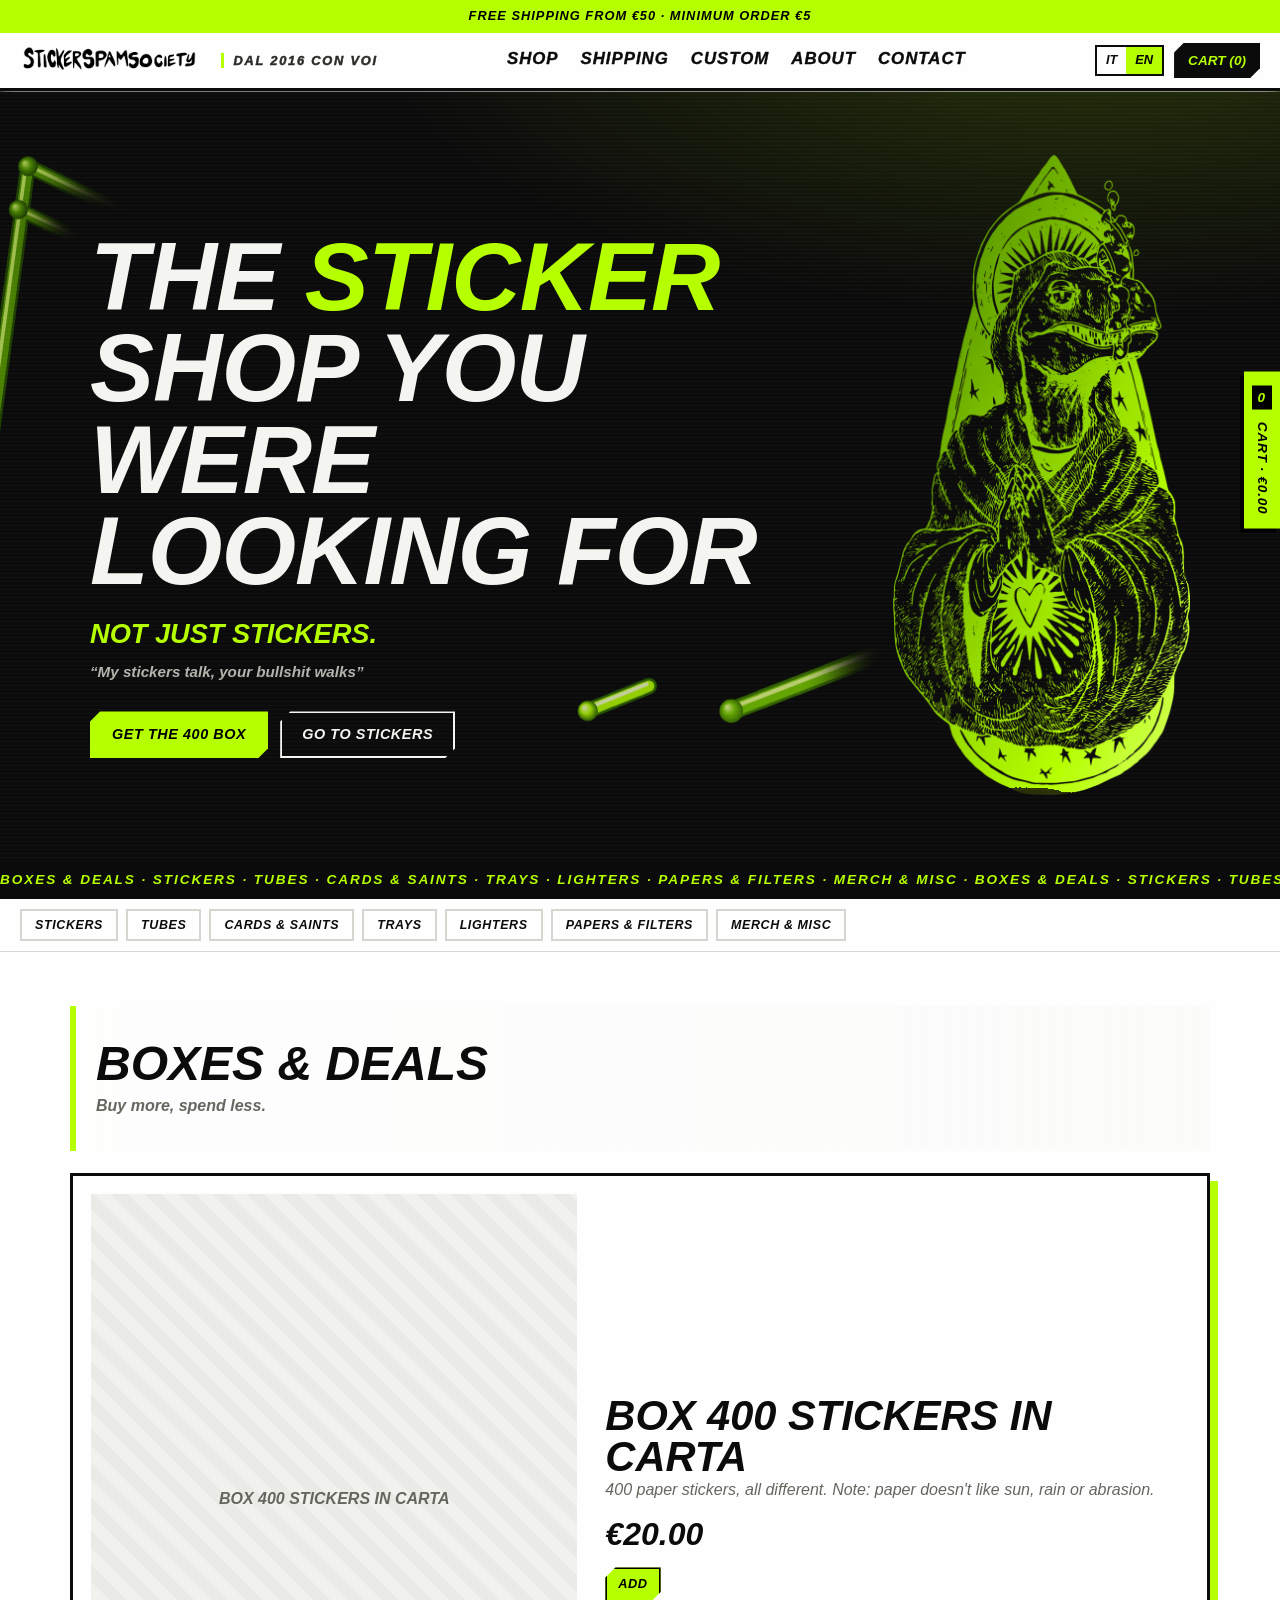
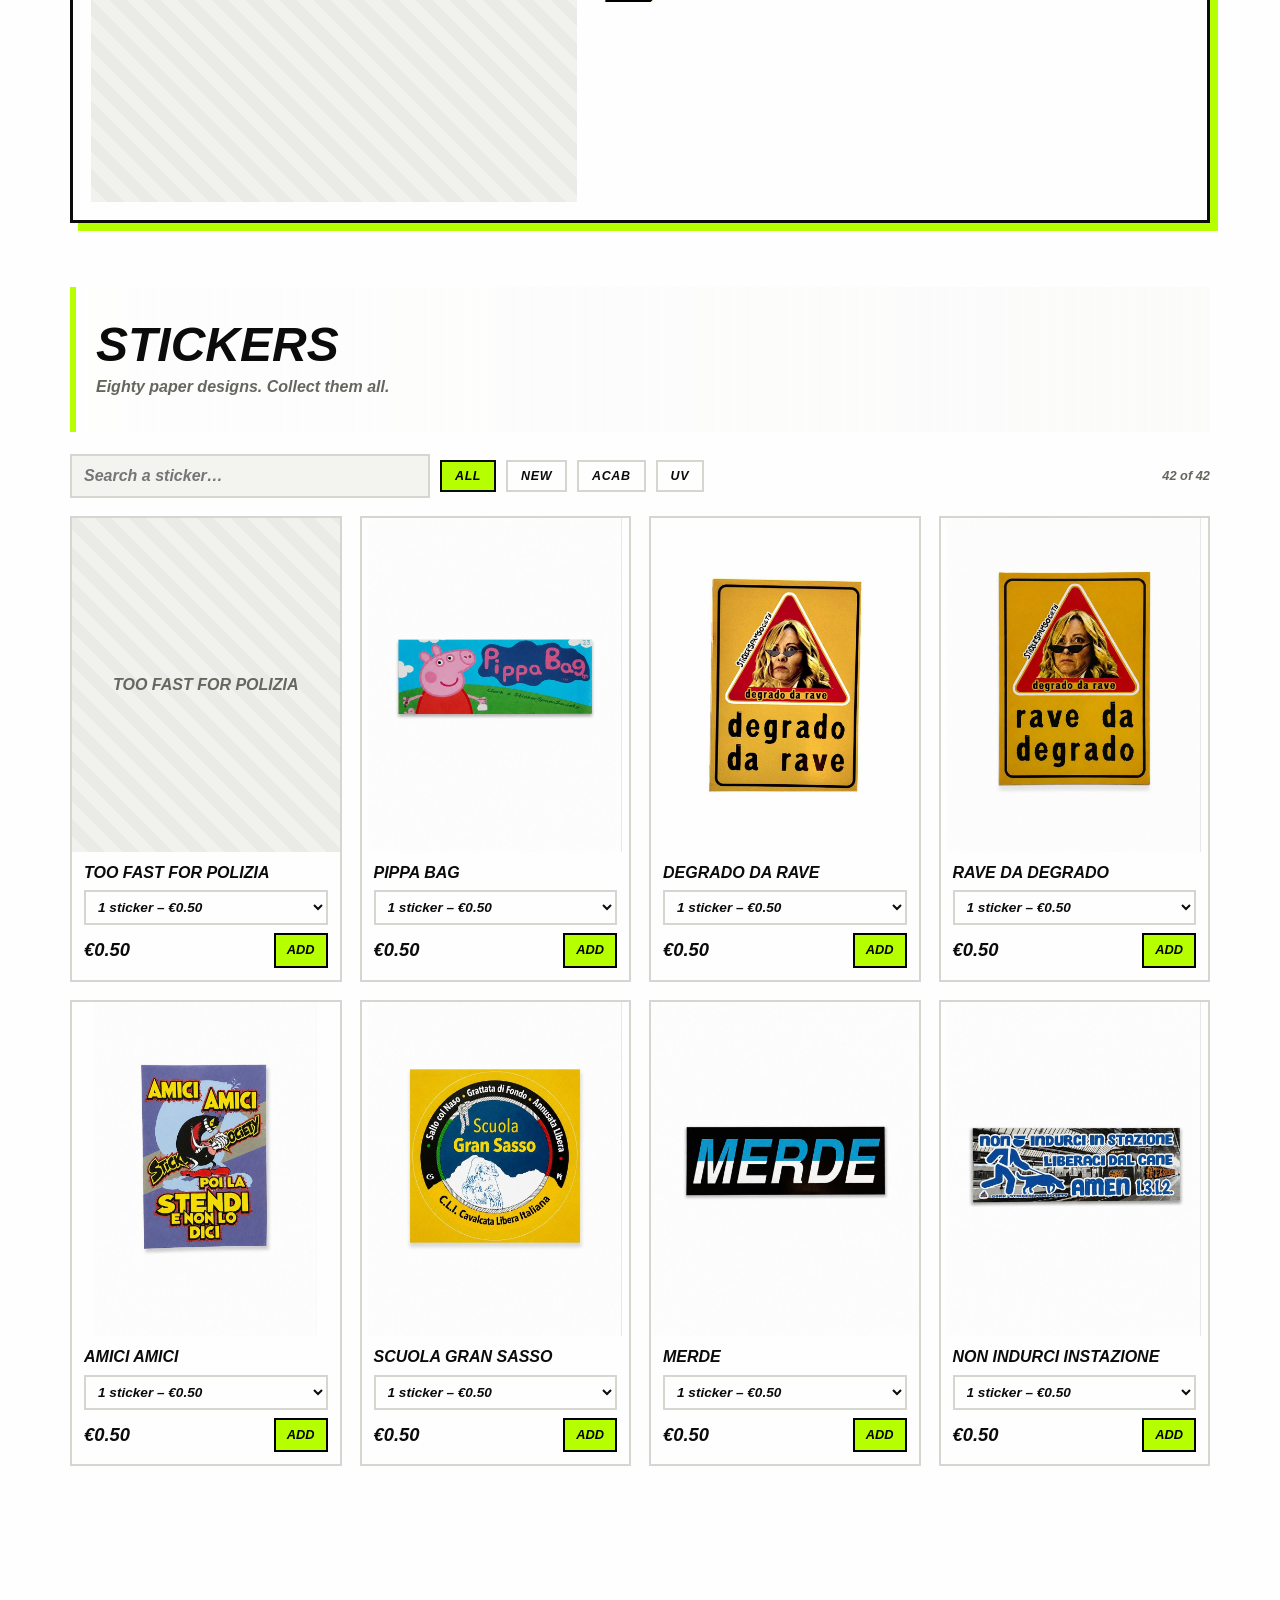
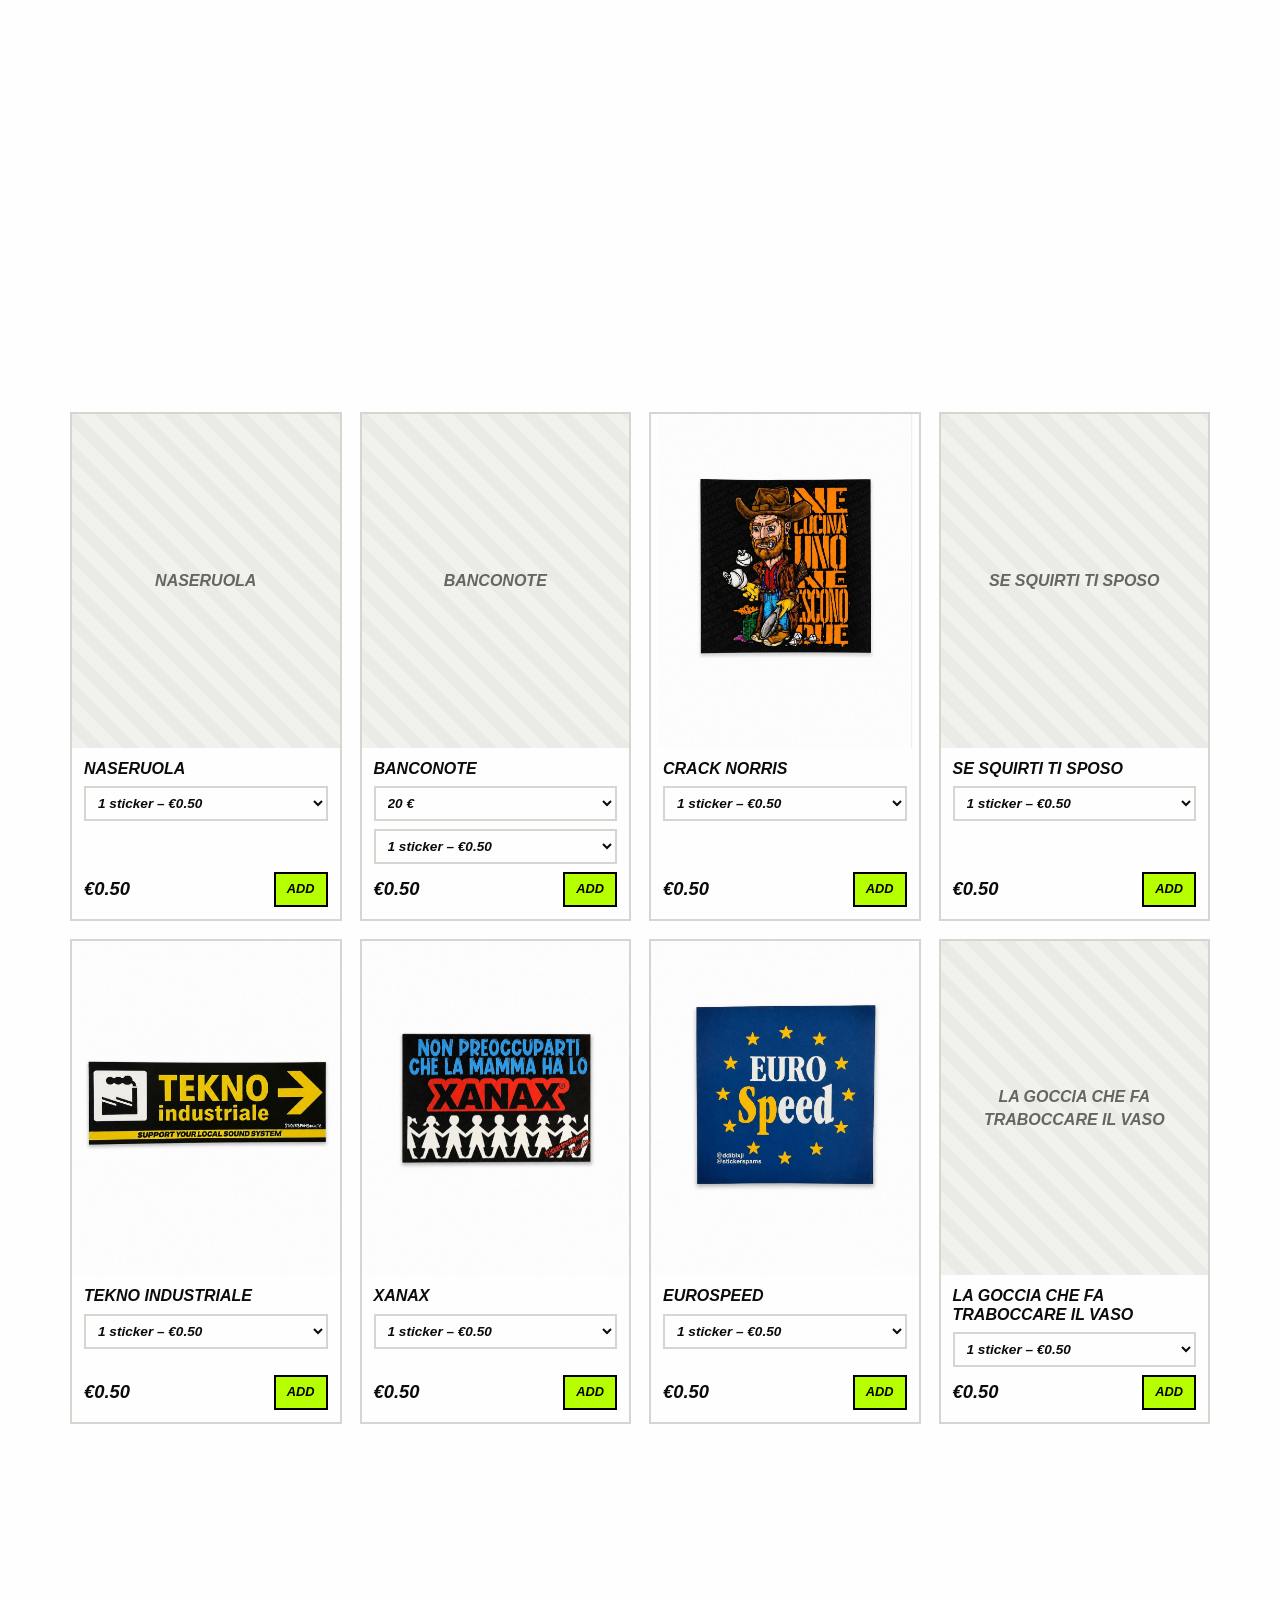
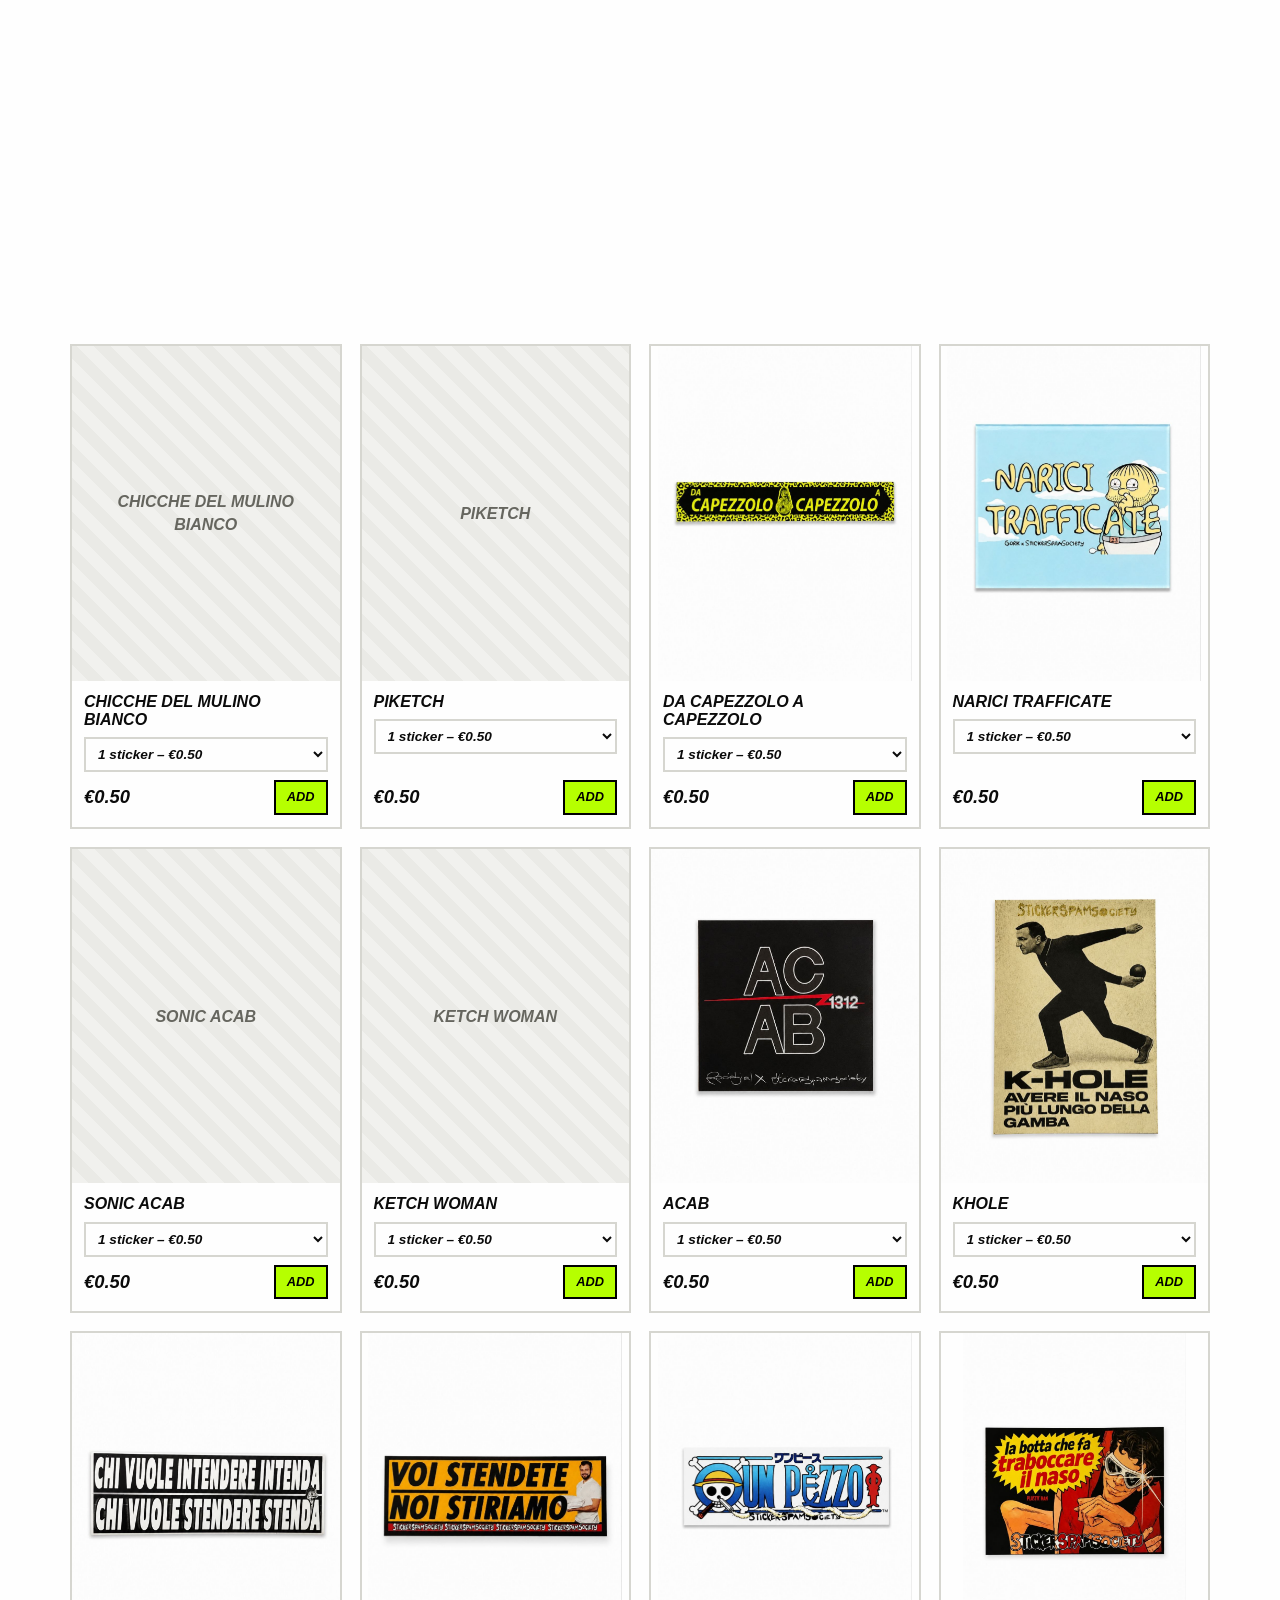
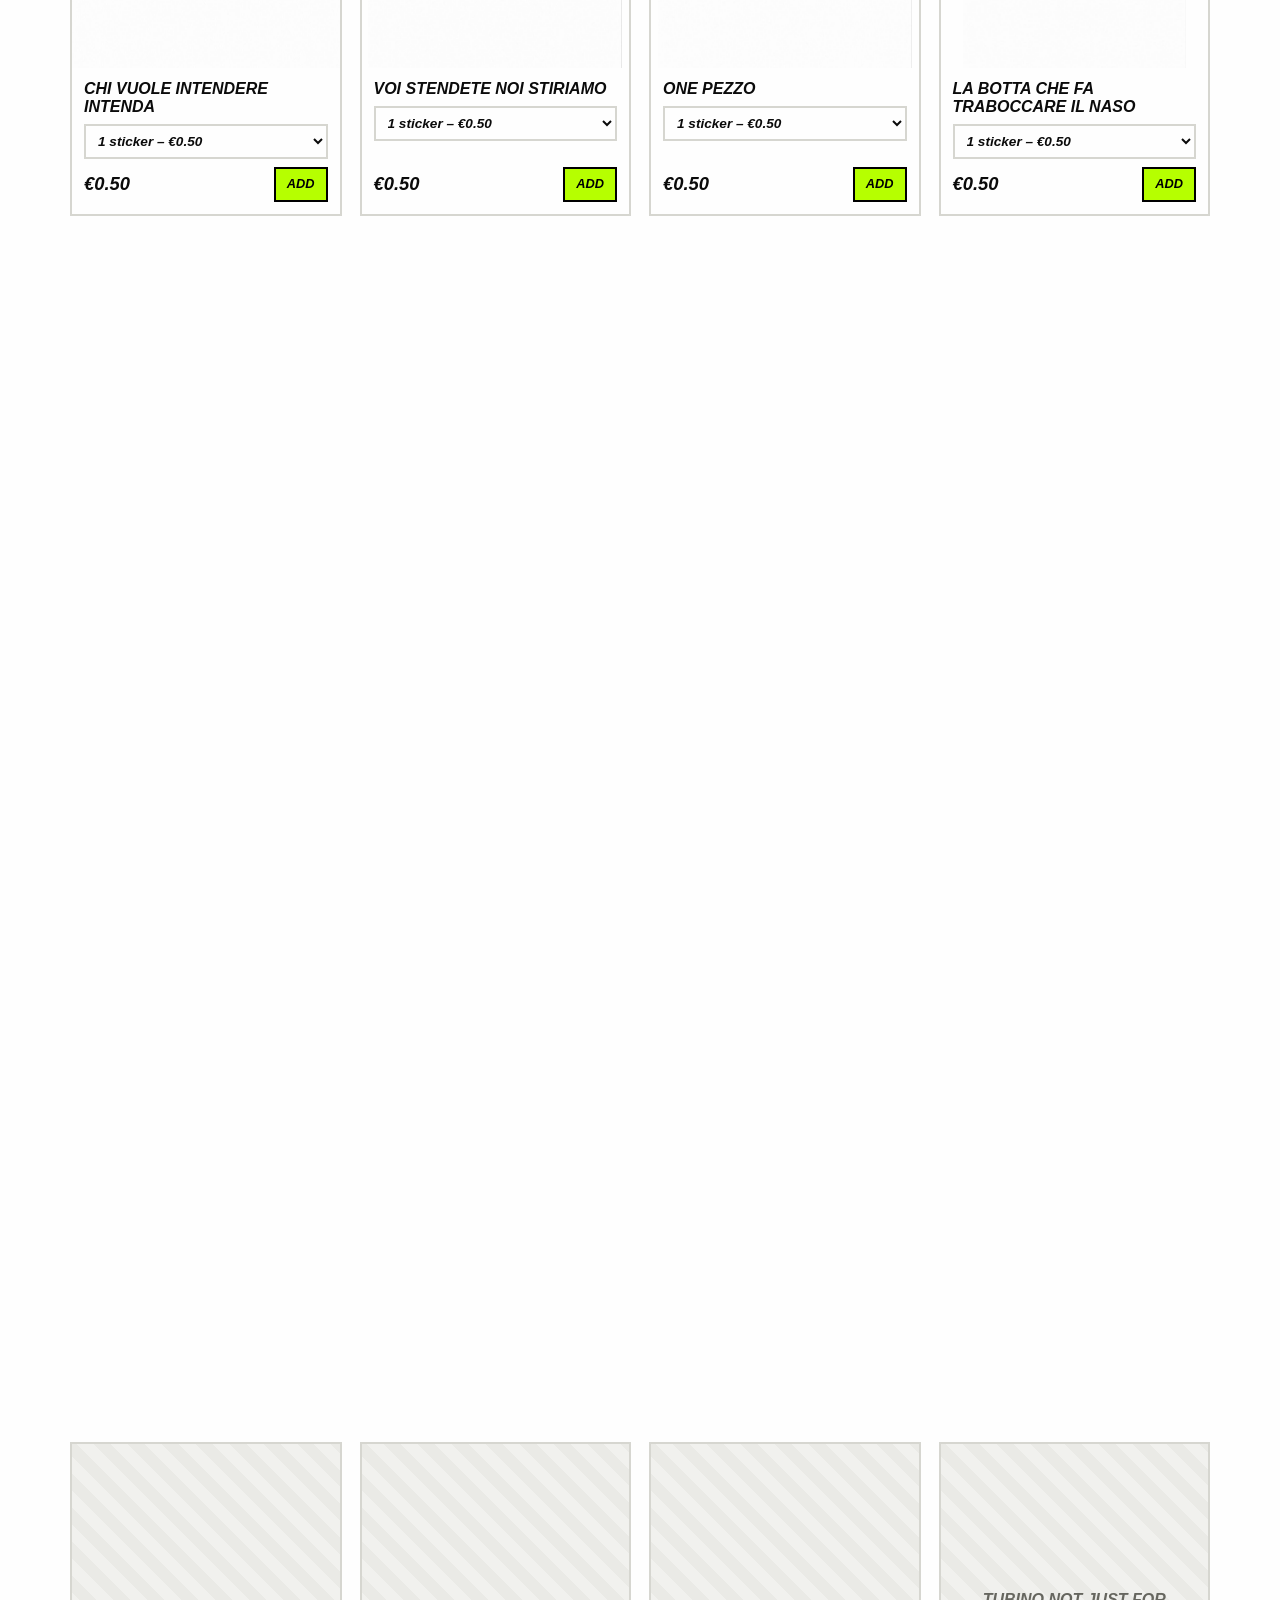
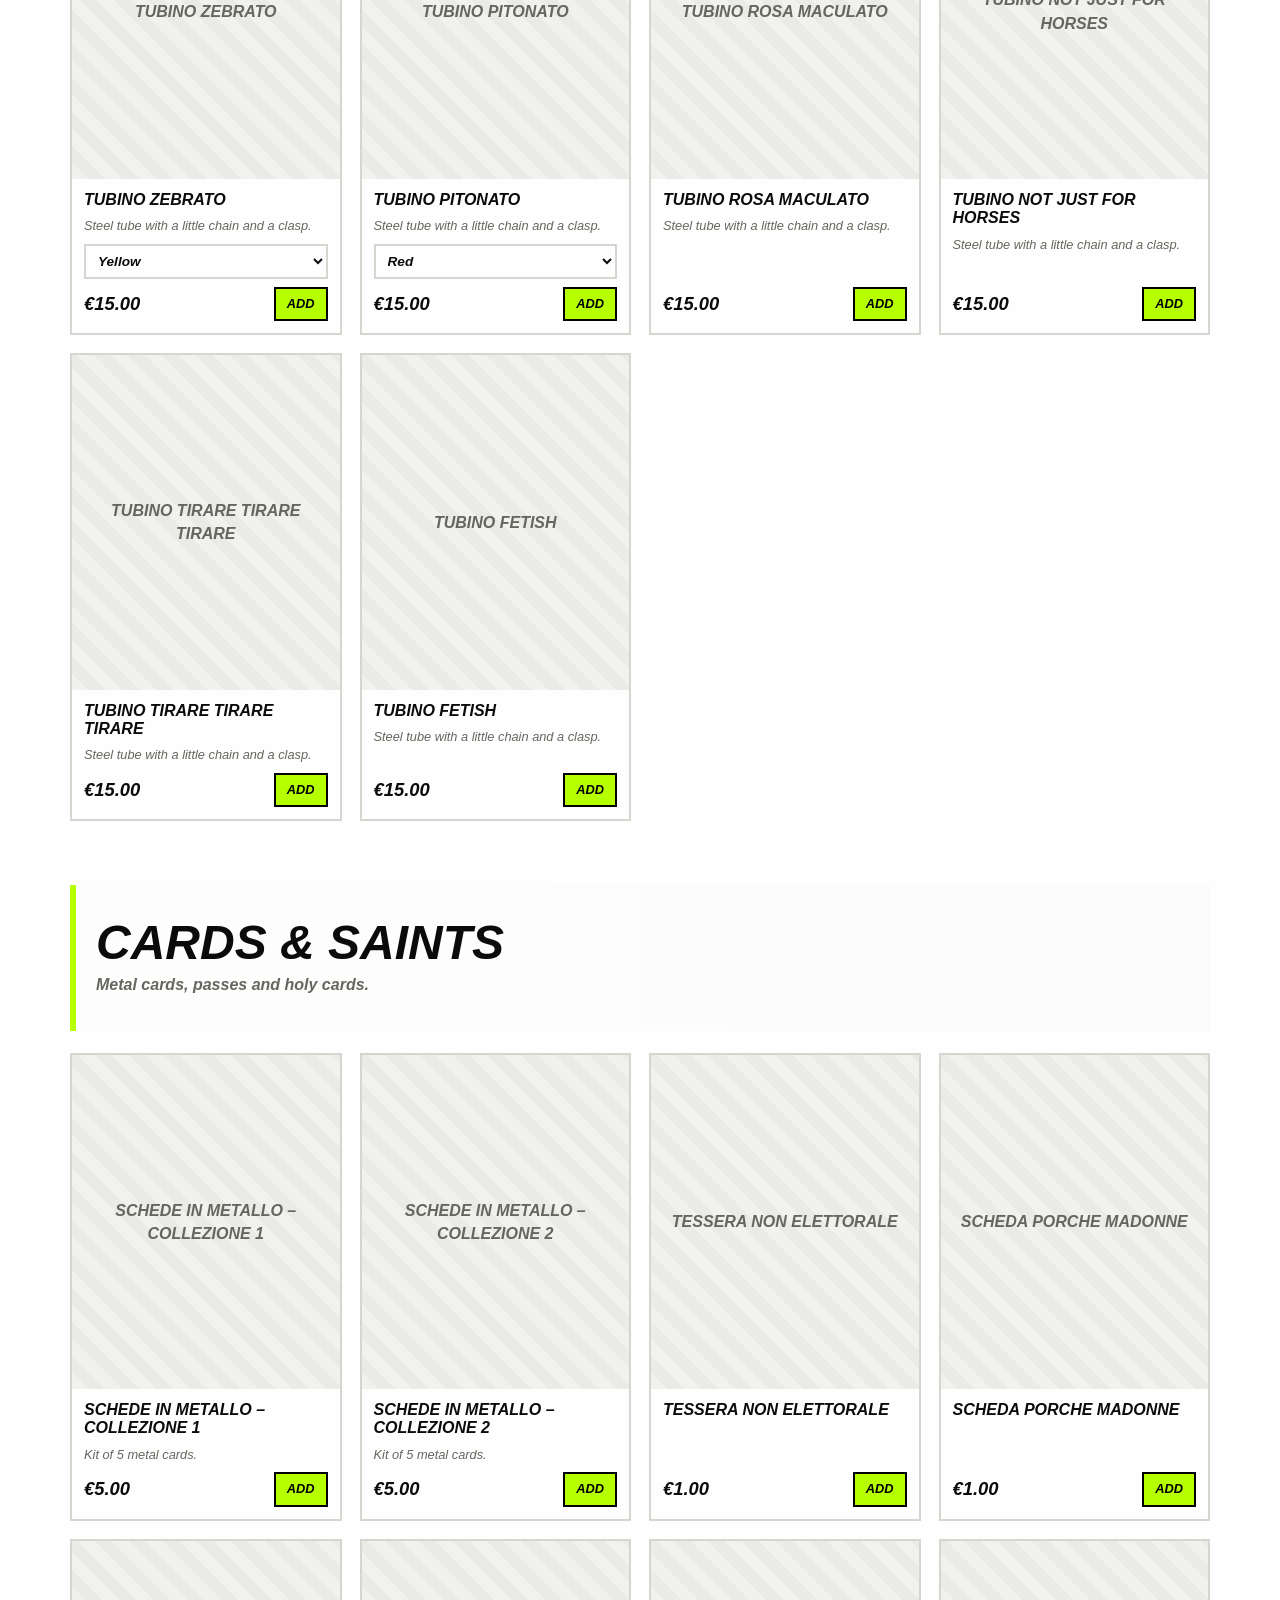
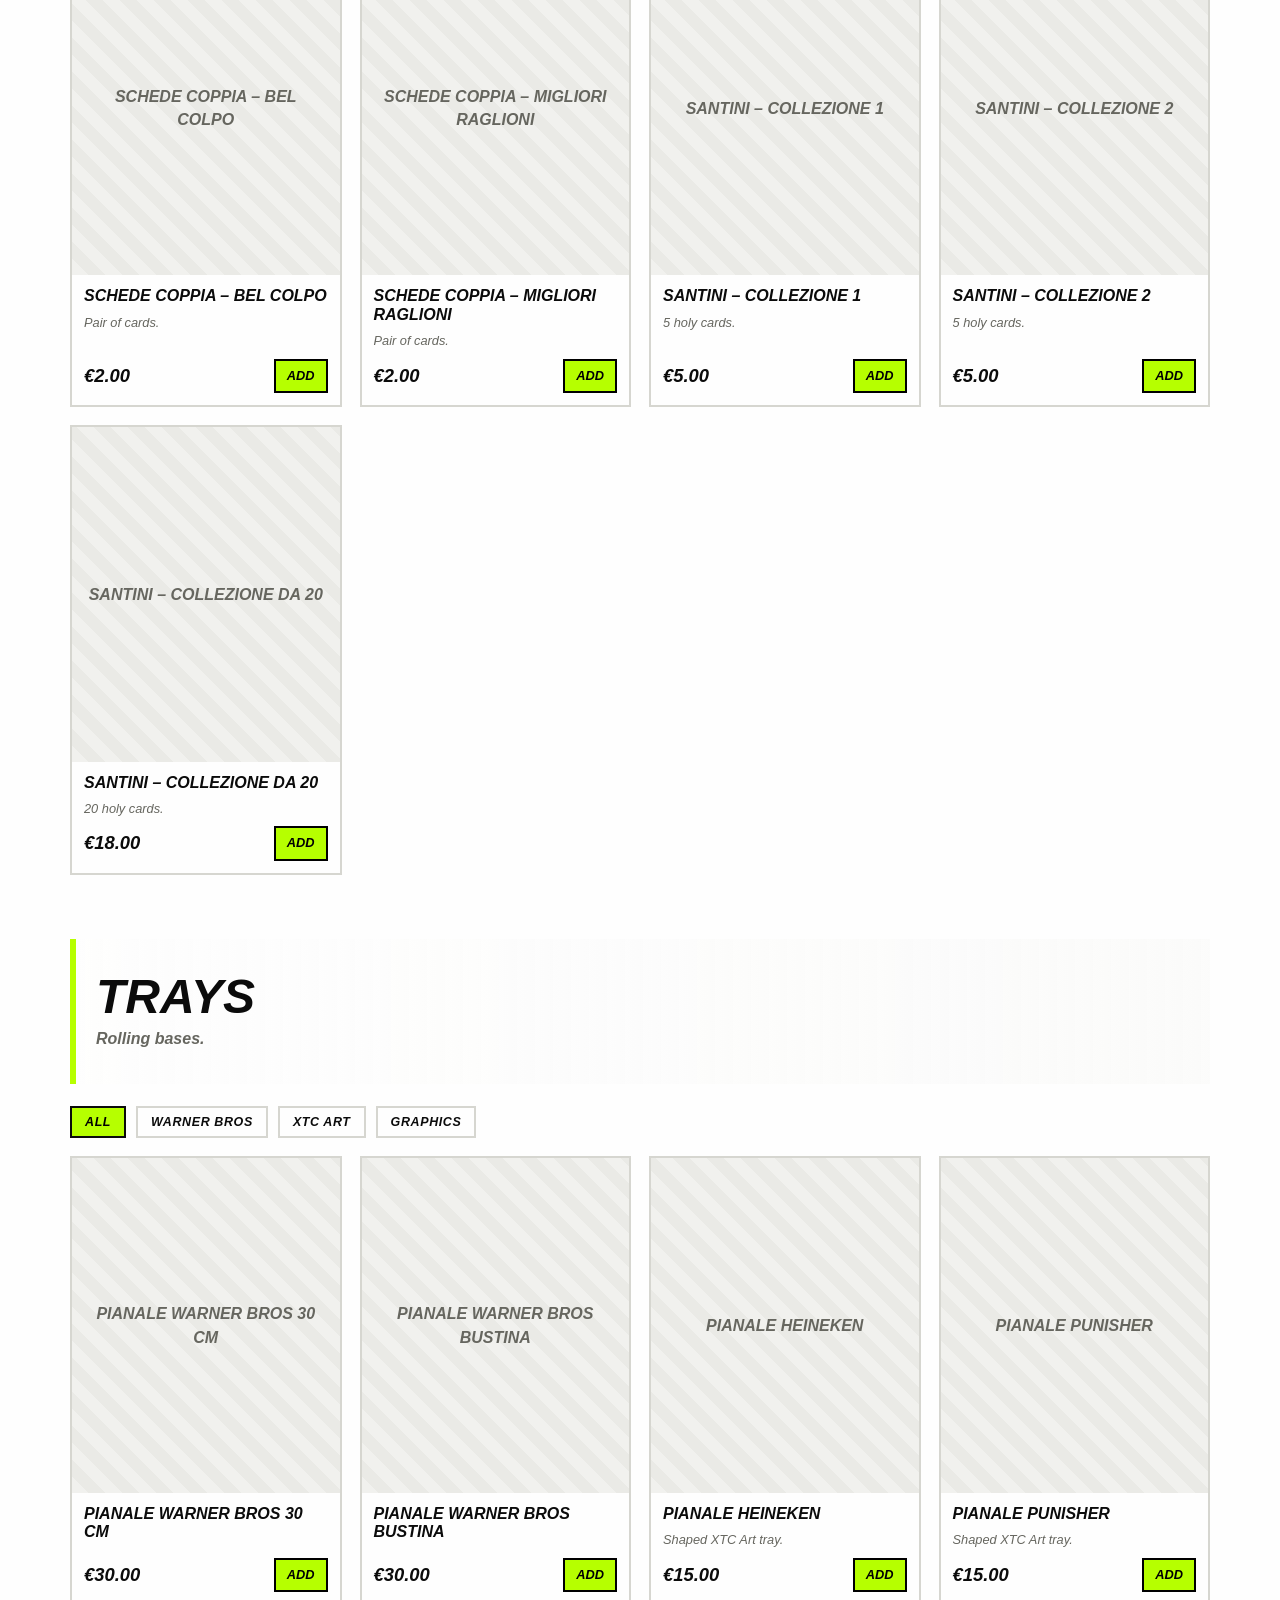
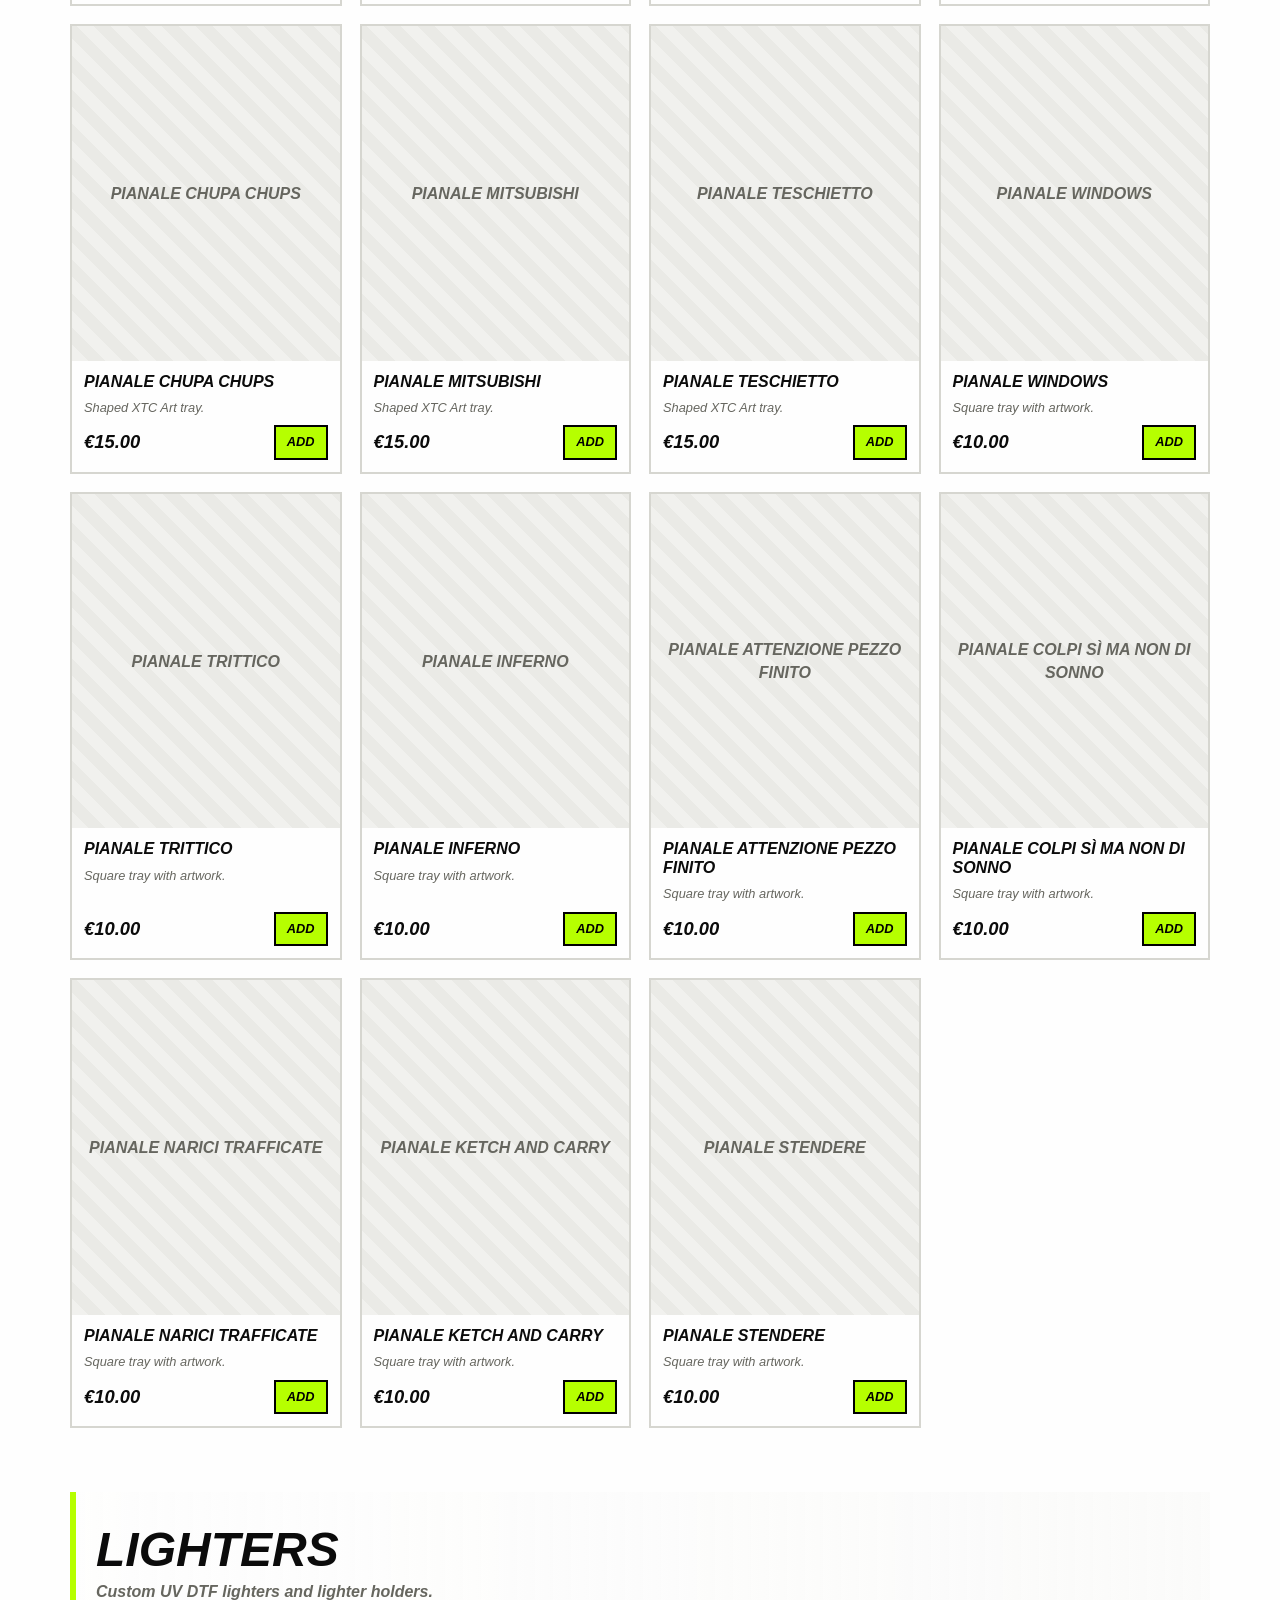
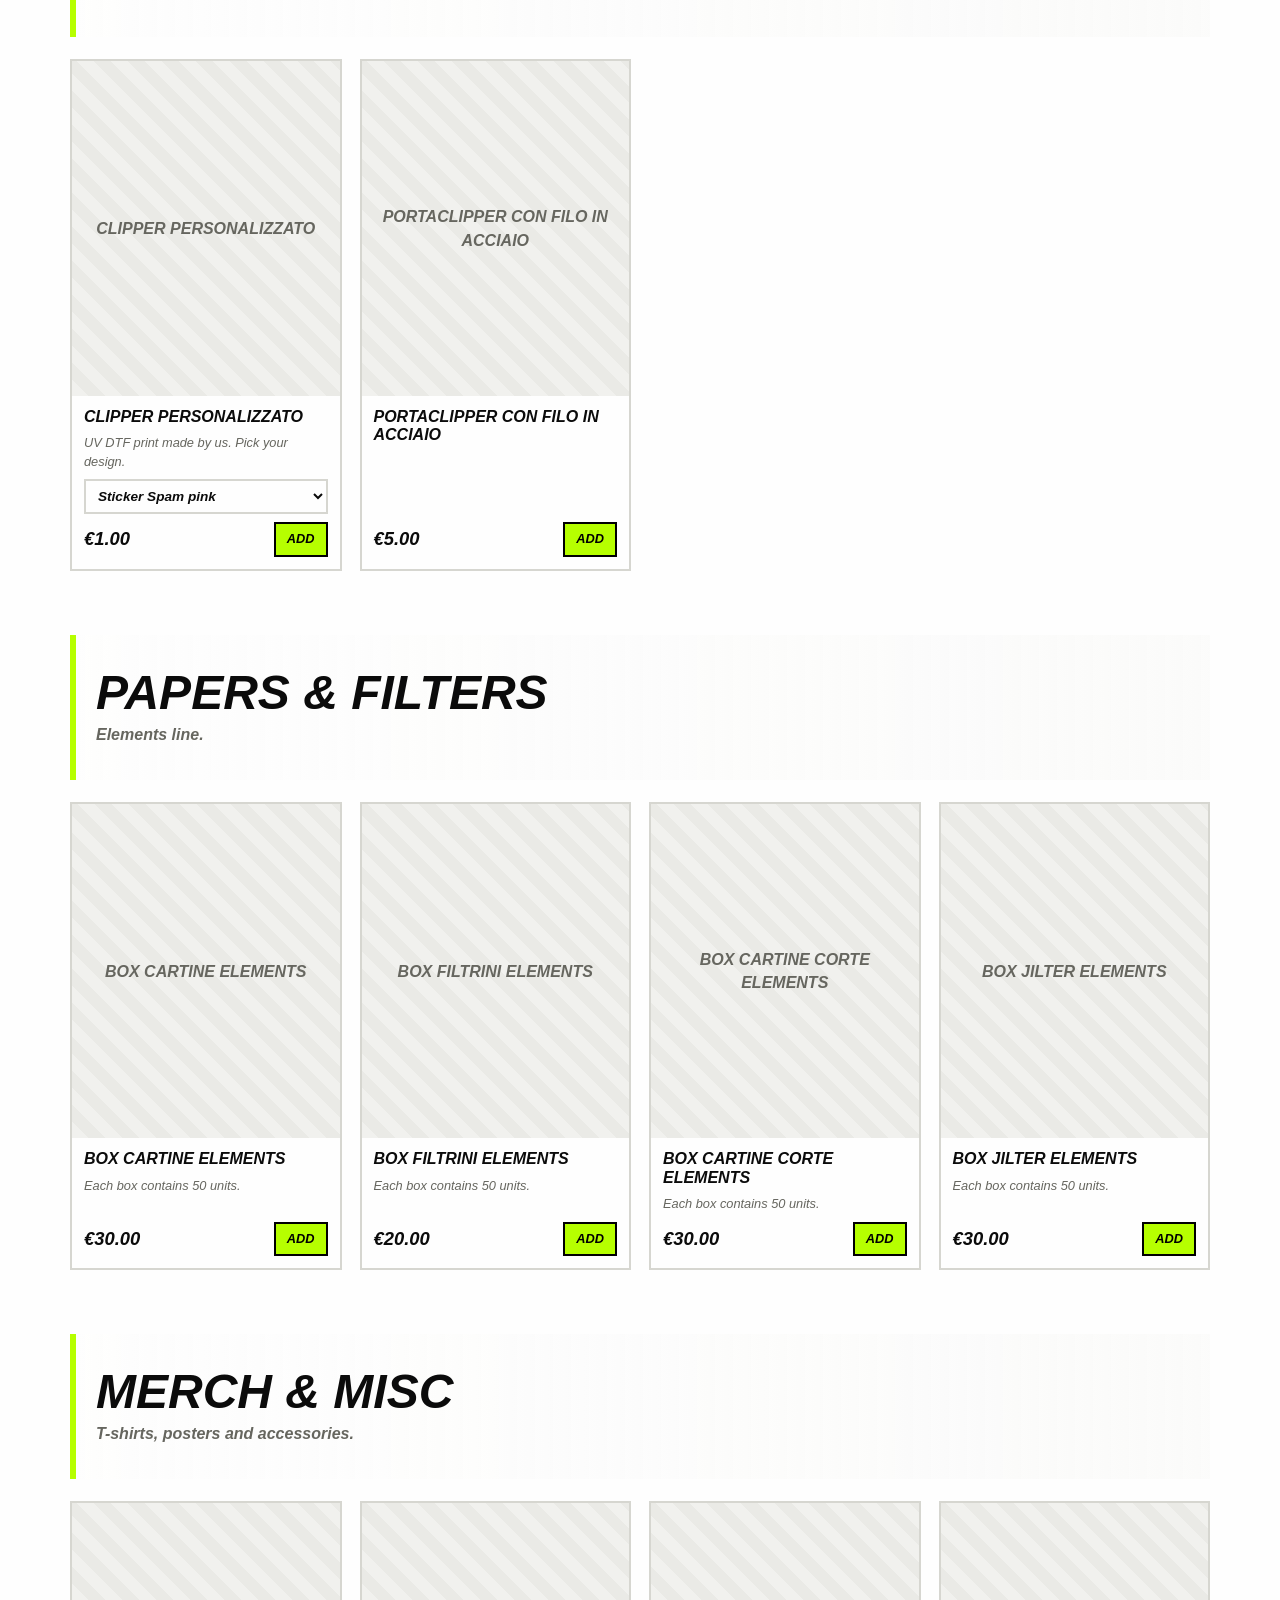
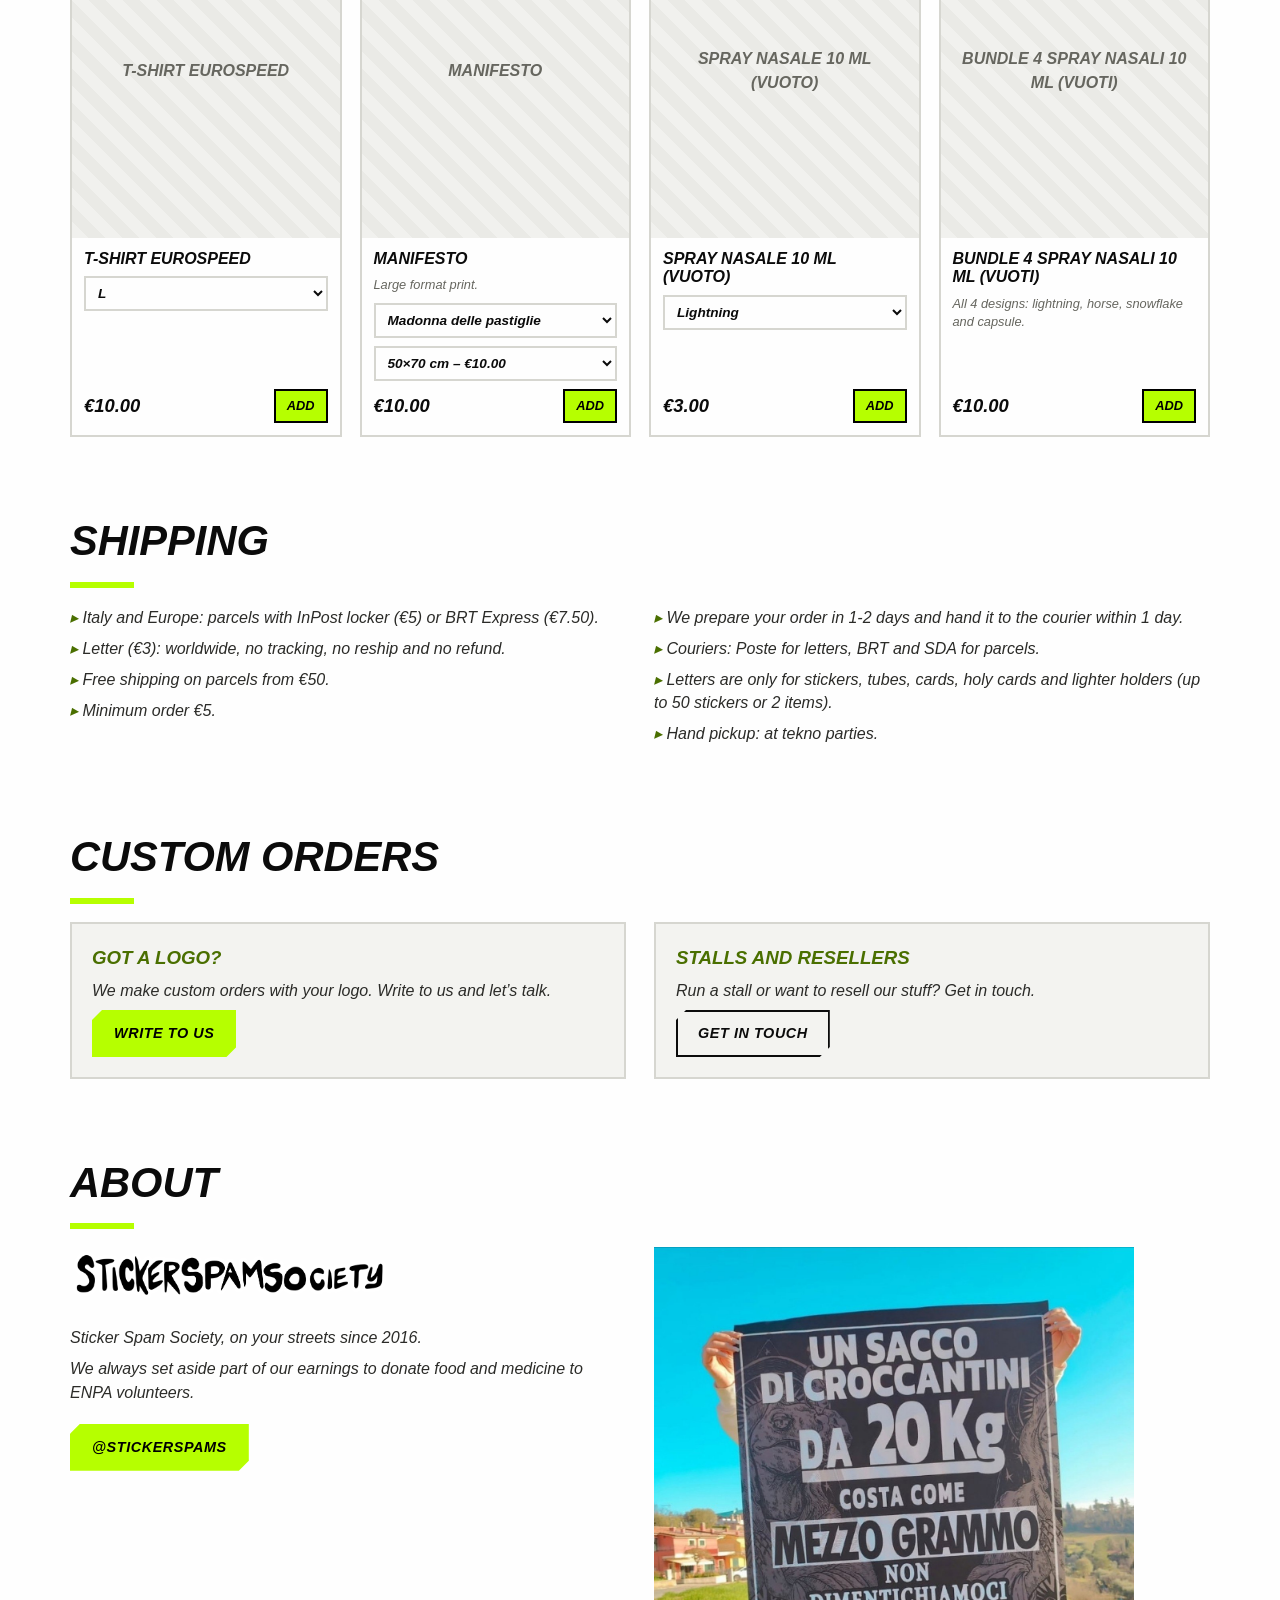
==== index.html @ 3f1a2cfa "Chi siamo: logo, bottone Instagram e foto del manifesto" ====
<!DOCTYPE html>
<html lang="it">
<head>
  <meta charset="UTF-8">
  <meta name="viewport" content="width=device-width, initial-scale=1">
  <title>Sticker Spam Society</title>
  <meta name="description" content="Il negozio di stickers che cercavi. Stickers, tubini, schede, pianali, clipper e altro. Sticker Spam Society dal 2016.">
  <meta property="og:title" content="Sticker Spam Society">
  <meta property="og:description" content="My stickers talk, your bullshit walks.">
  <meta property="og:image" content="img/og.jpg">
  <meta name="theme-color" content="#0b0b0b">
  <link rel="icon" href="favicon.svg" type="image/svg+xml">
  <link rel="stylesheet" href="style.css">
</head>
<body>

<div class="announce" data-i18n="announce">Spedizione gratis da 50€ · Ordine minimo 5€</div>

<header class="site-header">
  <a class="logo" href="#top" id="logo"><span id="logoText">Sticker <b>Spam</b> Society</span></a>
  <nav class="nav" aria-label="Menu">
    <a href="#shop" data-i18n="nav_shop">Shop</a>
    <a href="#spedizioni" data-i18n="nav_ship">Spedizioni</a>
    <a href="#su-misura" data-i18n="nav_custom">Su misura</a>
    <a href="#chi-siamo" data-i18n="nav_about">Chi siamo</a>
    <a href="#contatti" data-i18n="nav_contact">Contatti</a>
  </nav>
  <div class="tools">
    <div class="lang" role="group" aria-label="Lingua / Language">
      <button type="button" data-lang="it" aria-pressed="true">IT</button>
      <button type="button" data-lang="en" aria-pressed="false">EN</button>
    </div>
    <button type="button" class="cart-btn" id="cartBtn"><span data-i18n="cart">Carrello</span> (<span id="cartCount">0</span>)</button>
  </div>
</header>

<main id="top">
  <section class="hero">
    <div class="hero-in">
      <h1><span class="echo" id="heroTitle" data-text="">Il negozio di <em>stickers</em> che cercavi</span></h1>
      <p class="sub" data-i18n="hero_sub">Non solo stickers.</p>
      <p class="slogan">“My stickers talk, your bullshit walks”</p>
      <div class="cta-row">
        <a class="btn" href="#offerte" data-i18n="cta_box">Prendi il box da 400</a>
        <a class="btn ghost" href="#stickers" data-i18n="cta_shop">Vai agli stickers</a>
      </div>
    </div>
  </section>

  <div class="marquee" aria-hidden="true"><span id="marquee"></span></div>

  <nav class="catbar" id="catbar" aria-label="Categorie"></nav>

  <div class="wrap" id="shop"></div>

  <div class="wrap">
    <section class="info" id="spedizioni">
      <h2 class="rv rv-out" data-i18n="ship_title">Spedizioni</h2>
      <div class="two">
        <ul class="rv">
          <li data-i18n="ship_1">Italia ed Europa: pacchi con InPost al locker (5€) o BRT Express (7,50€).</li>
          <li data-i18n="ship_2">Lettera (3€): in tutto il mondo, senza tracking, senza rispedizione e senza rimborso.</li>
          <li data-i18n="ship_3">Spedizione gratis sui pacchi da 50€.</li>
          <li data-i18n="ship_4">Ordine minimo 5€.</li>
        </ul>
        <ul class="rv">
          <li data-i18n="ship_5">Prepariamo l’ordine in 1-2 giorni e lo consegniamo al corriere entro 1 giorno.</li>
          <li data-i18n="ship_6">Corrieri: Poste per le lettere, BRT e SDA per i pacchi.</li>
          <li data-i18n="ship_7">La lettera va bene solo per stickers, tubini, schede, santini e portaclipper (fino a 50 stickers o 2 oggetti).</li>
          <li data-i18n="ship_8">Ritiro a mano: alle feste tekno.</li>
        </ul>
      </div>
    </section>

    <section class="info" id="su-misura">
      <h2 class="rv rv-out" data-i18n="custom_title">Ordini personalizzati</h2>
      <div class="two">
        <div class="box rv">
          <h3 data-i18n="custom_h">Hai un logo?</h3>
          <p data-i18n="custom_p">Facciamo ordini personalizzati con i loghi dei clienti. Scrivici e ne parliamo.</p>
          <a class="btn" id="mailCustom" href="mailto:stickerspamsociety@gmail.com?subject=Ordine%20personalizzato" data-i18n="custom_cta">Scrivici</a>
        </div>
        <div class="box rv">
          <h3 data-i18n="whole_h">Bancarelle e rivenditori</h3>
          <p data-i18n="whole_p">Hai una bancarella o vuoi rivendere i nostri prodotti? Contattaci.</p>
          <a class="btn ghost" href="mailto:stickerspamsociety@gmail.com?subject=Rivendita" data-i18n="whole_cta">Contattaci</a>
        </div>
      </div>
    </section>

    <section class="info" id="chi-siamo">
      <h2 class="rv rv-out" data-i18n="about_title">Chi siamo</h2>
      <div class="two">
        <div class="rv">
          <img class="about-logo" src="img/logo.png" alt="Sticker Spam Society" style="max-width:320px;margin-bottom:18px"><p data-i18n="about_1">Sticker Spam Society dal 2016 in giro per le vostre strade.</p>
          <p data-i18n="about_2">Una parte degli incassi la teniamo da parte per donare cibo e medicinali ai volontari ENPA.</p><a class="btn" href="https://www.instagram.com/stickerspams" target="_blank" rel="noopener" style="margin-top:12px">@stickerspams</a>
        </div>
        <img class="about-img rv" id="aboutImg" src="img/chi-siamo.jpg" alt="" hidden>
      </div>
    </section>

    <section class="info" id="contatti">
      <h2 class="rv rv-out" data-i18n="contact_title">Contatti</h2>
      <ul class="rv">
        <li>Email: <a href="mailto:stickerspamsociety@gmail.com"><u>stickerspamsociety@gmail.com</u></a></li>
        <li>Instagram: <a href="https://www.instagram.com/stickerspams" target="_blank" rel="noopener"><u>@stickerspams</u></a></li>
        <li data-i18n="contact_online">Solo online. Ci trovi alle feste tekno.</li>
      </ul>
    </section>
  </div>
</main>

<footer>
  <p><a href="privacy.html">Privacy</a><a href="termini.html" data-i18n="terms">Termini</a><a href="https://www.instagram.com/stickerspams" target="_blank" rel="noopener">Instagram</a></p>
  <p style="margin-top:10px">© 2026 Sticker Spam Society</p>
</footer>

<!-- carrello sempre a vista -->
<button type="button" class="cart-tab" id="cartTab" aria-label="Carrello">
  <span class="n" id="tabCount">0</span> <span data-i18n="cart">Carrello</span> · <span id="tabTotal">0,00 €</span>
</button>
<div class="veil" id="veil"></div>
<aside class="drawer" id="drawer" aria-label="Carrello" aria-hidden="true">
  <div class="dr-head"><span data-i18n="cart">Carrello</span><button type="button" class="x" id="closeCart" aria-label="Chiudi">✕</button></div>
  <div class="dr-body" id="cartLines"></div>
  <div class="dr-foot" id="cartFoot"></div>
</aside>
<div class="toast" id="toast" role="status"></div>
<canvas id="trail"></canvas>

<script src="products.js"></script>
<script src="config.js"></script>
<script src="app.js"></script>
</body>
</html>
---- style.css ----
/* Sticker Spam Society - stile chiaro: sfondo #FEFEFE (uguale alle foto), testo nero, verde acido */
@font-face { font-family: "SSC Display"; src: url("fonts/futura-bold-italic.woff2") format("woff2"); font-weight: 700; font-style: italic; font-display: swap; }

:root {
  --bg: #fefefe;        /* sfondo pagina = sfondo delle foto: le immagini si fondono */
  --bg2: #f3f3f0;       /* pannelli e caselle leggermente piu' scuri */
  --ink: #0b0b0b;       /* testo */
  --mute: #66665f;      /* testo secondario */
  --acid: #b6ff00;      /* verde acido: sfondi, bottoni, evidenziazioni */
  --acid-ink: #4a6f00;  /* verde scuro: solo per testi su fondo chiaro (leggibile) */
  --dark: #0b0b0b;      /* nero della fascia iniziale (hero) */
  --line: #d6d6d0;      /* bordi e linee sottili */
  --cut: 10px;
  --font: "SSC Display", "Futura", "Futura PT", "Jost", "Century Gothic", "Avenir Next", "Trebuchet MS", sans-serif;
}
* { box-sizing: border-box; margin: 0; padding: 0; }
html { scroll-behavior: smooth; scroll-padding-top: 118px; }
body { background: var(--bg); color: var(--ink); font-family: var(--font); font-weight: 700; font-style: italic; line-height: 1.45; -webkit-font-smoothing: antialiased; overflow-x: hidden; }
a { color: inherit; text-decoration: none; }
button, select, input { font: inherit; font-style: italic; font-weight: 700; color: inherit; }
img { max-width: 100%; display: block; }
:focus-visible { outline: 3px solid var(--ink); outline-offset: 2px; }
/* Ritocchi scritta logo: piu grande, piu grassa, meno spaziata, ciclo 5s */
.logo::after { font-size: .9rem; font-weight: 900; -webkit-text-stroke: .5px #2b2b28; letter-spacing: .06em; animation-duration: 5s; }

/* barra annuncio */
.announce { background: var(--acid); color: #000; text-align: center; font-size: .8rem; letter-spacing: .08em; text-transform: uppercase; padding: 7px 12px; }

/* header */
.site-header { position: sticky; top: 0; z-index: 50; background: rgba(254,254,254,.94); backdrop-filter: blur(8px); border-bottom: 3px solid var(--ink); display: flex; align-items: center; justify-content: space-between; gap: 14px; padding: 10px 20px; flex-wrap: wrap; }
.logo { font-size: 1.25rem; letter-spacing: .04em; text-transform: uppercase; line-height: 1; display: flex; align-items: center; gap: 8px; }
.logo b { background: var(--acid); color: #000; padding: 2px 6px; }
.logo img { height: 34px; width: auto; }
.nav { display: flex; gap: 18px; flex-wrap: wrap; font-size: .85rem; text-transform: uppercase; letter-spacing: .06em; }
.nav a { padding: 4px 0; border-bottom: 2px solid transparent; transition: border-color .15s, color .15s; }
.nav a:hover { color: var(--acid-ink); border-color: var(--acid-ink); }
.tools { display: flex; align-items: center; gap: 10px; }
.lang { display: flex; border: 2px solid var(--ink); }
.lang button { background: none; border: 0; padding: 4px 9px; cursor: pointer; font-size: .8rem; }
.lang button[aria-pressed="true"] { background: var(--acid); color: #000; }
.cart-btn { background: var(--ink); color: var(--acid); border: 0; cursor: pointer; padding: 8px 14px; font-size: .85rem; text-transform: uppercase; clip-path: polygon(var(--cut) 0, 100% 0, 100% calc(100% - var(--cut)), calc(100% - var(--cut)) 100%, 0 100%, 0 var(--cut)); }

/* hero: resta scuro, con testo chiaro */
.hero { position: relative; color: #f4f4f0; padding: clamp(56px, 11vw, 140px) 20px clamp(48px, 8vw, 100px); border-bottom: 3px solid var(--ink); overflow: hidden; background: radial-gradient(1200px 500px at 85% -10%, rgba(182,255,0,.16), transparent 60%), linear-gradient(rgba(11,11,11,.55), rgba(11,11,11,.9)), url("img/sfondi/hero.jpg") center/cover no-repeat, var(--dark); }
@media (max-width: 700px) { .hero { background: radial-gradient(700px 400px at 90% -10%, rgba(182,255,0,.18), transparent 60%), linear-gradient(rgba(11,11,11,.55), rgba(11,11,11,.9)), url("img/sfondi/hero-mobile.jpg") center/cover no-repeat, var(--dark); } }
.hero::after { content: ""; position: absolute; inset: 0; pointer-events: none; background: repeating-linear-gradient(0deg, rgba(255,255,255,.025) 0 1px, transparent 1px 4px); }
.hero-in { position: relative; z-index: 1; max-width: 1100px; margin: 0 auto; }
.hero h1 { font-size: clamp(2.2rem, 8.5vw, 6rem); line-height: .95; text-transform: uppercase; letter-spacing: -.01em; max-width: 14ch; }
.hero h1 em { color: var(--acid); font-style: inherit; }
.echo { position: relative; display: inline-block; }
.echo::before, .echo::after { content: attr(data-text); position: absolute; left: 0; top: 0; width: 100%; pointer-events: none; opacity: 0; }
.echo::before { color: var(--acid); animation: echo1 5.5s infinite; }
.echo::after { color: #fff; animation: echo2 5.5s infinite; }
@keyframes echo1 { 0%, 70%, 100% { opacity: 0; transform: none; } 74% { opacity: .55; transform: translate(-6px, 0); } 80% { opacity: .25; transform: translate(-14px, 0); } 86% { opacity: 0; transform: translate(-22px, 0); } }
@keyframes echo2 { 0%, 72%, 100% { opacity: 0; transform: none; } 76% { opacity: .35; transform: translate(6px, 0); } 82% { opacity: .15; transform: translate(14px, 0); } 88% { opacity: 0; transform: translate(22px, 0); } }
.hero p.sub { margin-top: 18px; font-size: clamp(1.1rem, 3vw, 1.7rem); color: var(--acid); text-transform: uppercase; }
.hero p.slogan { margin-top: 8px; color: #b4b4ae; font-size: .95rem; }
.cta-row { margin-top: 28px; display: flex; gap: 12px; flex-wrap: wrap; }
.btn { display: inline-block; border: 0; cursor: pointer; background: var(--acid); color: #000; padding: 13px 22px; text-transform: uppercase; font-size: .9rem; letter-spacing: .04em; clip-path: polygon(var(--cut) 0, 100% 0, 100% calc(100% - var(--cut)), calc(100% - var(--cut)) 100%, 0 100%, 0 var(--cut)); transition: transform .12s, background .12s; }
.btn:hover { transform: translate(-2px, -2px); background: #a6ee00; }
.btn.ghost { background: transparent; color: var(--ink); box-shadow: inset 0 0 0 2px var(--ink); }
.btn.ghost:hover { background: var(--ink); color: var(--bg); }
.hero .btn.ghost { color: #f4f4f0; box-shadow: inset 0 0 0 2px #f4f4f0; }
.hero .btn.ghost:hover { background: #f4f4f0; color: #000; }
.btn[disabled] { opacity: .4; cursor: not-allowed; transform: none; }

/* marquee */
.marquee { overflow: hidden; white-space: nowrap; background: var(--ink); color: var(--acid); padding: 9px 0; text-transform: uppercase; letter-spacing: .14em; font-size: .85rem; }
.marquee span { display: inline-block; animation: scroll 38s linear infinite; }
@keyframes scroll { to { transform: translateX(-50%); } }

/* barra categorie */
.catbar { position: sticky; top: 61px; z-index: 40; background: var(--bg); border-bottom: 1px solid var(--line); display: flex; gap: 8px; overflow-x: auto; padding: 10px 20px; scrollbar-width: none; }
.catbar::-webkit-scrollbar { display: none; }
.chip { flex: none; cursor: pointer; background: transparent; border: 2px solid var(--line); padding: 5px 13px; font-size: .78rem; text-transform: uppercase; letter-spacing: .05em; transition: .12s; }
.chip:hover, .chip[aria-pressed="true"] { background: var(--acid); border-color: var(--ink); color: #000; }

/* sezioni */
.wrap { max-width: 1180px; margin: 0 auto; padding: 0 20px; }
.cat { padding: 54px 0 10px; }
.cat-head { position: relative; padding: 34px 20px; margin-bottom: 22px; border-left: 6px solid var(--acid); background: linear-gradient(90deg, rgba(254,254,254,.97), rgba(254,254,254,.72)), var(--bg-img, none) center/cover, var(--bg2); }
.cat-head h2 { font-size: clamp(1.7rem, 5vw, 3rem); text-transform: uppercase; line-height: 1; }
.cat-head p { color: var(--mute); margin-top: 6px; }
.tools-row { display: flex; gap: 10px; flex-wrap: wrap; margin-bottom: 18px; align-items: center; }
.search { background: var(--bg2); border: 2px solid var(--line); padding: 8px 12px; min-width: 220px; flex: 1 1 220px; max-width: 360px; }
.search:focus { border-color: var(--ink); outline: 0; }
.count { color: var(--mute); font-size: .8rem; margin-left: auto; }

/* griglia prodotti: le foto hanno lo stesso sfondo della pagina, quindi si fondono */
.grid { display: grid; grid-template-columns: repeat(auto-fill, minmax(215px, 1fr)); gap: 18px; }
.card { background: var(--bg); border: 2px solid var(--line); display: flex; flex-direction: column; transition: transform .15s, box-shadow .15s, border-color .15s; }
.card:hover { transform: translate(-3px, -3px); box-shadow: 6px 6px 0 var(--acid); border-color: var(--ink); }
.card .ph { position: relative; aspect-ratio: 4/5; background: var(--bg); display: flex; align-items: center; justify-content: center; overflow: hidden; }
.card .ph img { width: 100%; height: 100%; object-fit: contain; mix-blend-mode: multiply; transition: transform .25s; }
.card:hover .ph img { transform: scale(1.05); }
.ph .fallback { position: absolute; inset: 0; display: none; align-items: center; justify-content: center; text-align: center; padding: 16px; font-size: 1rem; text-transform: uppercase; color: var(--mute); background: repeating-linear-gradient(45deg, #f1f1ee 0 12px, #eaeae6 12px 24px); }
.ph.nofoto .fallback { display: flex; }
.ph.nofoto img { display: none; }
.badge { position: absolute; top: 8px; left: 8px; z-index: 2; background: var(--acid); color: #000; font-size: .68rem; padding: 3px 7px; text-transform: uppercase; box-shadow: inset 0 0 0 2px #000; }
.badge.uv { background: #8a2be2; color: #fff; box-shadow: none; }
.card .body { padding: 12px; display: flex; flex-direction: column; gap: 8px; flex: 1; }
.card h3 { font-size: 1rem; line-height: 1.15; text-transform: uppercase; }
.card .d { color: var(--mute); font-size: .8rem; font-weight: 400; }
.card select { width: 100%; background: var(--bg); border: 2px solid var(--line); padding: 7px 8px; font-size: .85rem; }
.card select:focus { border-color: var(--ink); outline: 0; }
.buy { margin-top: auto; display: flex; align-items: center; justify-content: space-between; gap: 8px; }
.price { font-size: 1.15rem; color: var(--ink); }
.add { background: var(--acid); color: #000; border: 0; cursor: pointer; padding: 8px 13px; font-size: .8rem; text-transform: uppercase; box-shadow: inset 0 0 0 2px #000; transition: transform .12s; }
.add:hover { transform: scale(1.06); }
.add.pop { animation: pop .35s; }
@keyframes pop { 40% { transform: scale(1.18); } }
.empty { color: var(--mute); padding: 24px 0; }

/* box in evidenza */
.feat { display: grid; grid-template-columns: minmax(0, 1fr) minmax(0, 1.2fr); gap: 28px; align-items: center; border: 3px solid var(--ink); padding: 18px; background: var(--bg); box-shadow: 8px 8px 0 var(--acid); }
.feat .ph { aspect-ratio: 4/5; background: var(--bg); position: relative; overflow: hidden; }
.feat .ph img { width: 100%; height: 100%; object-fit: contain; mix-blend-mode: multiply; }
.feat h3 { font-size: clamp(1.6rem, 4vw, 2.6rem); text-transform: uppercase; line-height: 1; }
.feat .price { font-size: 2rem; margin: 10px 0; display: block; }
@media (max-width: 720px) { .feat { grid-template-columns: 1fr; } }

/* sezioni info */
.info { padding: 64px 0 10px; }
.info h2 { font-size: clamp(1.6rem, 4.5vw, 2.6rem); text-transform: uppercase; margin-bottom: 18px; }
.info h2::after { content: ""; display: block; width: 64px; height: 6px; background: var(--acid); margin-top: 10px; }
.info p, .info li { font-weight: 400; color: #2b2b28; max-width: 70ch; margin-bottom: 8px; }
.info ul { list-style: none; }
.info li::before { content: "▸ "; color: var(--acid-ink); }
.two { display: grid; grid-template-columns: 1fr 1fr; gap: 28px; align-items: start; }
@media (max-width: 760px) { .two { grid-template-columns: 1fr; } }
.about-img { display: block; width: 100%; max-width: 480px; height: auto; }
.box { border: 2px solid var(--line); background: var(--bg2); padding: 20px; }
.box h3 { text-transform: uppercase; margin-bottom: 8px; color: var(--acid-ink); }

footer { margin-top: 70px; border-top: 3px solid var(--ink); padding: 30px 20px 90px; text-align: center; font-size: .85rem; color: var(--mute); }
footer a { margin: 0 10px; text-decoration: underline; }

/* carrello laterale */
.cart-tab { position: fixed; right: 0; top: 50%; transform: translateY(-50%); z-index: 60; background: var(--acid); color: #000; border: 0; cursor: pointer; padding: 14px 8px; writing-mode: vertical-rl; text-orientation: mixed; font-size: .85rem; text-transform: uppercase; letter-spacing: .06em; box-shadow: -4px 4px 0 #000; transition: padding .15s; }
.cart-tab:hover { padding-right: 14px; }
.cart-tab .n { background: #000; color: var(--acid); padding: 2px 6px; margin-bottom: 8px; display: inline-block; writing-mode: horizontal-tb; }
.cart-tab.bump { animation: bump .4s; }
@keyframes bump { 40% { padding-right: 22px; } }
.drawer { position: fixed; top: 0; right: 0; height: 100%; width: min(430px, 100%); z-index: 90; background: var(--bg); border-left: 3px solid var(--ink); transform: translateX(105%); transition: transform .28s cubic-bezier(.2, .8, .2, 1); display: flex; flex-direction: column; }
.drawer.open { transform: none; }
.veil { position: fixed; inset: 0; background: rgba(0,0,0,.5); z-index: 80; opacity: 0; pointer-events: none; transition: opacity .25s; }
.veil.open { opacity: 1; pointer-events: auto; }
.dr-head { display: flex; justify-content: space-between; align-items: center; padding: 14px 18px; border-bottom: 1px solid var(--line); text-transform: uppercase; font-size: 1.1rem; }
.x { background: none; border: 2px solid var(--ink); width: 34px; height: 34px; cursor: pointer; font-size: 1rem; }
.dr-body { flex: 1; overflow-y: auto; padding: 14px 18px; }
.line { display: grid; grid-template-columns: 56px 1fr auto; gap: 10px; align-items: center; padding: 10px 0; border-bottom: 1px solid var(--line); }
.line .th { width: 56px; height: 56px; background: var(--bg); border: 1px solid var(--line); display: flex; align-items: center; justify-content: center; overflow: hidden; font-size: .6rem; color: var(--mute); text-align: center; }
.line .th img { width: 100%; height: 100%; object-fit: contain; mix-blend-mode: multiply; }
.line .nm { font-size: .85rem; text-transform: uppercase; line-height: 1.15; }
.line .vr { color: var(--mute); font-size: .75rem; font-weight: 400; }
.line .pr { text-align: right; }
.qty { display: inline-flex; align-items: center; margin-top: 4px; border: 2px solid var(--line); }
.qty button { background: none; border: 0; width: 26px; height: 26px; cursor: pointer; }
.qty button:hover { background: var(--acid); color: #000; }
.qty span { min-width: 24px; text-align: center; font-size: .85rem; }
.rm { background: none; border: 0; color: var(--mute); cursor: pointer; font-size: .7rem; text-decoration: underline; display: block; margin-top: 4px; margin-left: auto; }
.dr-foot { border-top: 3px solid var(--ink); padding: 14px 18px 18px; background: var(--bg2); }
.ship { display: grid; gap: 6px; margin-bottom: 10px; }
.ship label { display: flex; gap: 8px; align-items: flex-start; font-size: .8rem; cursor: pointer; border: 2px solid var(--line); background: var(--bg); padding: 7px 9px; }
.ship label:has(input:checked) { border-color: var(--ink); background: #f3ffd0; }
.ship label.off { opacity: .4; cursor: not-allowed; }
.ship input { accent-color: var(--ink); margin-top: 3px; }
.ship small { display: block; font-weight: 400; color: var(--mute); font-size: .72rem; }
.bar { height: 7px; background: #dcdcd6; margin: 6px 0 4px; }
.bar i { display: block; height: 100%; background: var(--acid); box-shadow: inset 0 0 0 1px #000; width: 0; transition: width .3s; }
.hint { font-size: .75rem; color: var(--mute); font-weight: 400; margin-bottom: 8px; }
.sum { display: flex; justify-content: space-between; font-size: .9rem; margin: 3px 0; }
.sum.tot { font-size: 1.2rem; color: var(--ink); margin-top: 8px; }
.terms { display: flex; gap: 8px; align-items: flex-start; font-size: .75rem; font-weight: 400; margin: 10px 0; }
.terms input { accent-color: var(--ink); margin-top: 2px; }
.terms a { text-decoration: underline; }
.dr-foot .btn { width: 100%; text-align: center; }
.err { color: #c62828; font-size: .8rem; margin-top: 8px; font-weight: 400; }

/* toast */
.toast { position: fixed; left: 50%; bottom: 22px; transform: translate(-50%, 30px); background: var(--acid); color: #000; border: 2px solid #000; padding: 10px 18px; z-index: 120; opacity: 0; transition: .25s; pointer-events: none; text-transform: uppercase; font-size: .8rem; }
.toast.show { opacity: 1; transform: translate(-50%, 0); }

/* scia cursore */
#trail { position: fixed; inset: 0; pointer-events: none; z-index: 30; }

/* scomparsa / comparsa allo scroll */
.rv { opacity: 0; transform: translateY(18px); transition: opacity .55s, transform .55s; }
.rv.in { opacity: 1; transform: none; }
.rv-out.in-out { opacity: .15; transform: translateY(-10px); }

/* pagine testo */
.page { max-width: 760px; margin: 0 auto; padding: 50px 20px 30px; }
.page h1 { font-size: clamp(1.8rem, 6vw, 3rem); text-transform: uppercase; margin-bottom: 20px; }
.page h2 { font-size: 1.2rem; text-transform: uppercase; color: var(--acid-ink); margin: 26px 0 8px; }
.page p, .page li { font-weight: 400; color: #2b2b28; margin-bottom: 8px; }
.page ul { padding-left: 20px; }
.page .draft { border: 2px dashed var(--acid-ink); padding: 10px 14px; font-weight: 400; color: var(--acid-ink); margin-bottom: 20px; font-size: .85rem; }

@media (prefers-reduced-motion: reduce) {
  *, *::before, *::after { animation: none !important; transition: none !important; scroll-behavior: auto !important; }
  .rv { opacity: 1; transform: none; }
  #trail { display: none; }
}
@media (max-width: 640px) {
  .site-header { padding: 8px 12px; }
  .nav { display: none; }
  .catbar { top: 52px; padding: 8px 12px; }
  html { scroll-padding-top: 100px; }
  .cart-btn { display: none; }
}
/* Logo animato hero: liquido + gradiente verde acido */
.hero-art { position: absolute; z-index: 1; right: max(2vw, calc((100vw - 1100px) / 2)); top: 50%; height: min(640px, 94%); aspect-ratio: 600 / 1292; transform: translateY(-50%); pointer-events: none; }
.hero-art i { display: block; width: 100%; height: 100%;
  -webkit-mask: url(img/madonna.png) center / contain no-repeat; mask: url(img/madonna.png) center / contain no-repeat;
  background: linear-gradient(115deg, #3f7a00 0%, #b6ff00 25%, #f2ffc2 40%, #b6ff00 55%, #2f6a00 75%, #b6ff00 100%); background-size: 300% 300%;
  animation: ssc-grad 8s ease-in-out infinite alternate, ssc-float 6s ease-in-out infinite alternate;
  filter: url(#ssc-liquid) drop-shadow(0 0 20px rgba(182,255,0,.35)); }
@keyframes ssc-grad { from { background-position: 0% 20%; } to { background-position: 100% 80%; } }
@keyframes ssc-float { from { transform: translateY(-8px) rotate(-1.5deg); } to { transform: translateY(10px) rotate(1.5deg); } }
@media (max-width: 700px) { .hero-art { opacity: .35; right: -8vw; height: 70%; } .hero-art i { filter: none; } }
@media (prefers-reduced-motion: reduce) { .hero-art i { animation: none; filter: none; } }
/* Scritta accanto al logo */
.logo::after { content: "dal 2016 con voi"; font-size: .62rem; font-weight: 700; letter-spacing: .14em; text-transform: uppercase; line-height: 1.2; white-space: nowrap; color: #6b6b66; border-left: 3px solid var(--acid); padding-left: 10px; margin-left: 14px; }
@media (max-width: 900px) { .logo::after { display: none; } }
/* Scritta accanto al logo: piu grande, piu scura, si scioglie e si ricompone */
.logo::after { font-size: .8rem; color: #2b2b28; transform-origin: left center; animation: ssc-tag 10s ease-in-out infinite; }
@keyframes ssc-tag {
  0%, 58% { opacity: 1; filter: blur(0); transform: none; }
  70% { opacity: 0; filter: blur(7px); transform: translateY(7px) scale(1.06, 1.6); }
  82% { opacity: 0; filter: blur(7px); transform: translateY(-5px) scale(1.06, .6); }
  94%, 100% { opacity: 1; filter: blur(0); transform: none; }
}
@media (prefers-reduced-motion: reduce) { .logo::after { animation: none; } }
/* Menu: piu grande, piu grassetto, leggero tremolio al passaggio del mouse */
.nav { font-size: 1.05rem; gap: 22px; }
.nav a { font-weight: 900; -webkit-text-stroke: .35px currentColor; display: inline-block; }
.nav a:hover, .nav a:focus-visible { animation: ssc-shake .4s linear infinite; }
@keyframes ssc-shake {
  0%, 100% { transform: translate(0, 0) rotate(0); }
  20% { transform: translate(-1px, 0) rotate(-1.2deg); }
  40% { transform: translate(1px, -1px) rotate(1deg); }
  60% { transform: translate(-1px, 1px) rotate(-.8deg); }
  80% { transform: translate(1px, 0) rotate(.8deg); }
}
@media (prefers-reduced-motion: reduce) { .nav a:hover, .nav a:focus-visible { animation: none; } }
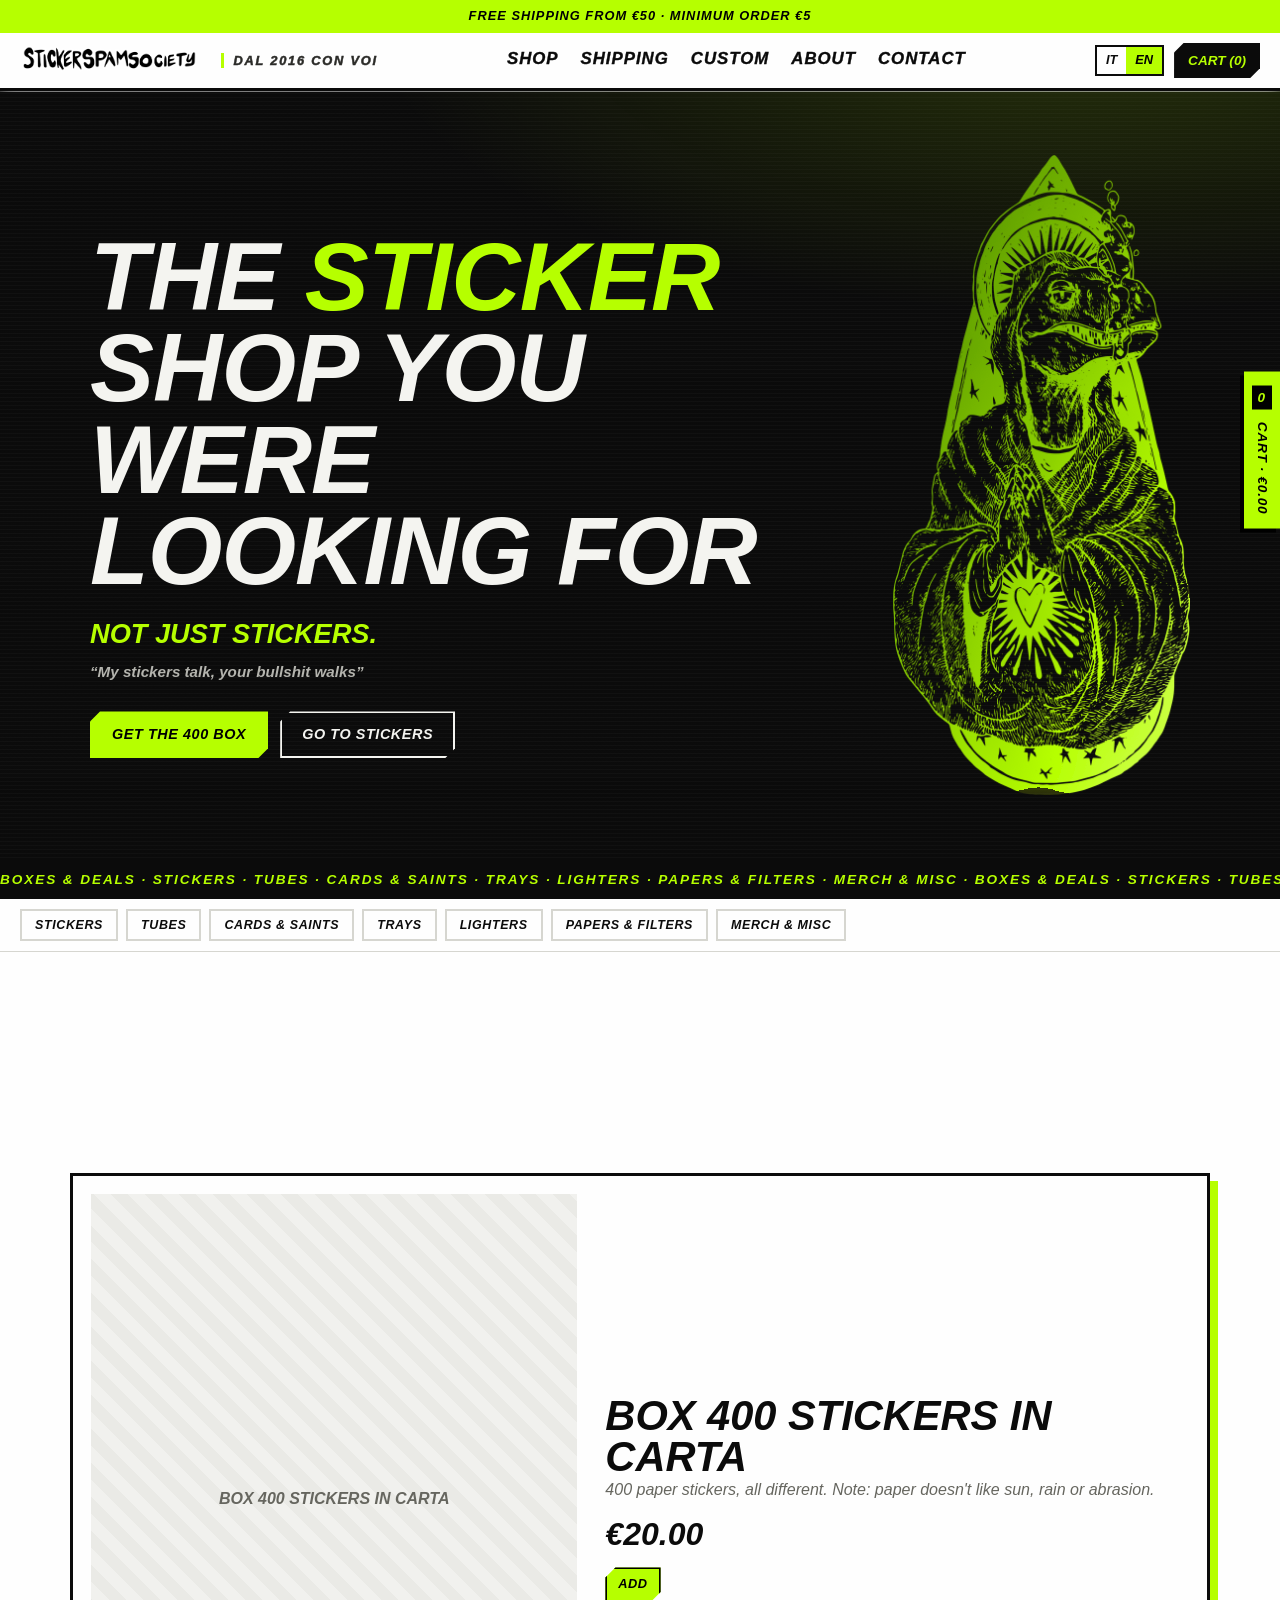
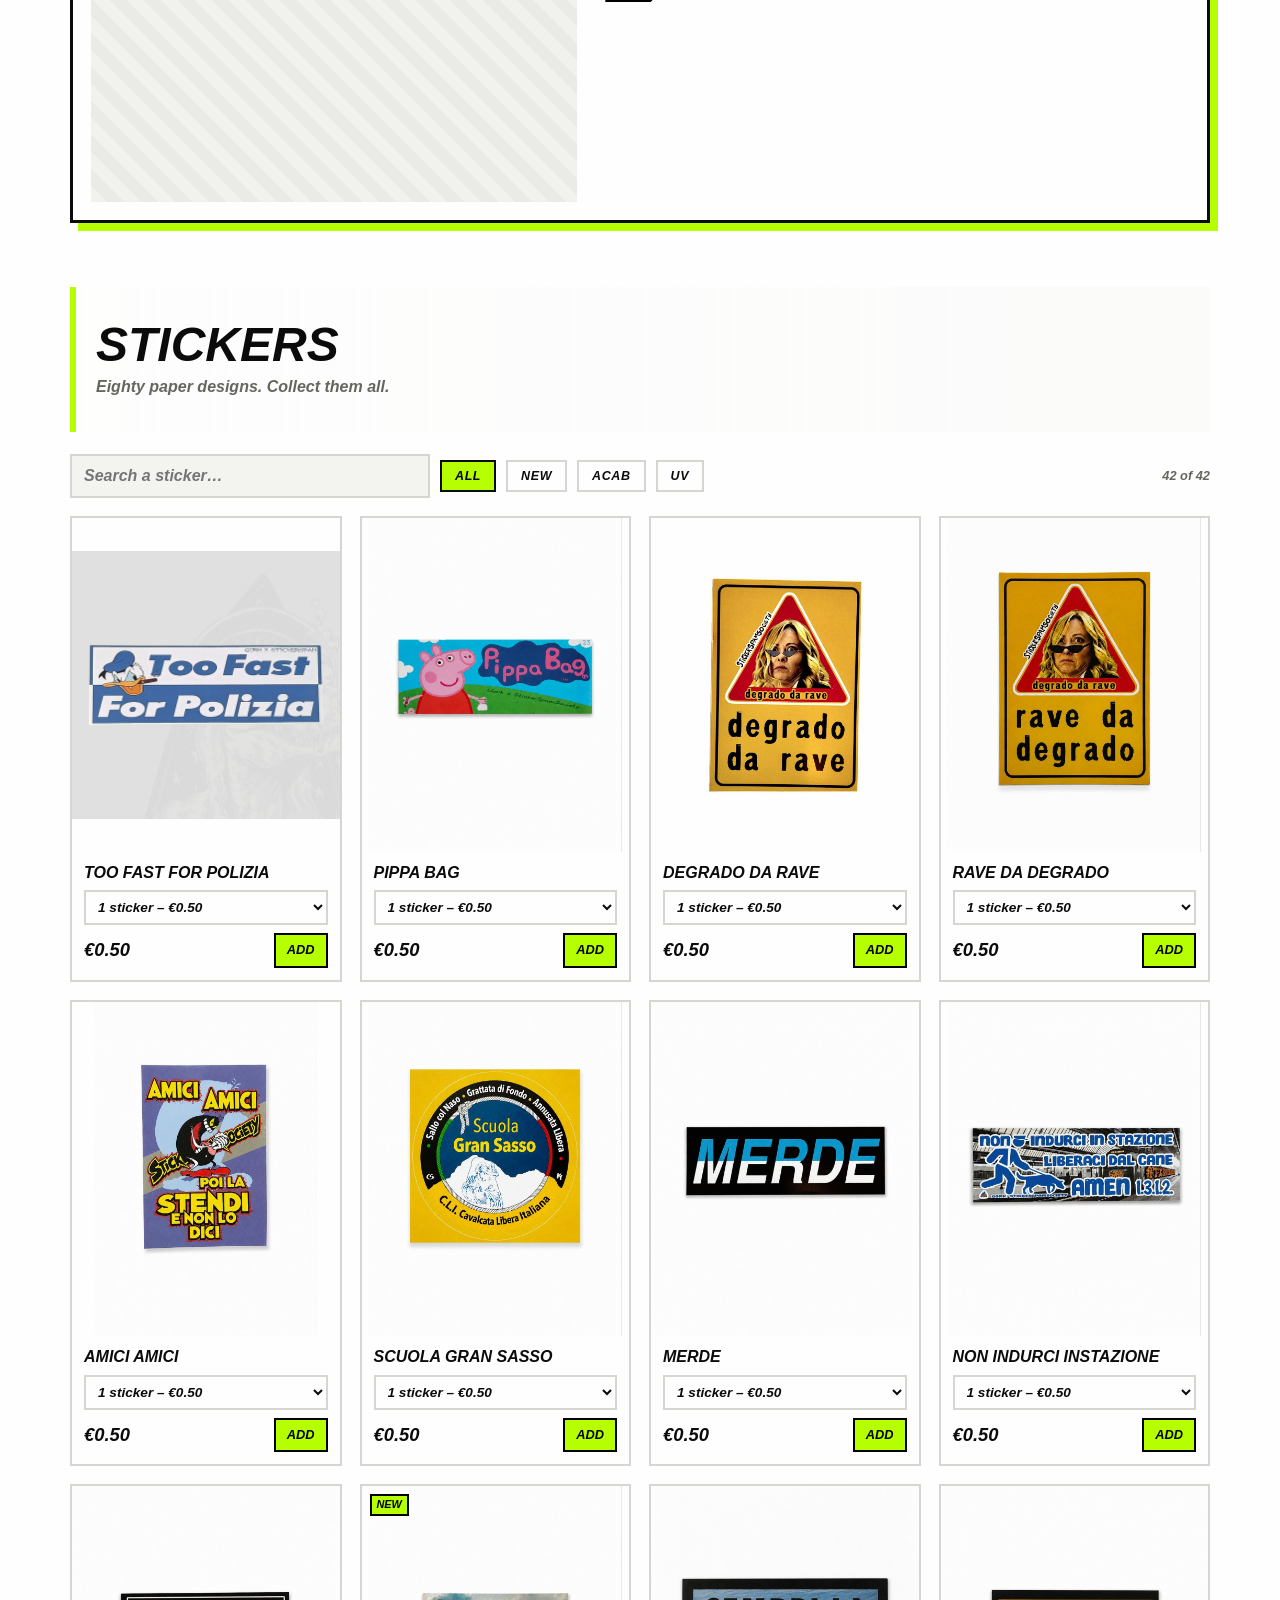
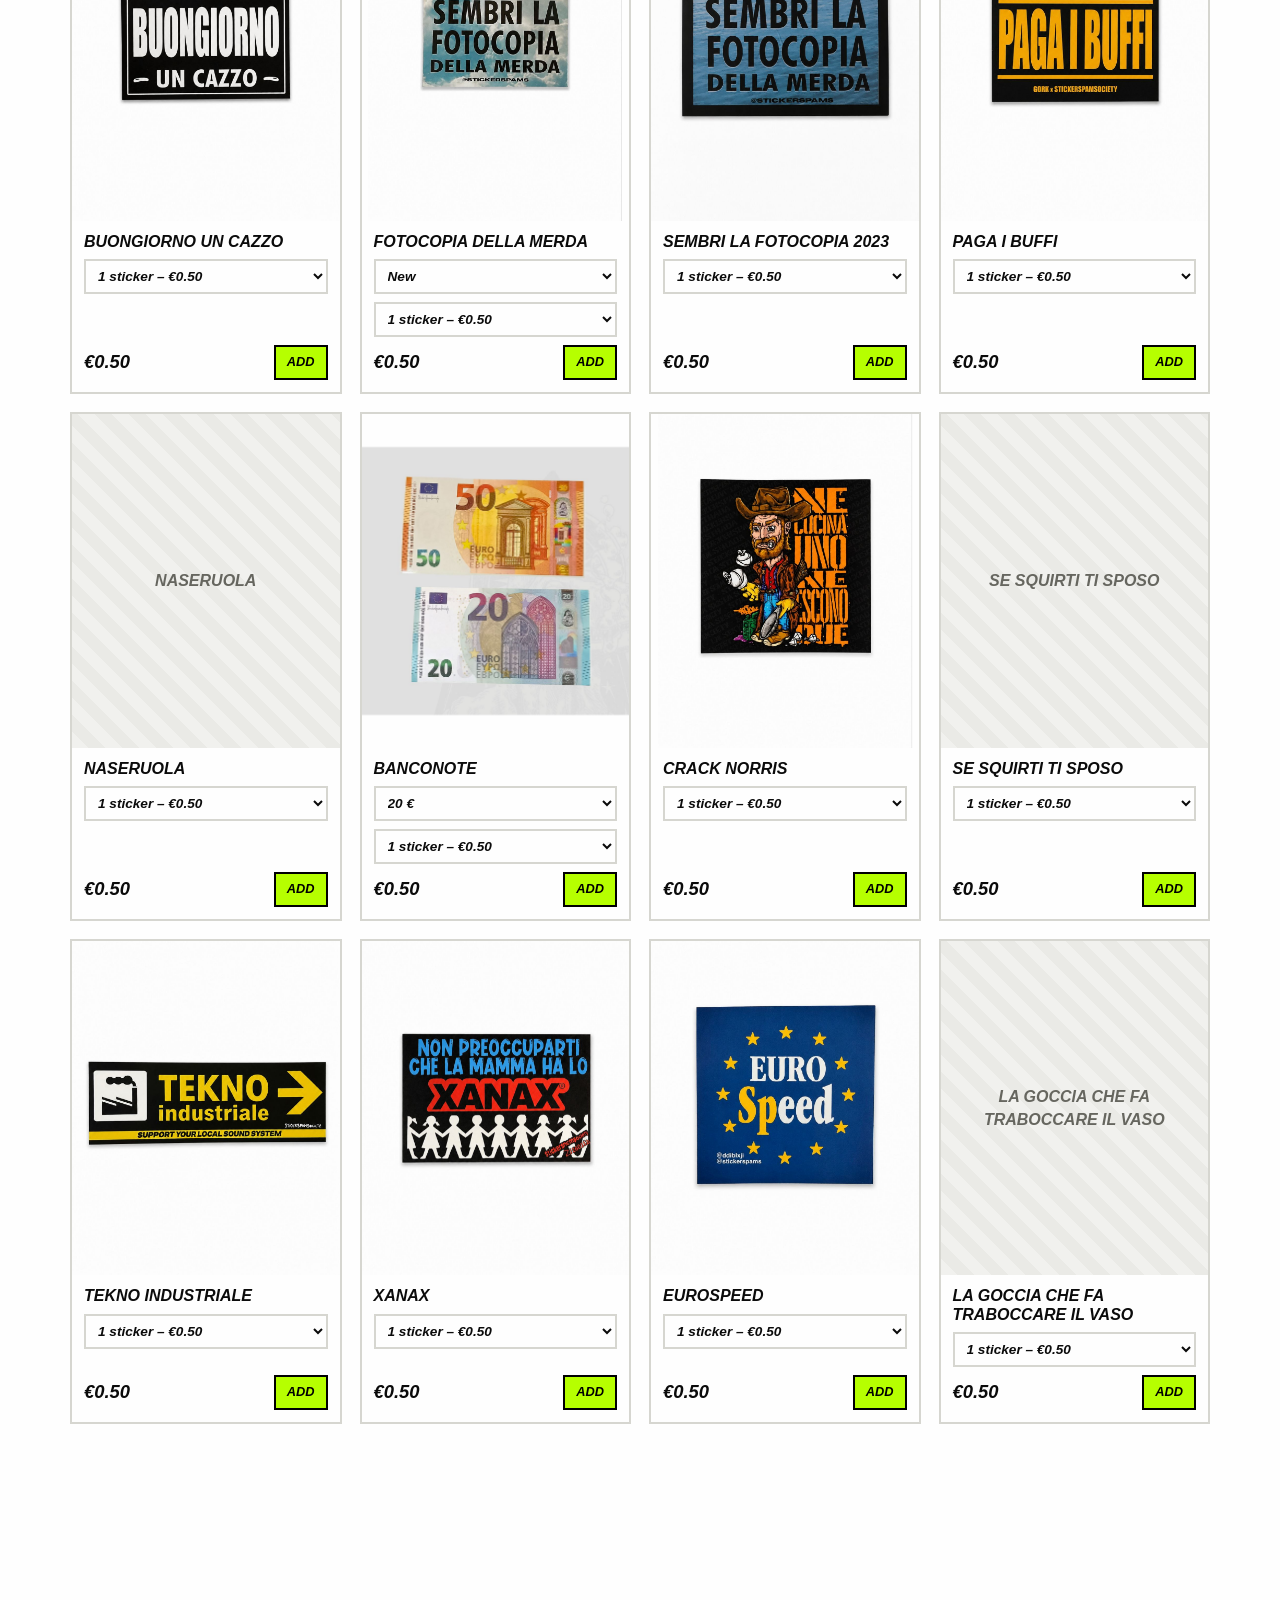
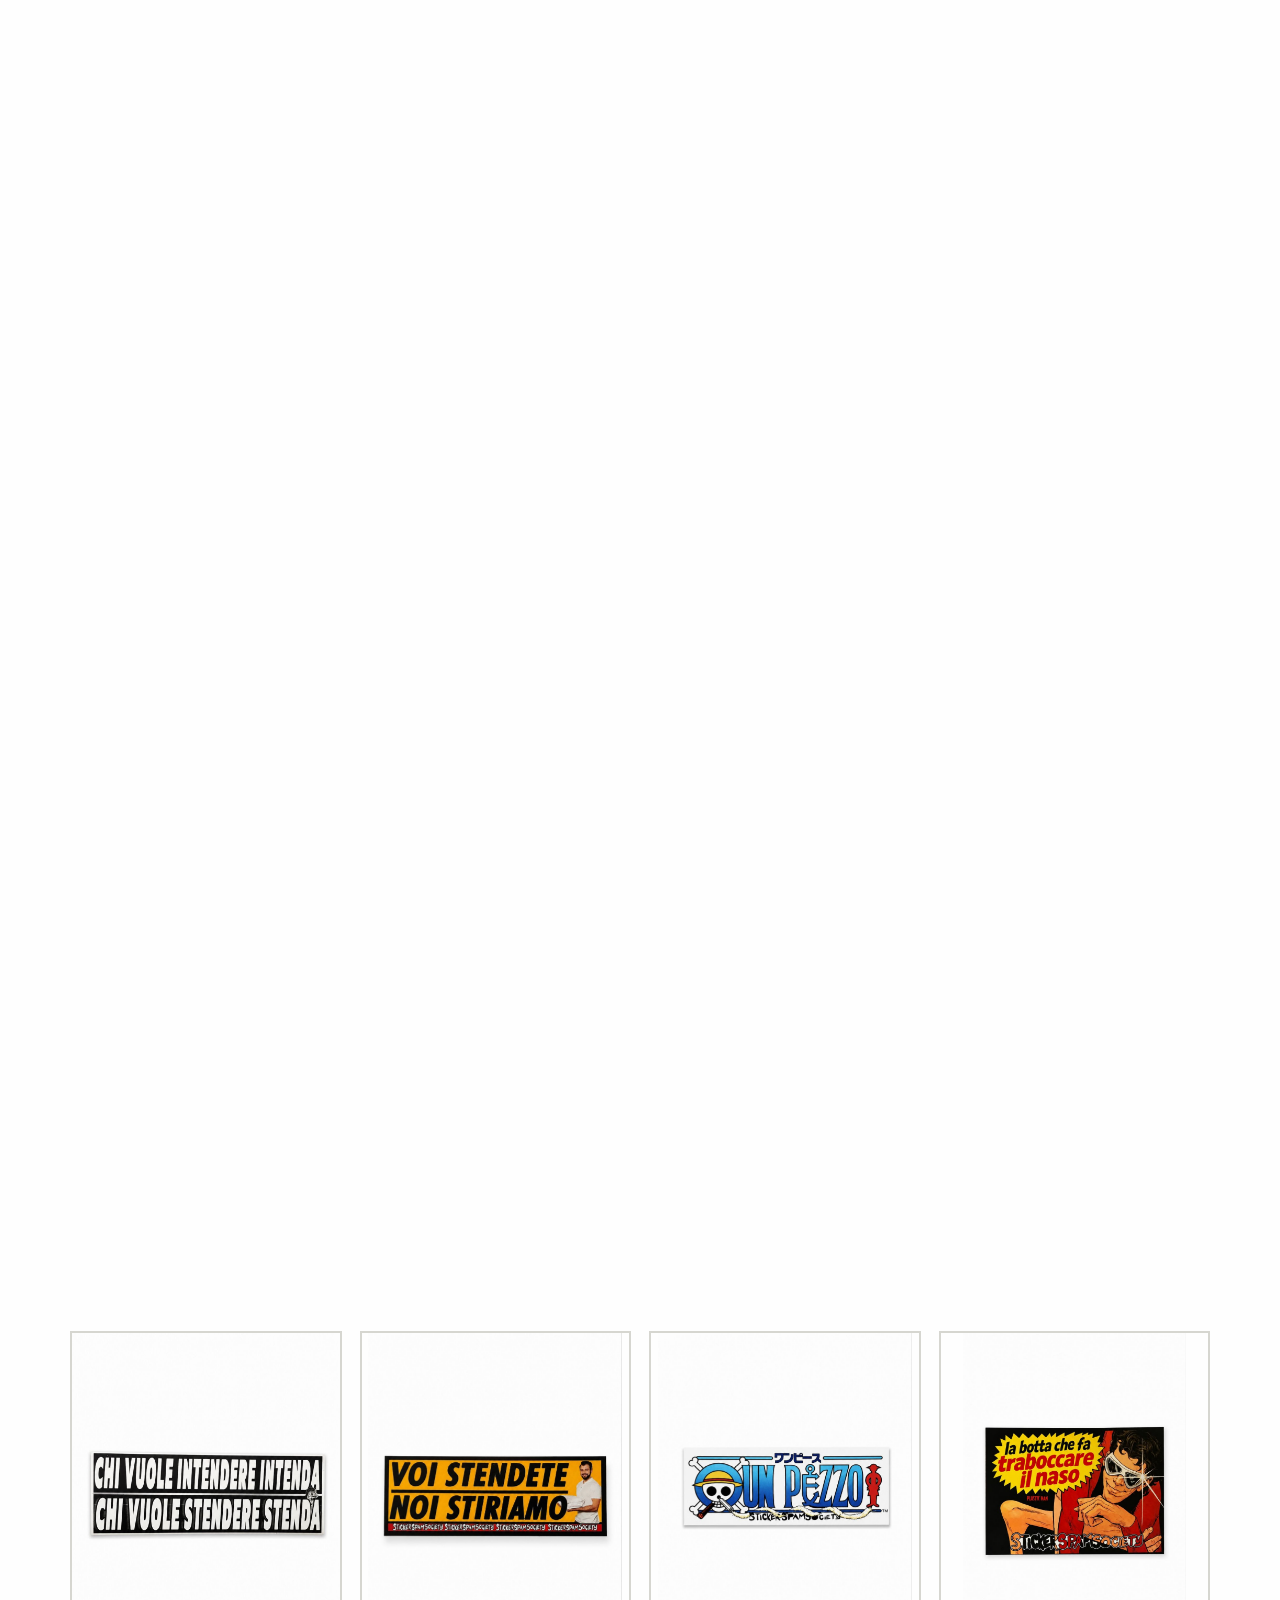
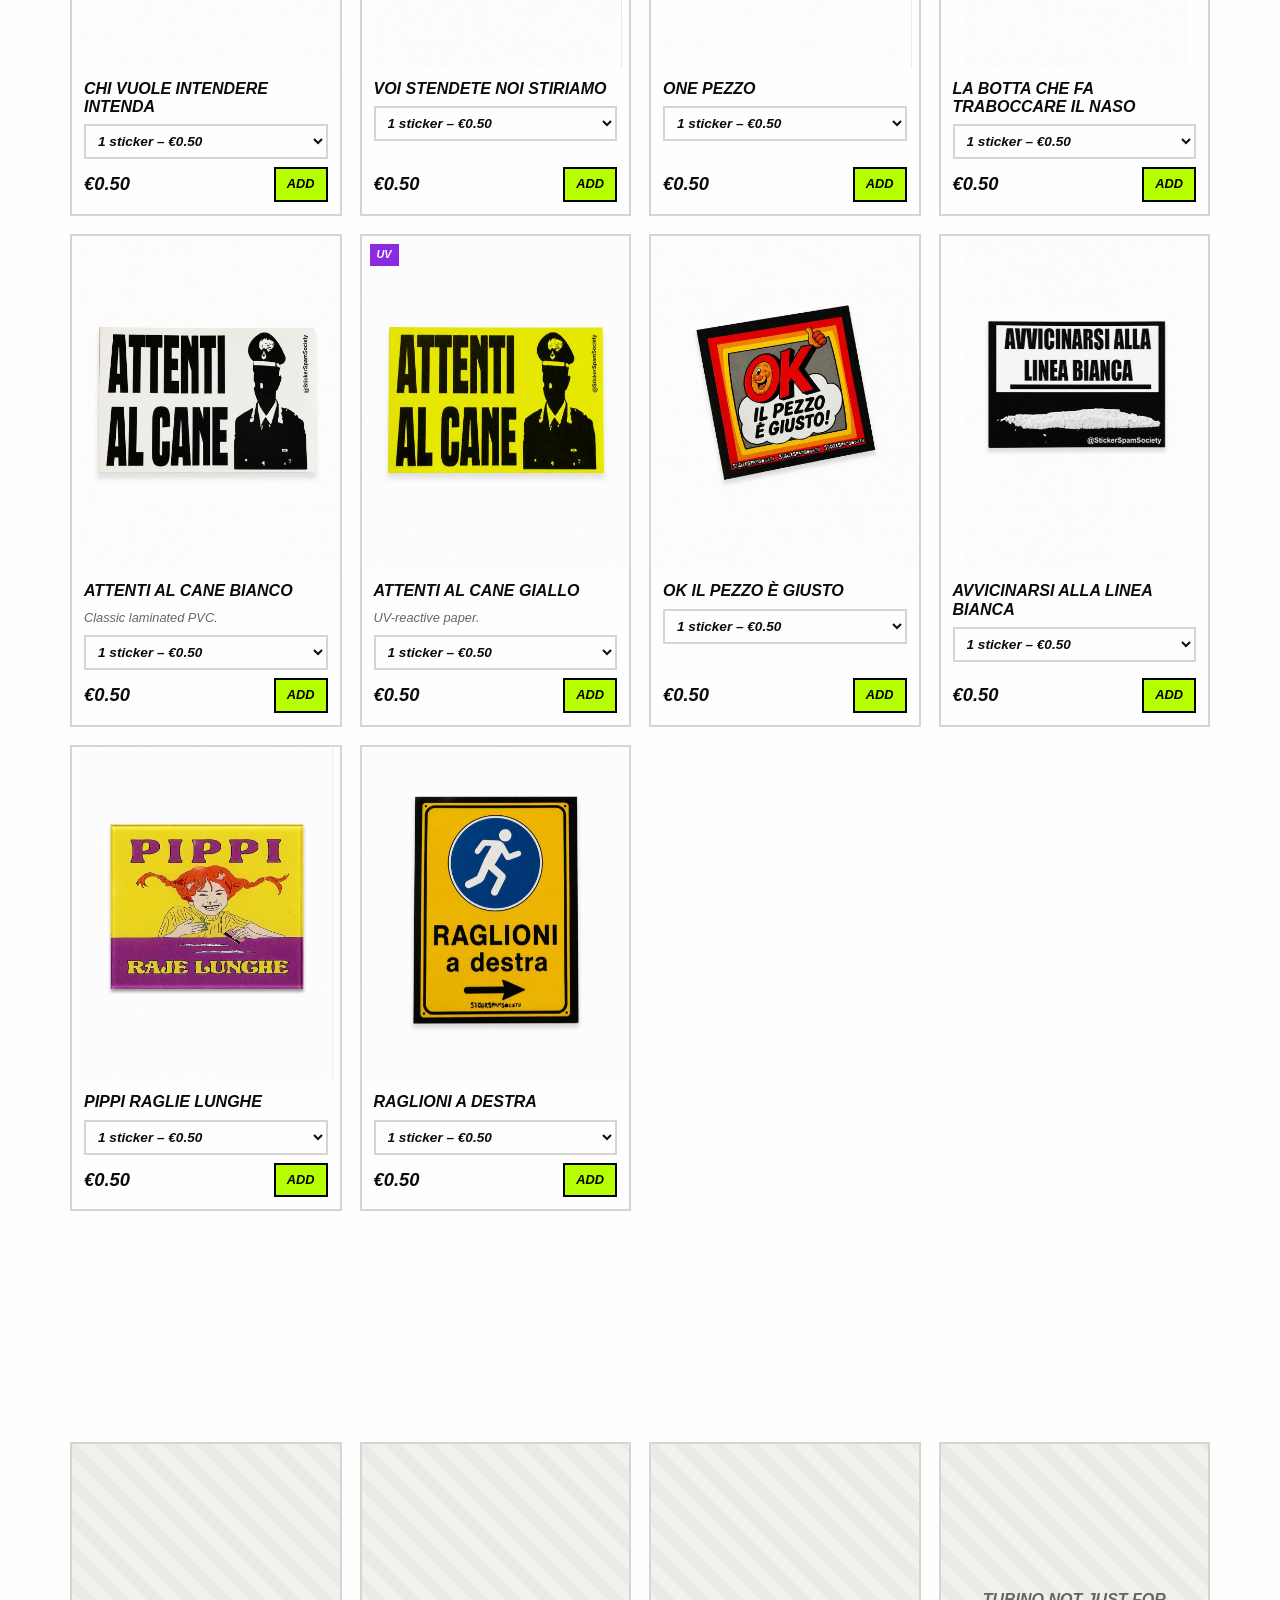
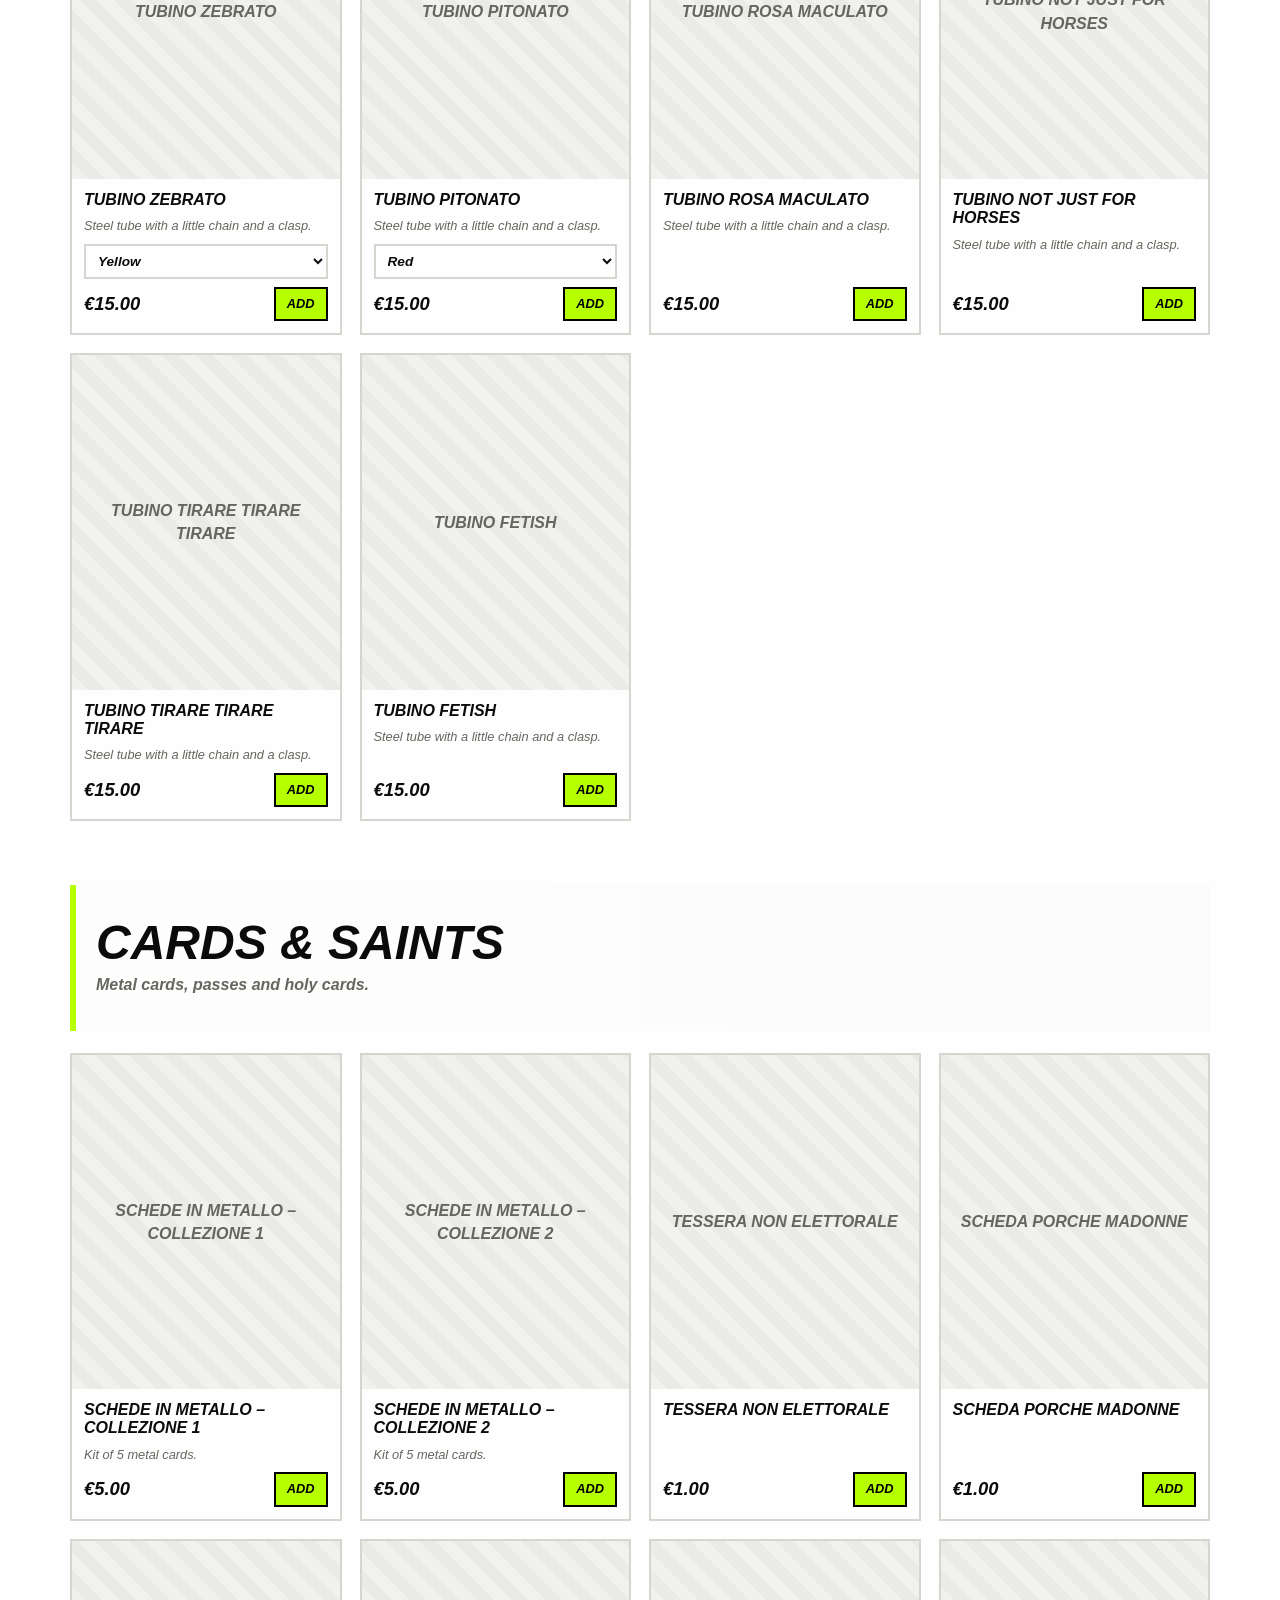
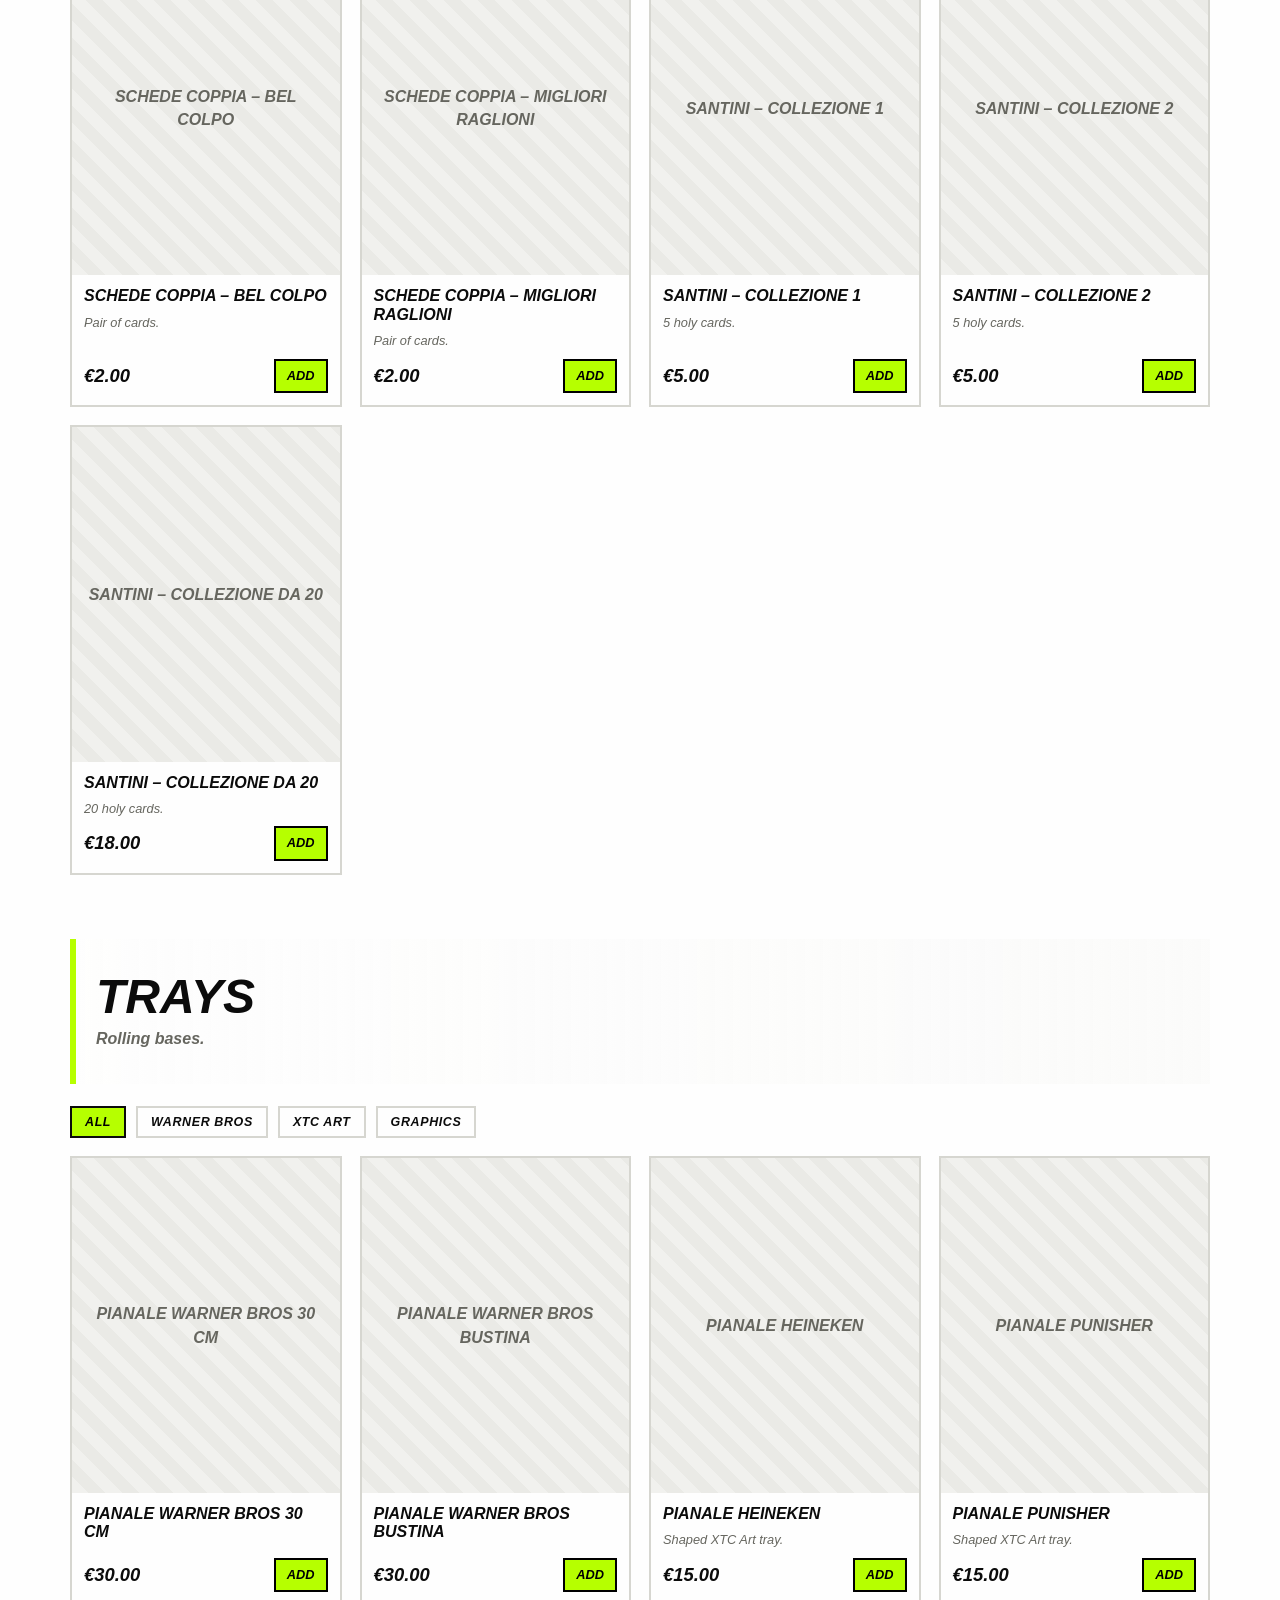
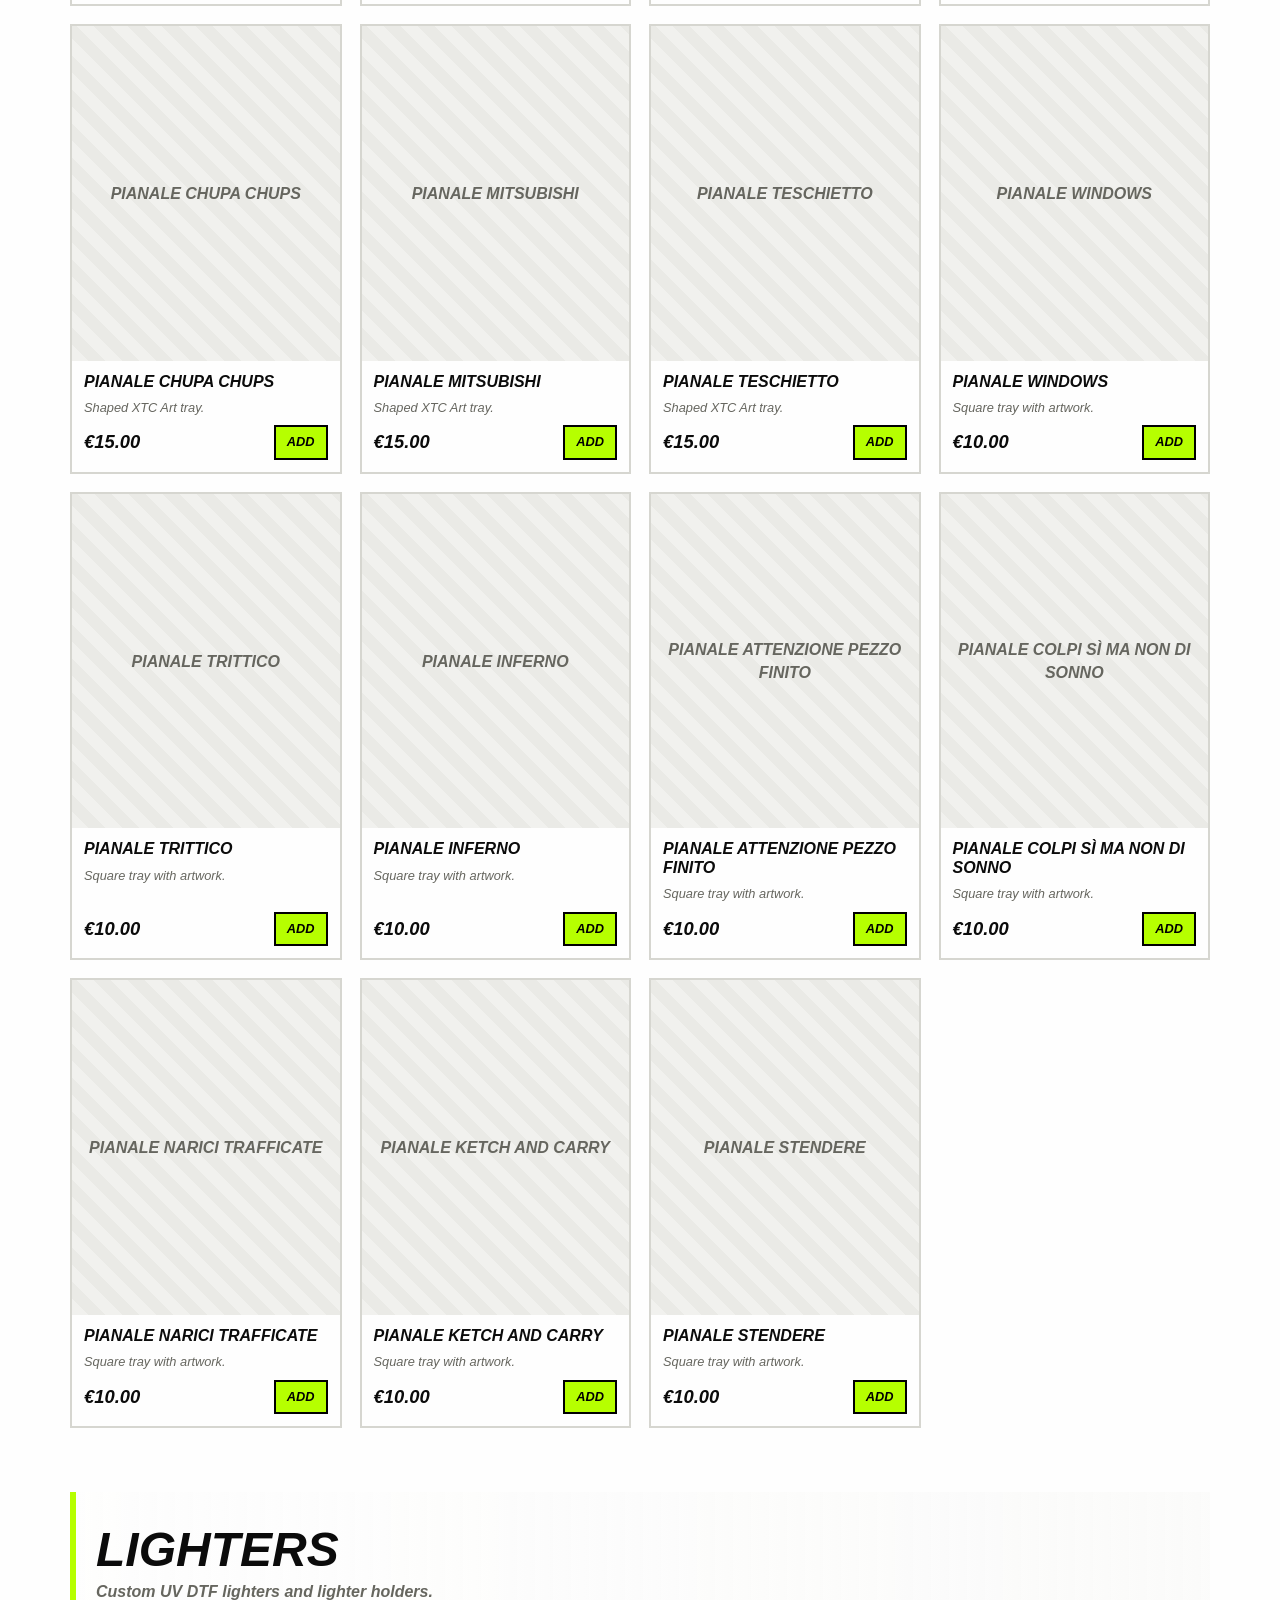
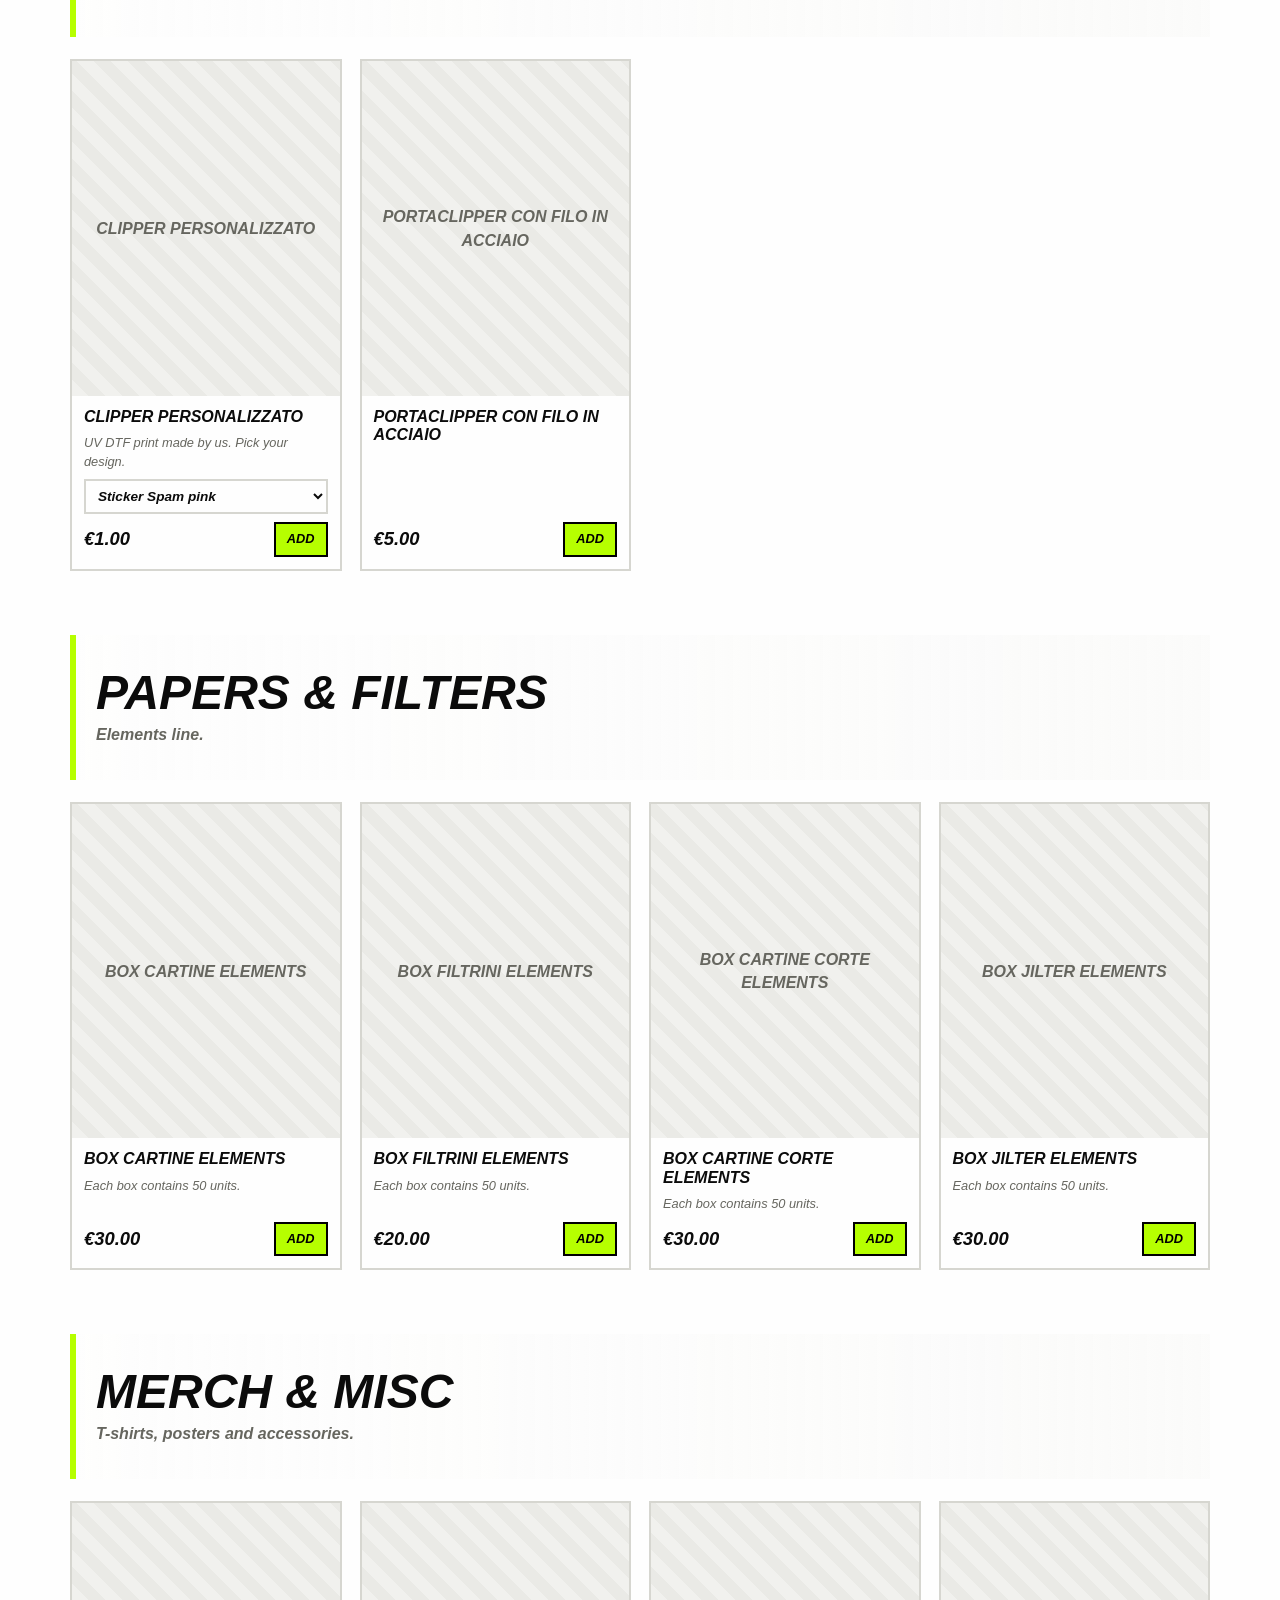
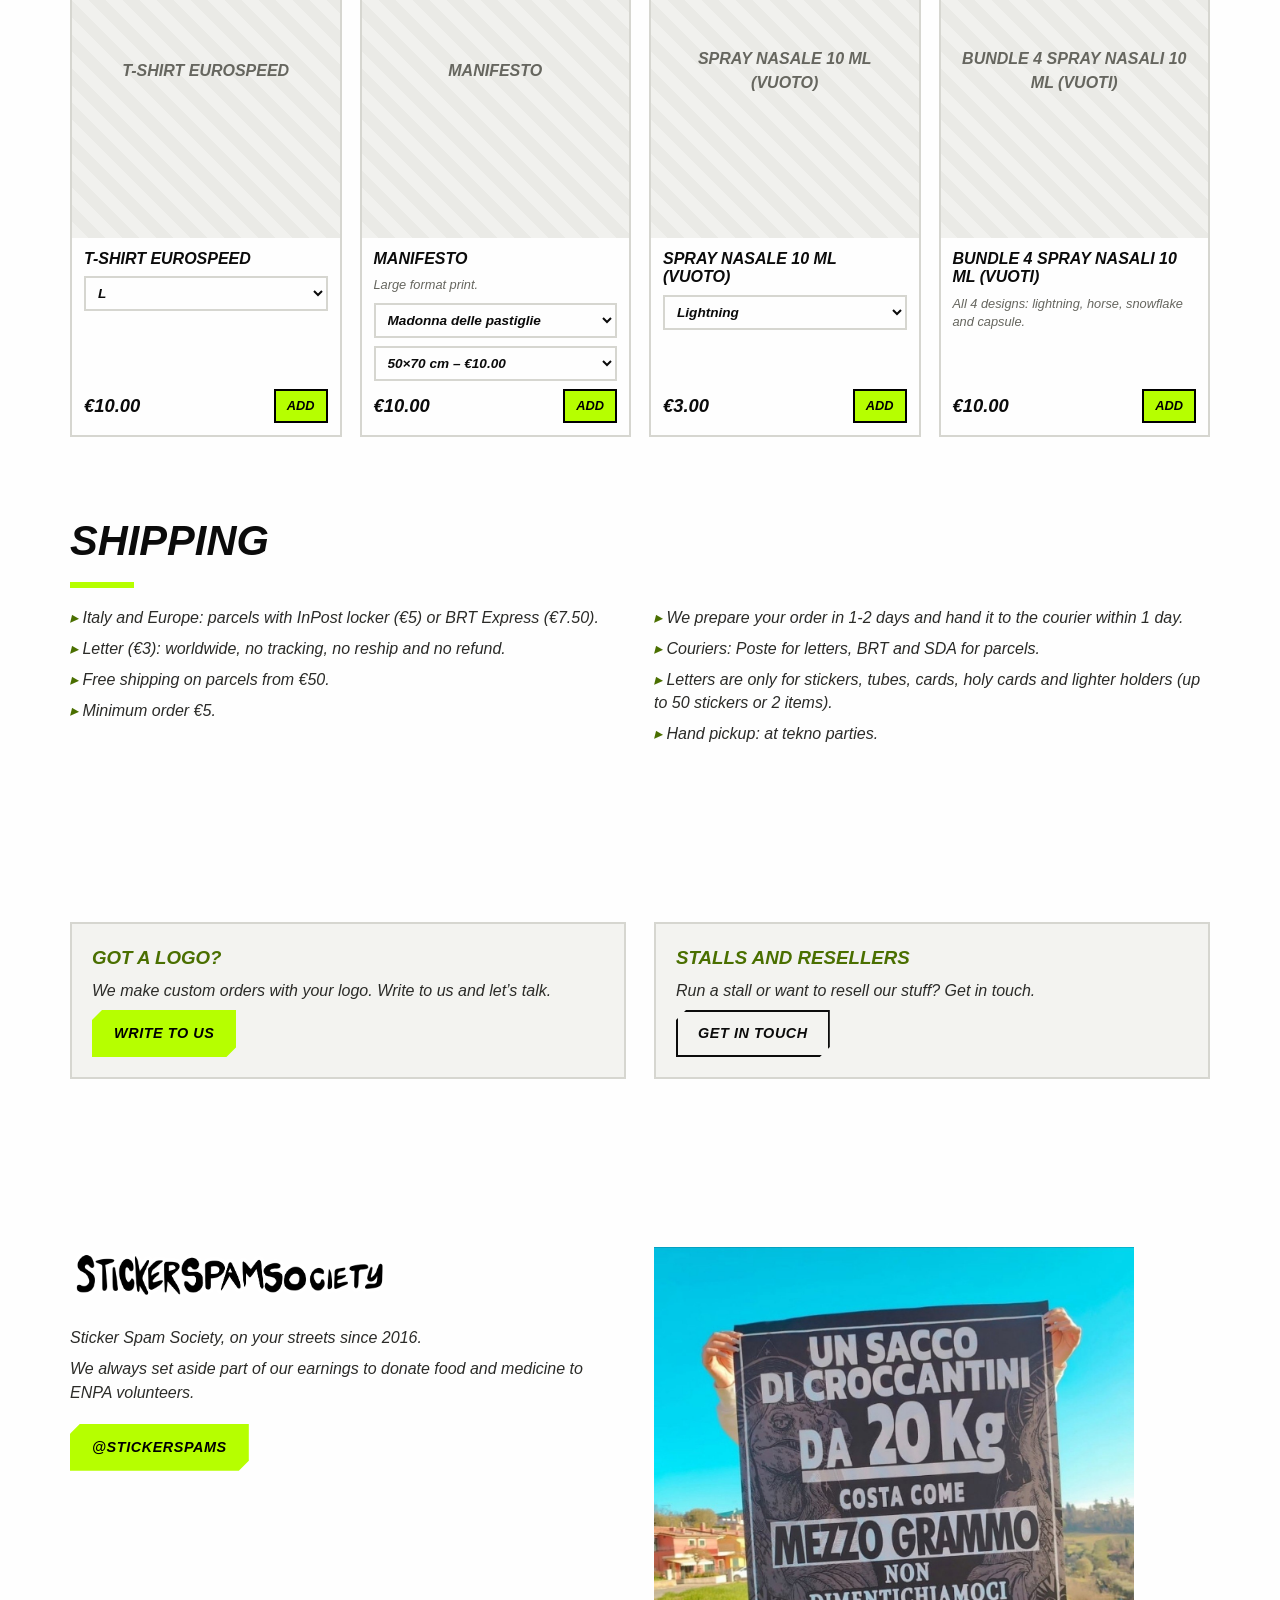
==== commit 58e53edb: "Update index.html" ====
--- a/index.html
+++ b/index.html
@@ -58,7 +58,7 @@
       <h2 class="rv rv-out" data-i18n="ship_title">Spedizioni</h2>
       <div class="two">
         <ul class="rv">
-          <li data-i18n="ship_1">Italia ed Europa: pacchi con InPost al locker (5€) o BRT Express (7,50€).</li>
+          <li data-i18n="ship_1">Italia ed Europa: pacchi con InPost al locker (5.50€) o BRT Express (7,50€).</li>
           <li data-i18n="ship_2">Lettera (3€): in tutto il mondo, senza tracking, senza rispedizione e senza rimborso.</li>
           <li data-i18n="ship_3">Spedizione gratis sui pacchi da 50€.</li>
           <li data-i18n="ship_4">Ordine minimo 5€.</li>
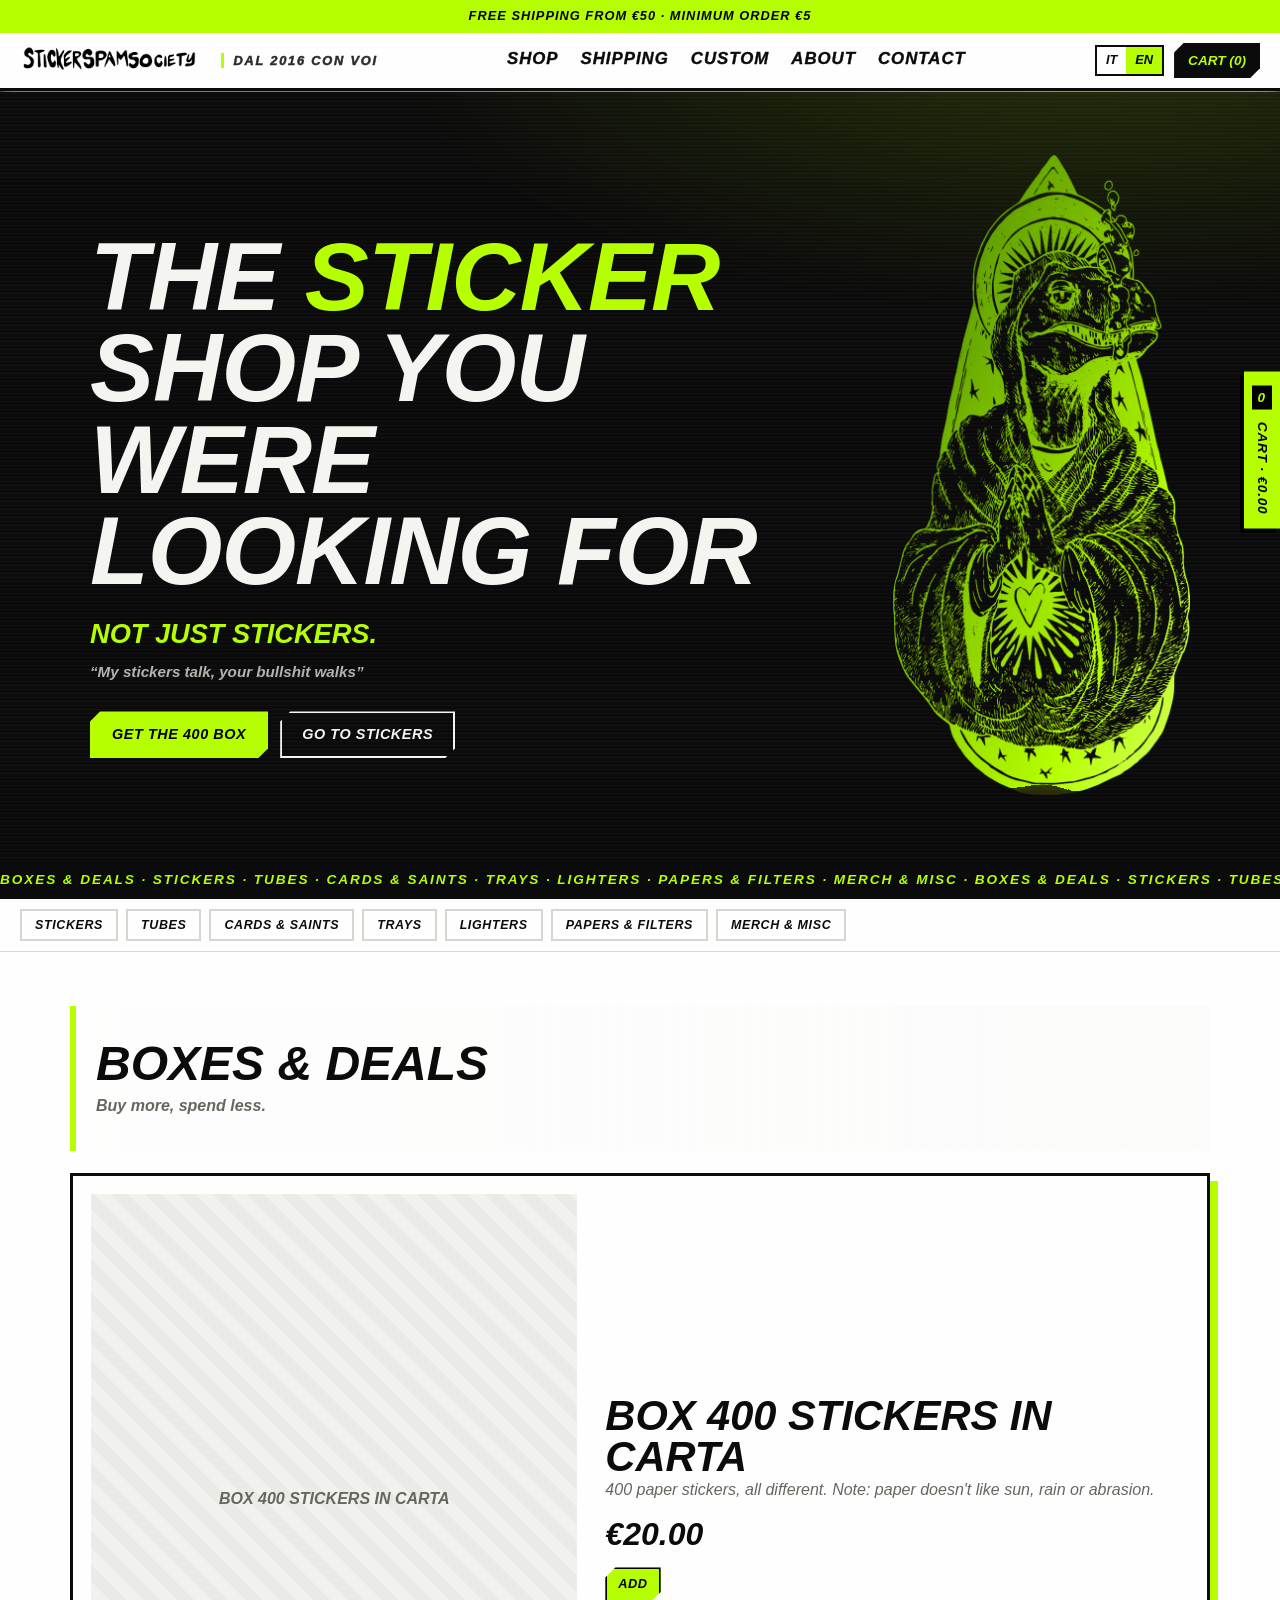
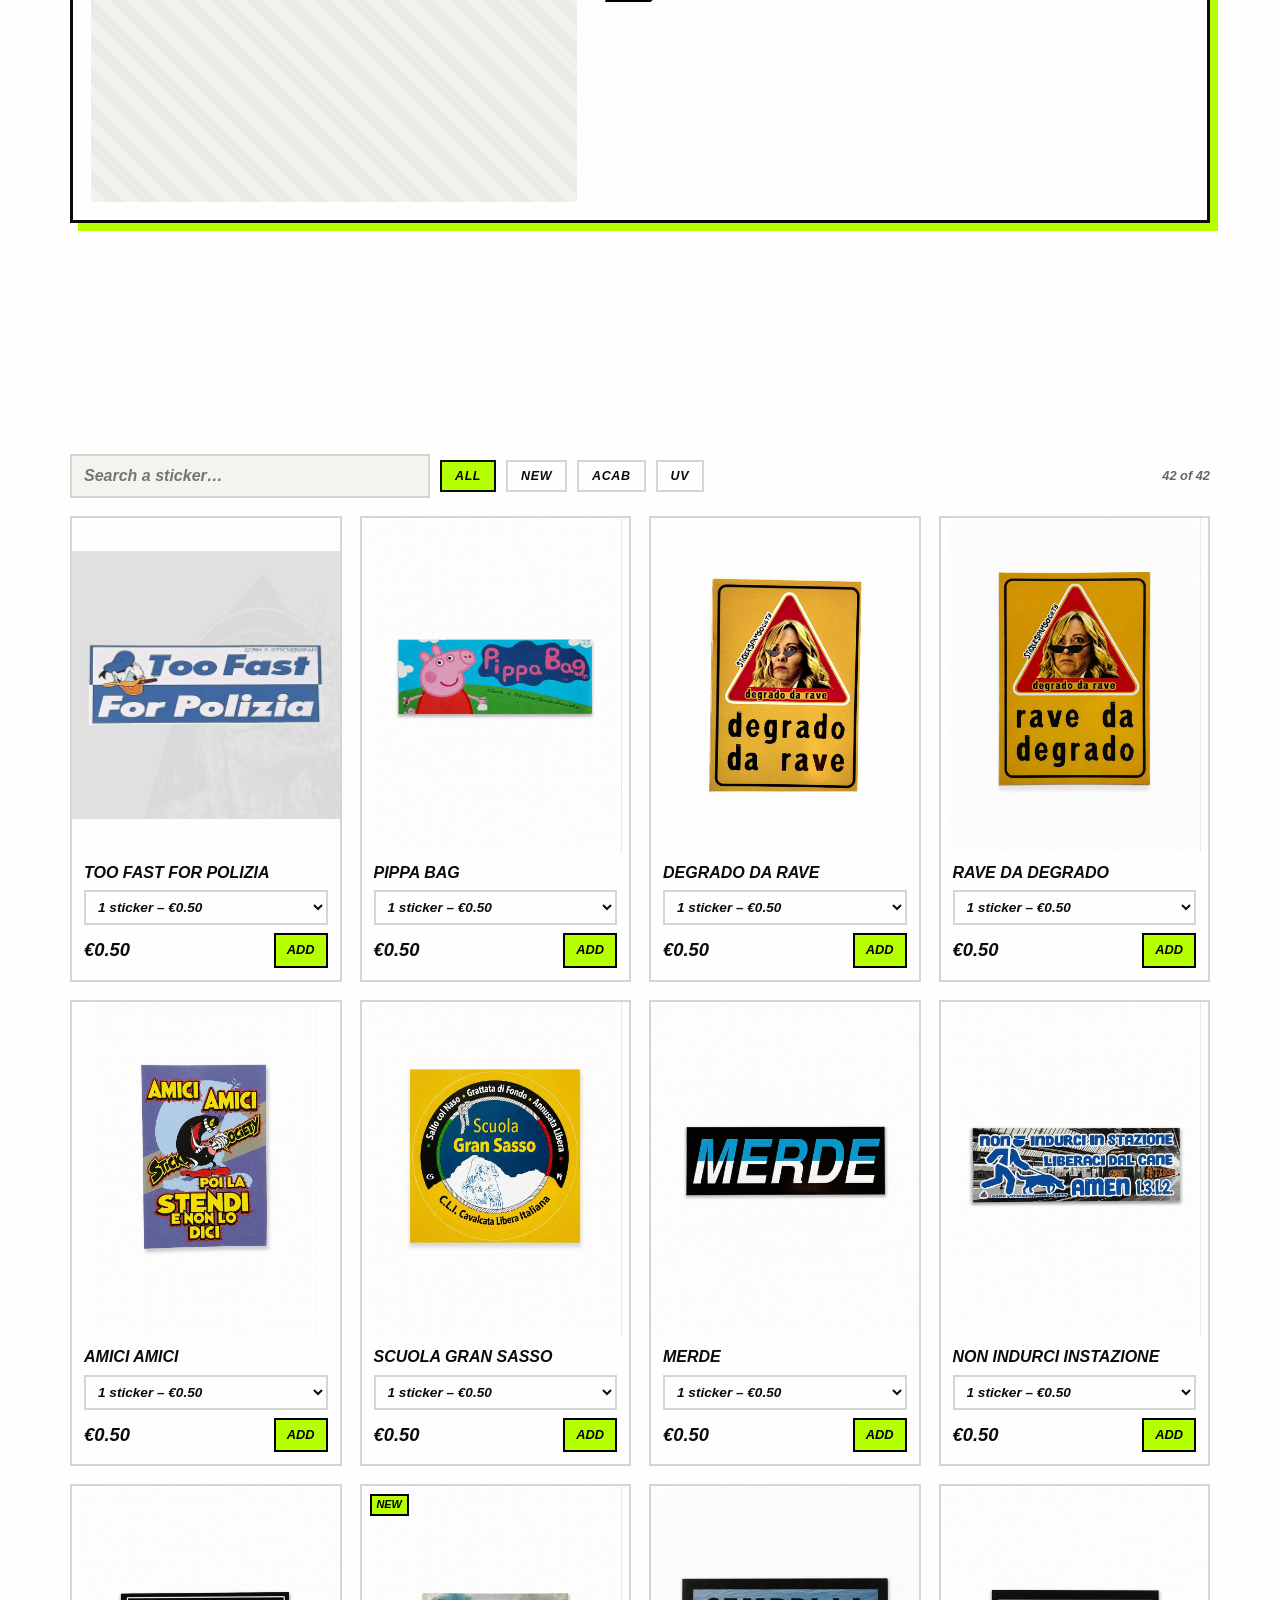
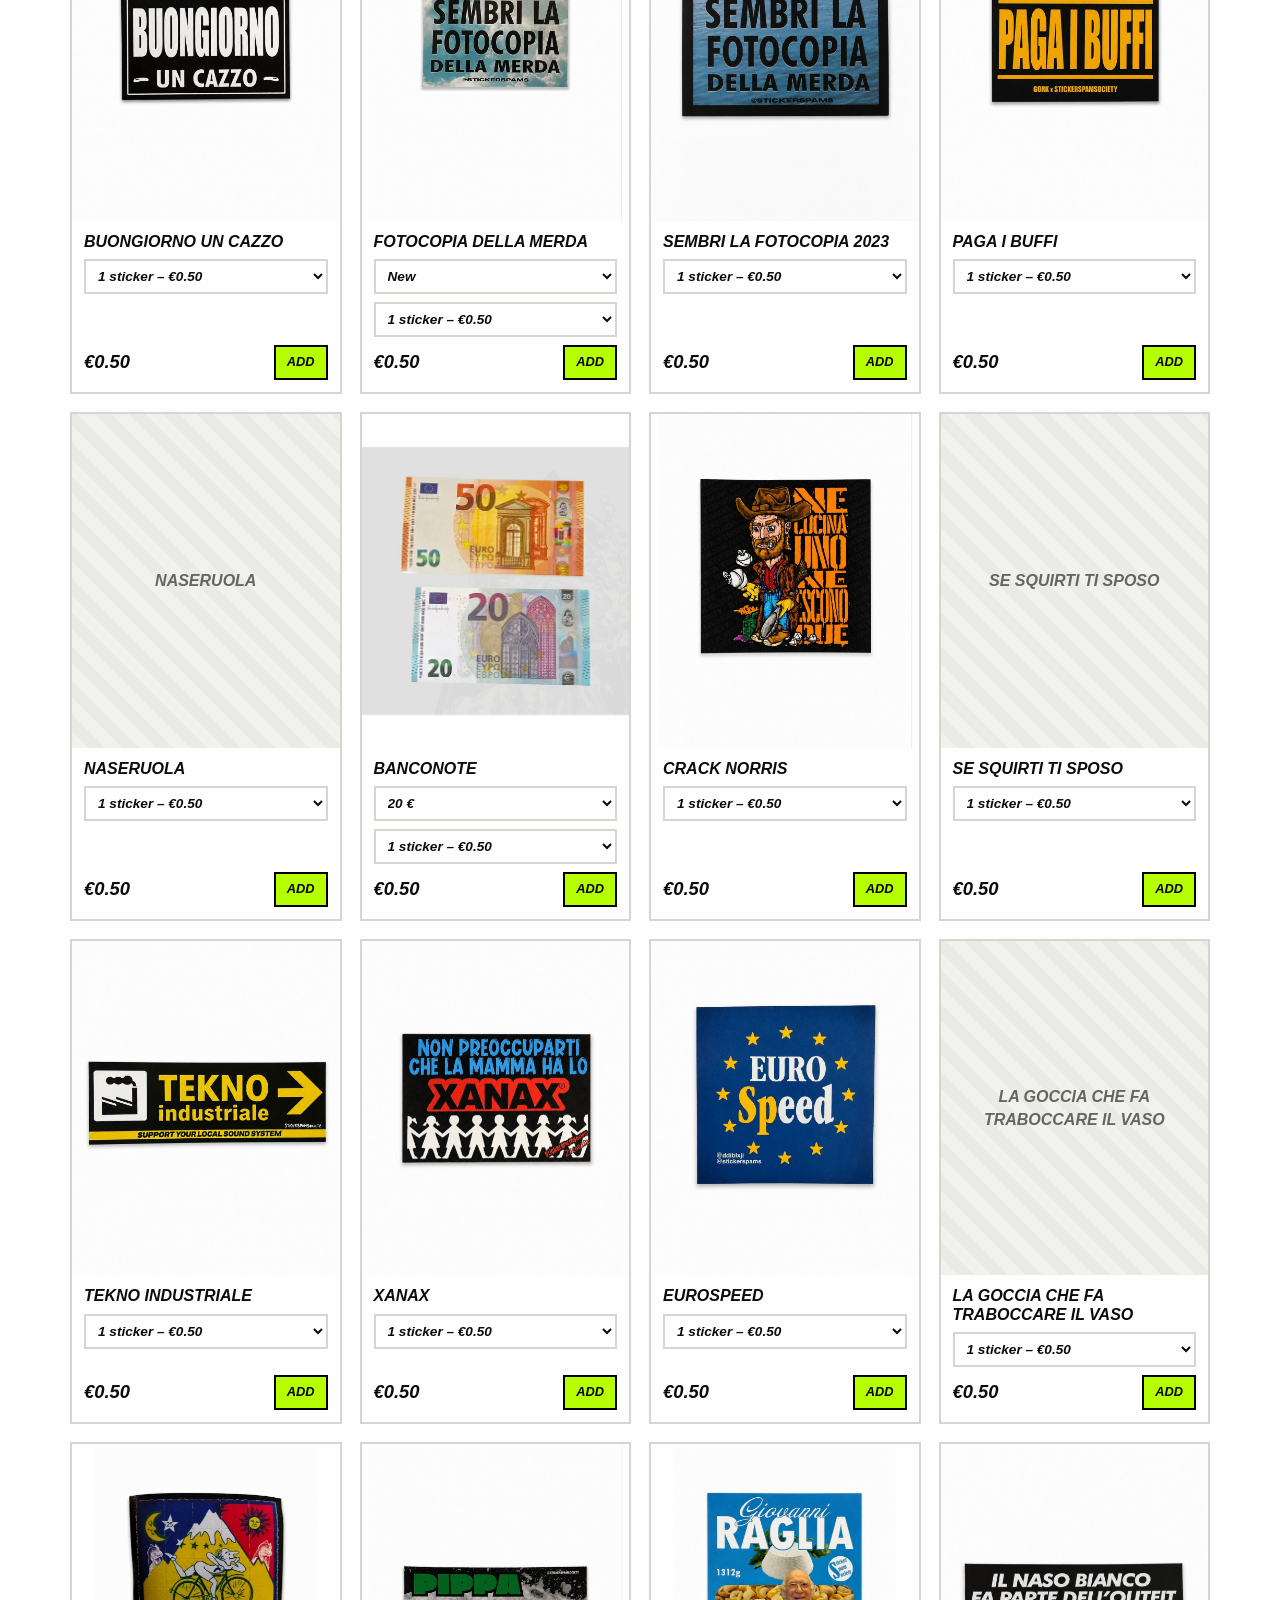
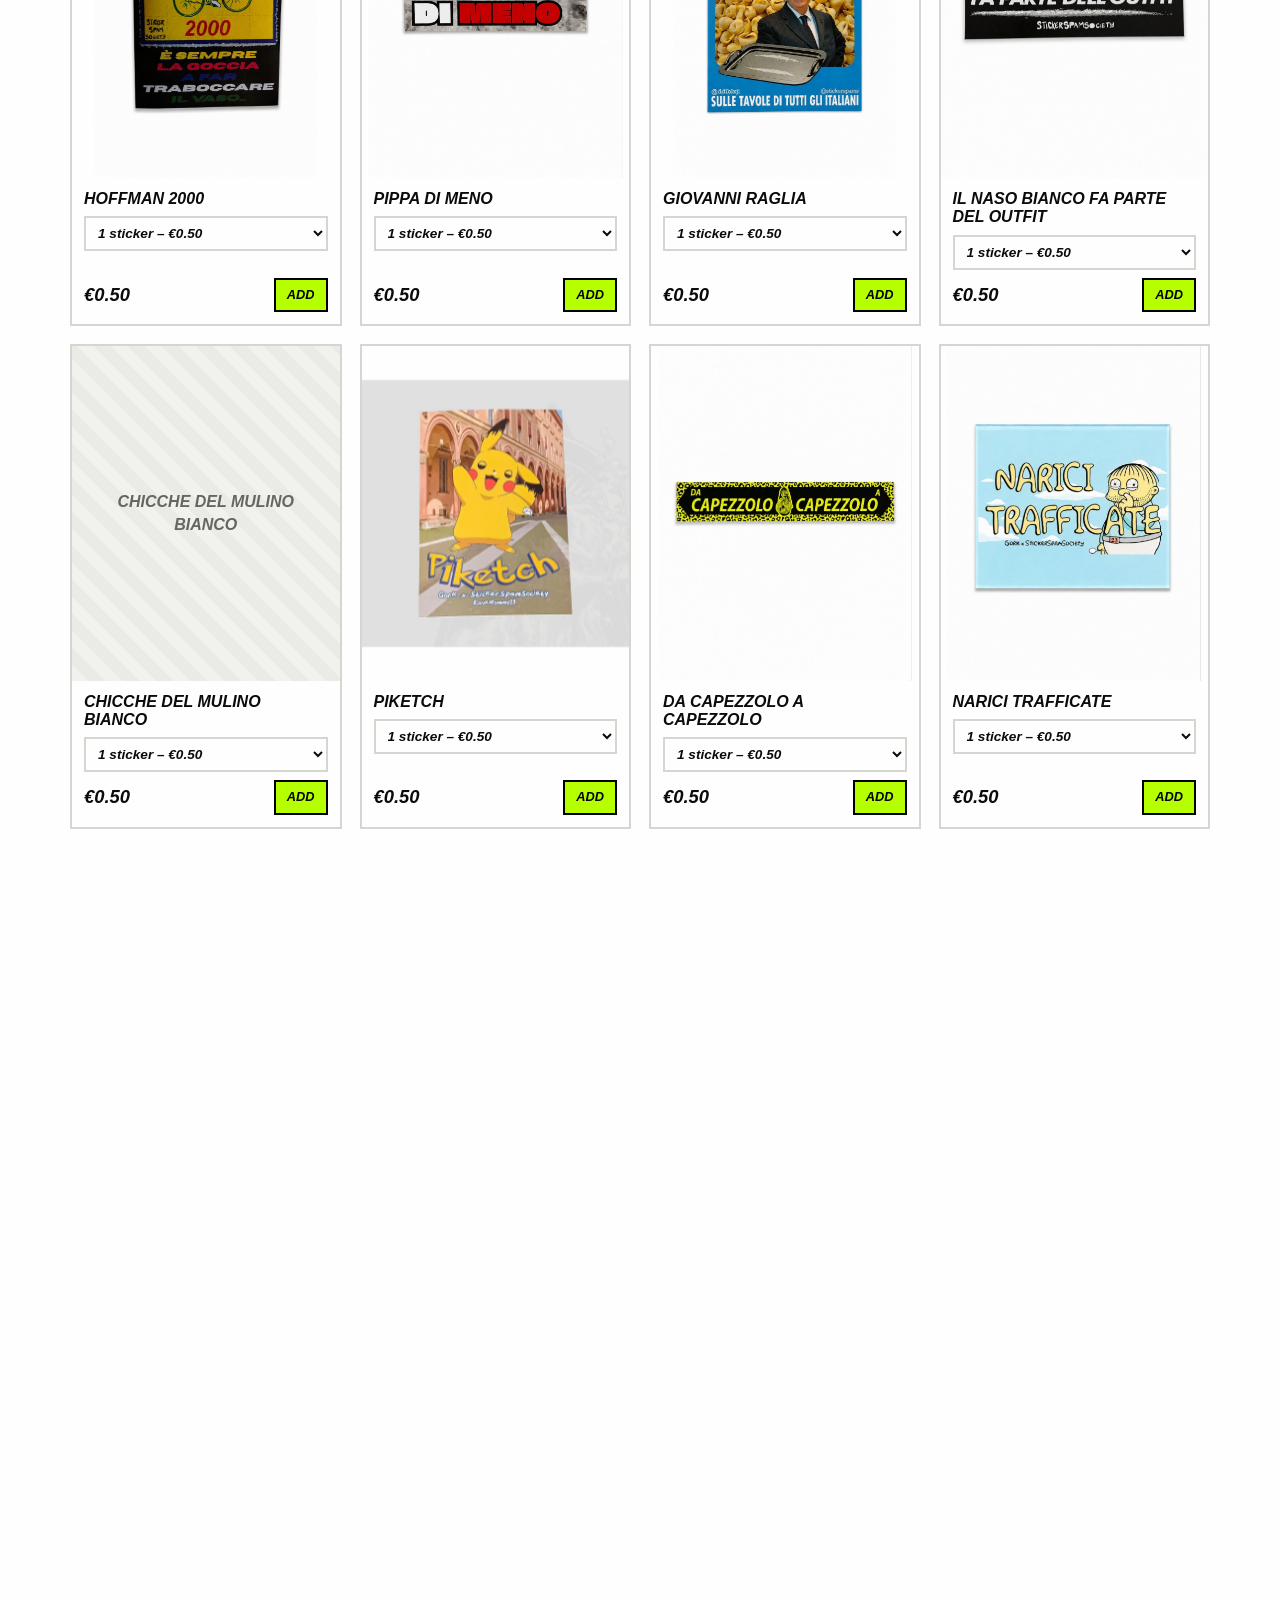
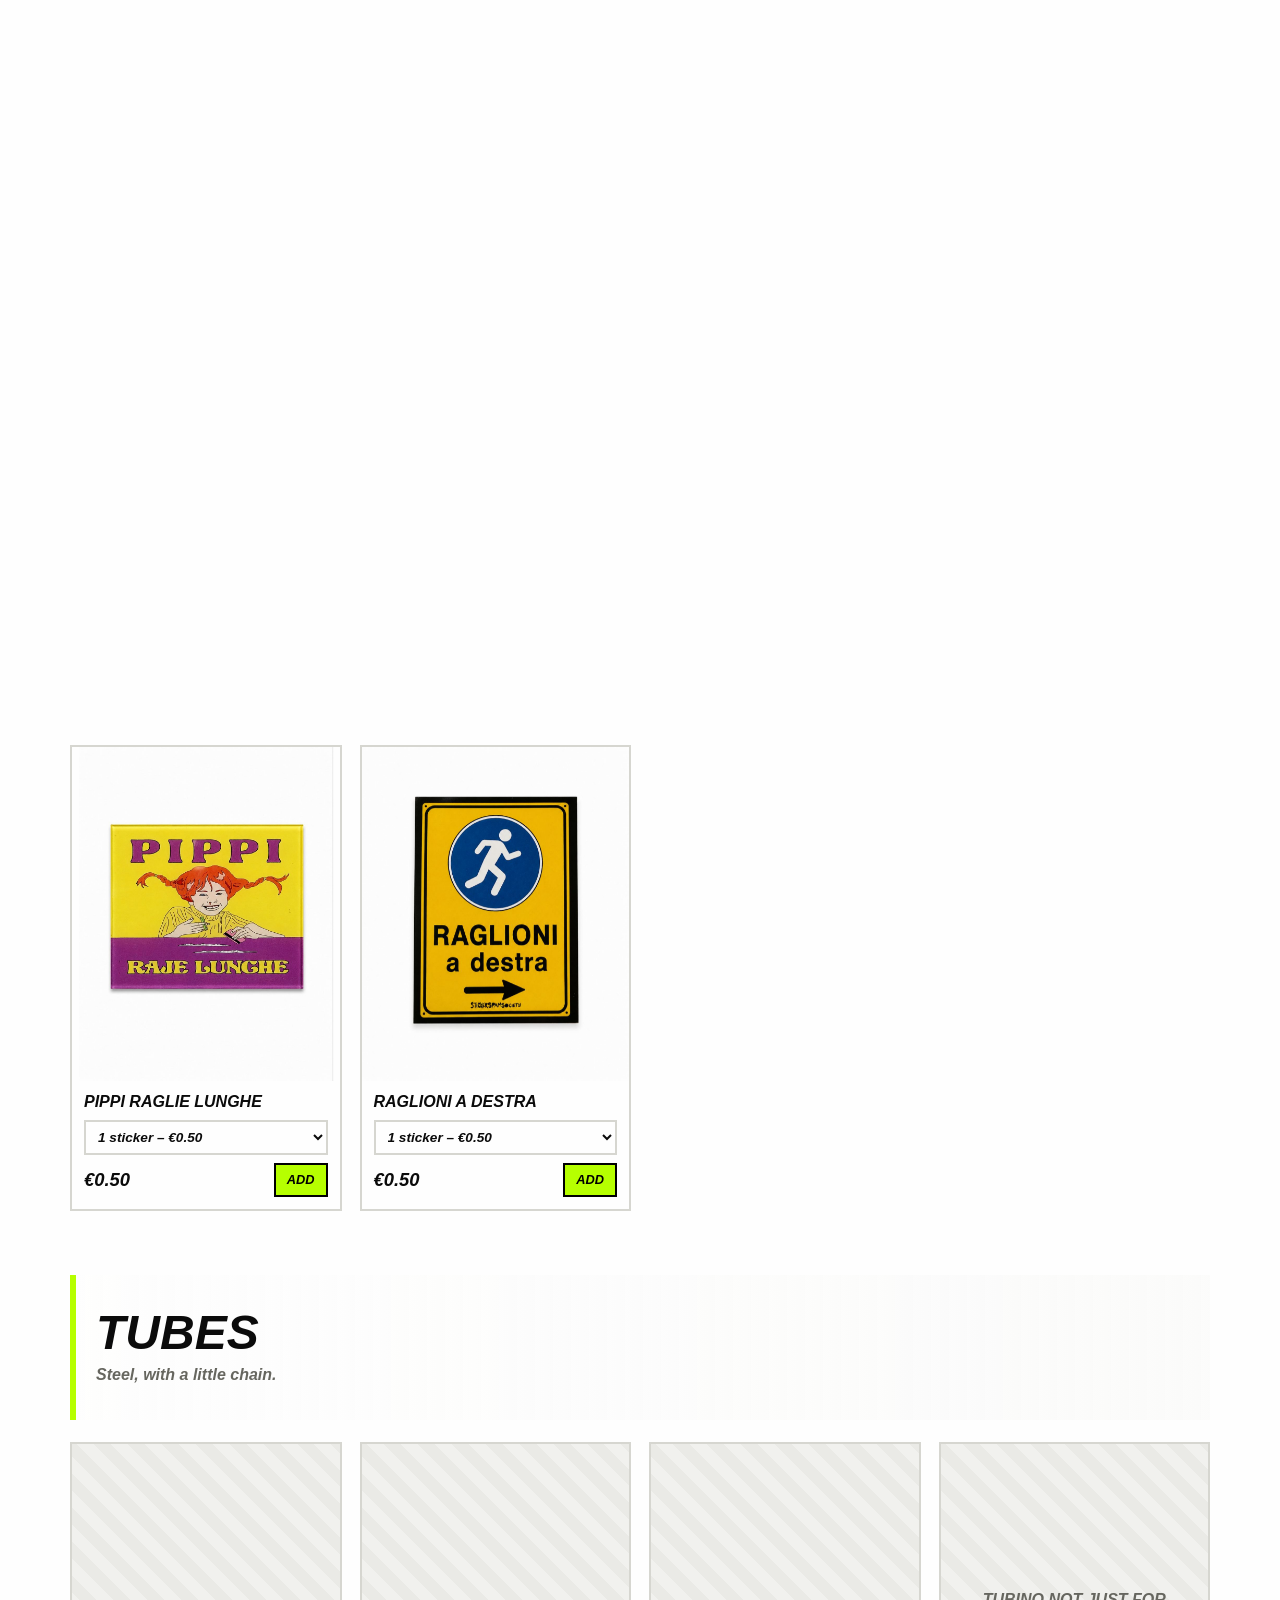
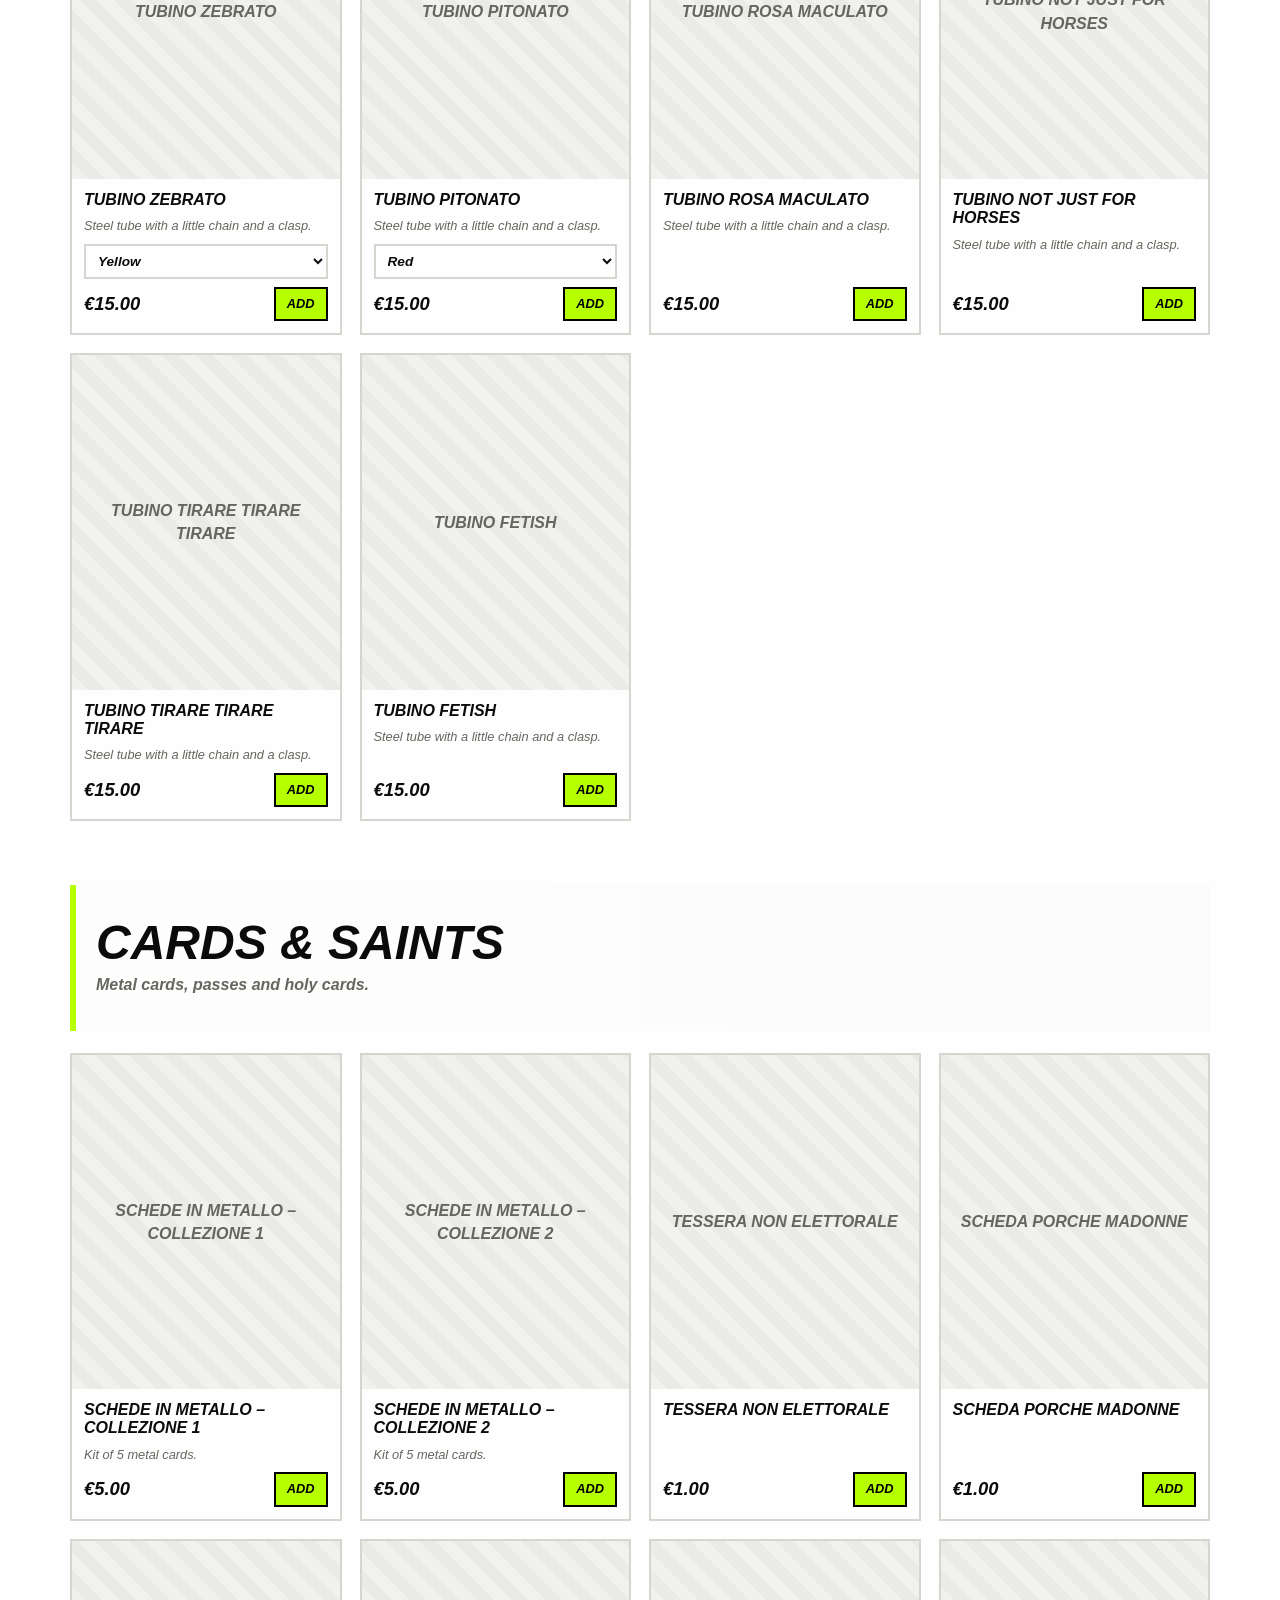
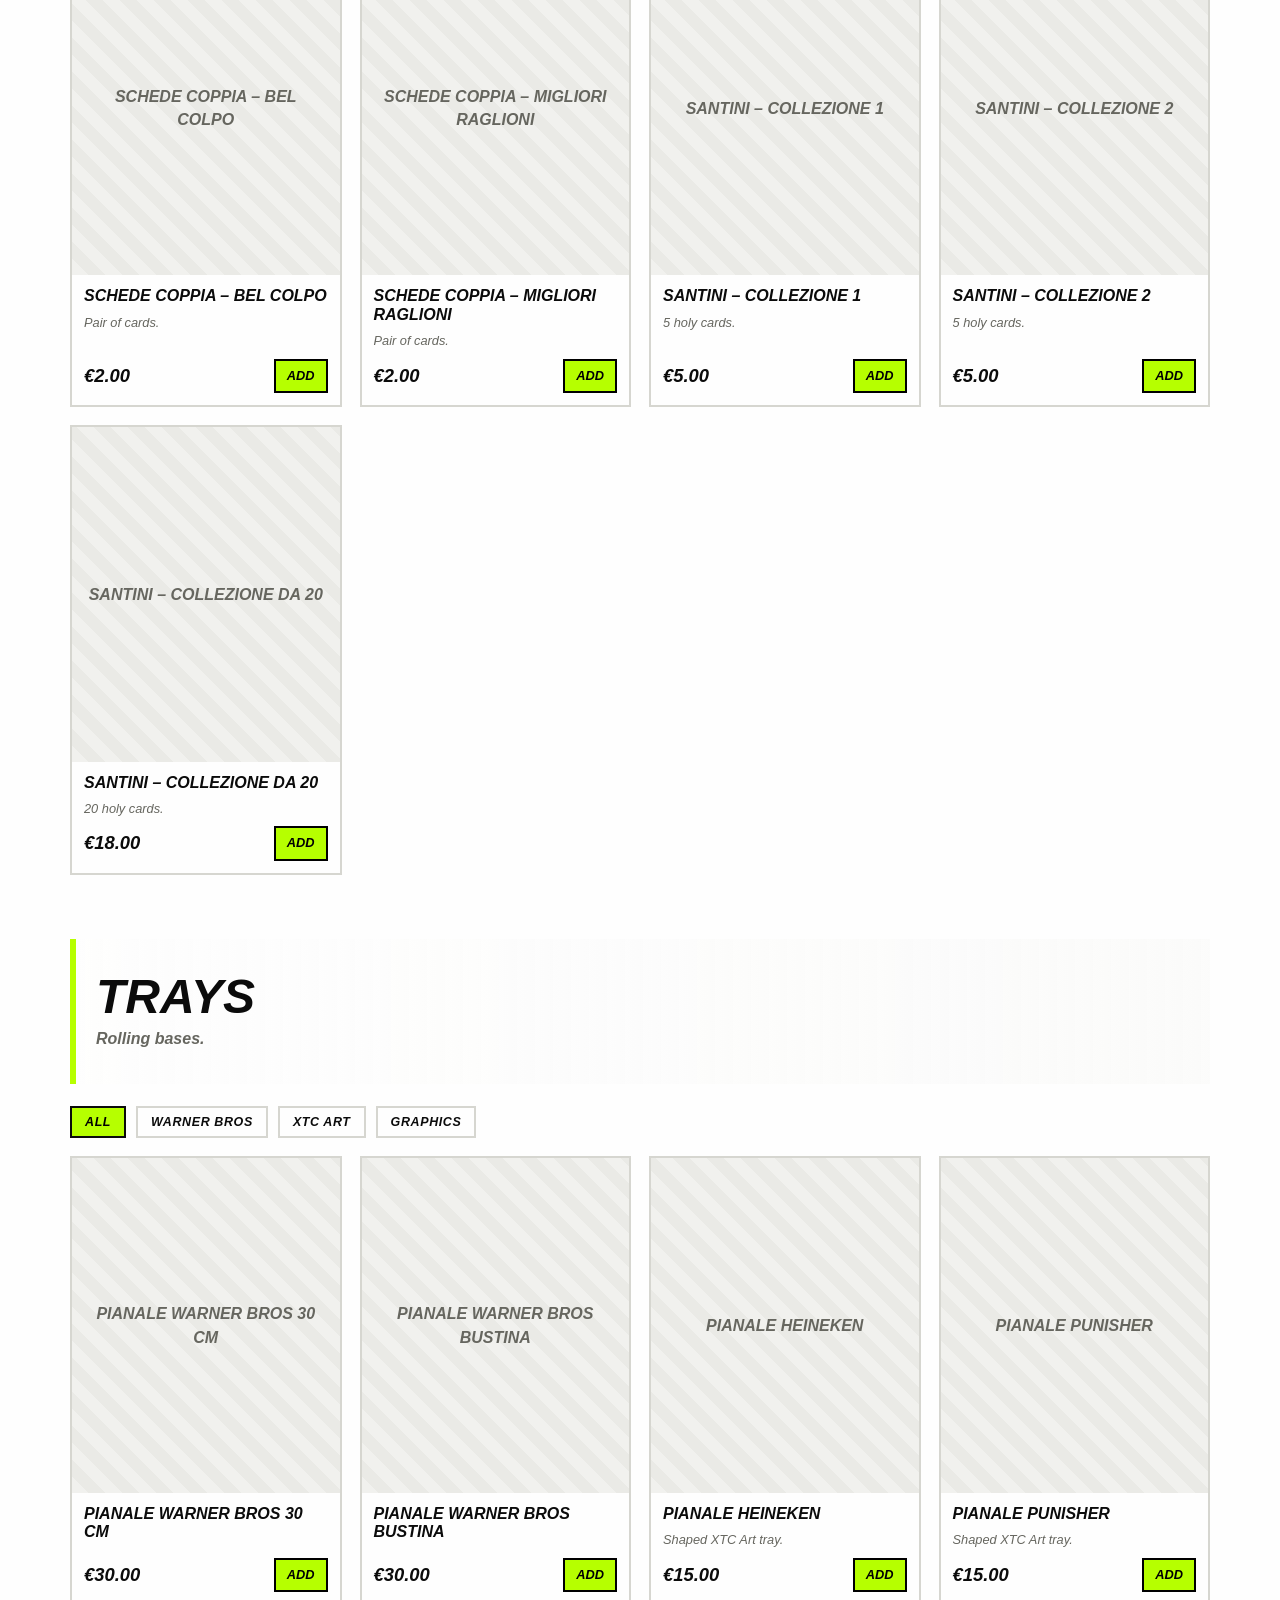
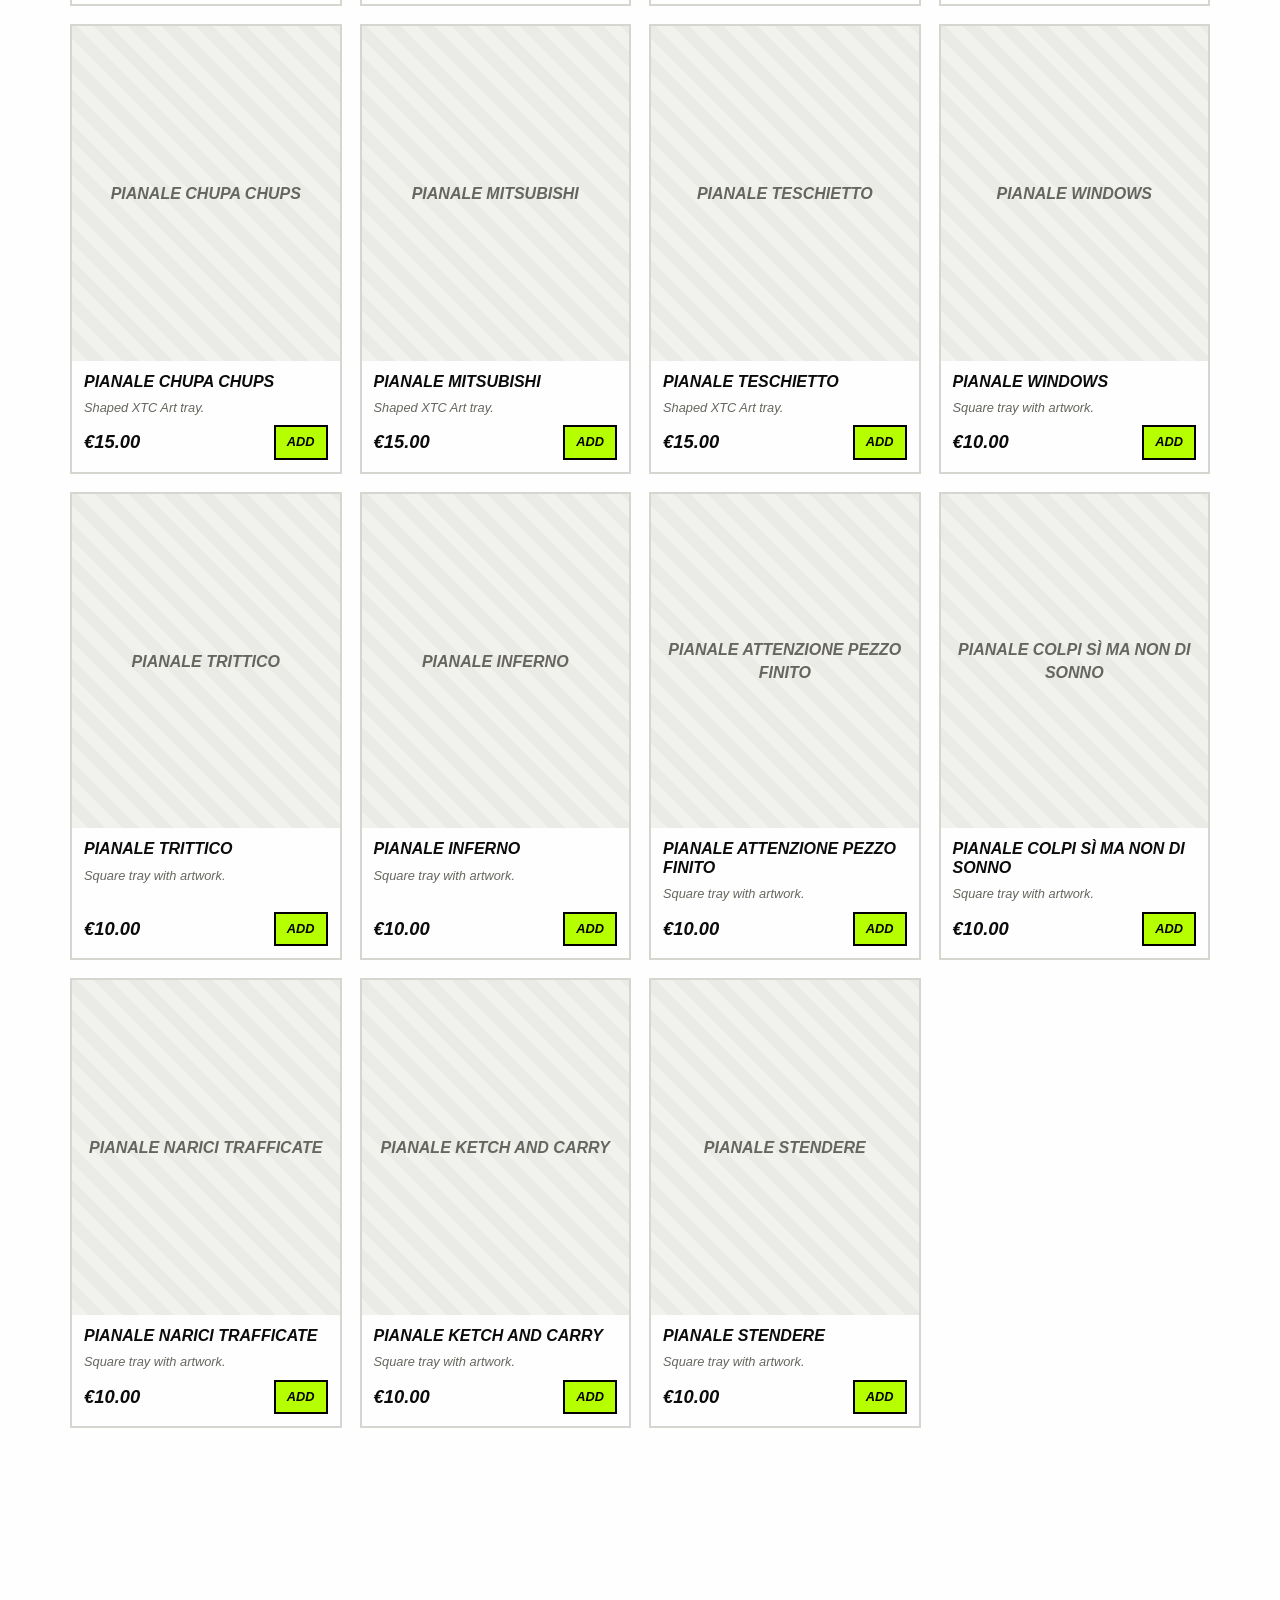
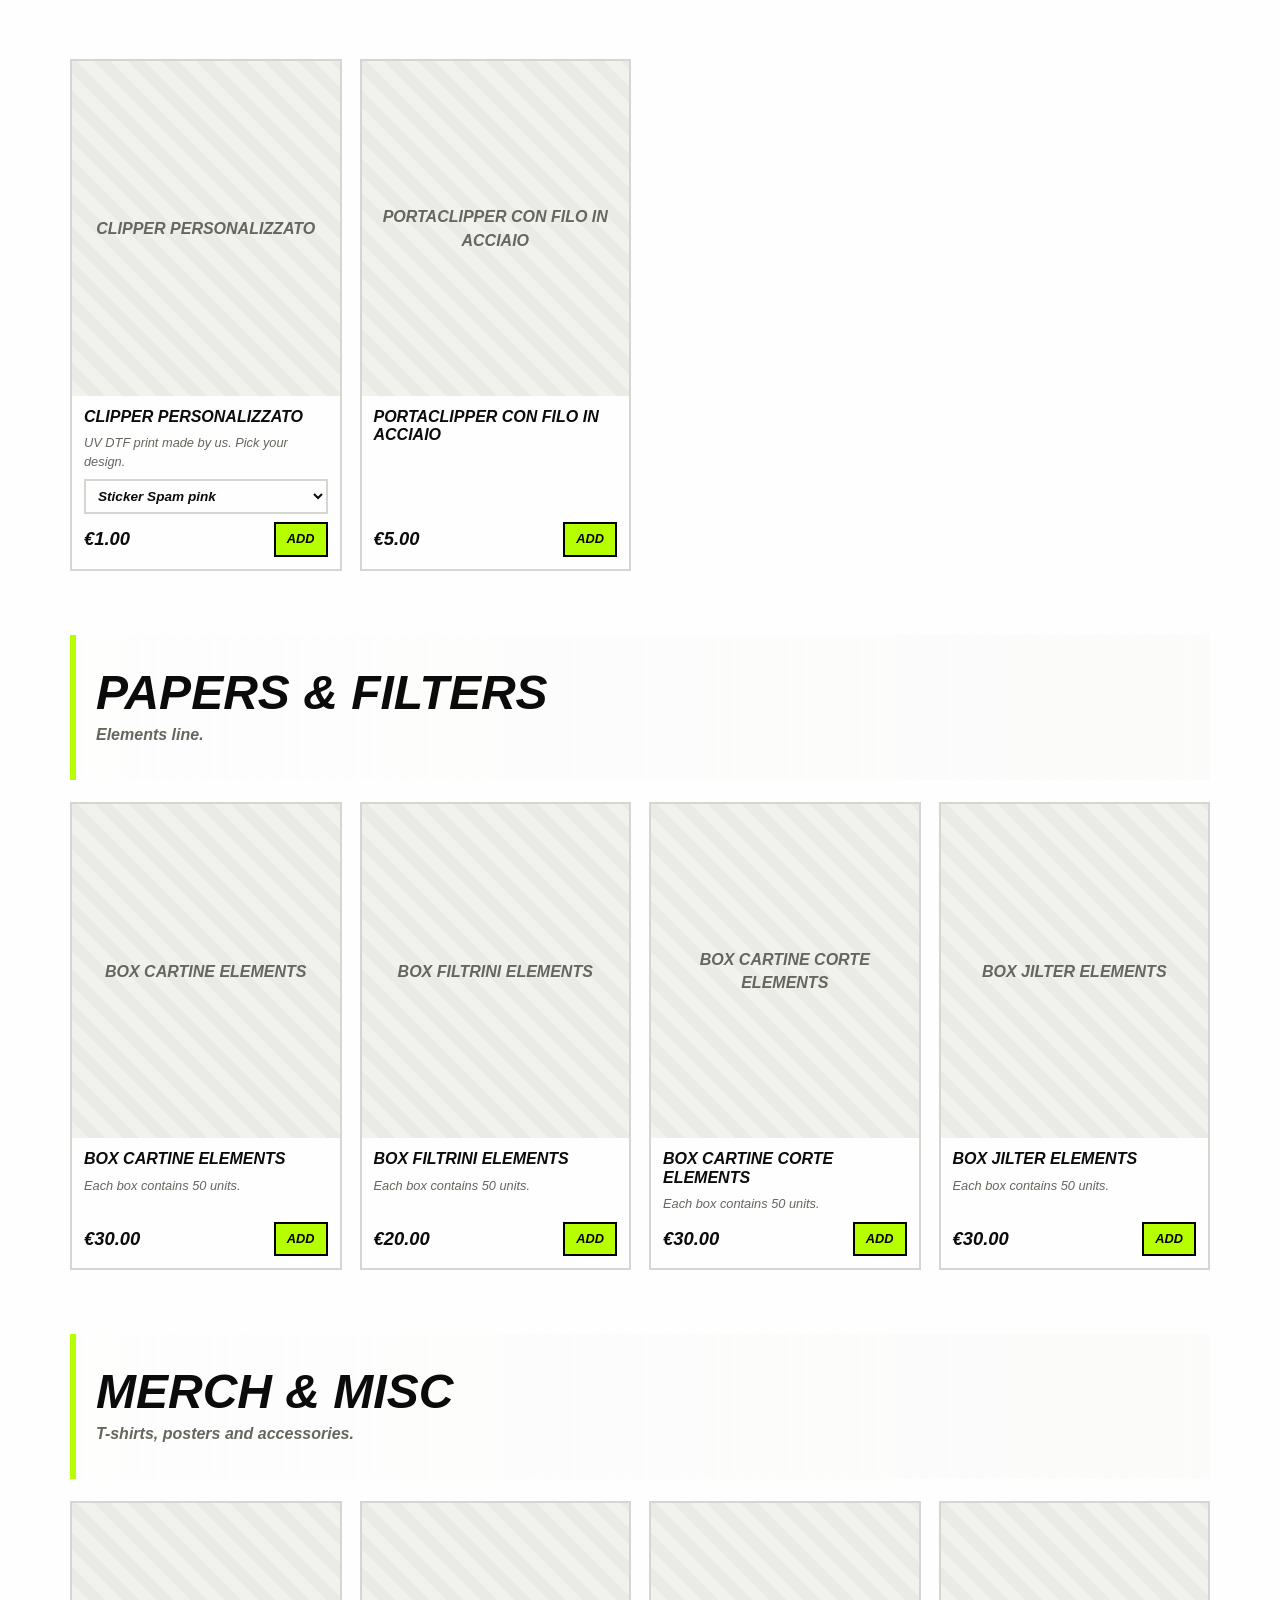
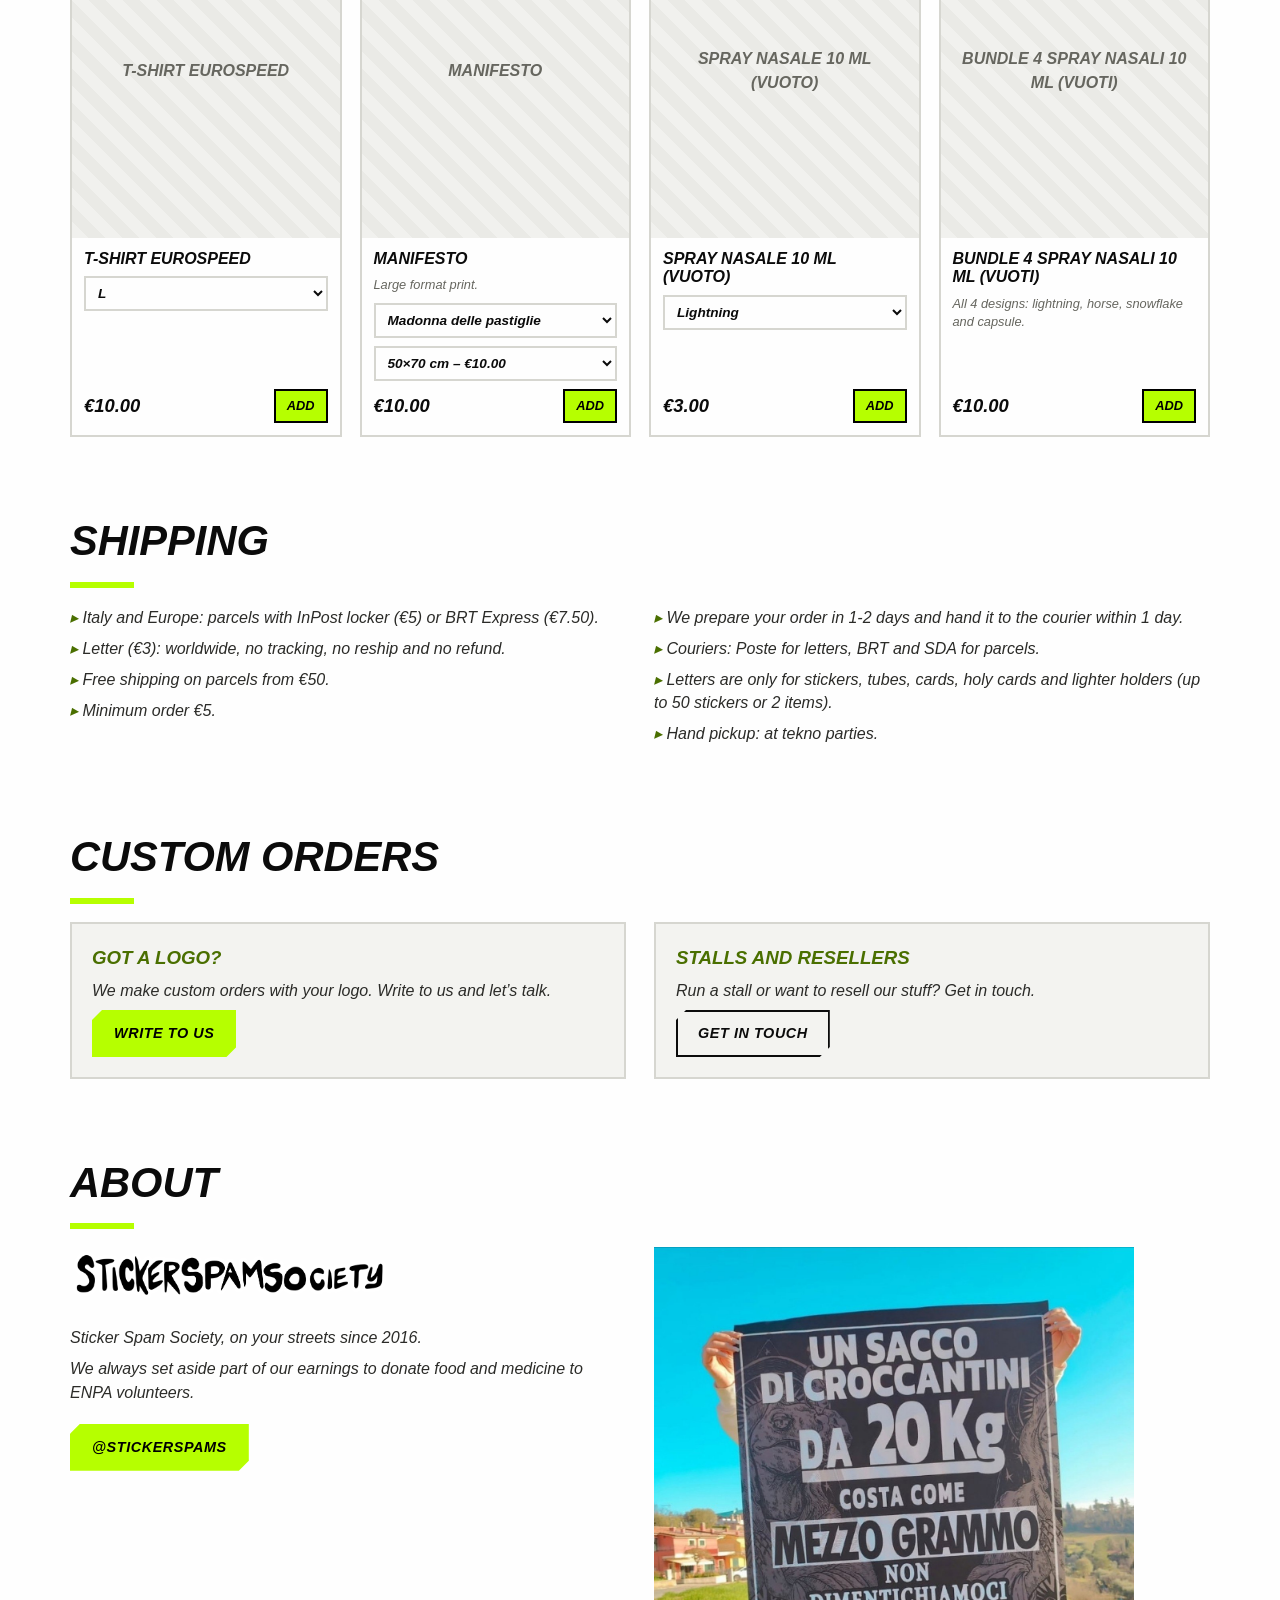
==== commit 446ac854: "Update index.html" ====
--- a/index.html
+++ b/index.html
@@ -8,7 +8,7 @@
   <meta property="og:title" content="Sticker Spam Society">
   <meta property="og:description" content="My stickers talk, your bullshit walks.">
   <meta property="og:image" content="img/og.jpg">
-  <meta name="theme-color" content="#0b0b0b">
+  <meta name="theme-color" content="#fefefe">
   <link rel="icon" href="favicon.svg" type="image/svg+xml">
   <link rel="stylesheet" href="style.css">
 </head>
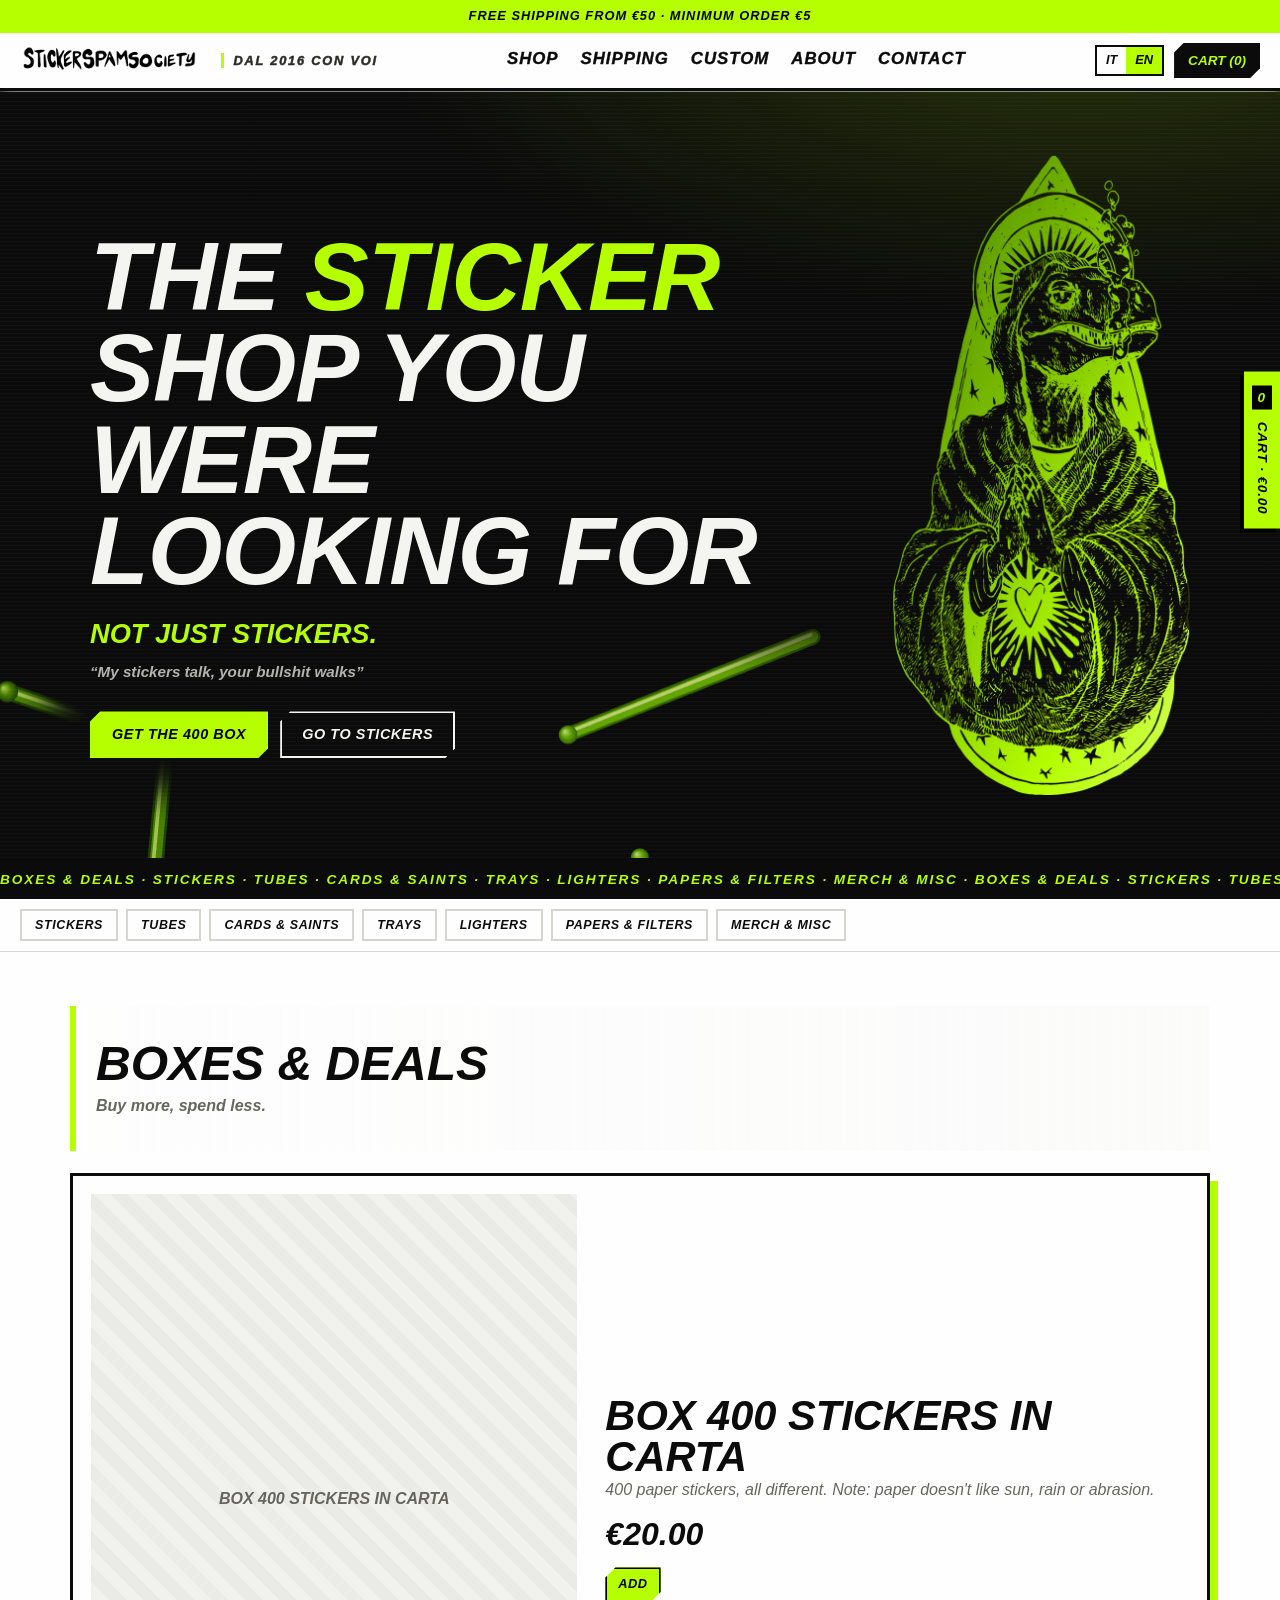
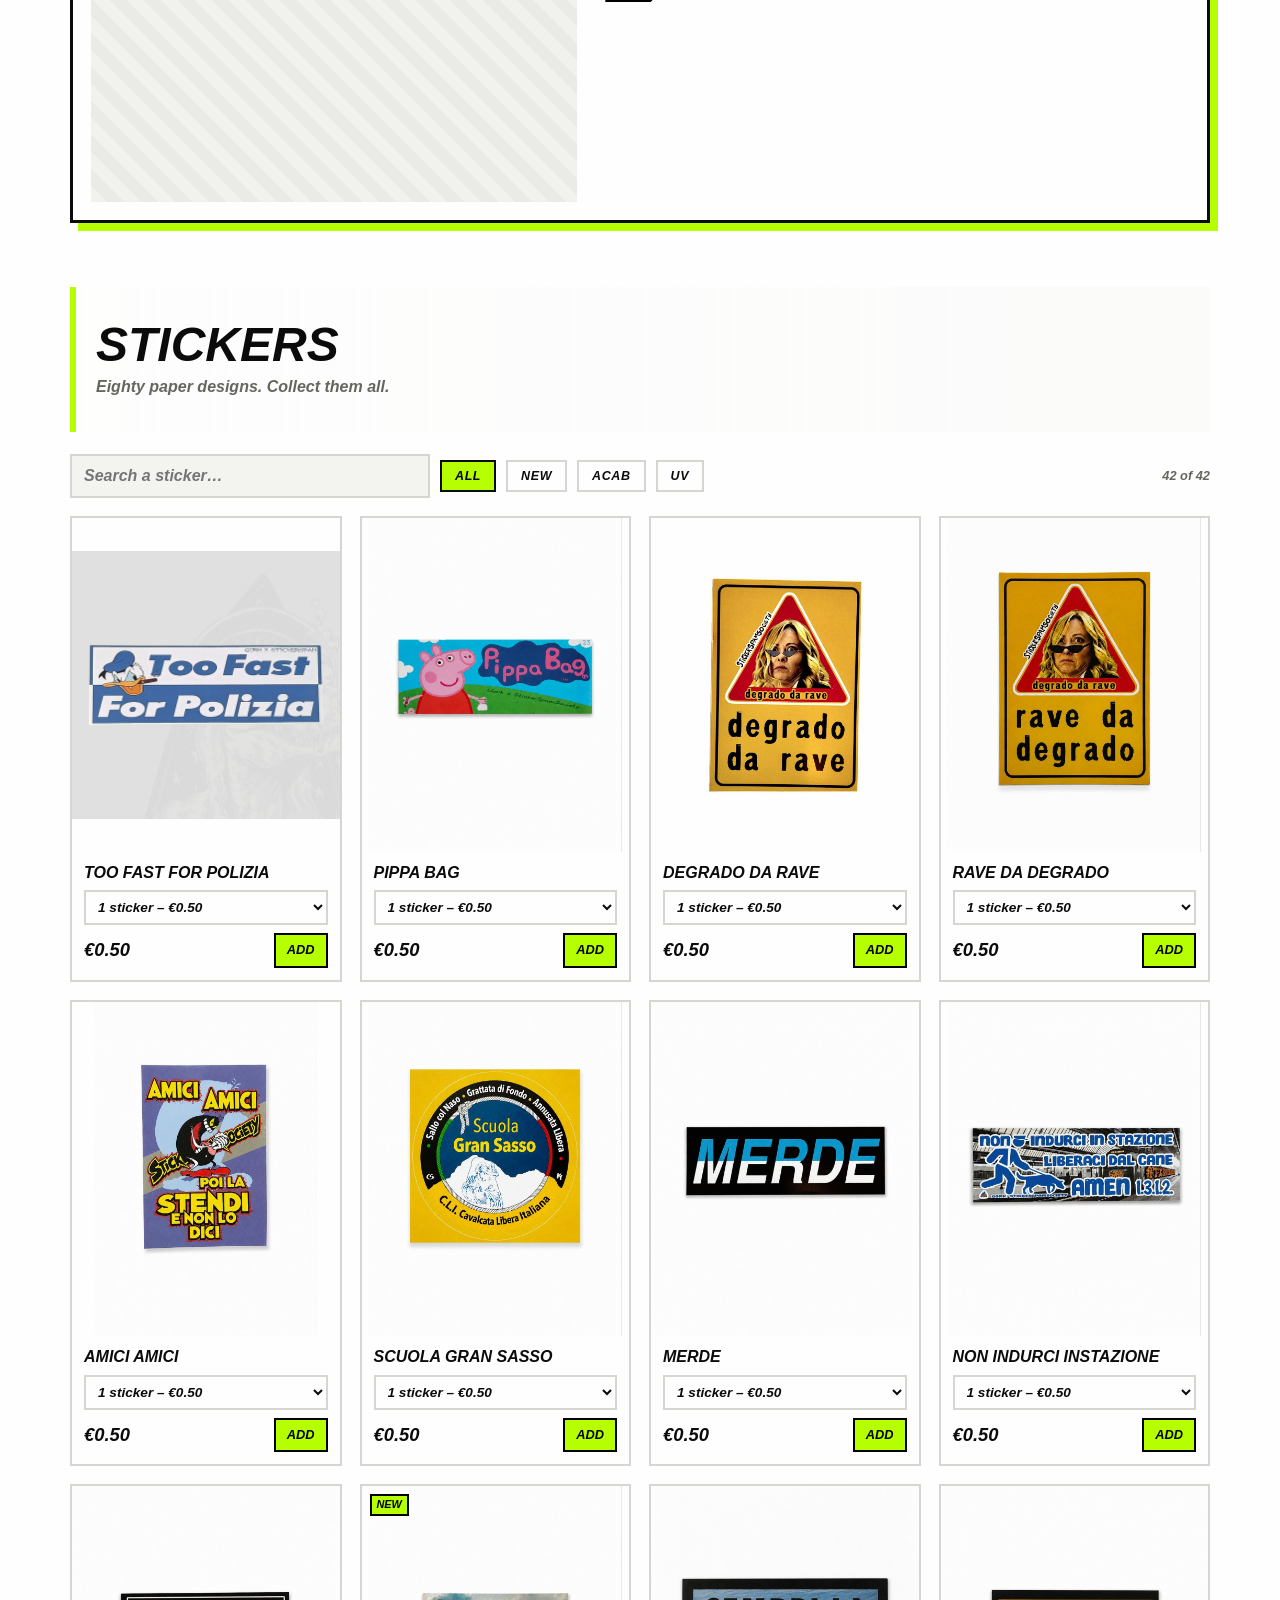
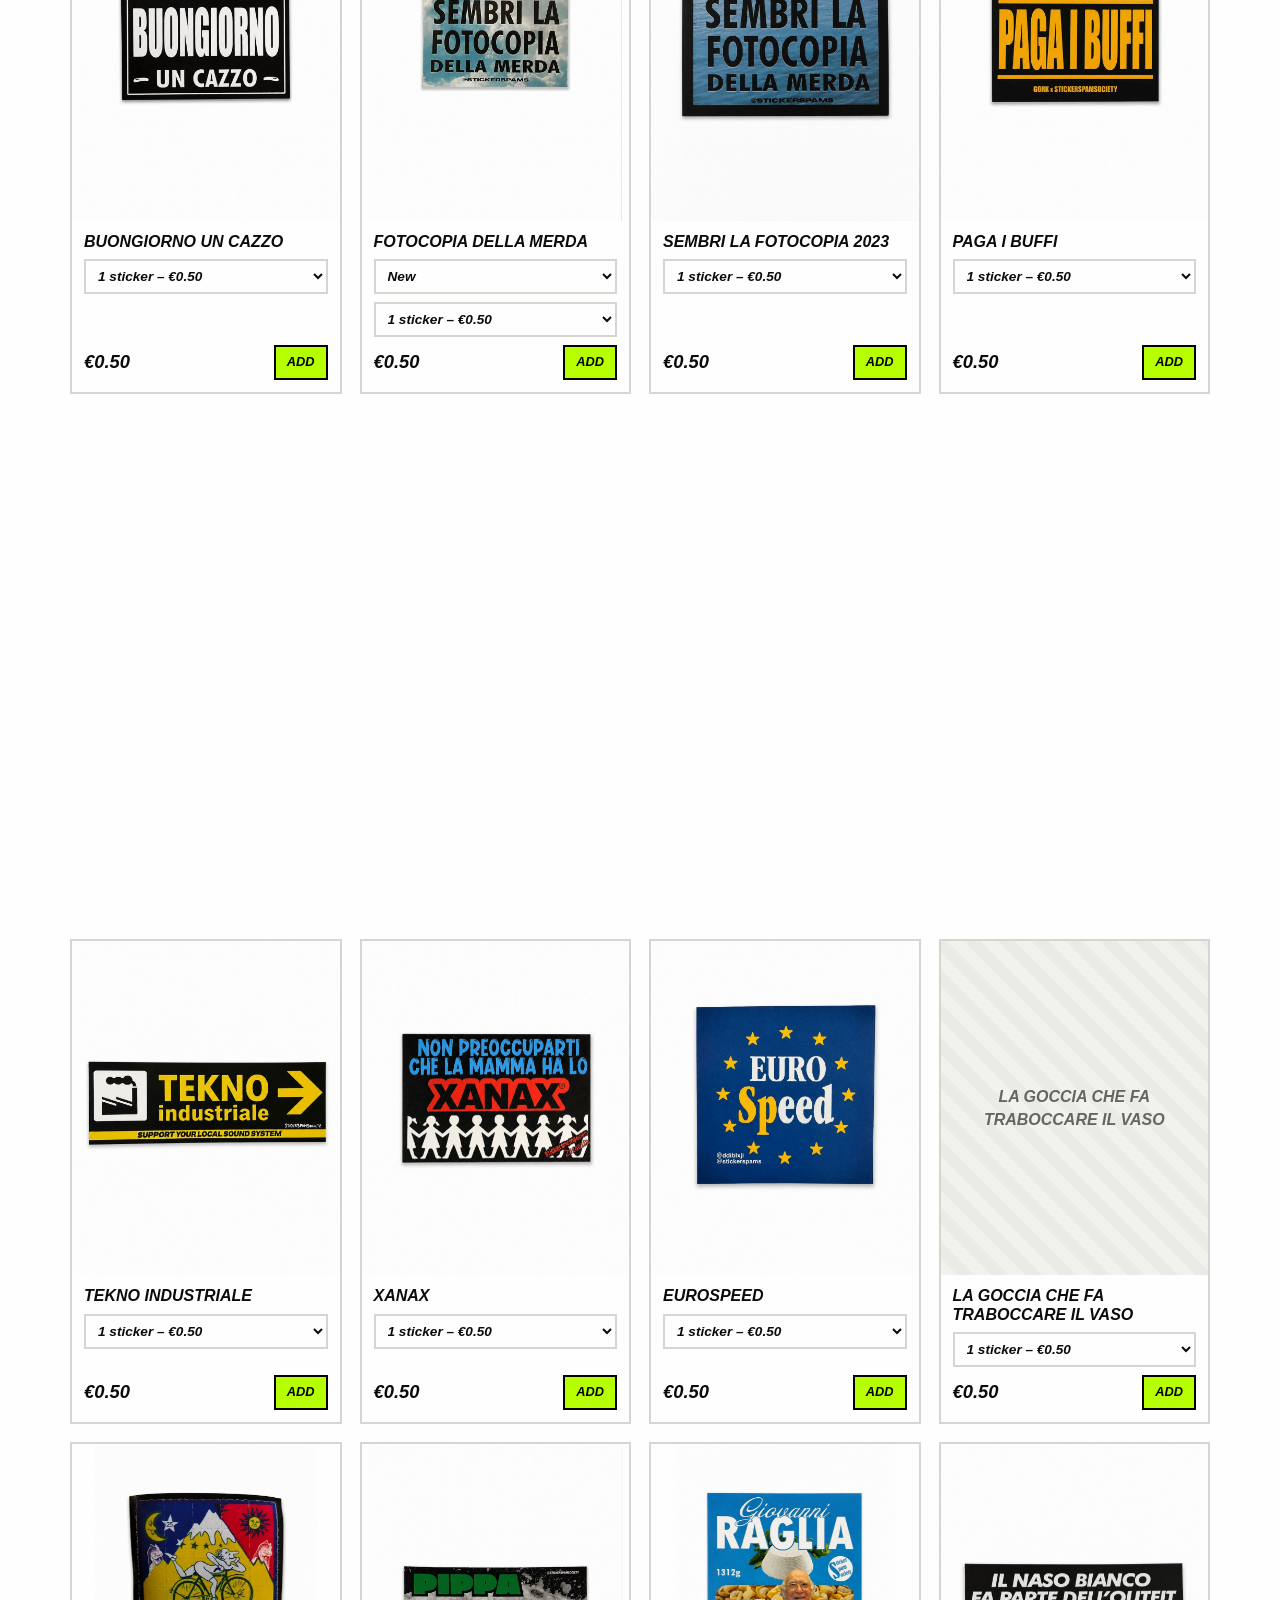
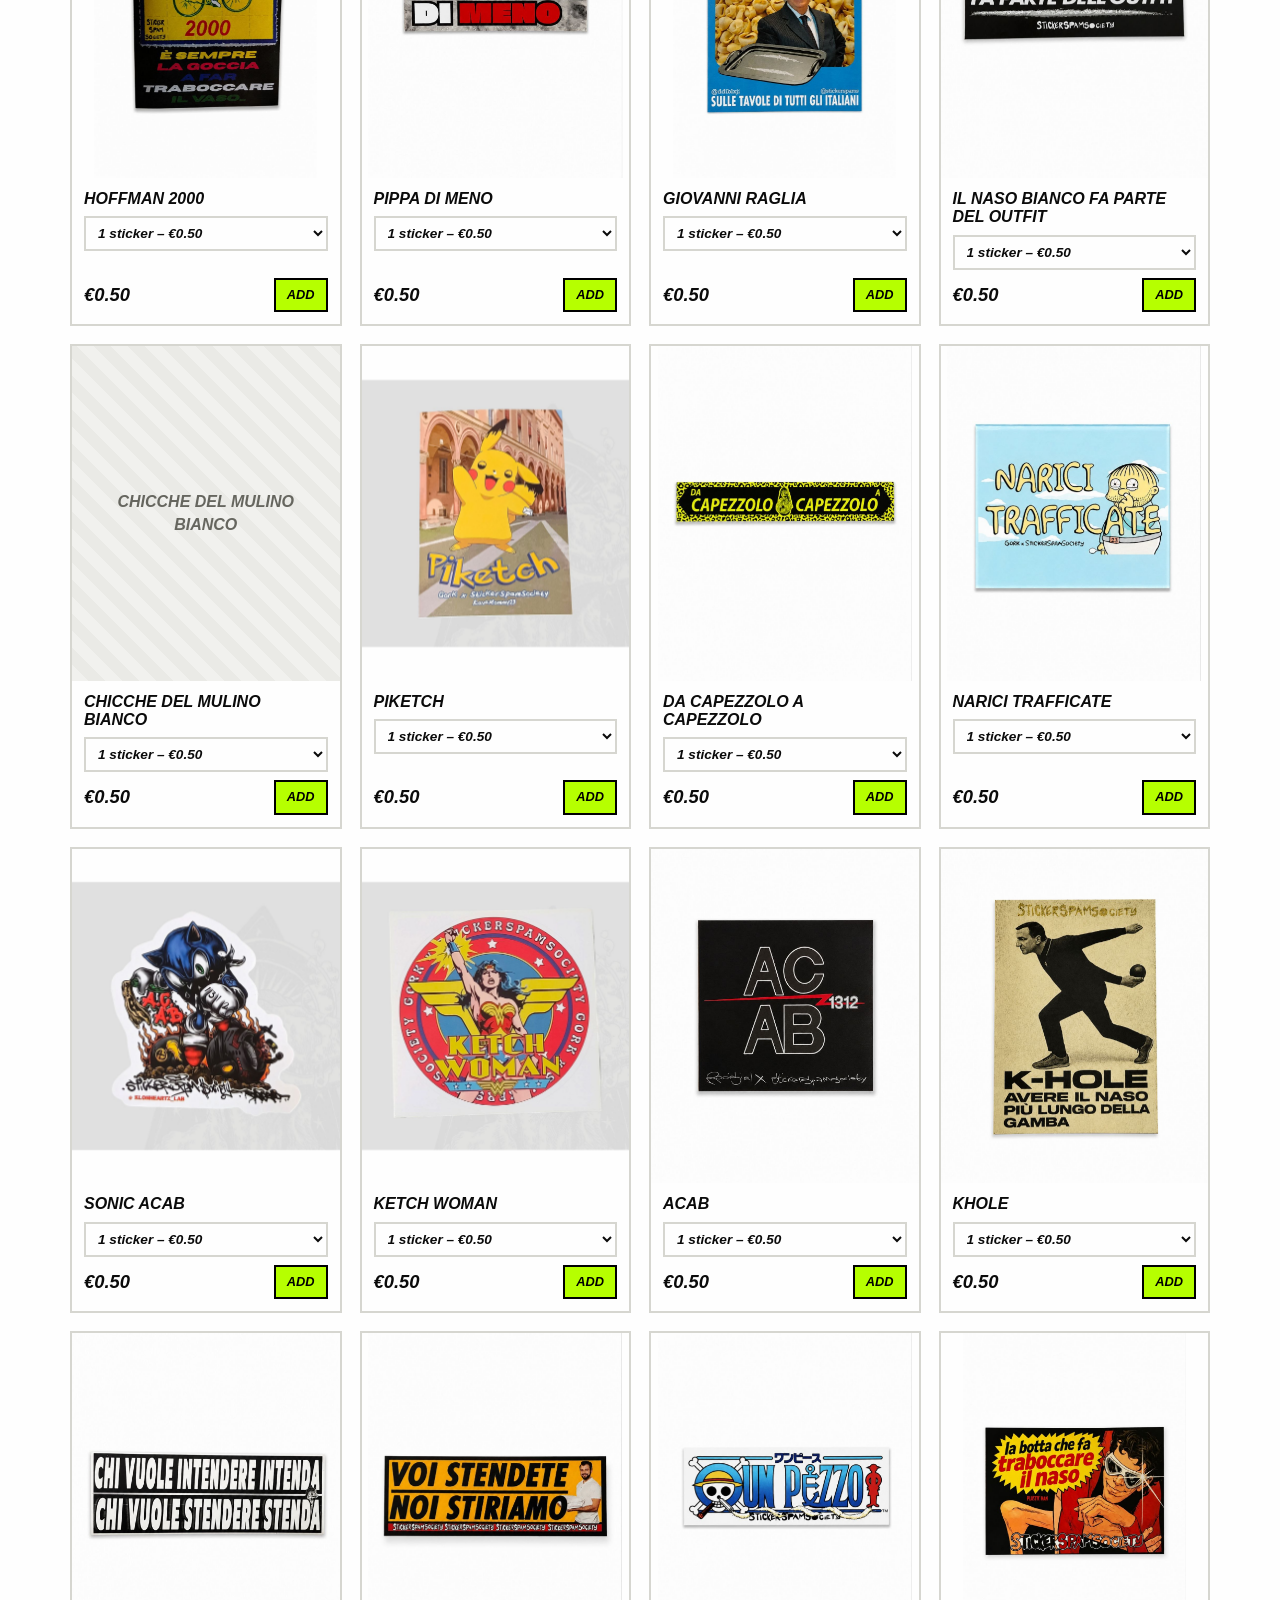
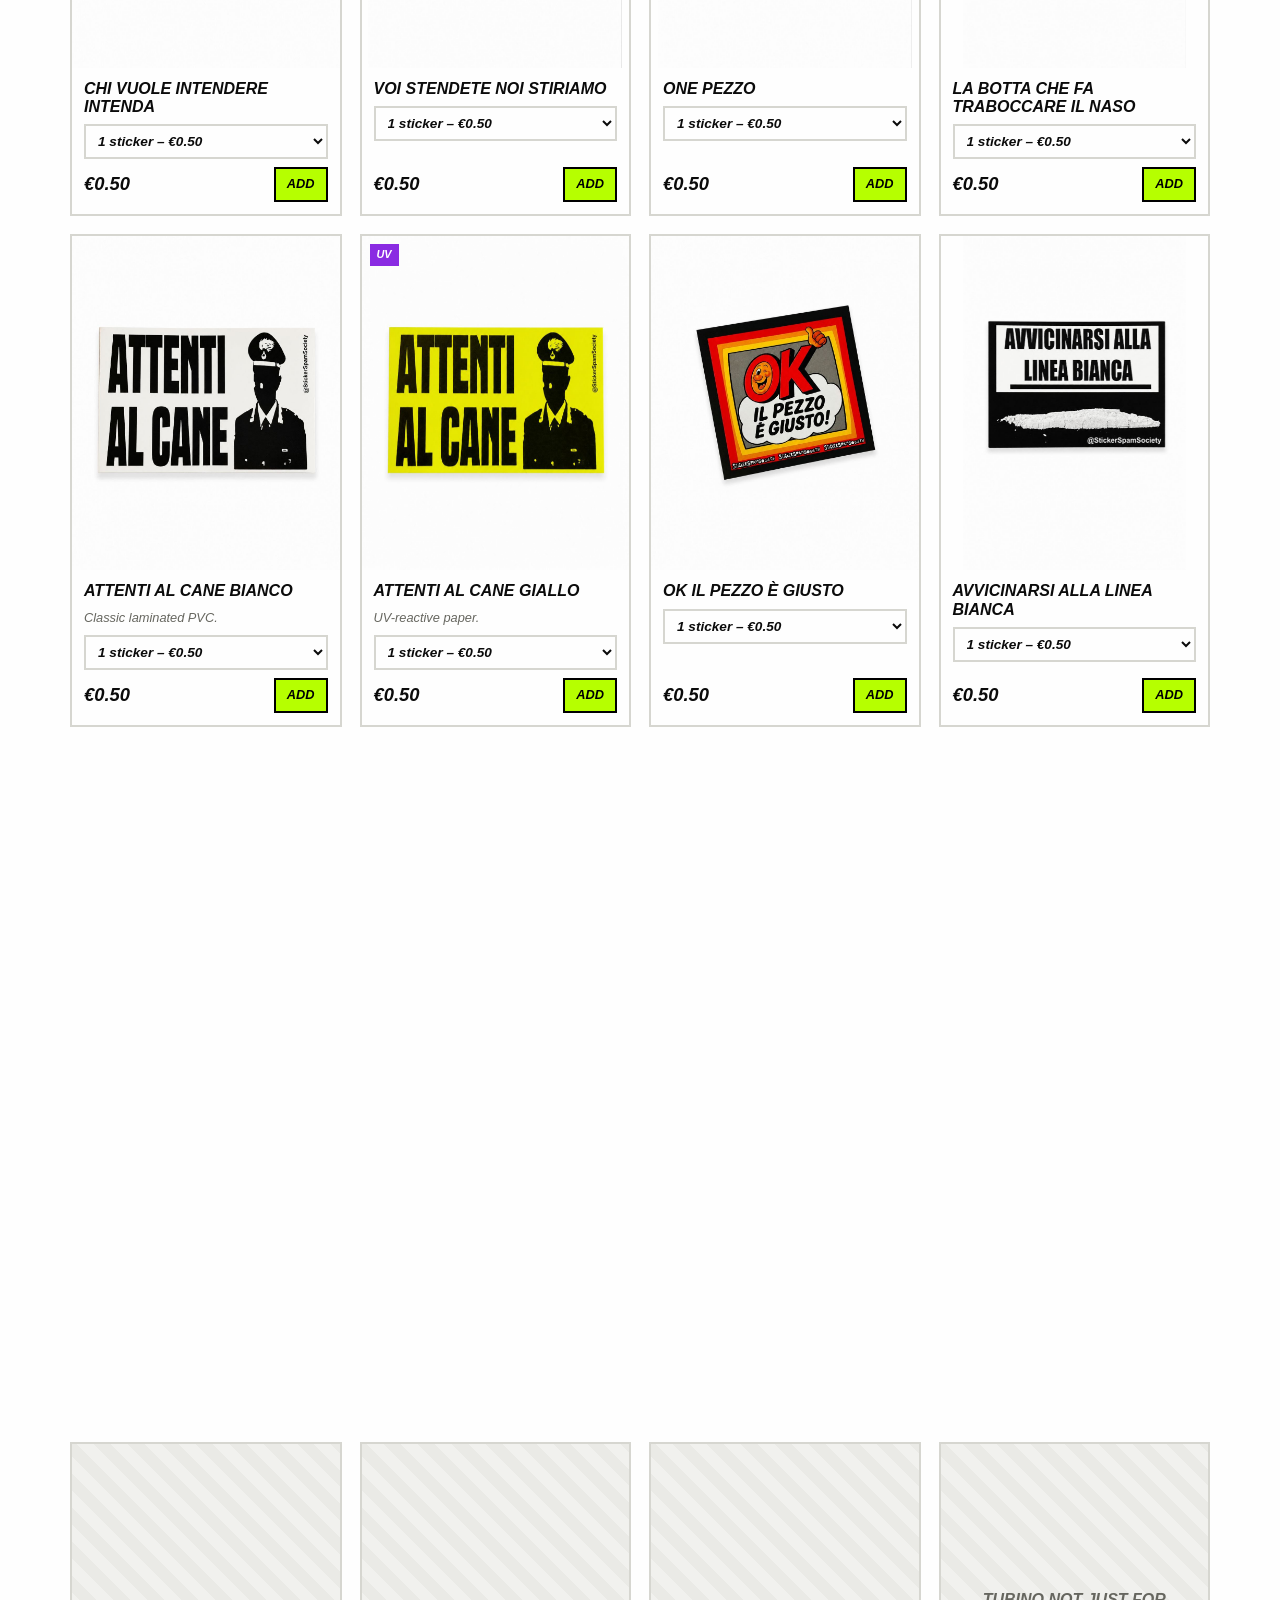
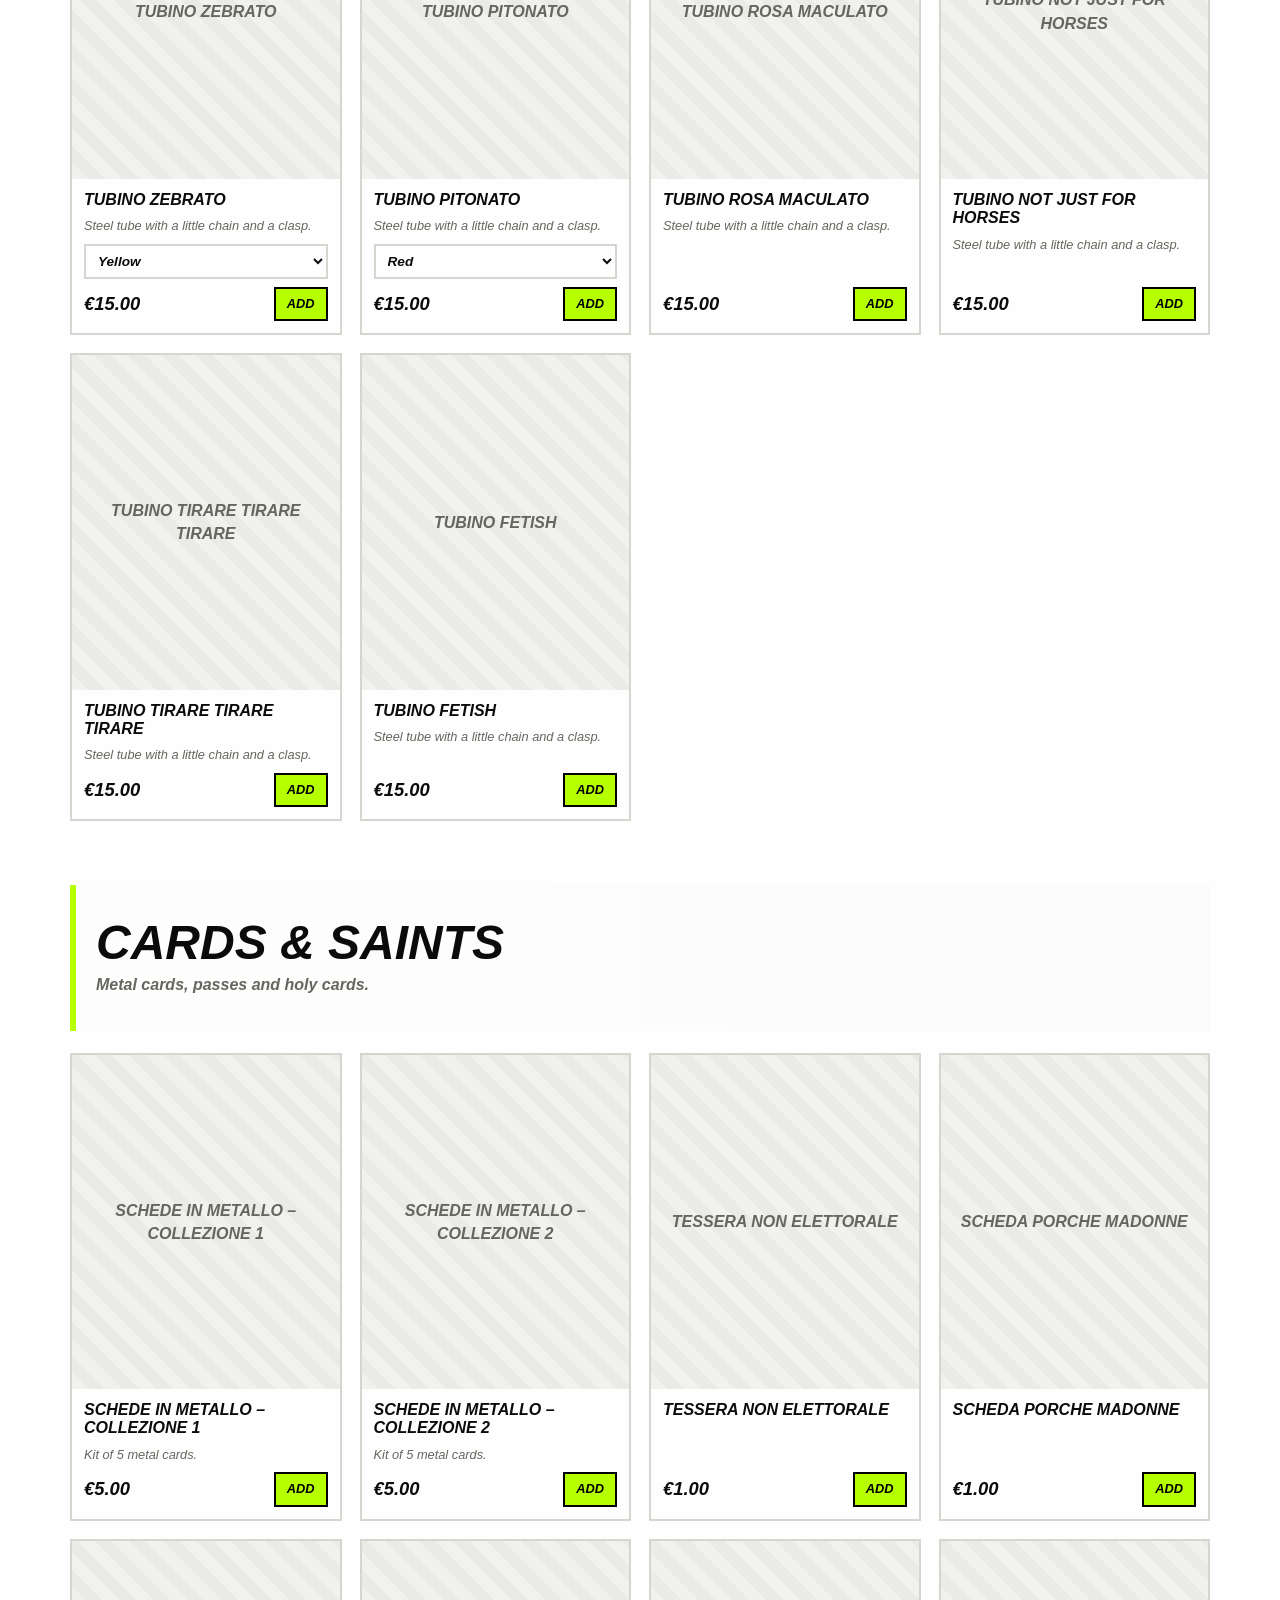
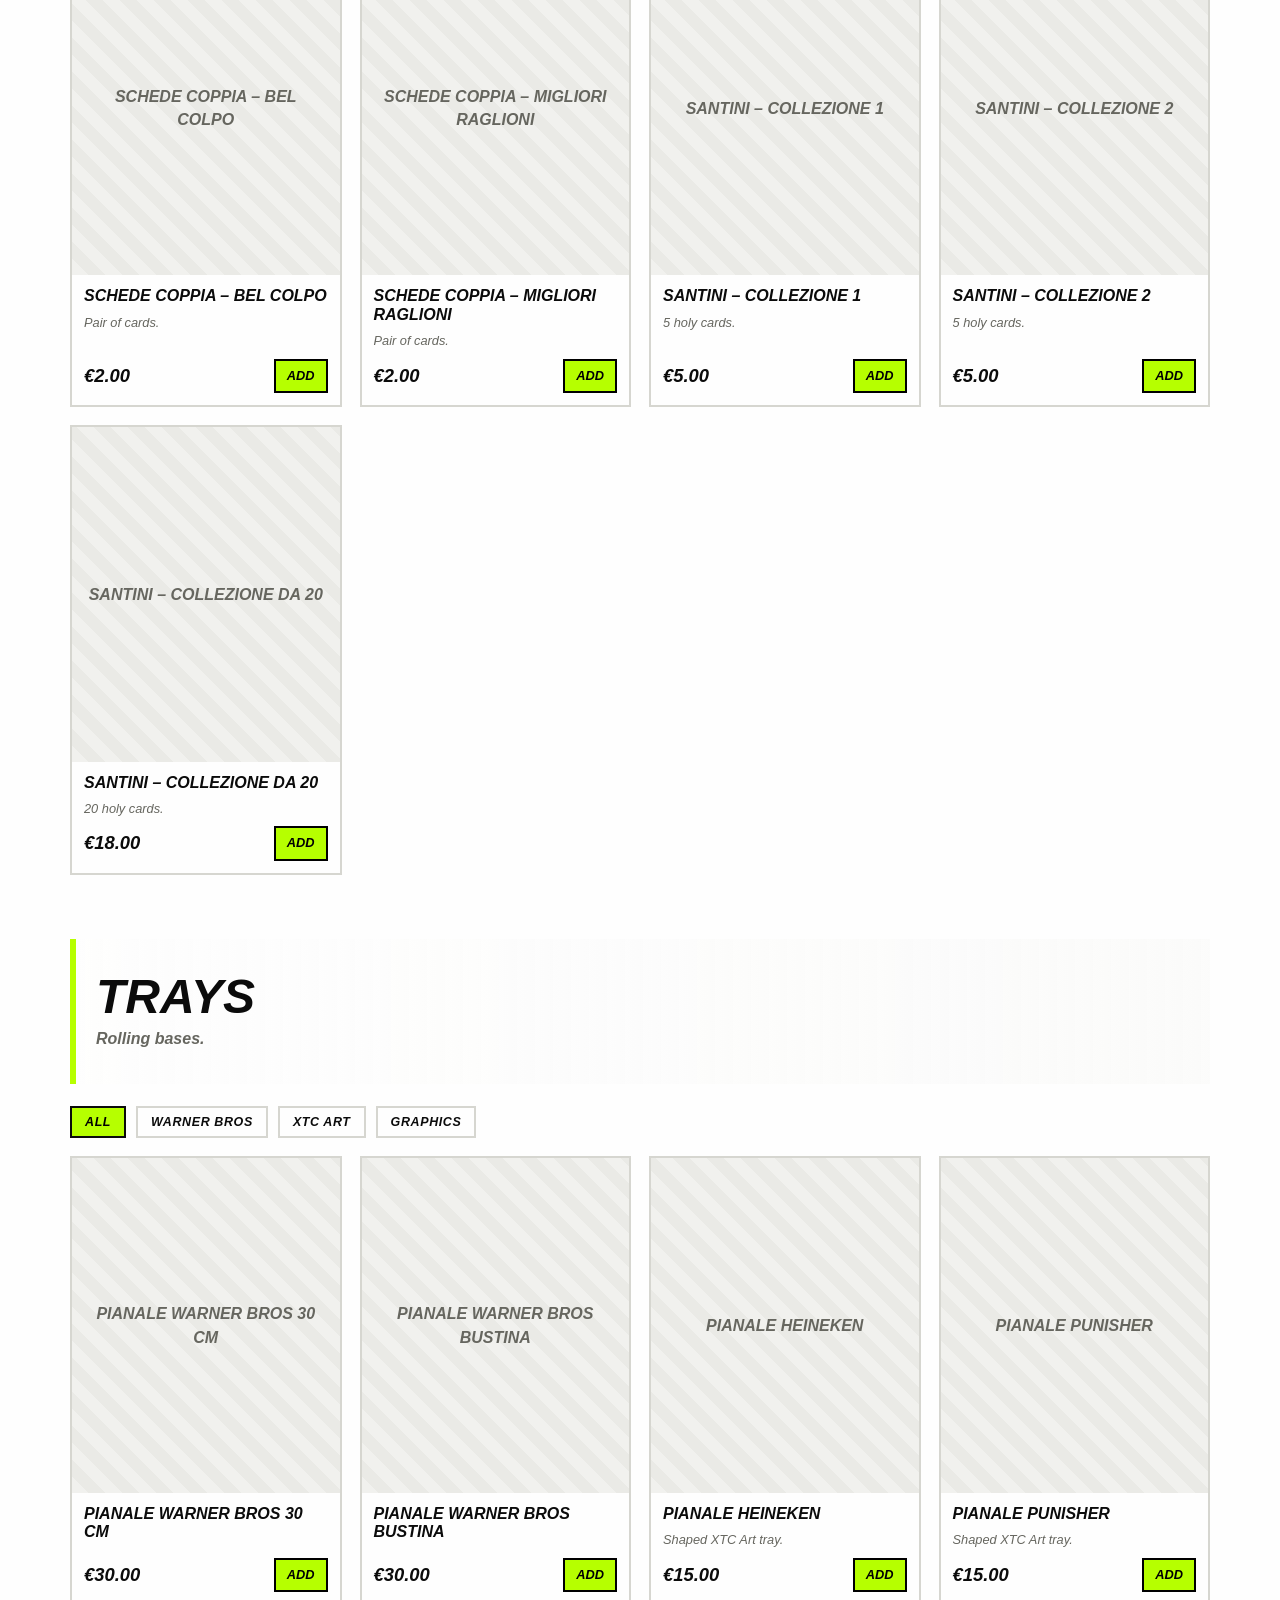
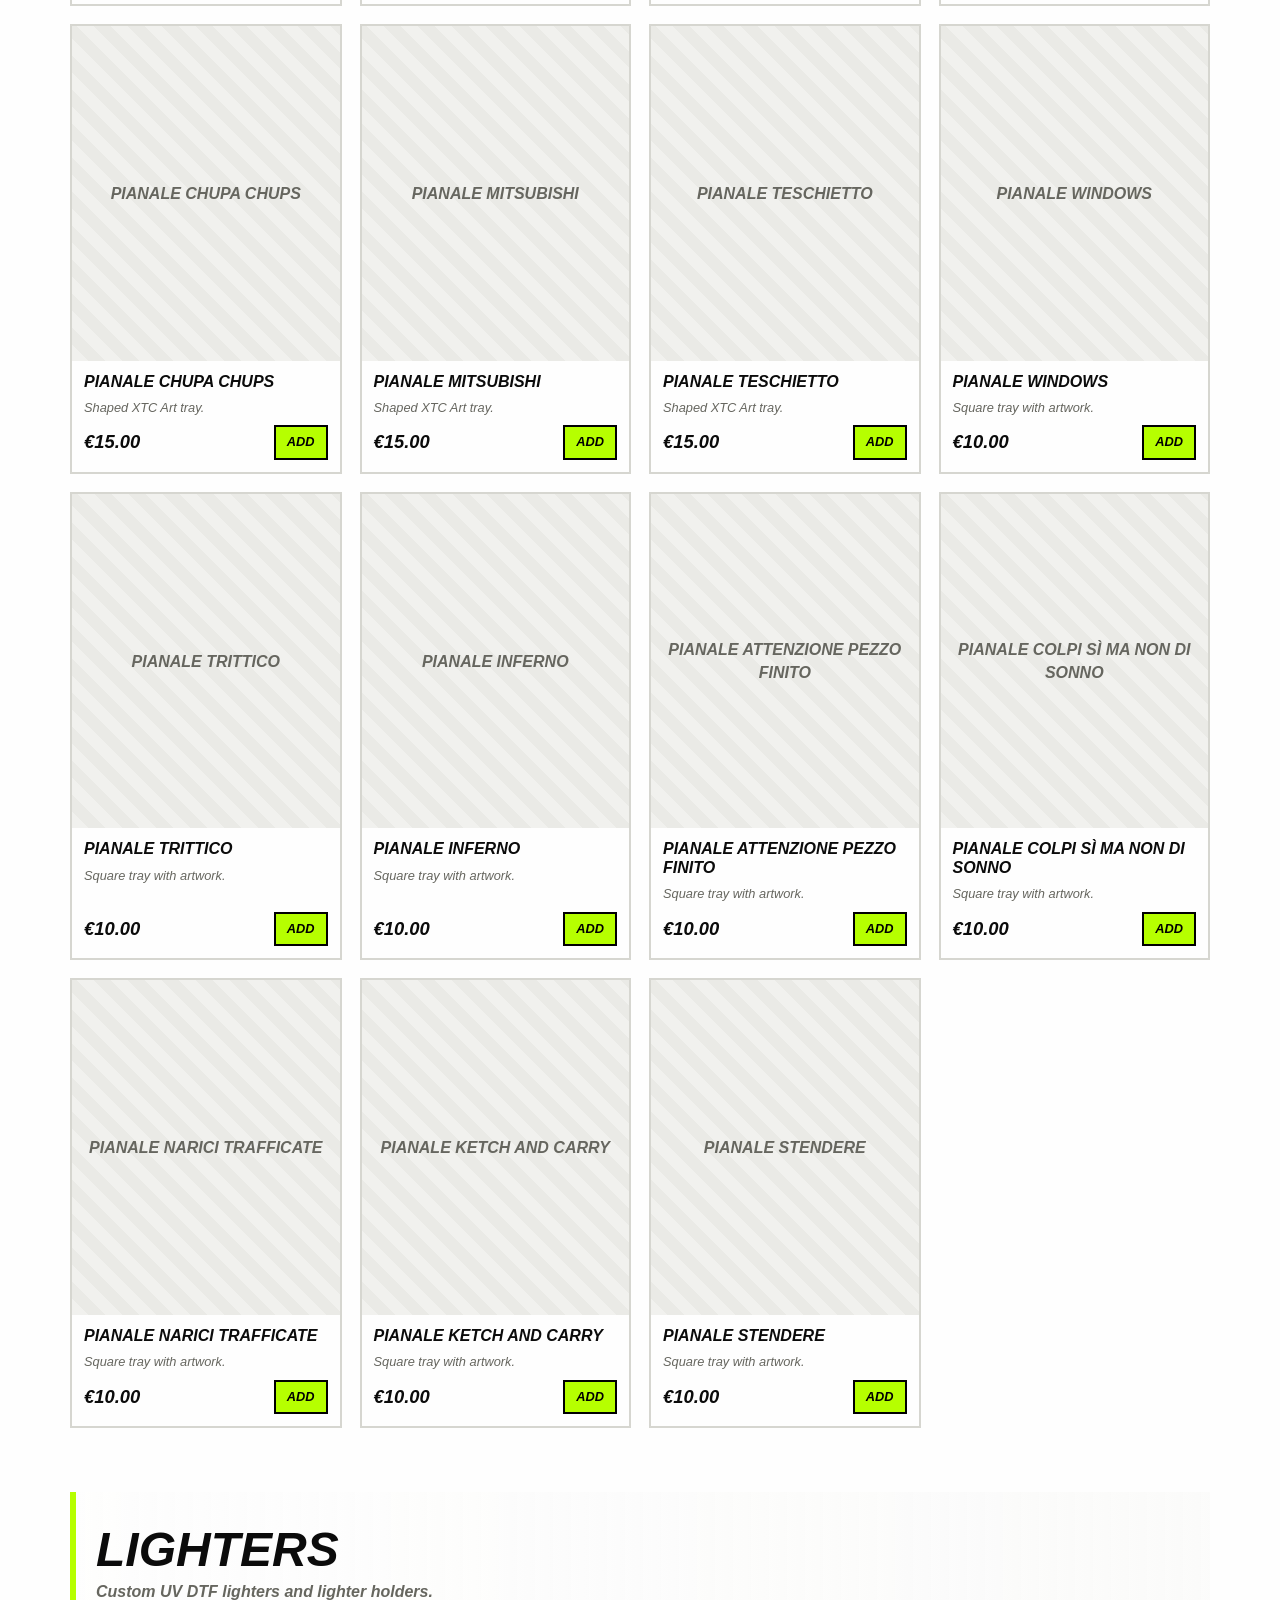
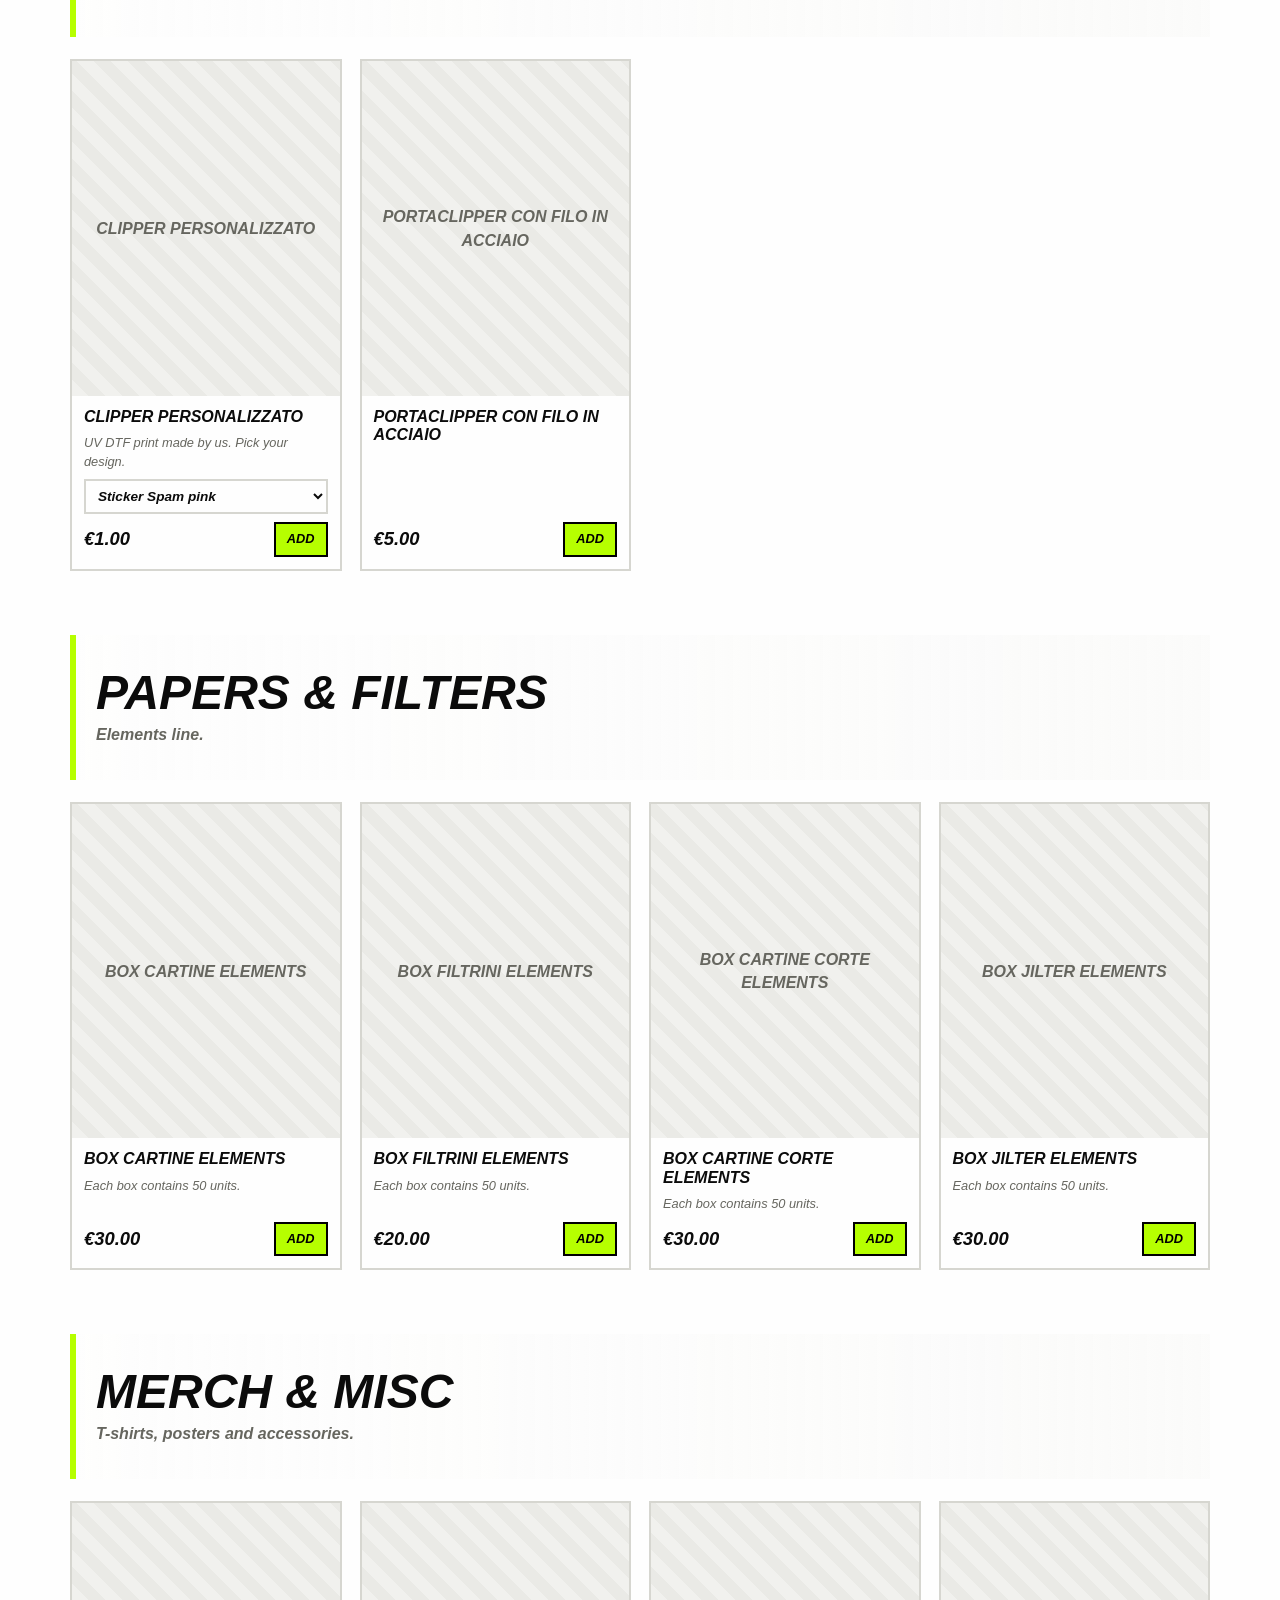
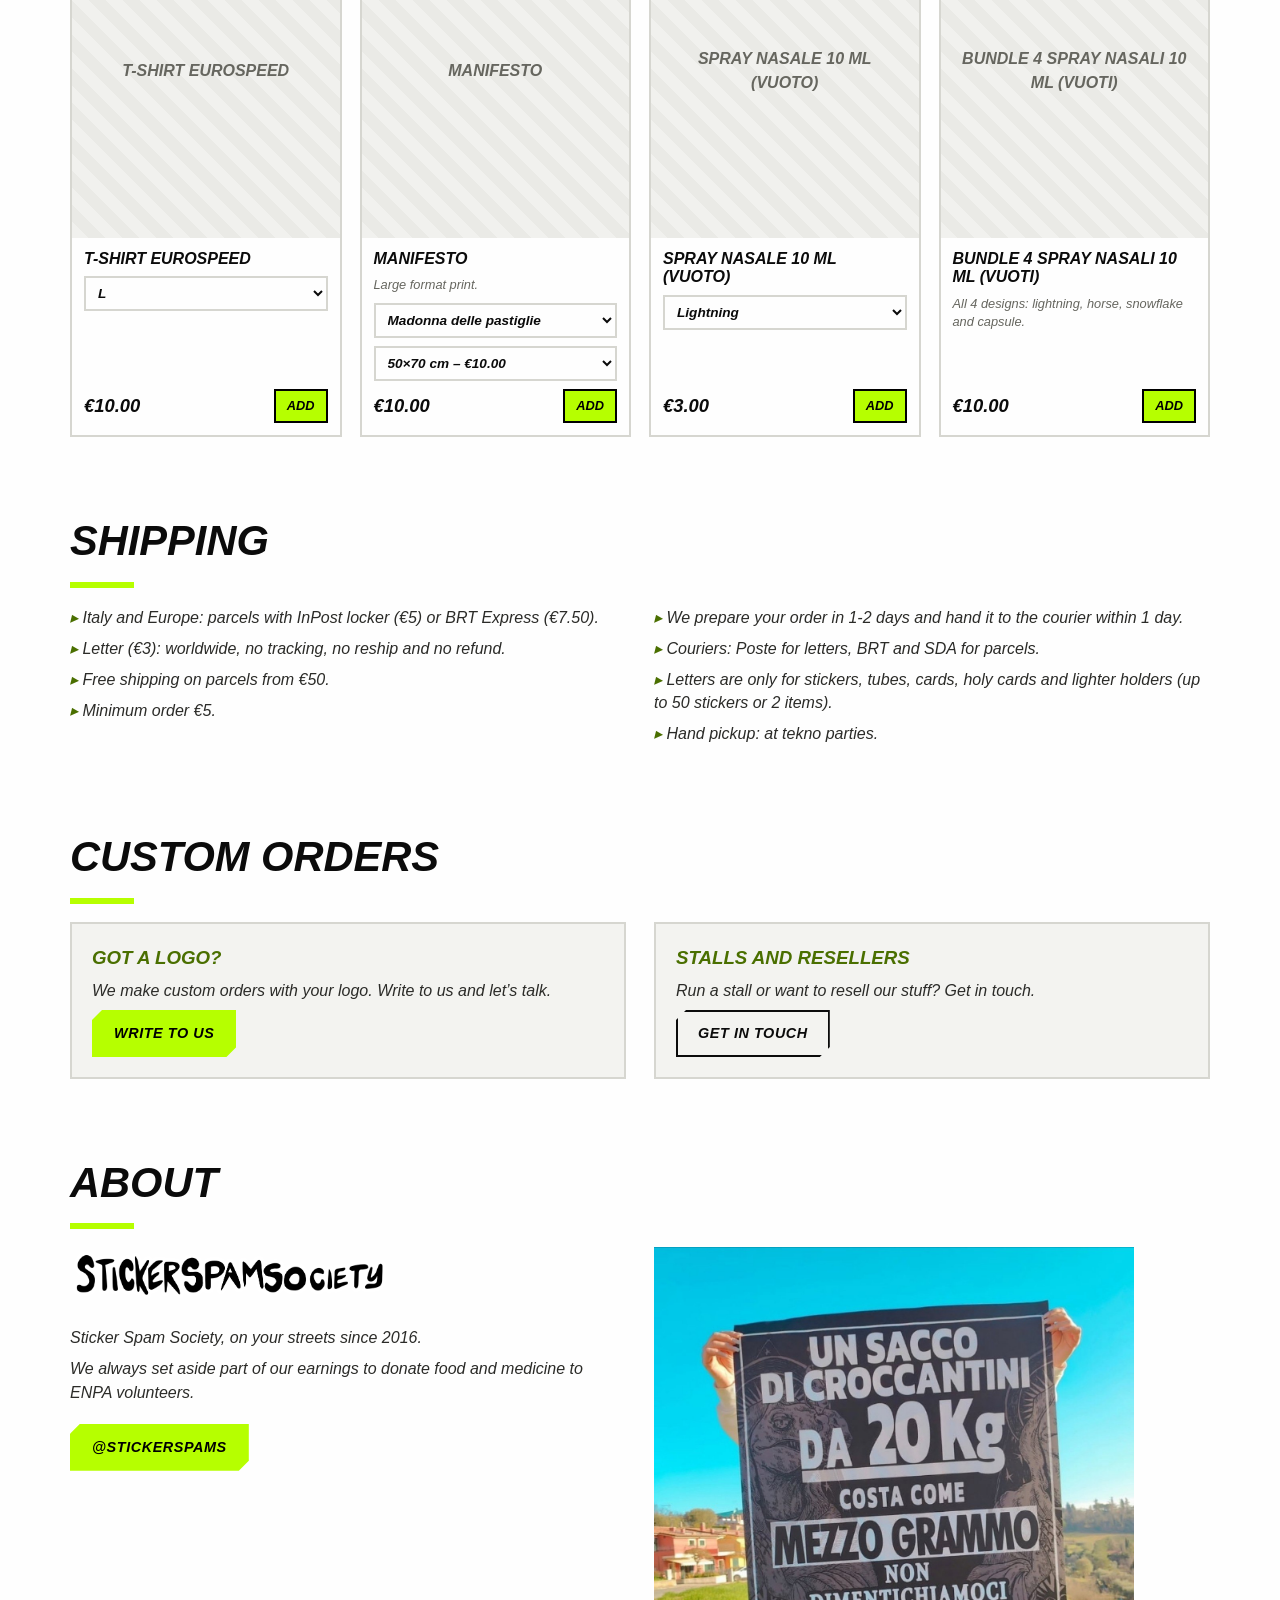
==== commit 92fa7457: "Update index.html" ====
--- a/index.html
+++ b/index.html
@@ -7,7 +7,7 @@
   <meta name="description" content="Il negozio di stickers che cercavi. Stickers, tubini, schede, pianali, clipper e altro. Sticker Spam Society dal 2016.">
   <meta property="og:title" content="Sticker Spam Society">
   <meta property="og:description" content="My stickers talk, your bullshit walks.">
-  <meta property="og:image" content="img/og.jpg">
+  <meta property="og:image" content="https://stickerspamsociety.github.io/img/og.jpg">
   <meta name="theme-color" content="#fefefe">
   <link rel="icon" href="favicon.svg" type="image/svg+xml">
   <link rel="stylesheet" href="style.css">
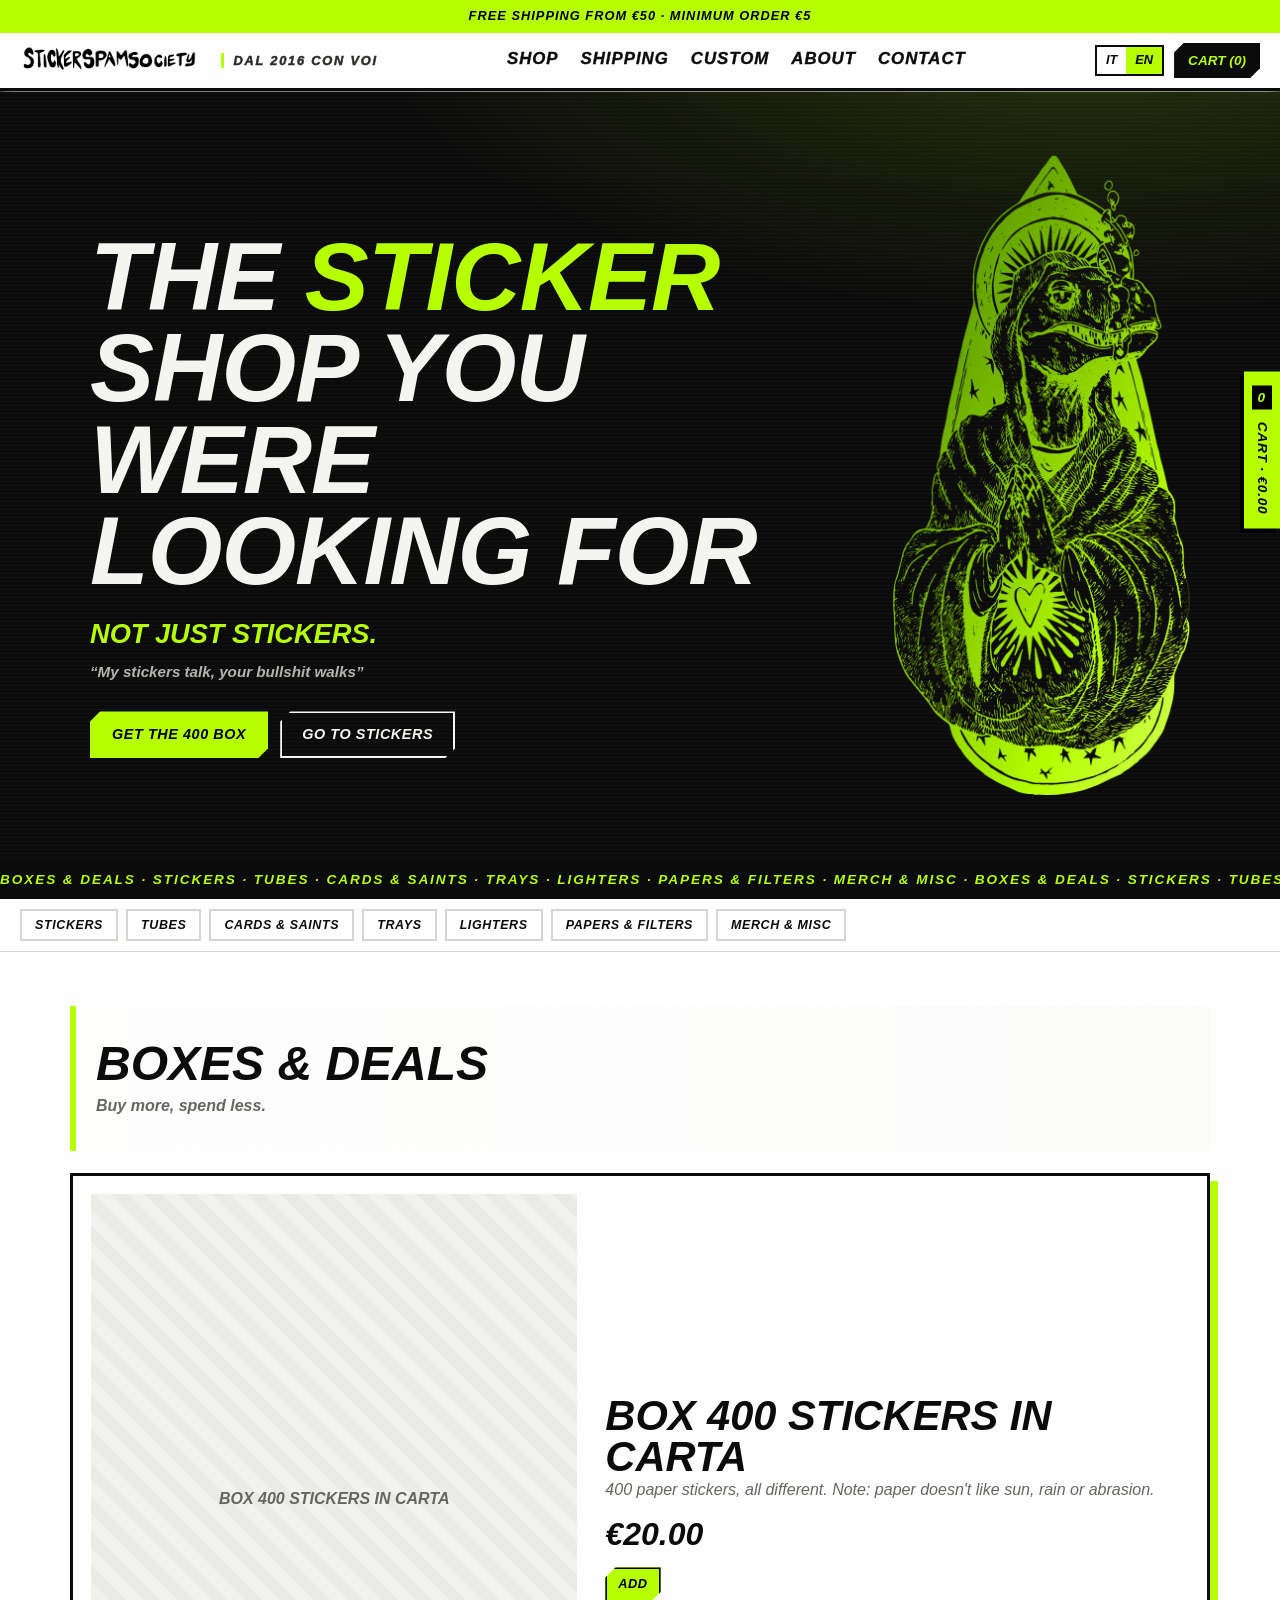
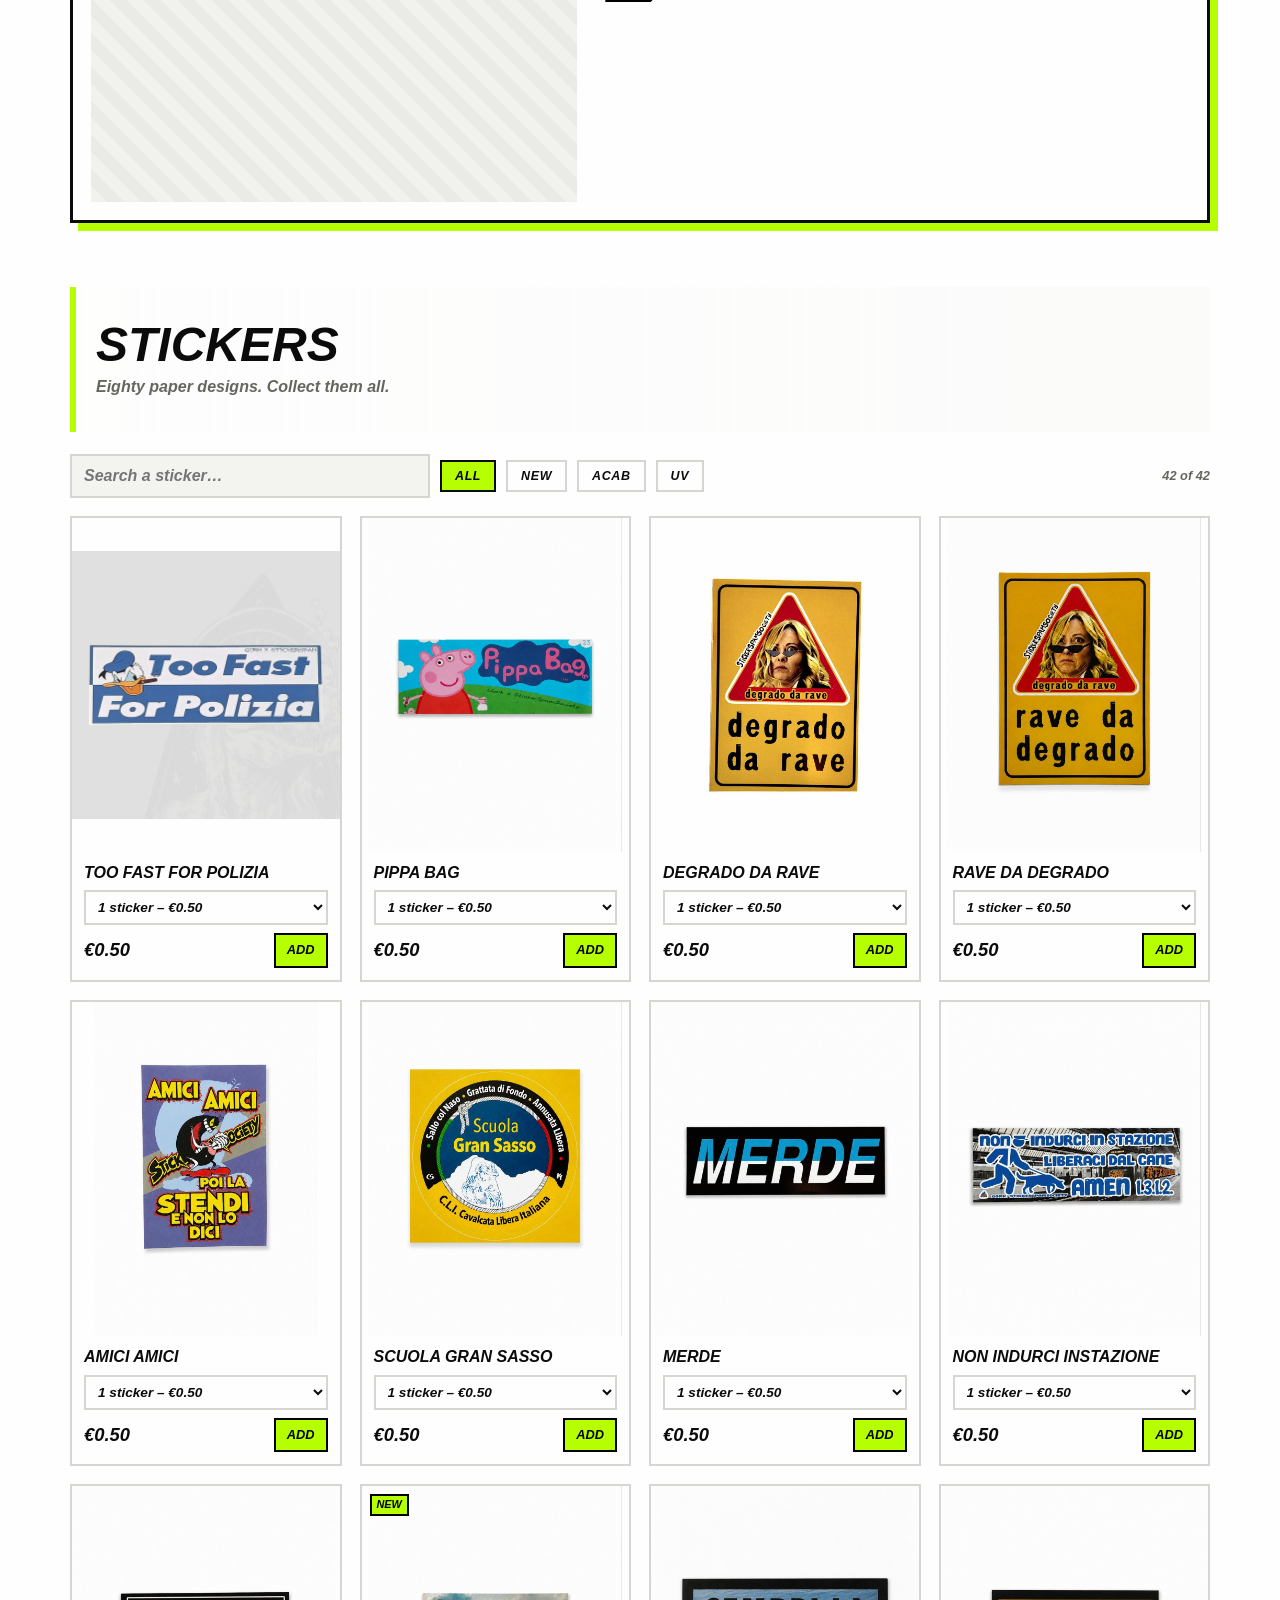
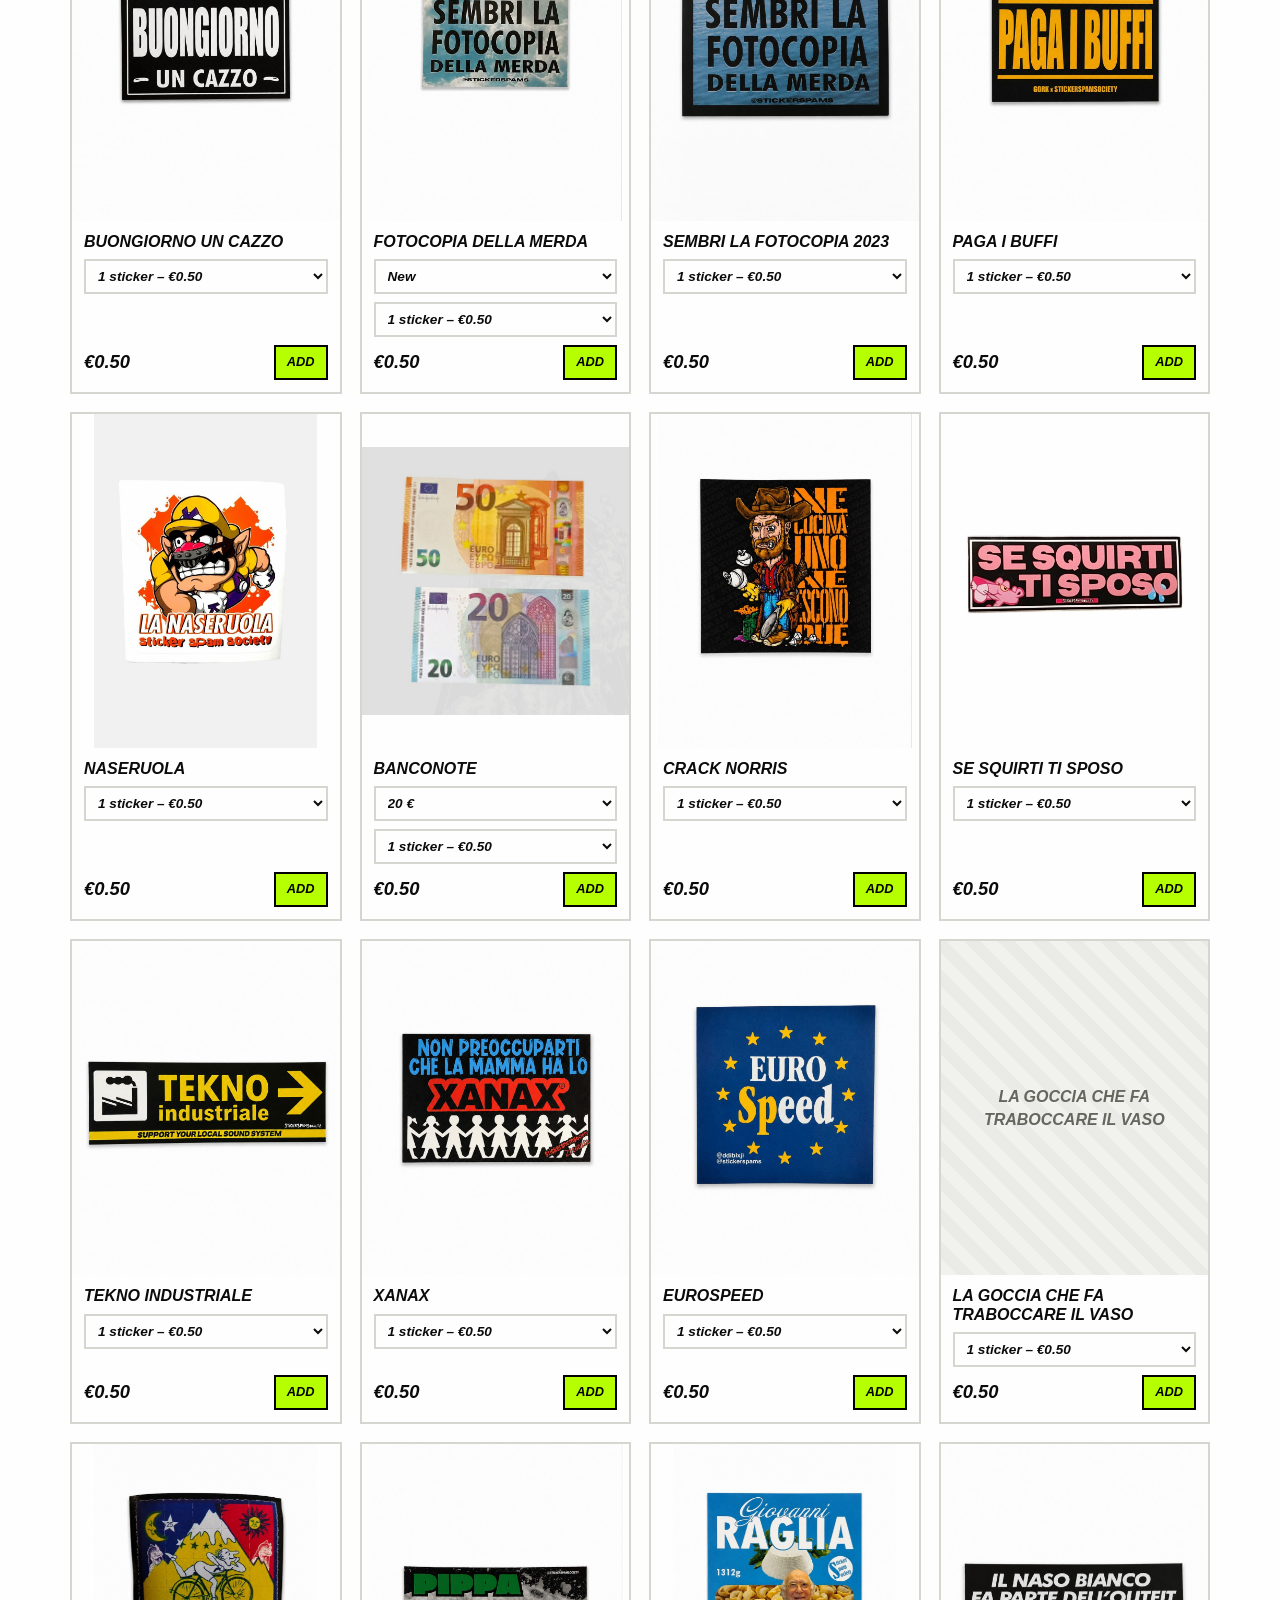
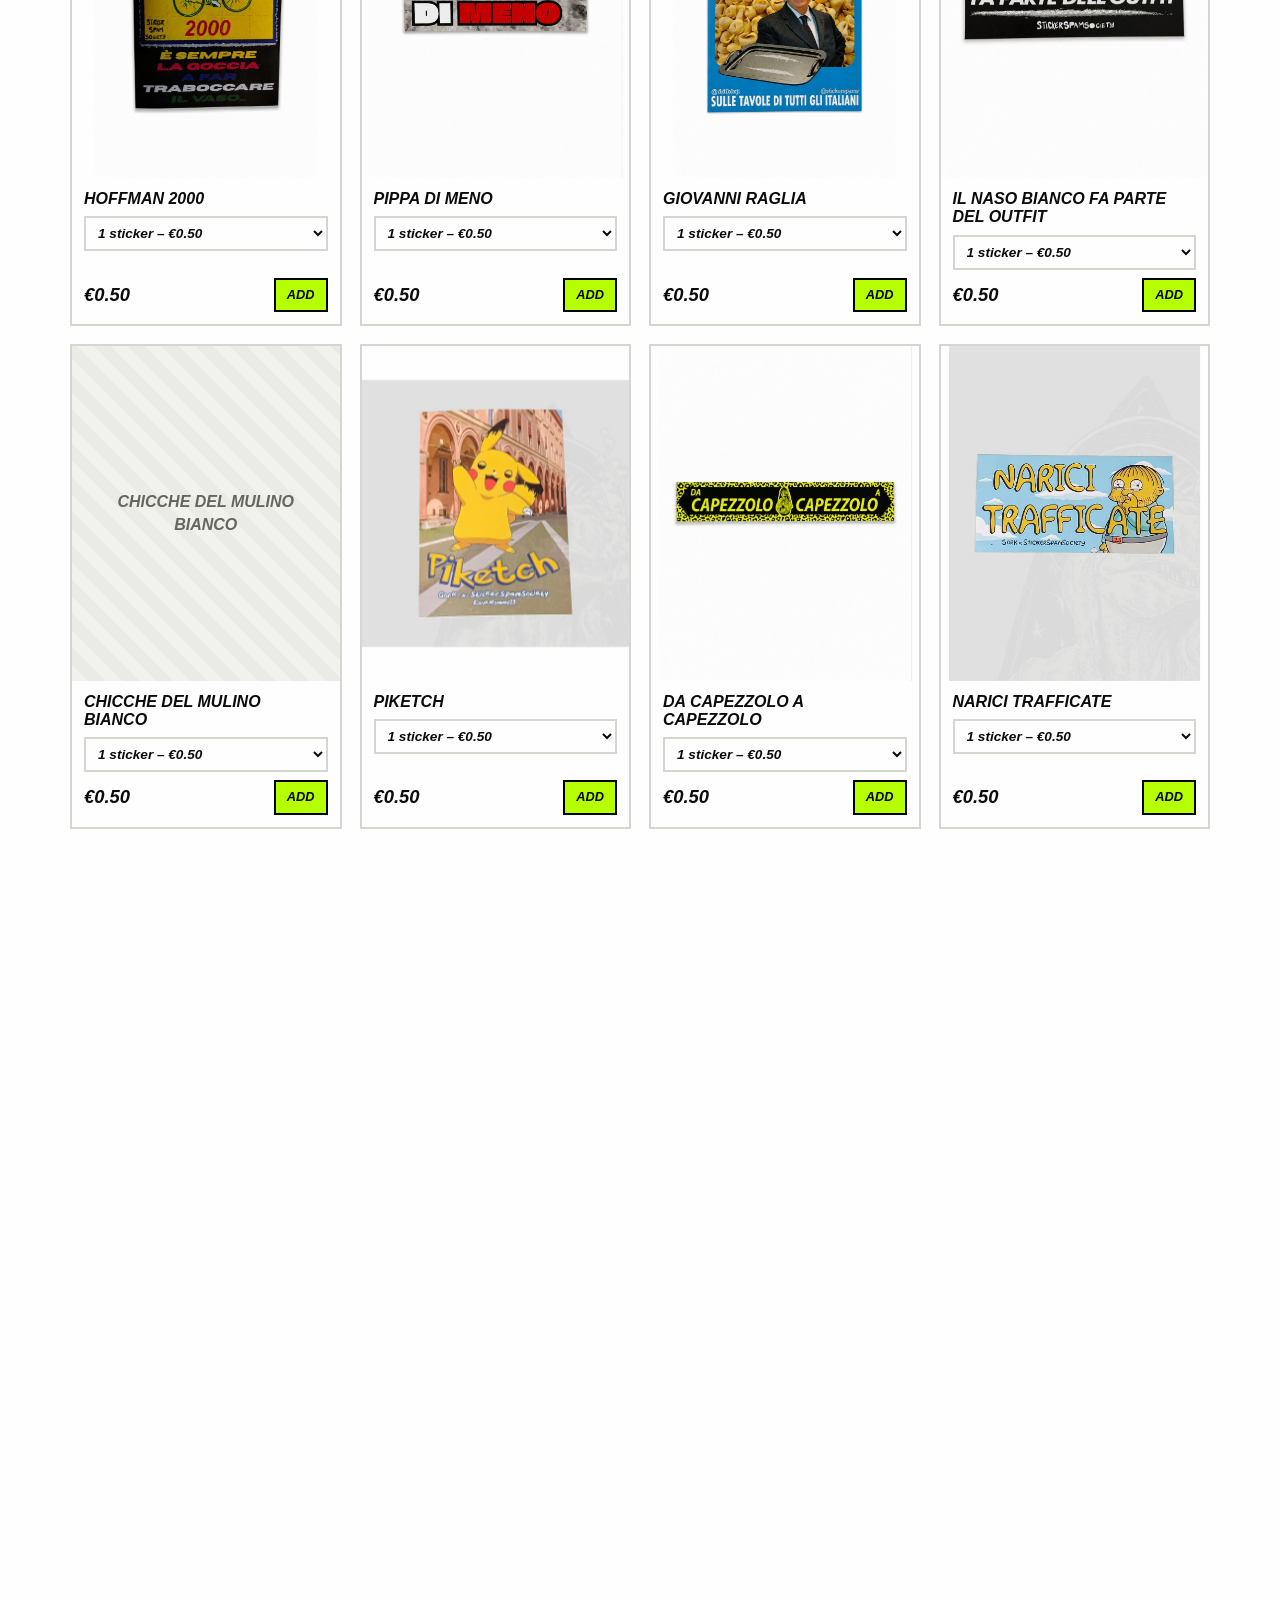
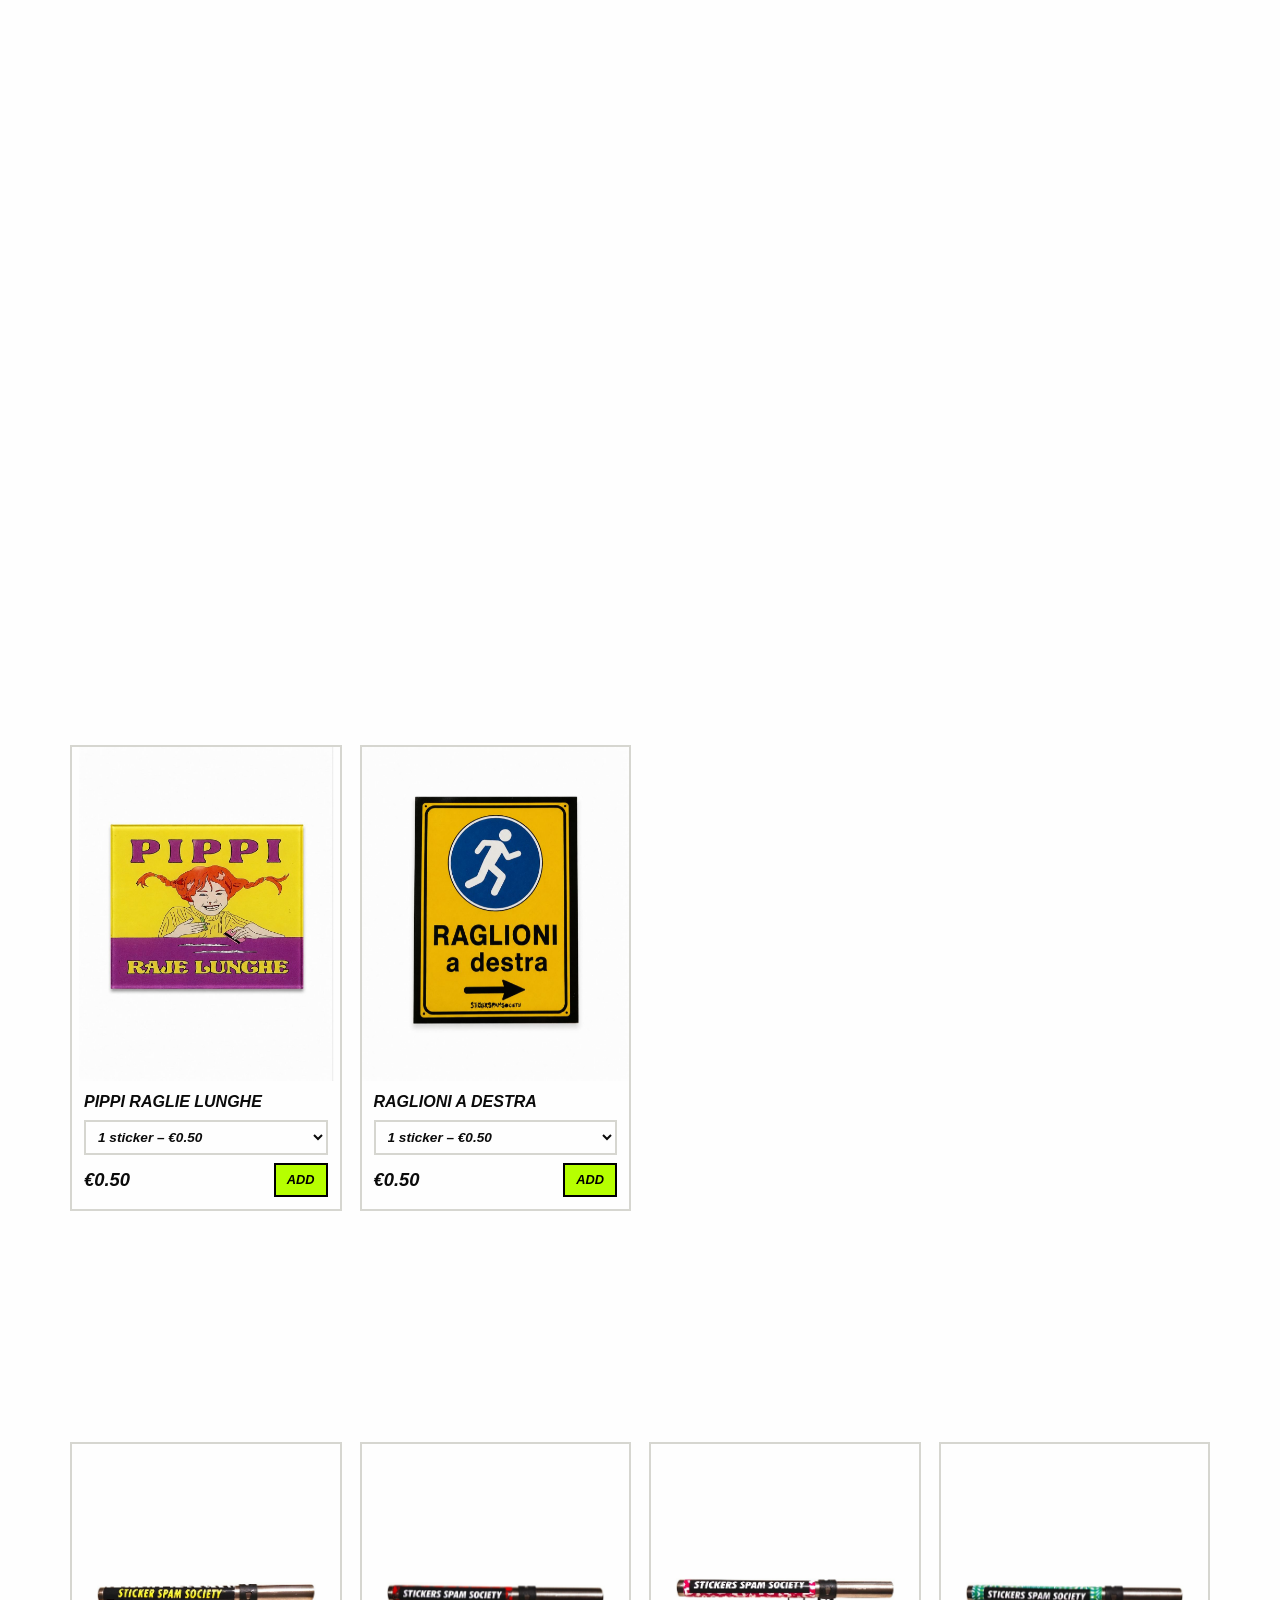
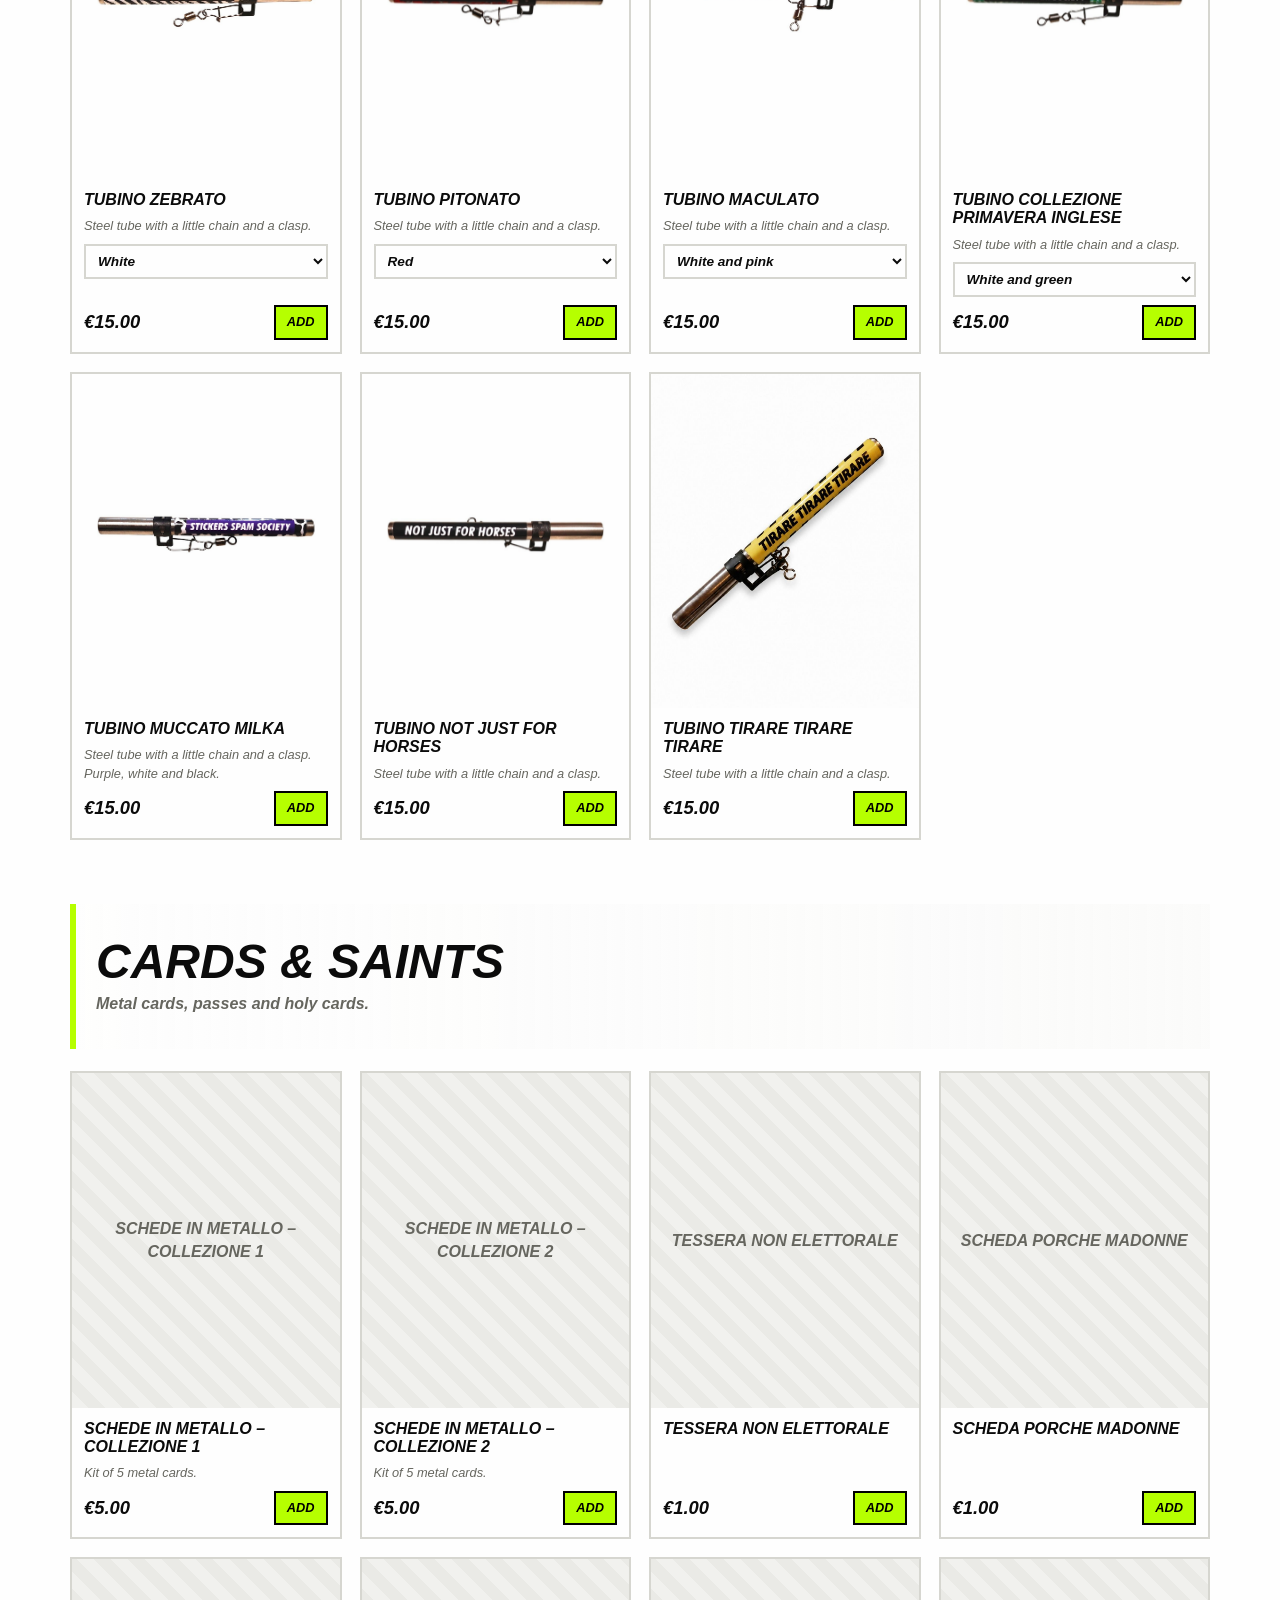
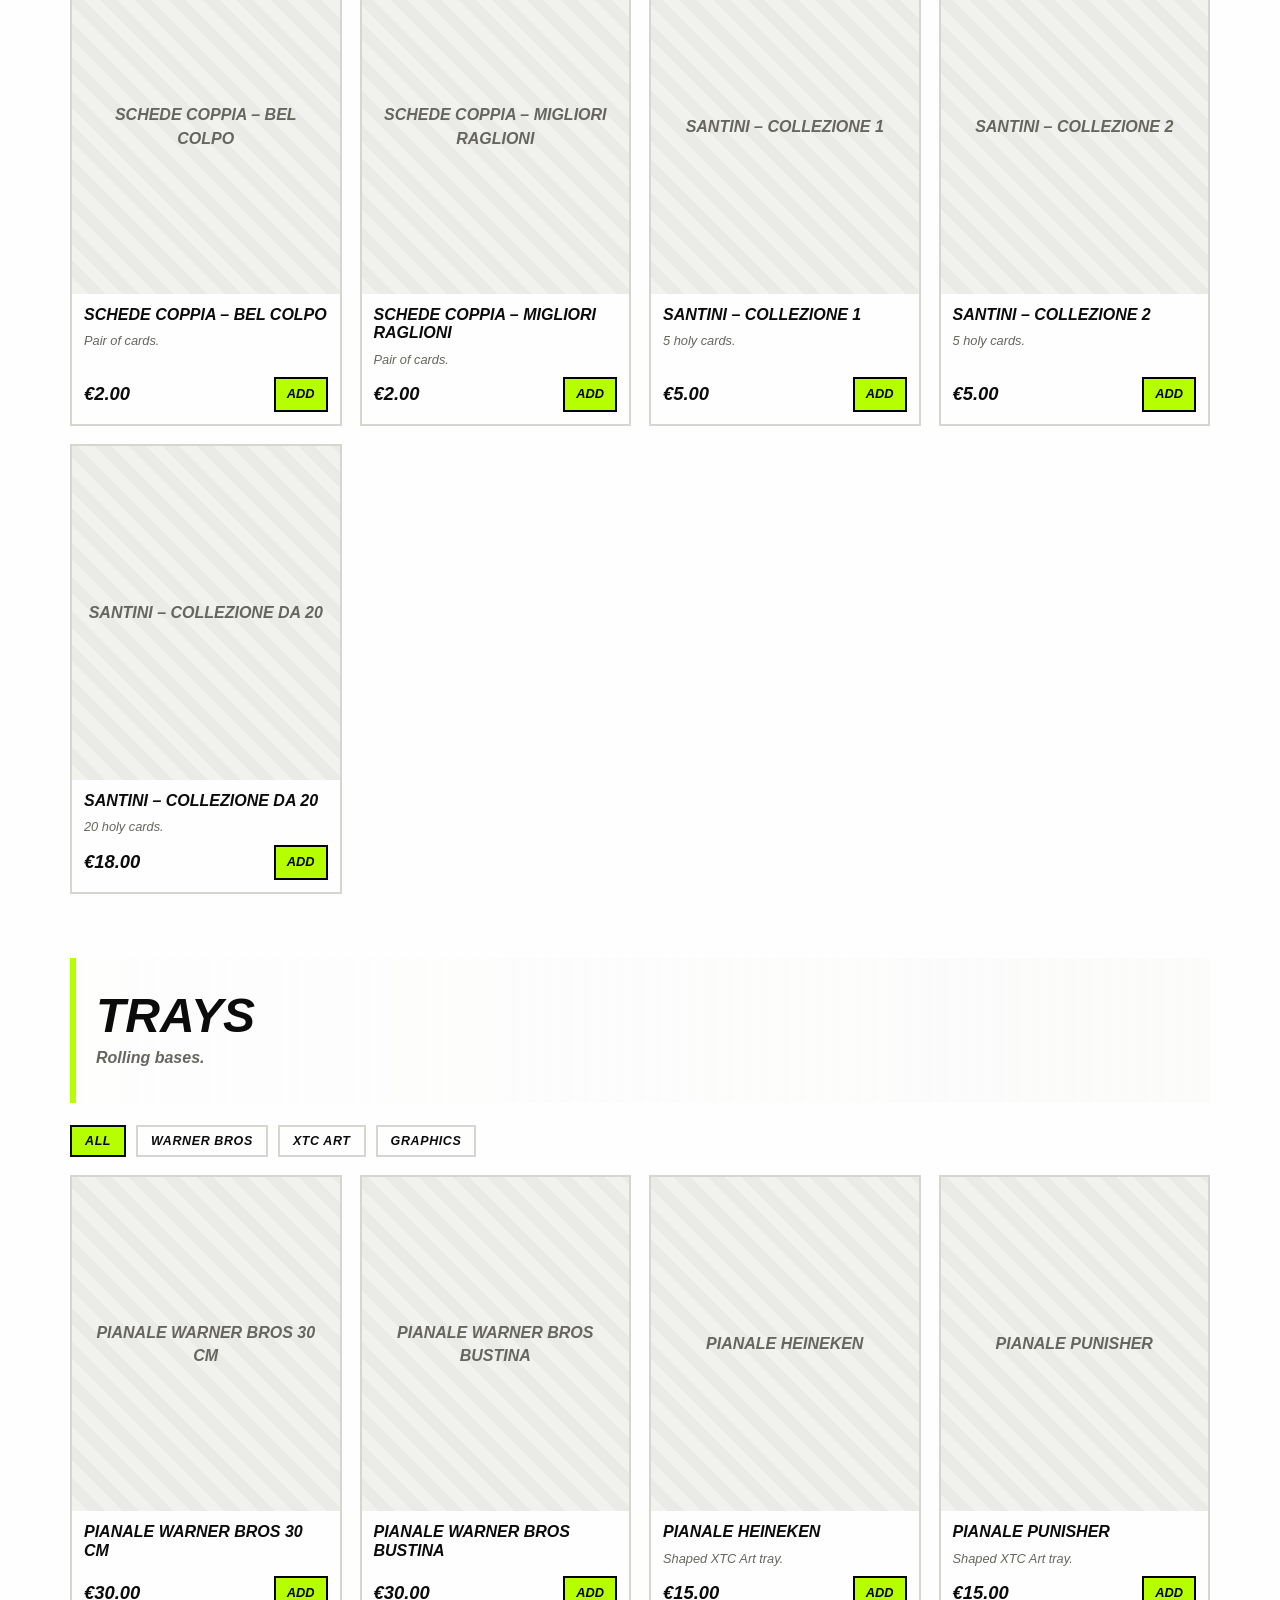
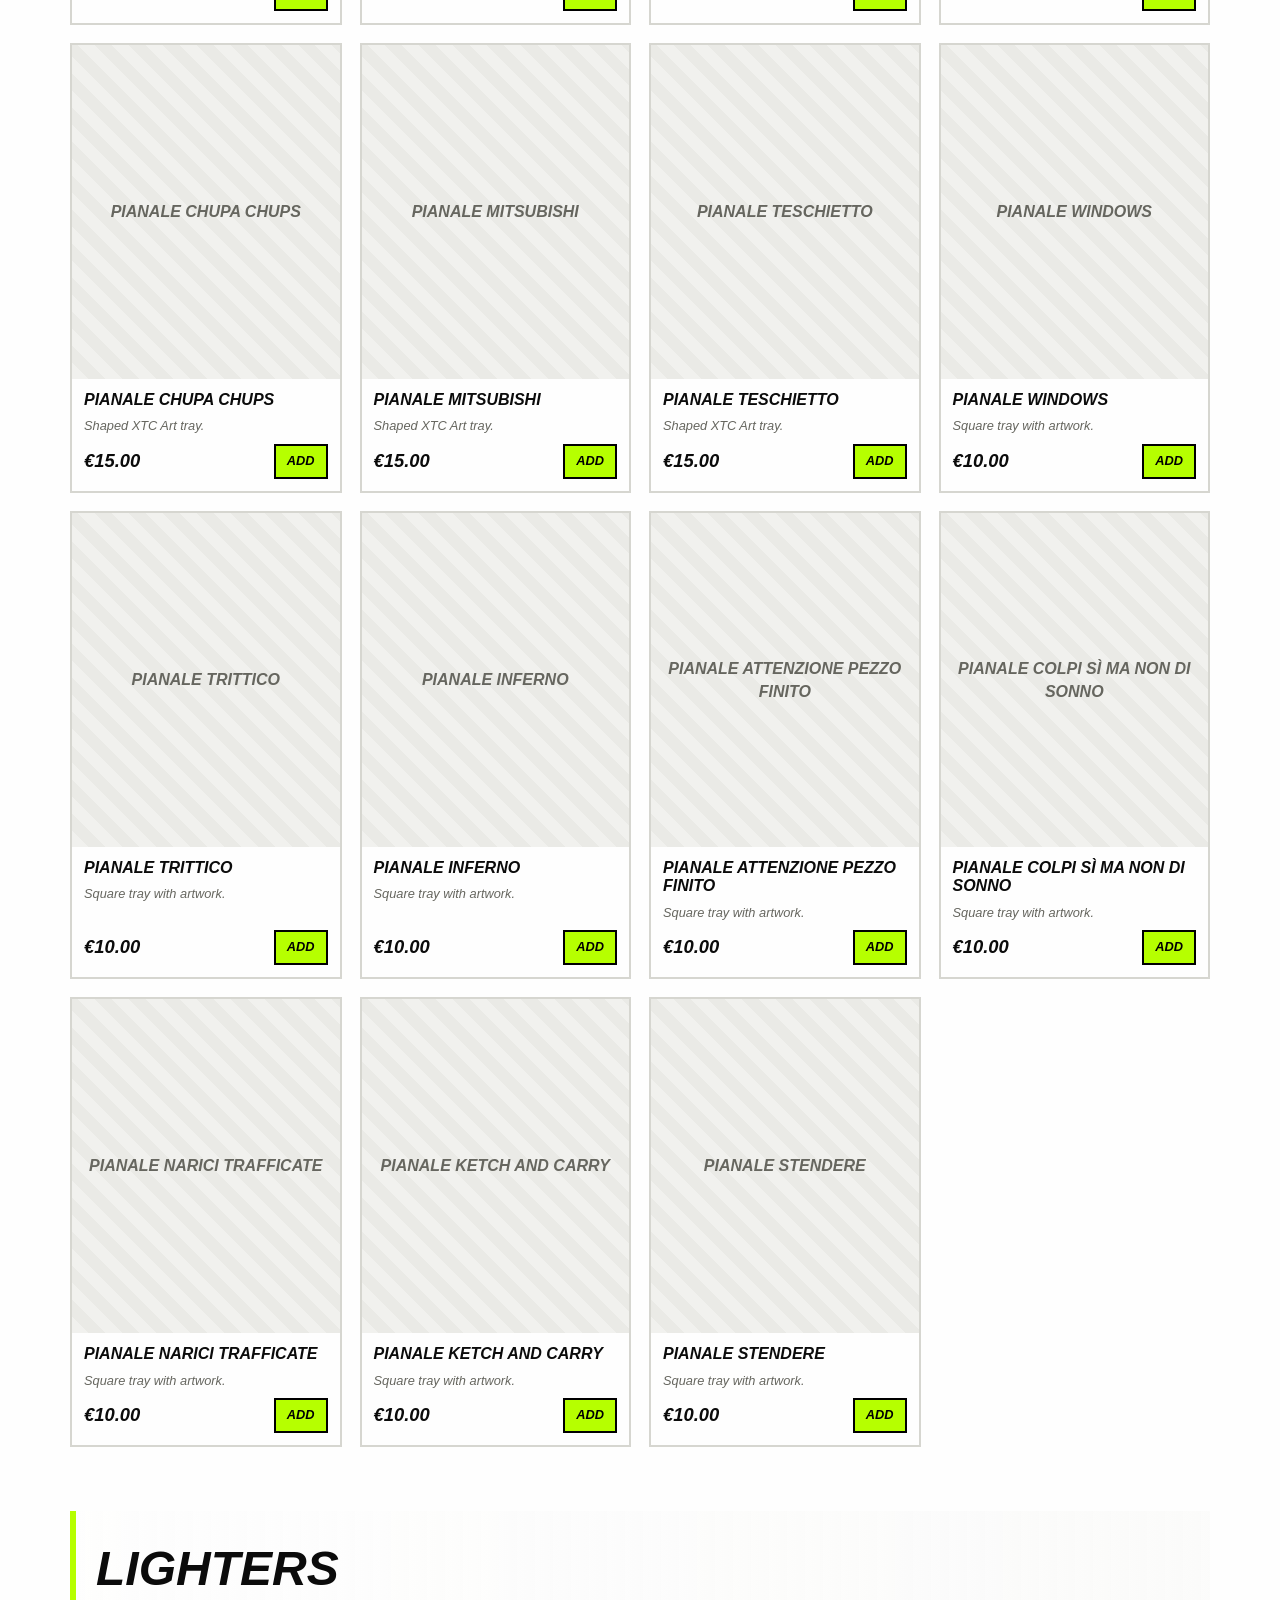
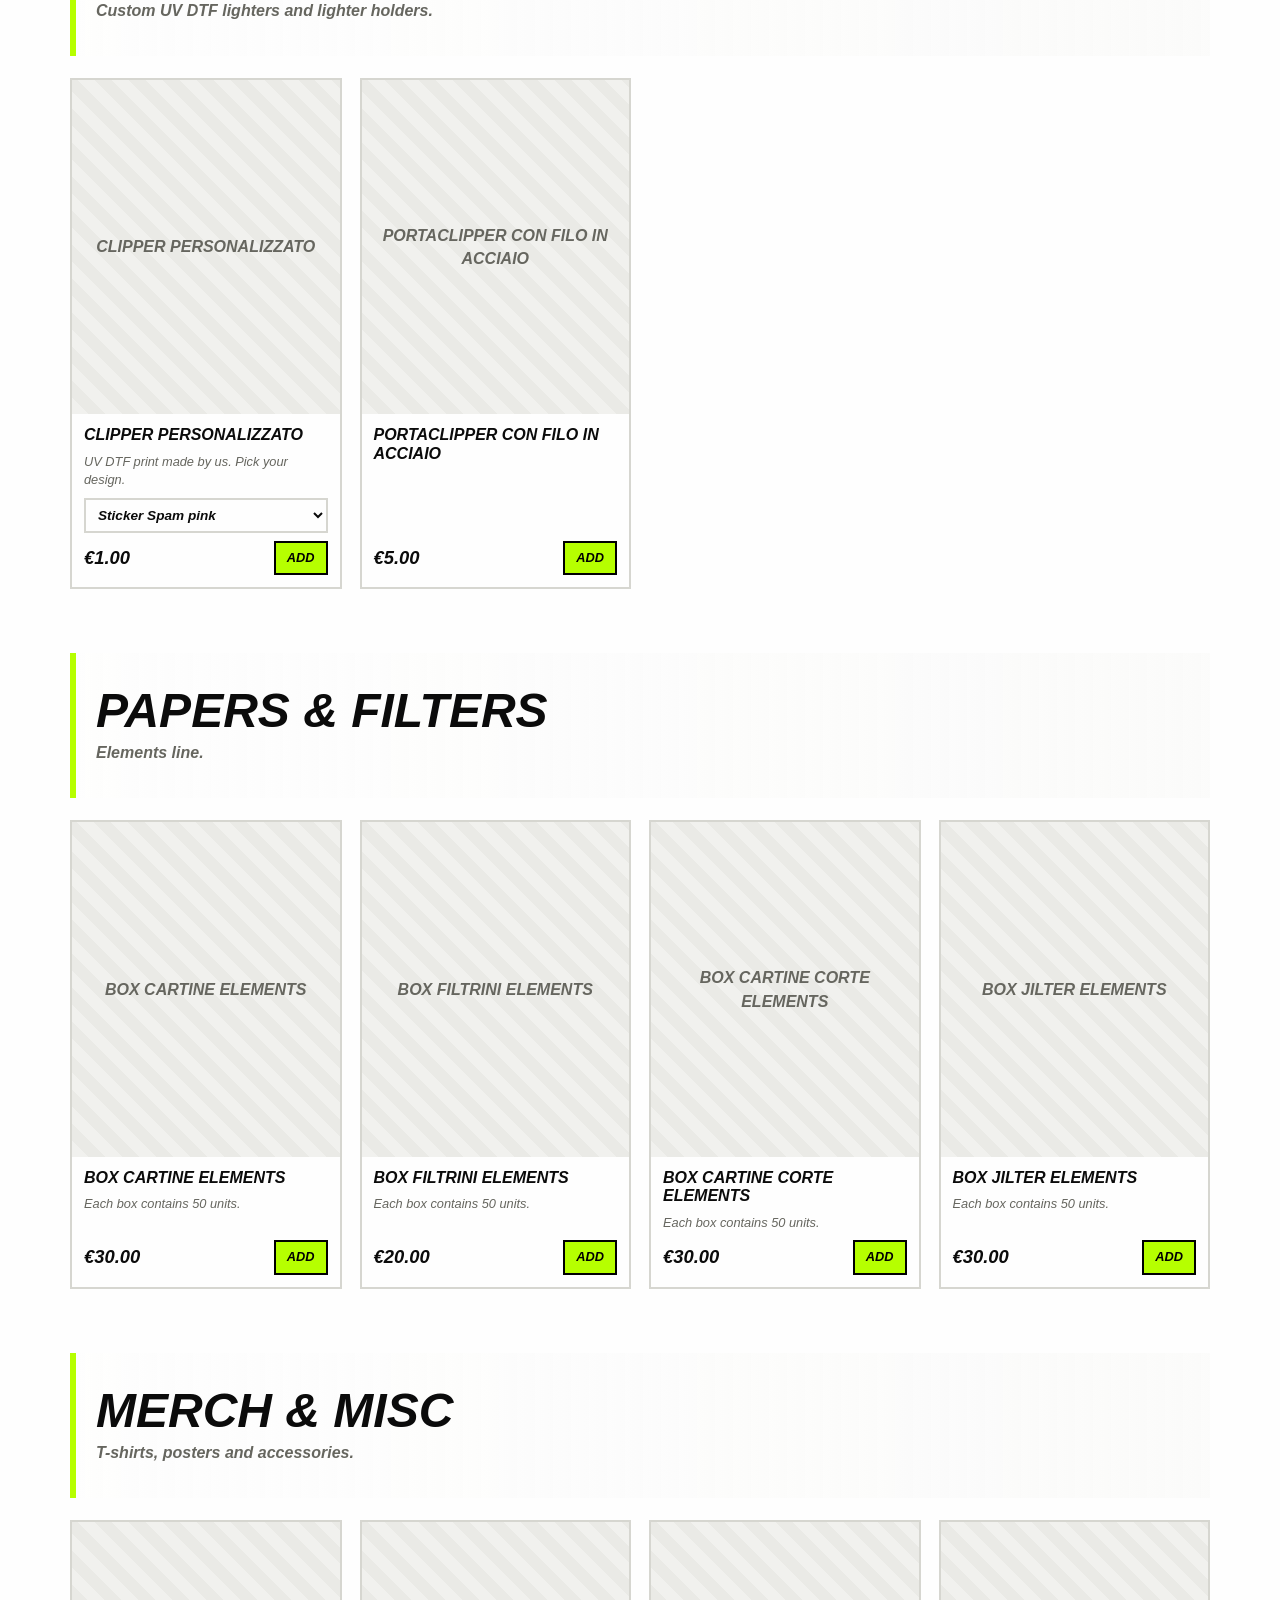
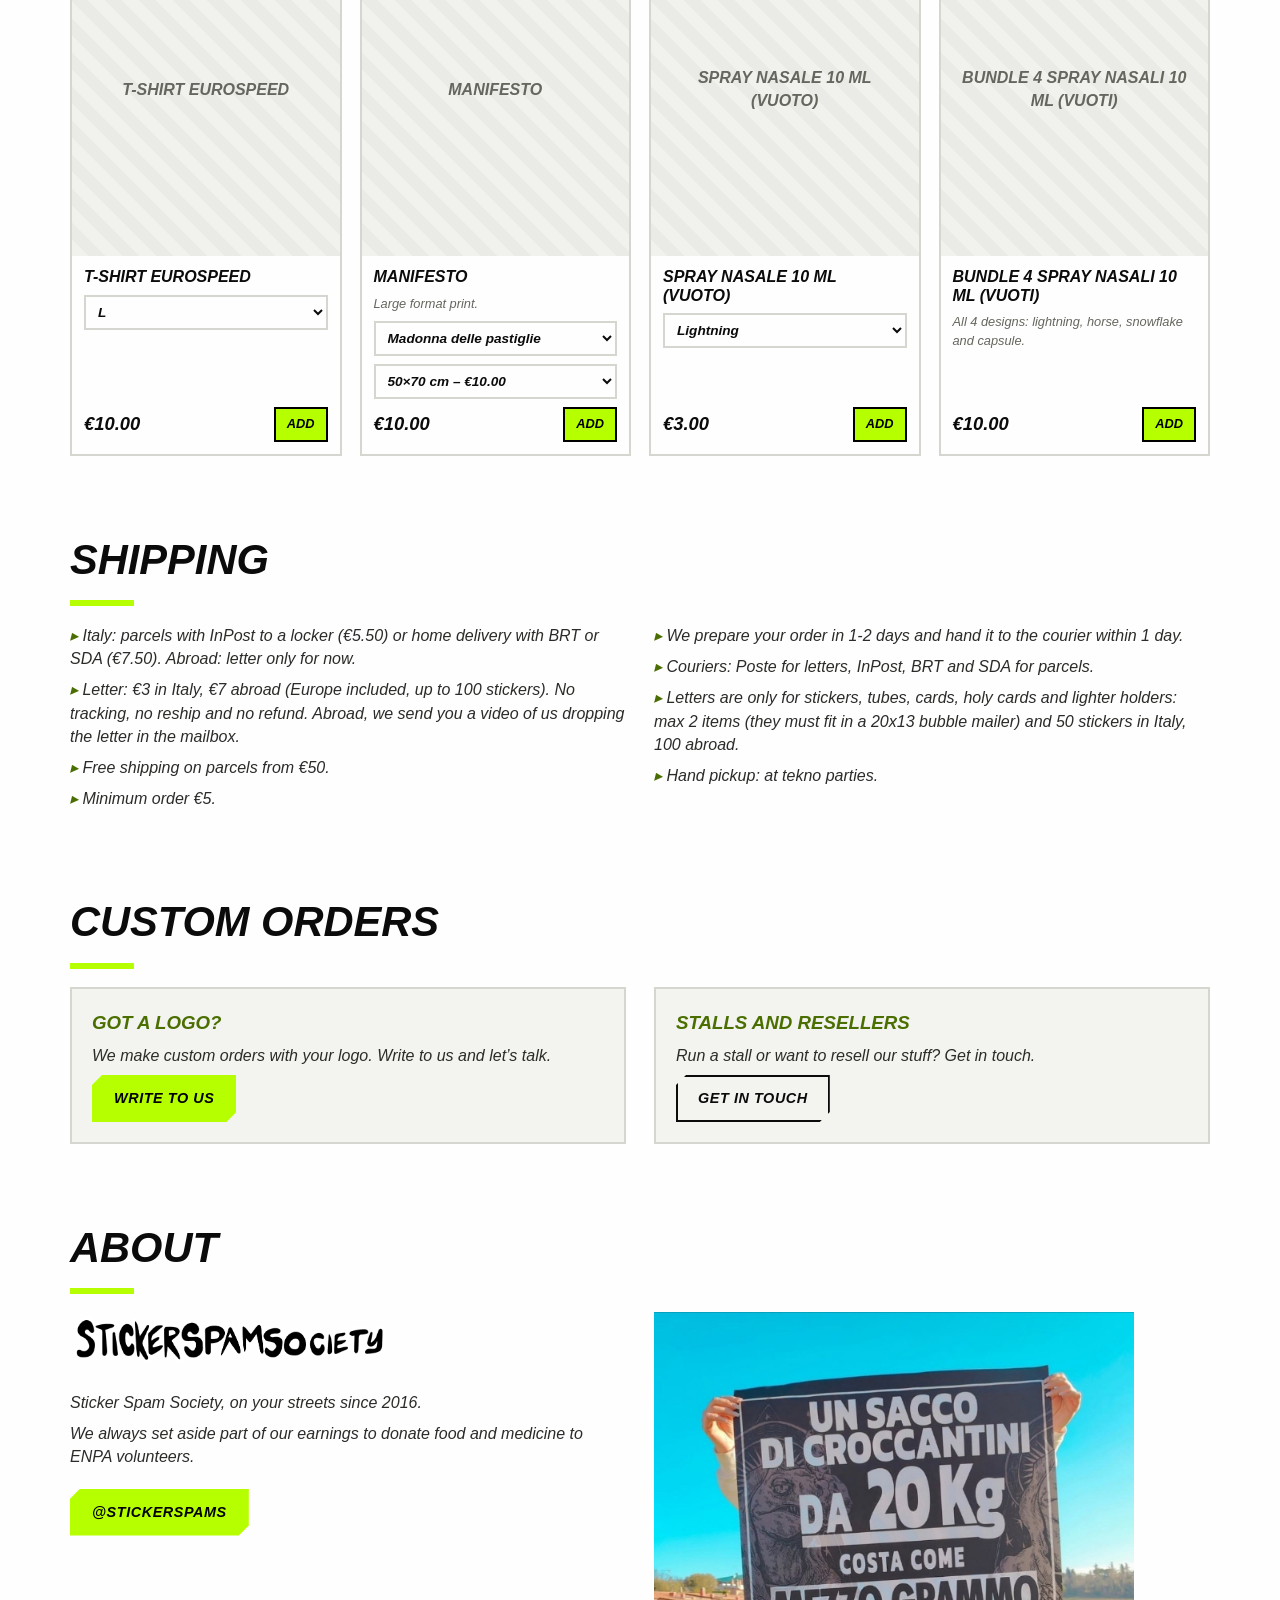
==== commit 45bd396a: "Aggiunto fx.js (animazione tubini, non ancora collegata)" ====
--- a/index.html
+++ b/index.html
@@ -130,6 +130,6 @@
 
 <script src="products.js"></script>
 <script src="config.js"></script>
-<script src="app.js"></script>
+<script src="fx.js"></script><script src="app.js"></script>
 </body>
 </html>
--- a/style.css
+++ b/style.css
@@ -243,4 +243,16 @@
   60% { transform: translate(-1px, 1px) rotate(-.8deg); }
   80% { transform: translate(1px, 0) rotate(.8deg); }
 }
-@media (prefers-reduced-motion: reduce) { .nav a:hover, .nav a:focus-visible { animation: none; } }+@media (prefers-reduced-motion: reduce) { .nav a:hover, .nav a:focus-visible { animation: none; } }
+
+/* Carrello: la parte bassa scorre e gli articoli restano sempre visibili */
+.drawer { height: 100vh; height: 100dvh; max-height: 100dvh; }
+.dr-head { flex: none; }
+.dr-body { flex: 1 1 auto; min-height: 110px; overflow-y: auto; }
+.dr-foot { flex: 0 1 auto; max-height: 58vh; max-height: 58dvh; overflow-y: auto; }
+
+/* Tubini: video al posto delle foto */
+.catvideo { position: relative; max-width: 560px; margin: 0 auto 22px; border: 3px solid var(--ink); box-shadow: 8px 8px 0 var(--acid); background: #000; }
+.catvideo video { display: block; width: 100%; height: auto; max-height: 70vh; object-fit: cover; }
+.catvideo .btn { position: absolute; right: 10px; bottom: 10px; padding: 7px 12px; font-size: .75rem; }
+/* foto tubini visibili */
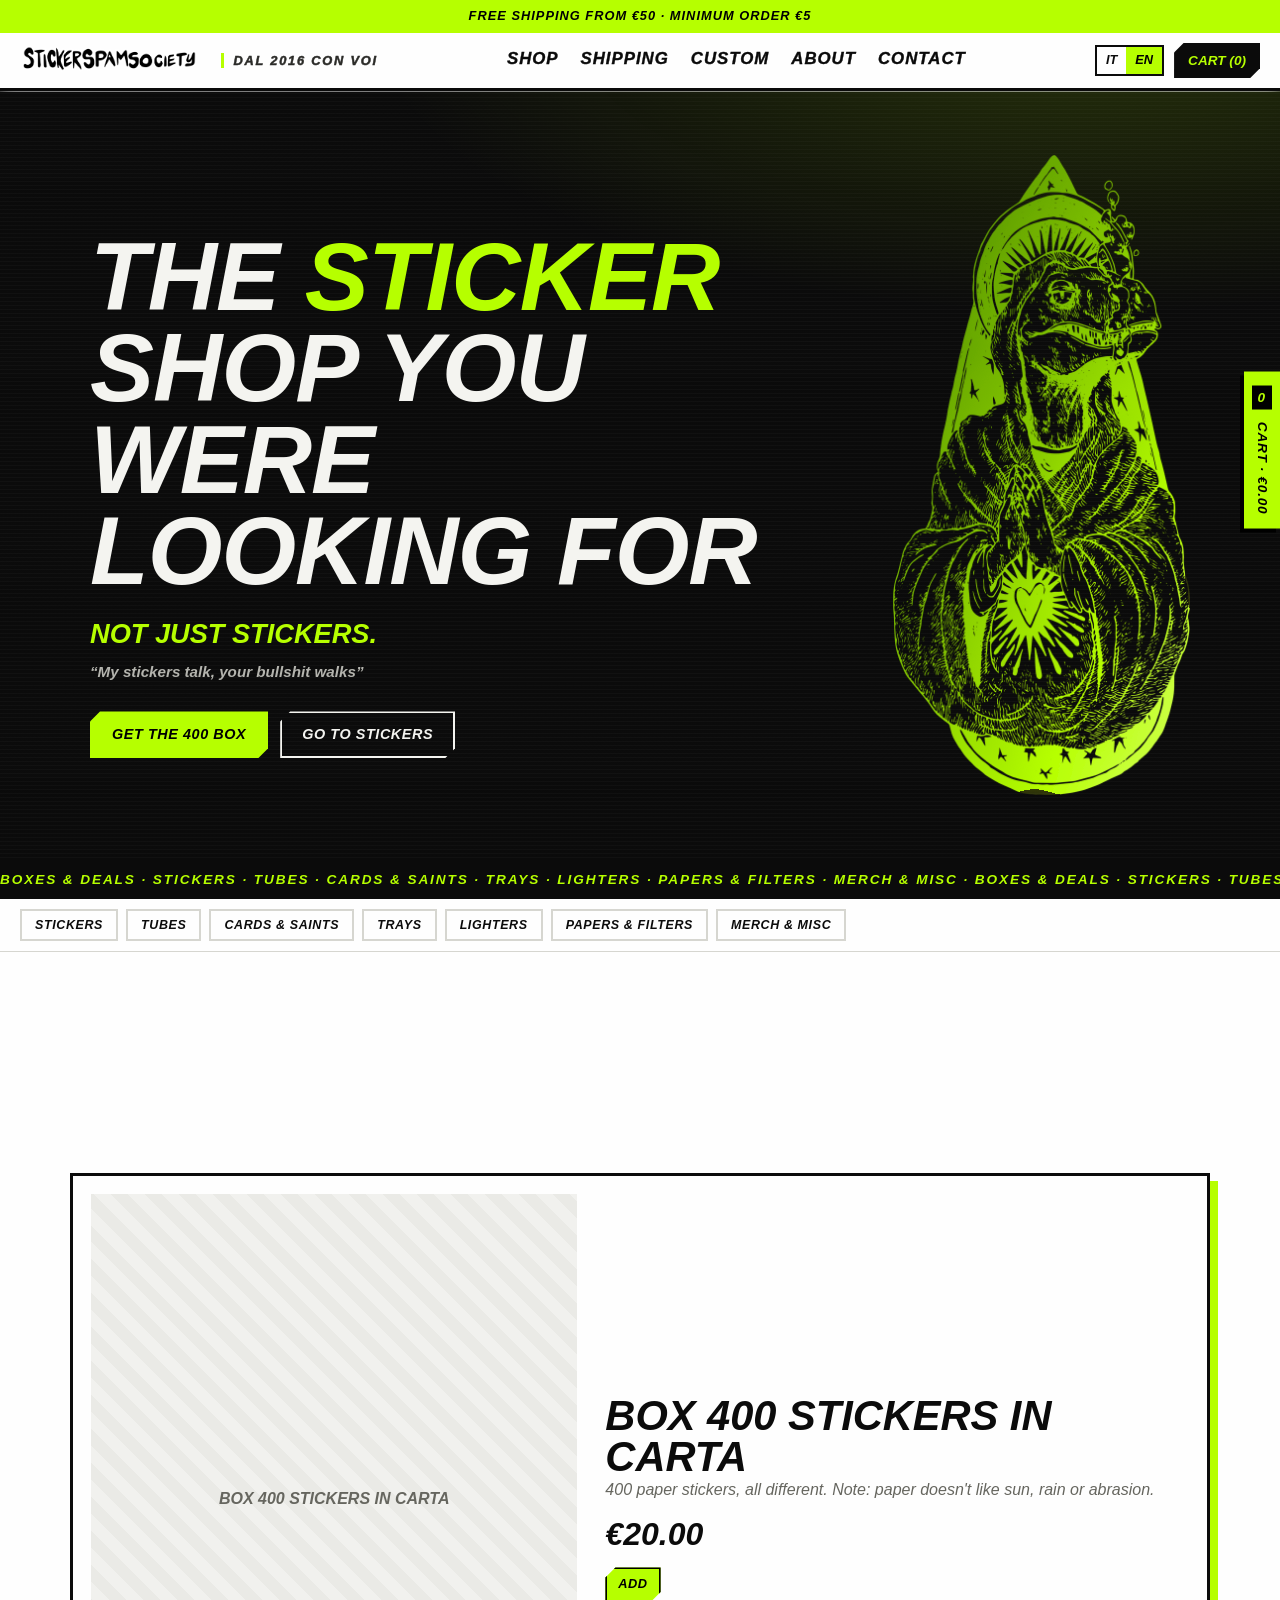
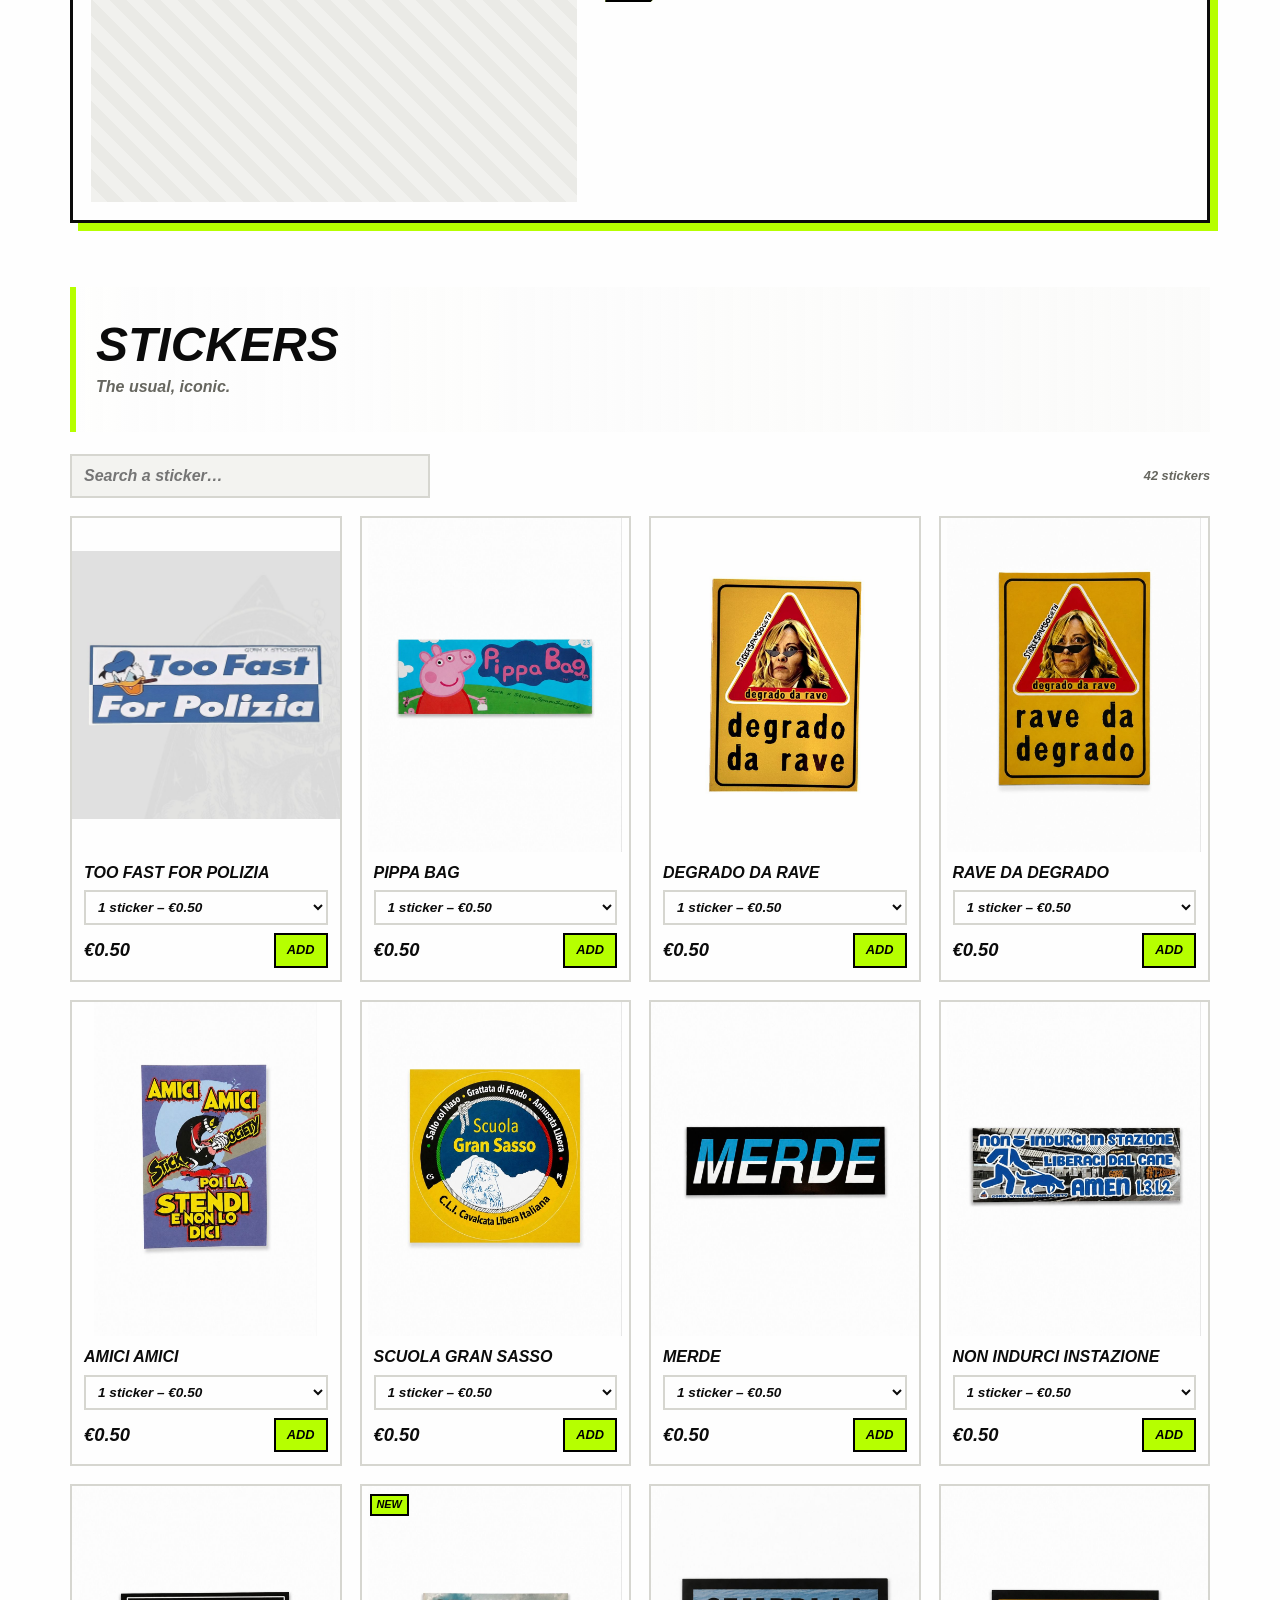
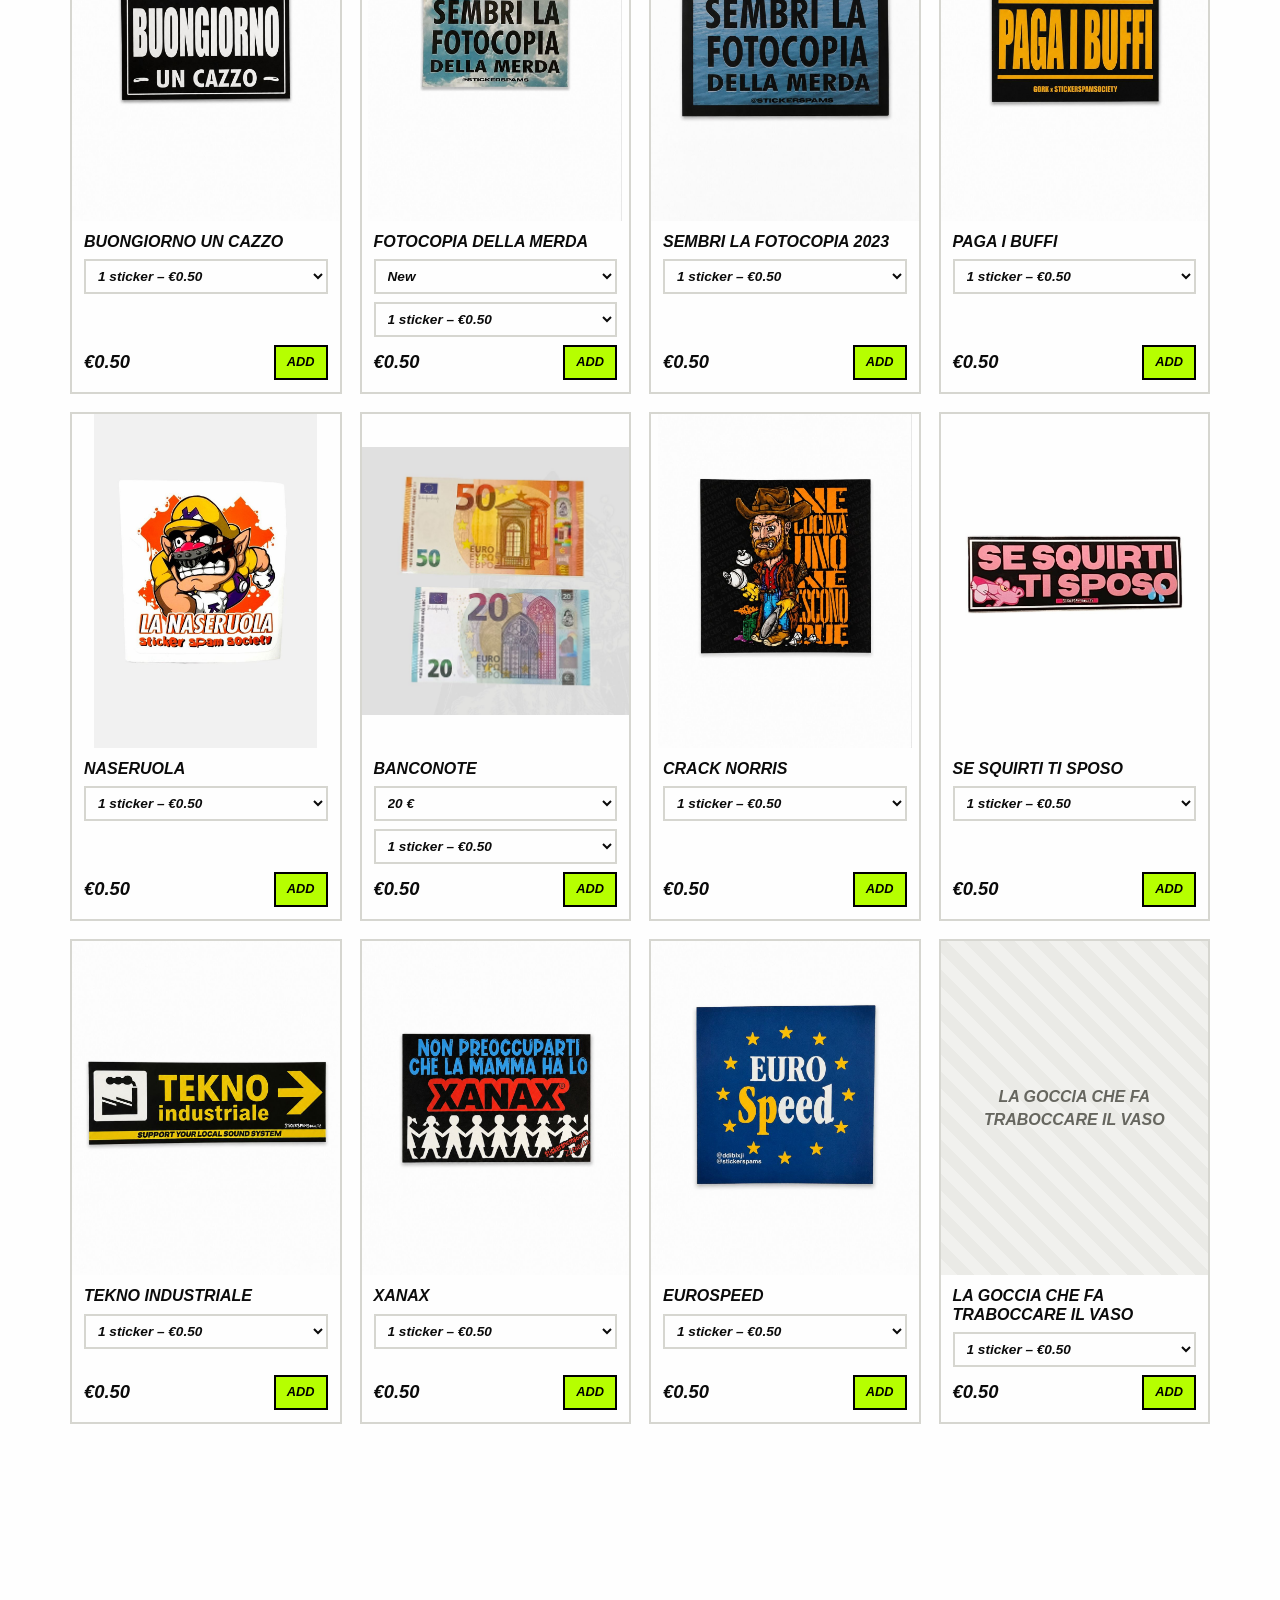
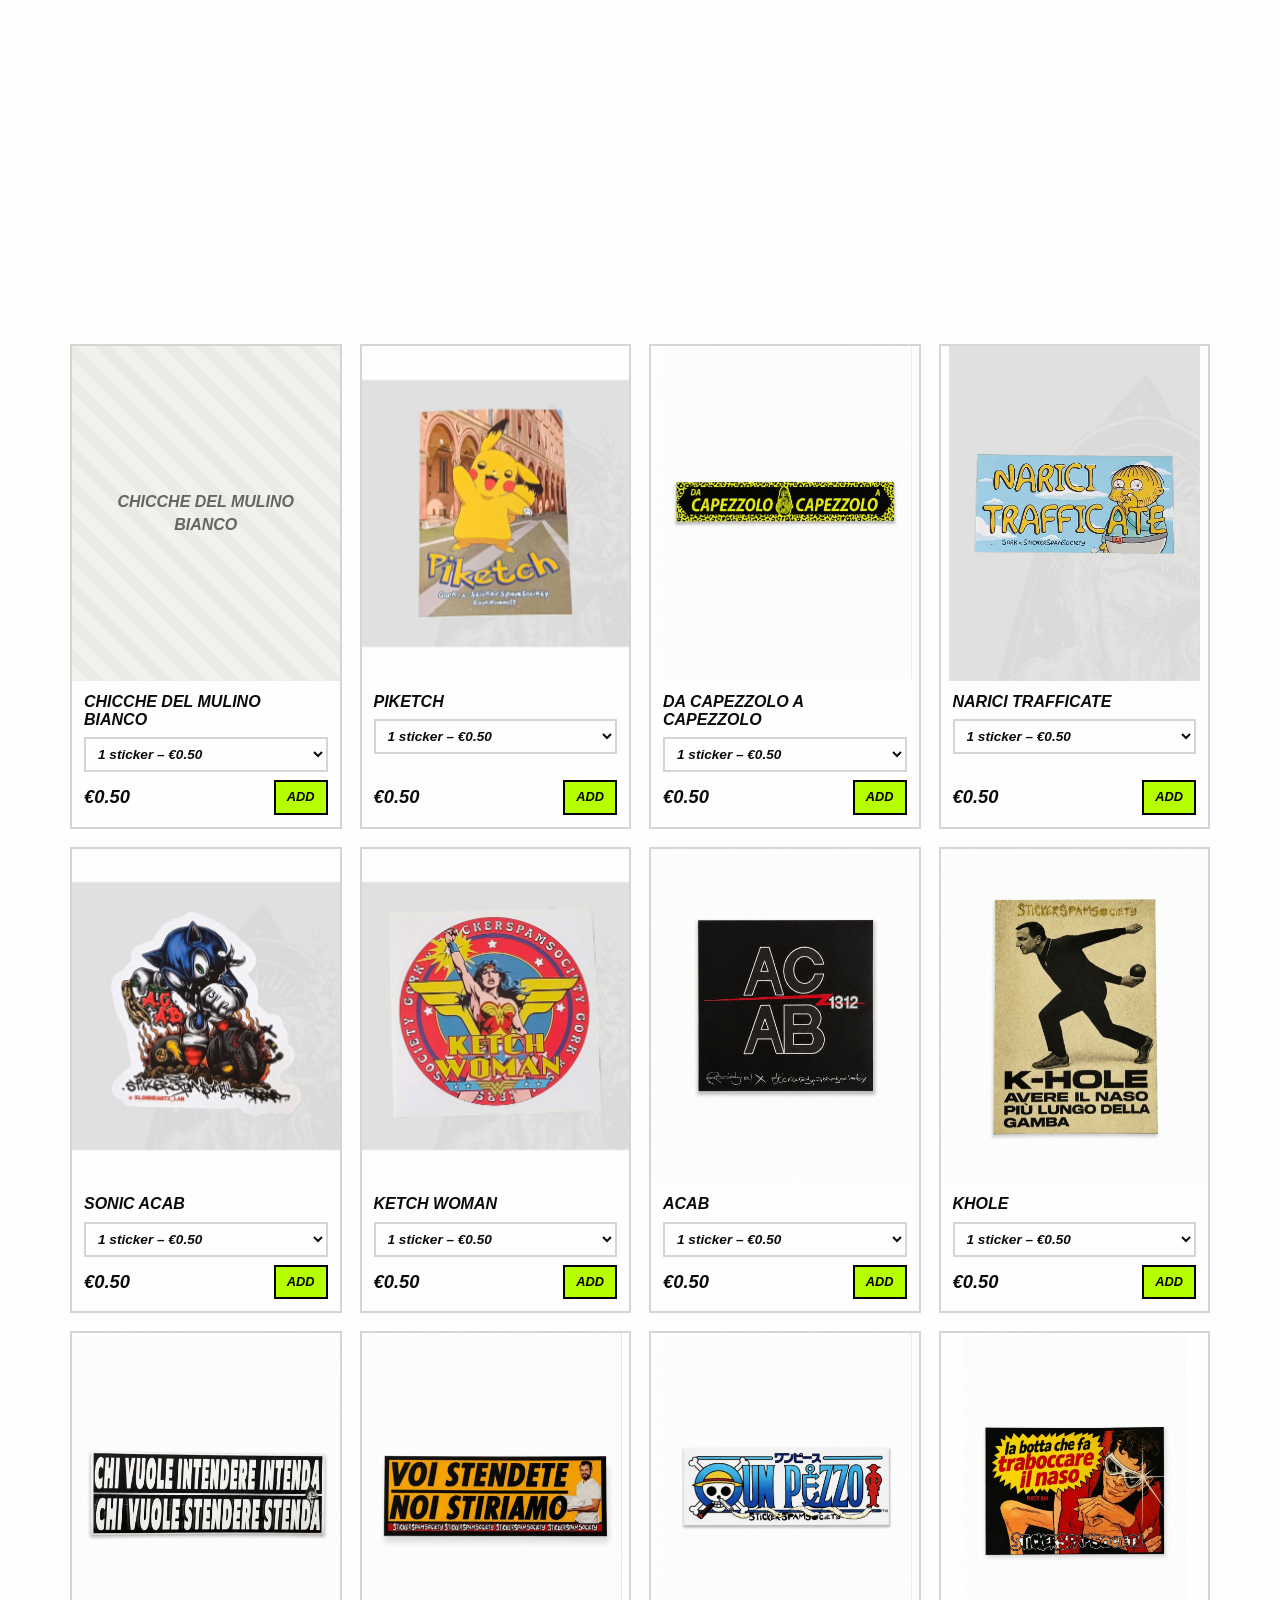
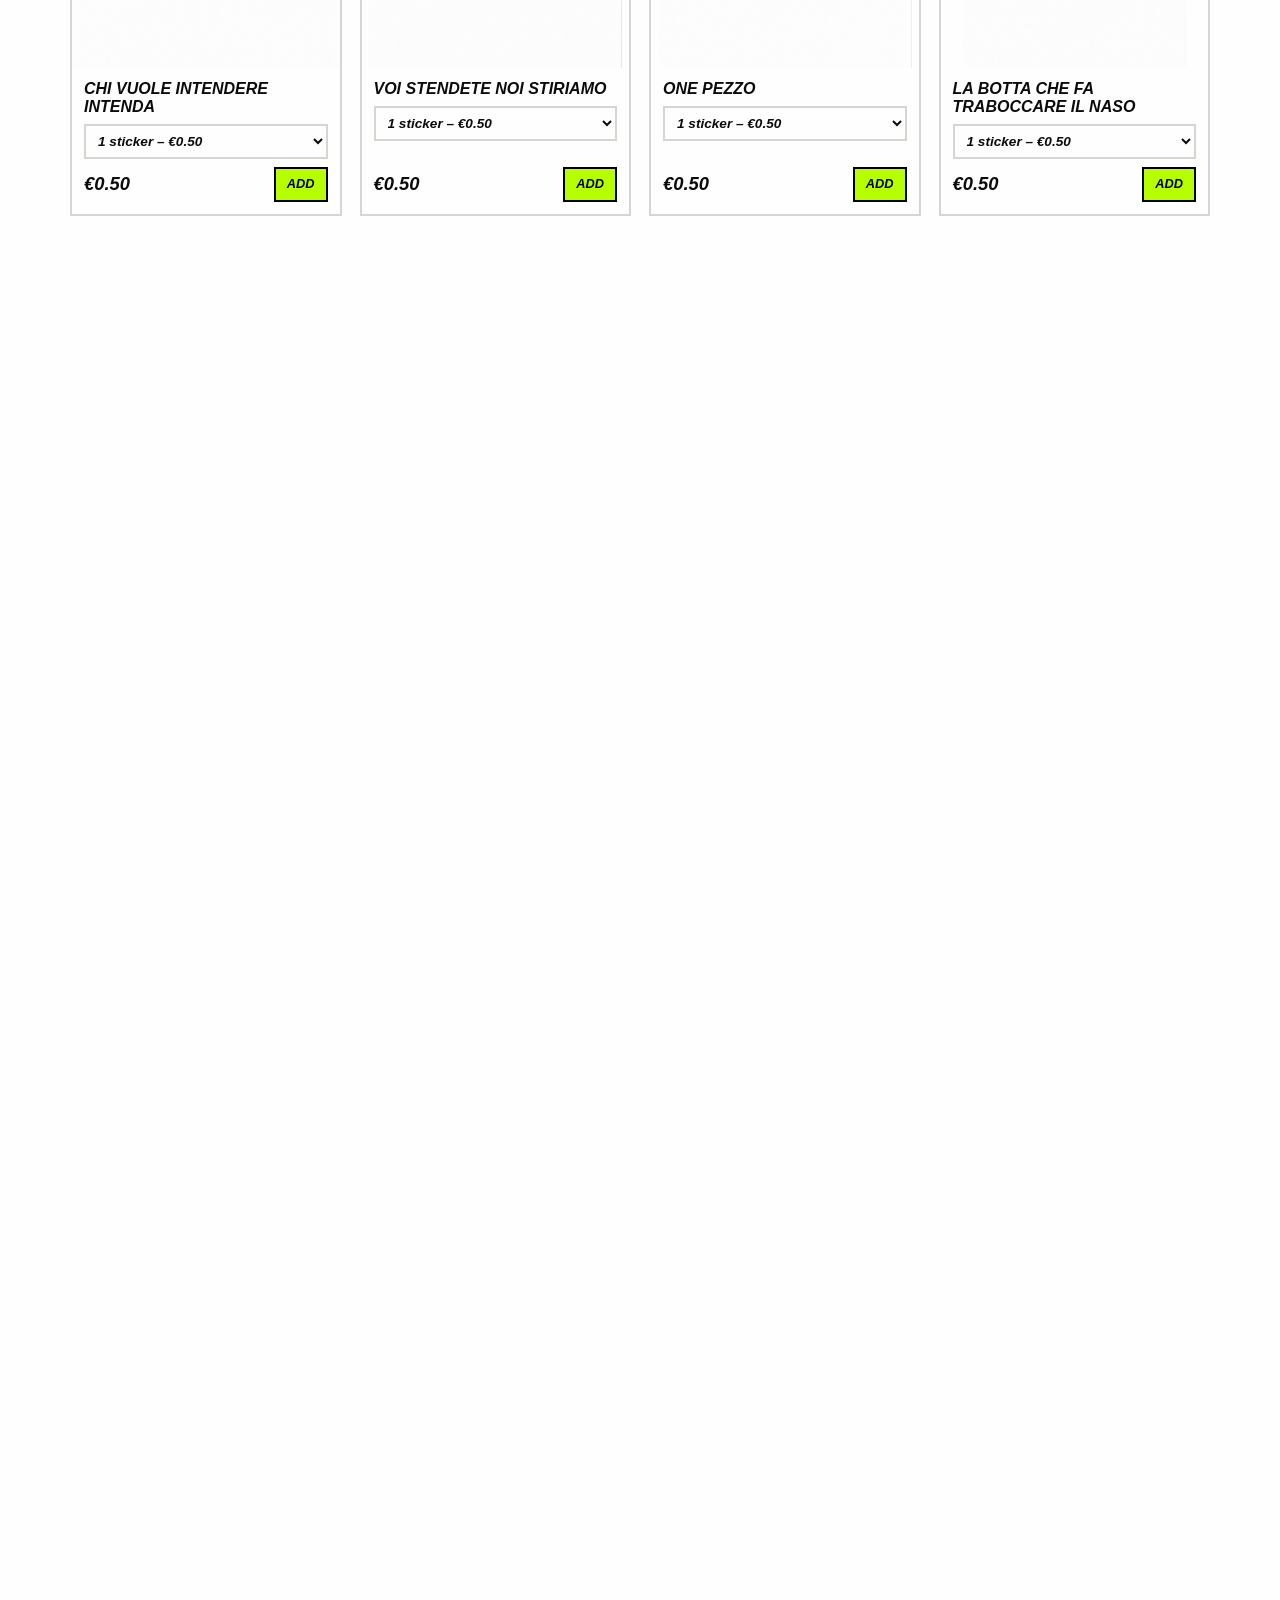
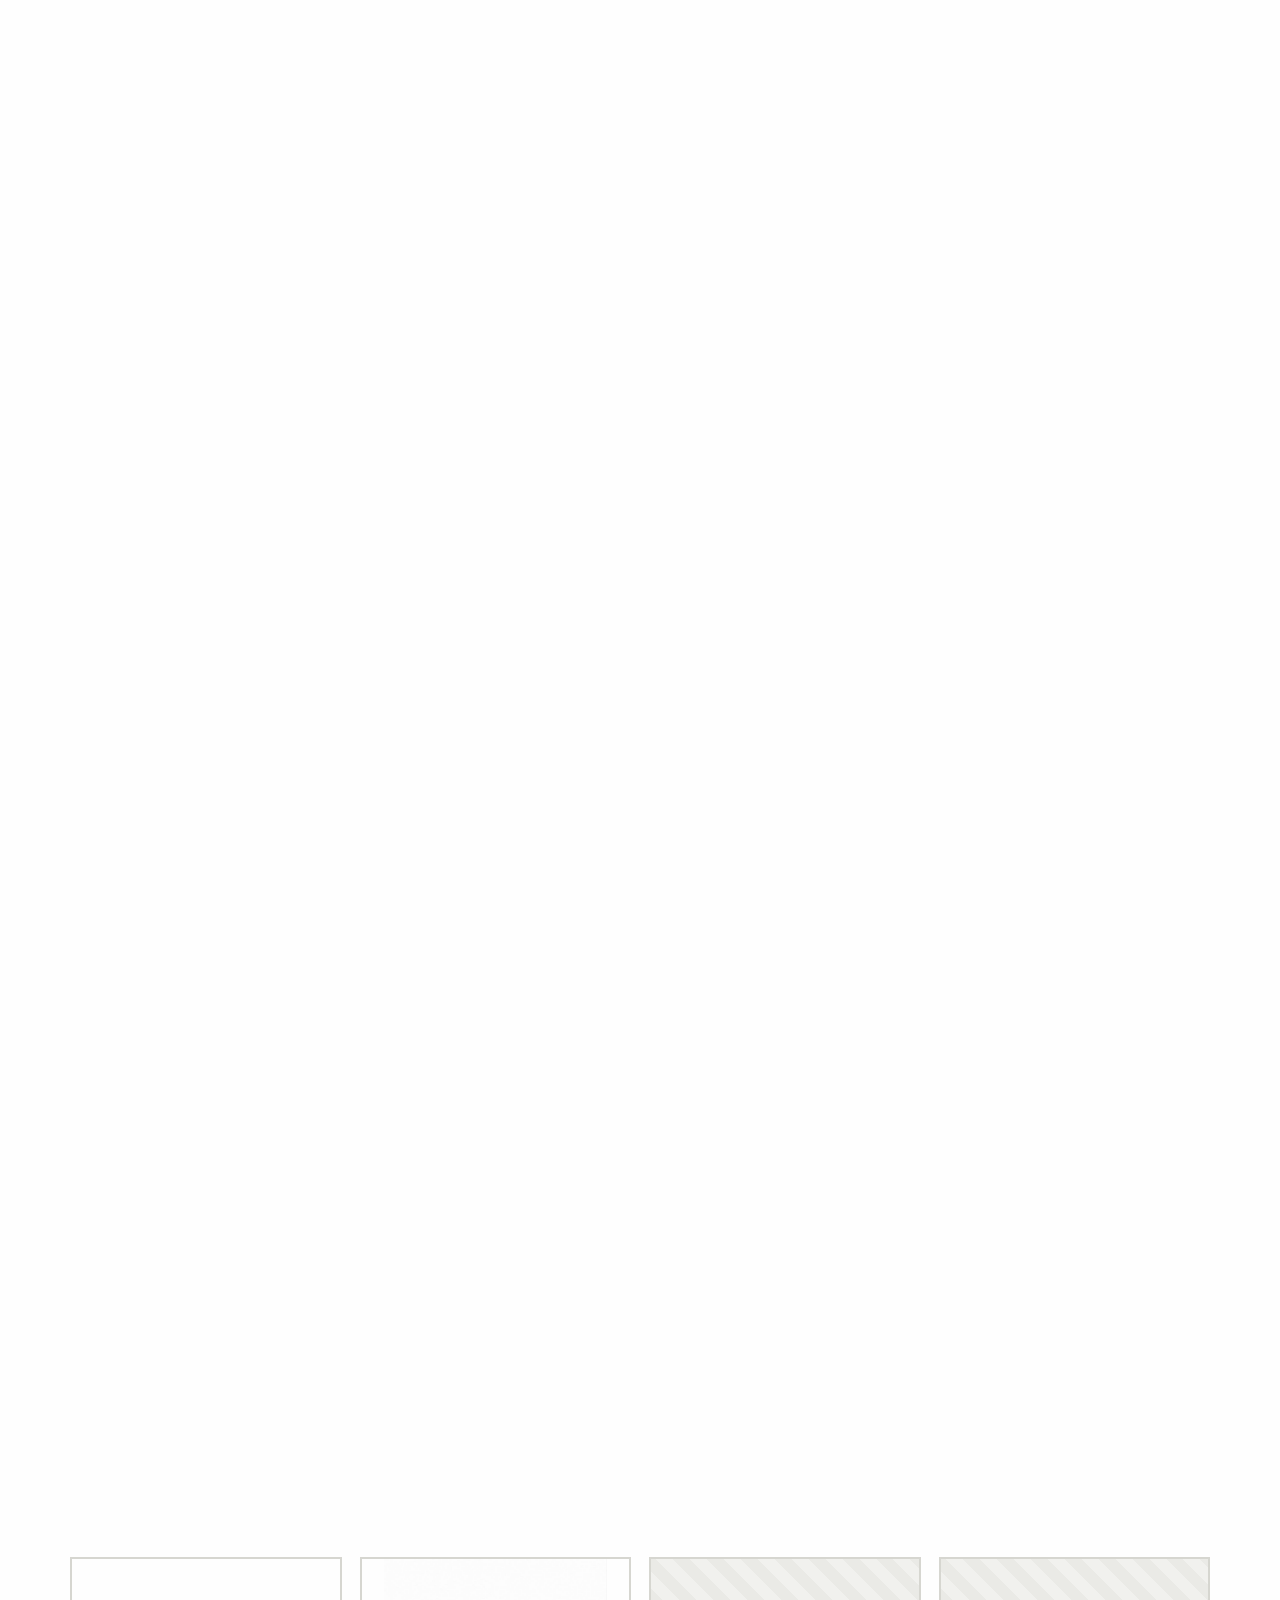
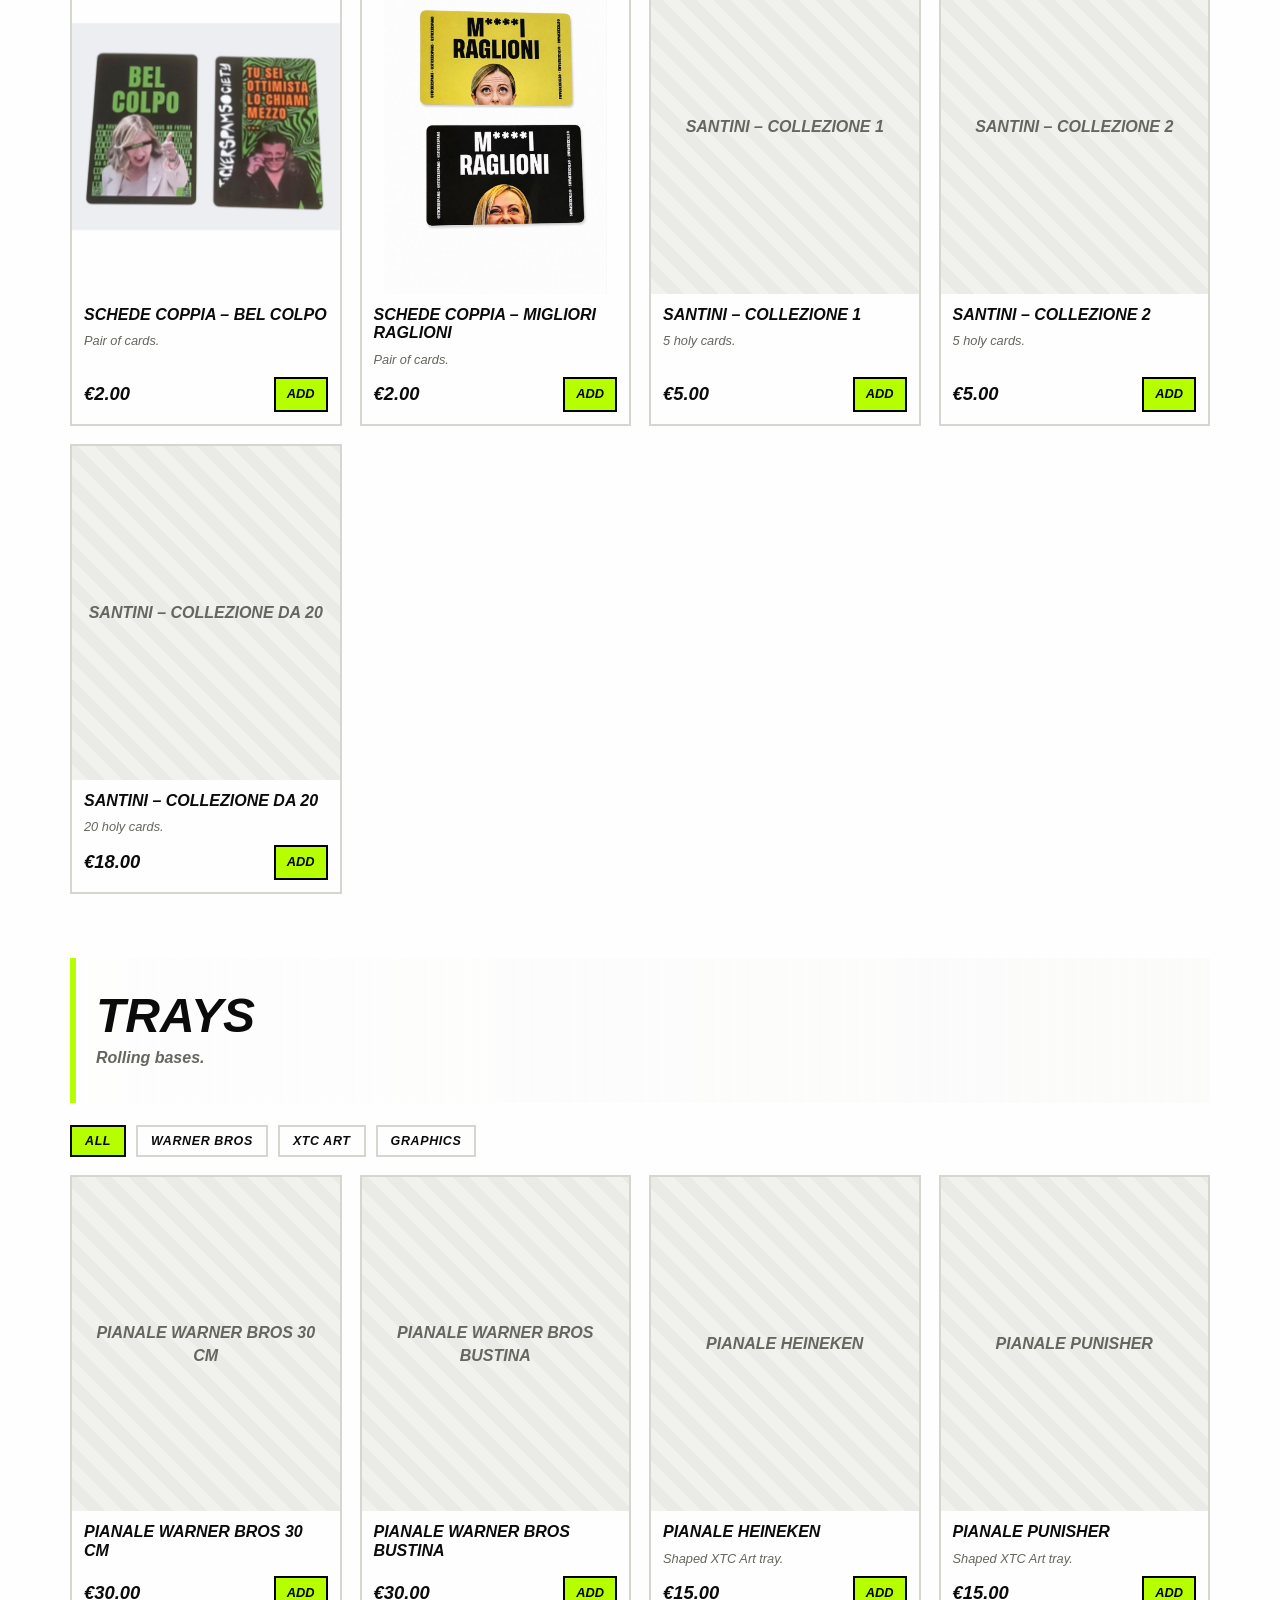
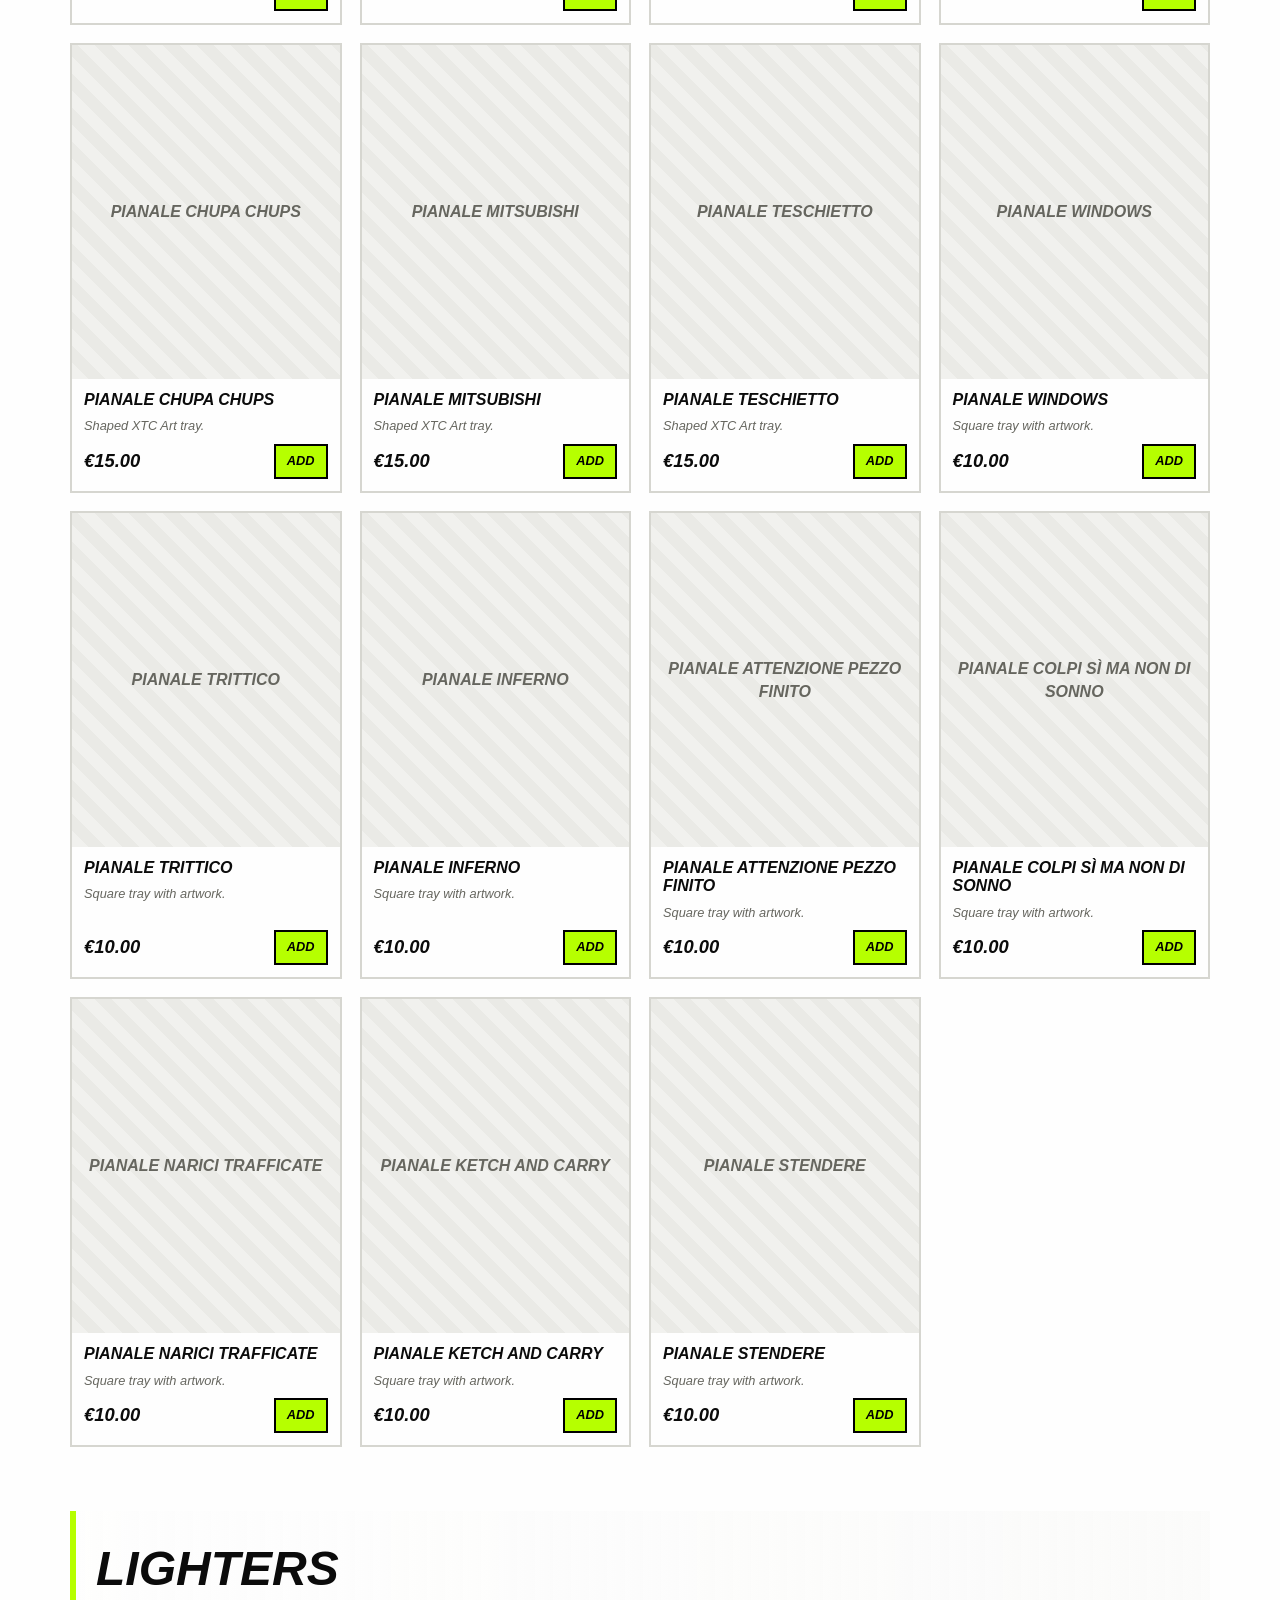
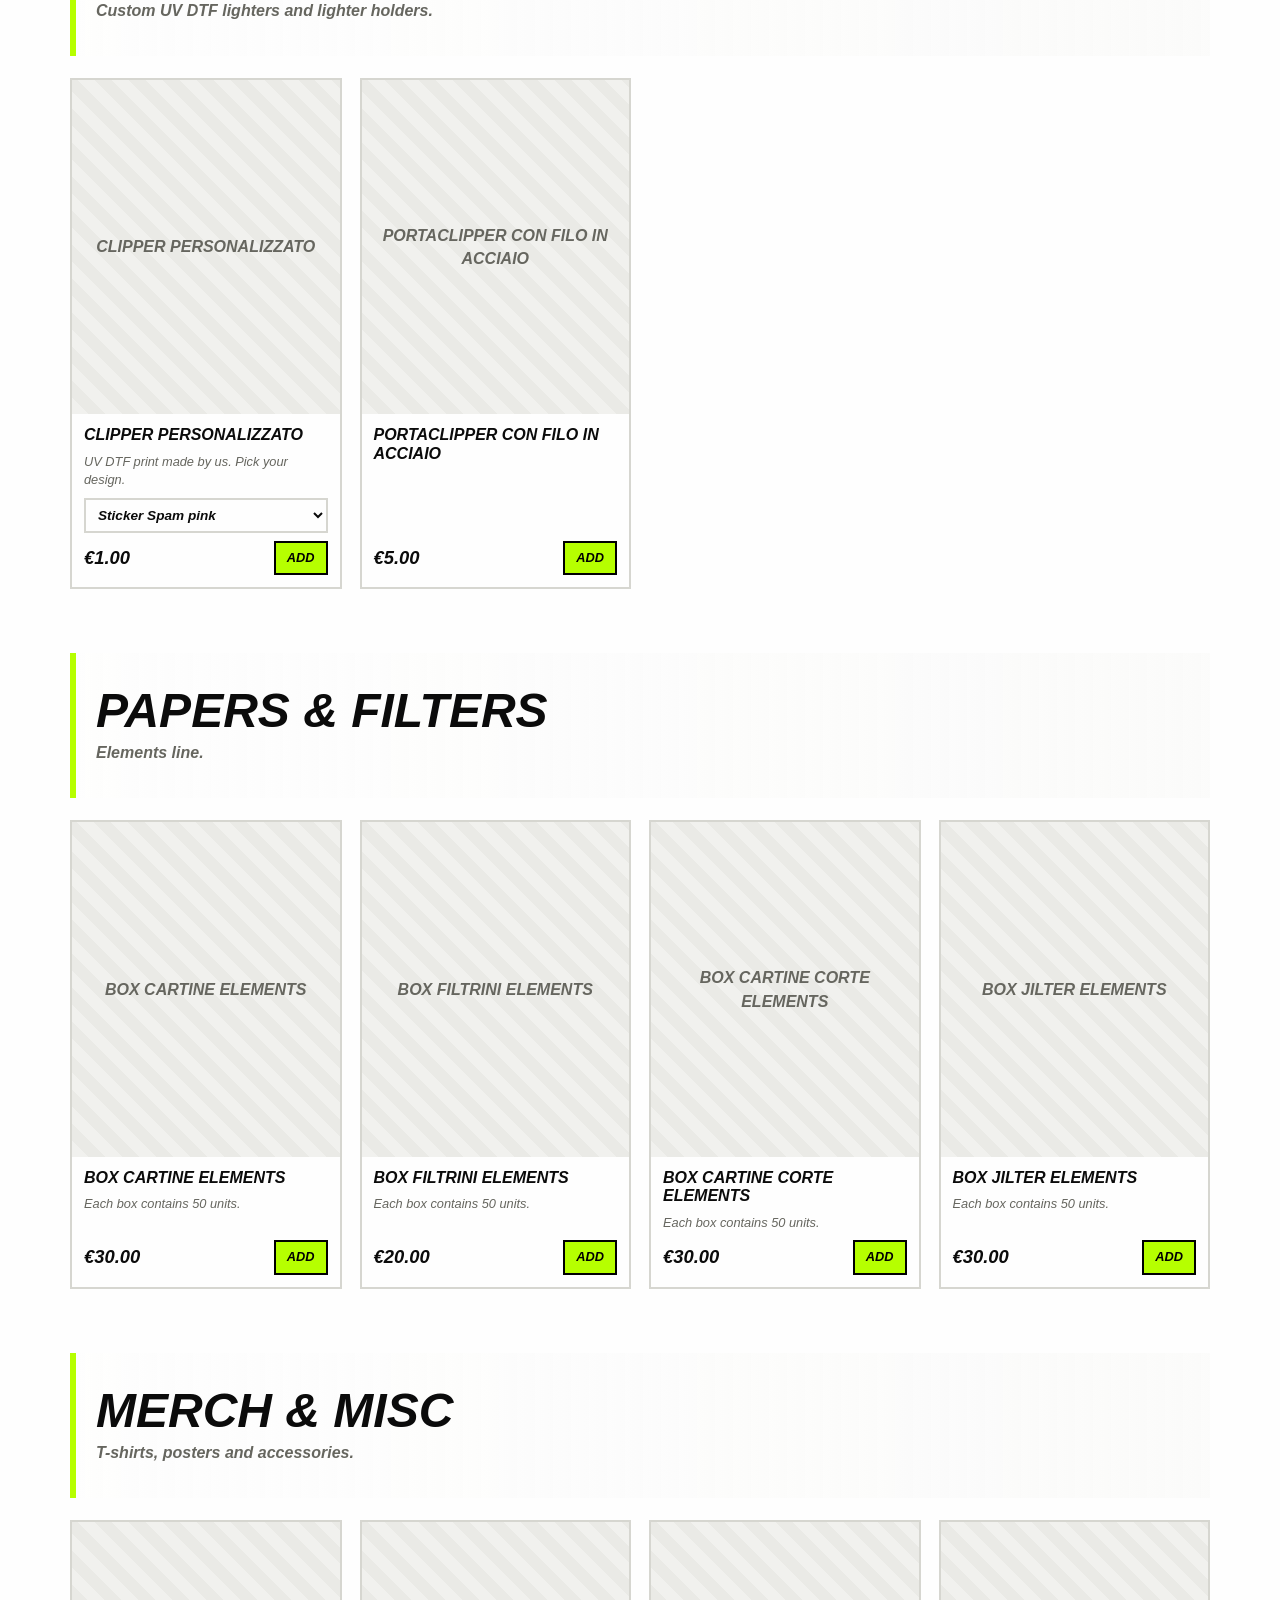
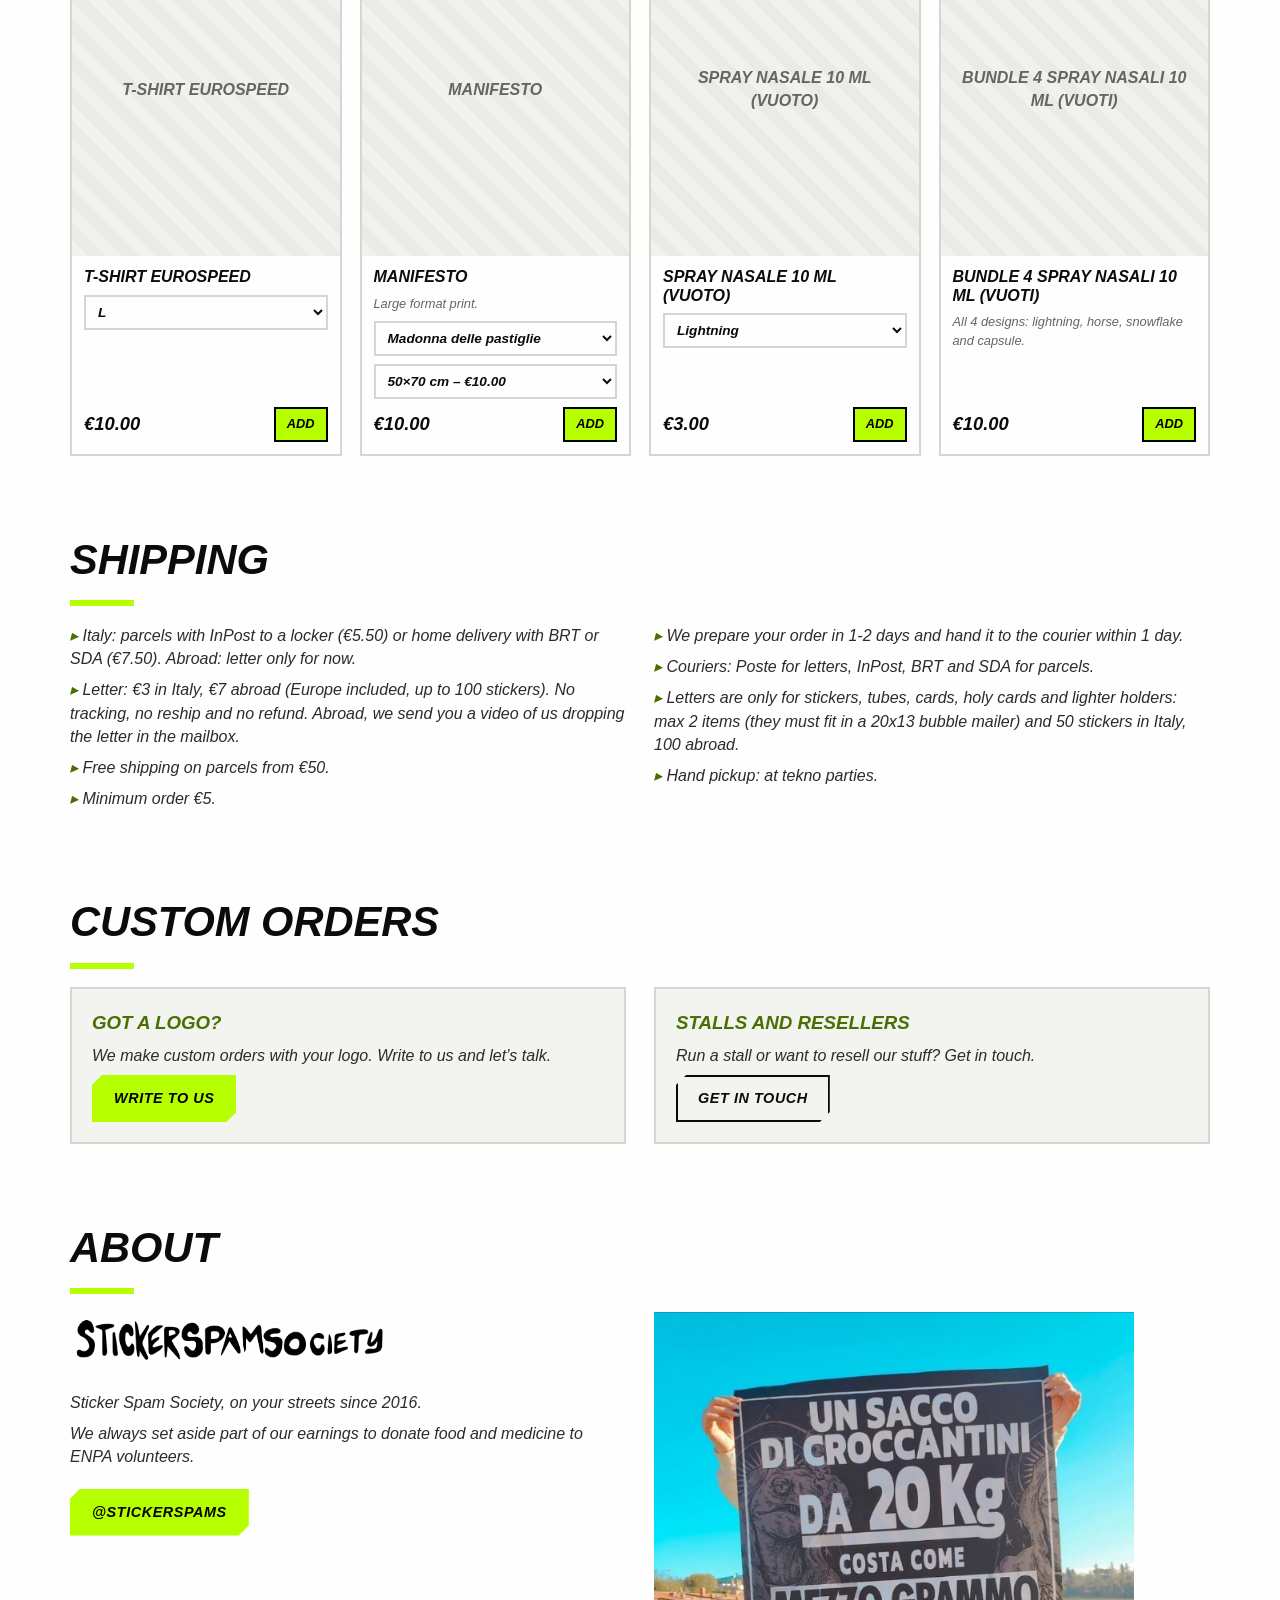
==== commit 1846fa63: "Video sfondo santini con audio graduale" ====
--- a/index.html
+++ b/index.html
@@ -131,5 +131,6 @@
 <script src="products.js"></script>
 <script src="config.js"></script>
 <script src="fx.js"></script><script src="app.js"></script>
+<script src="santini-bg.js"></script>
 </body>
 </html>
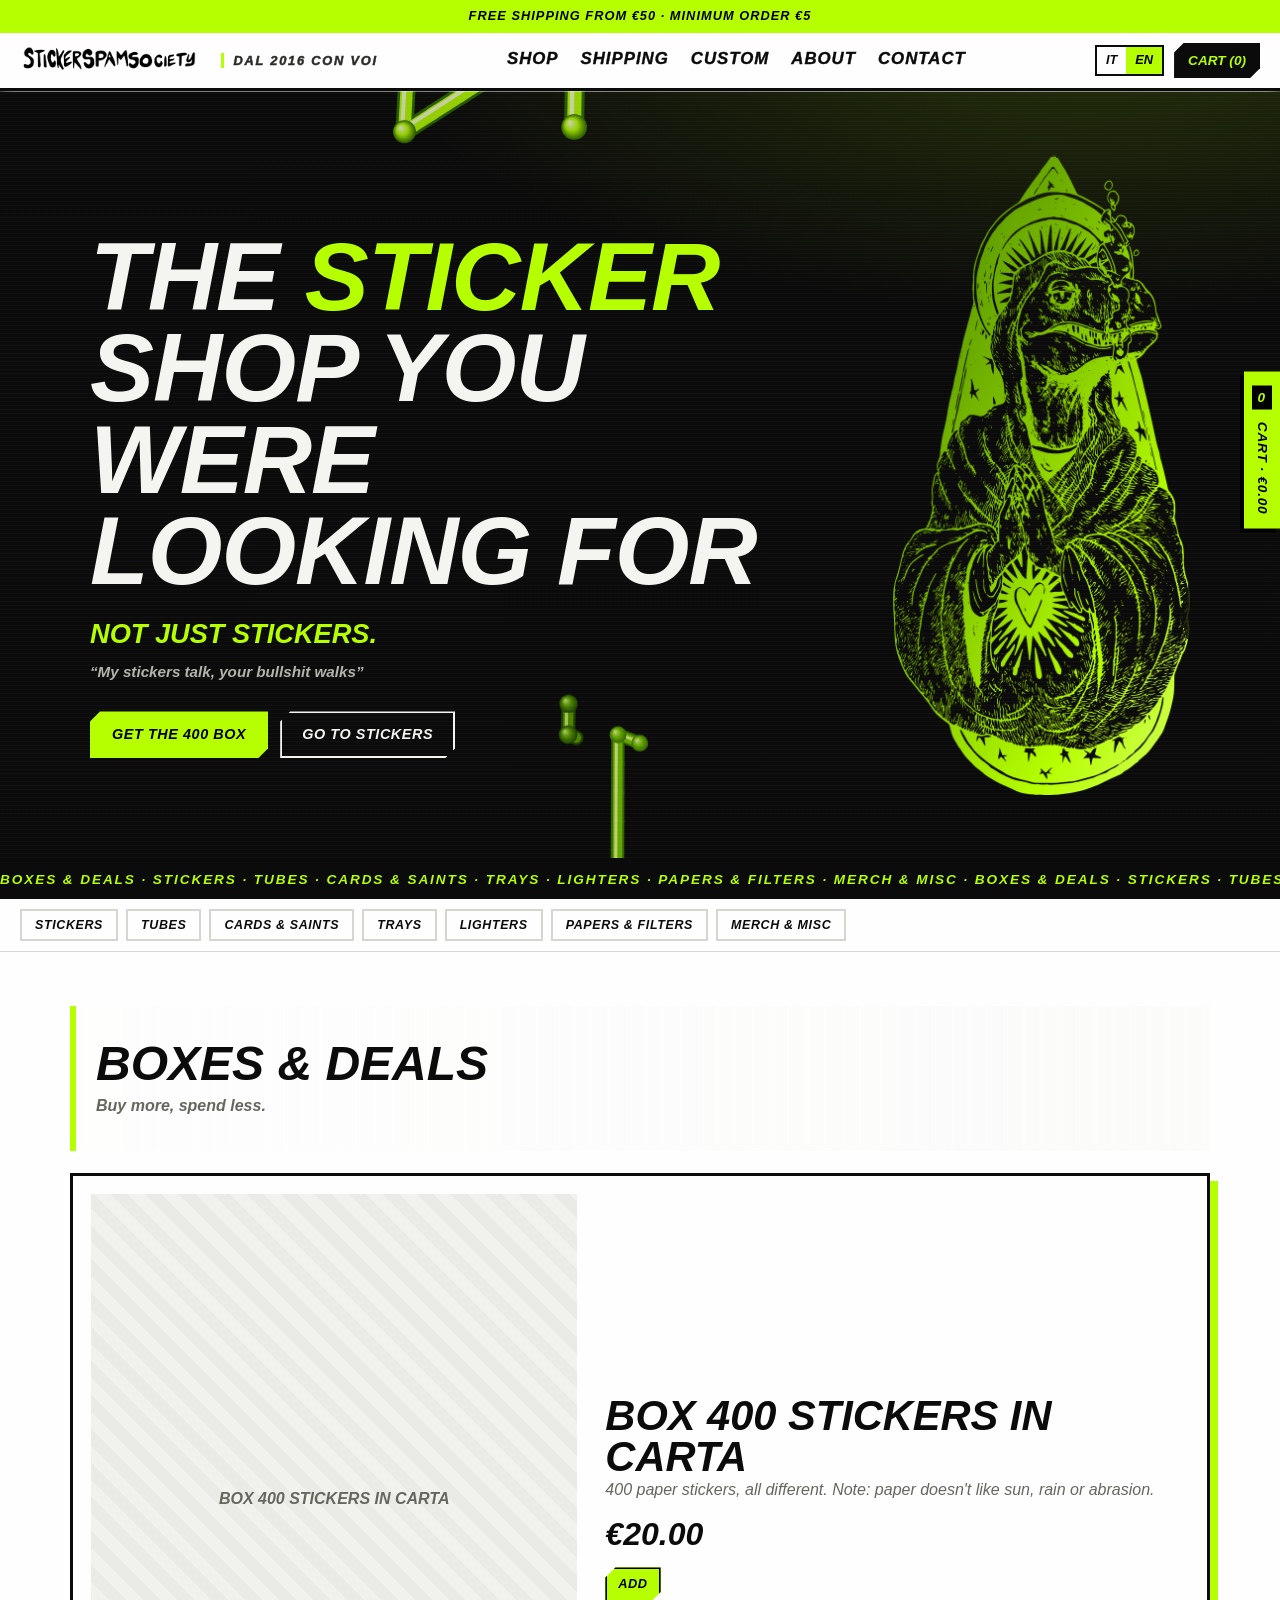
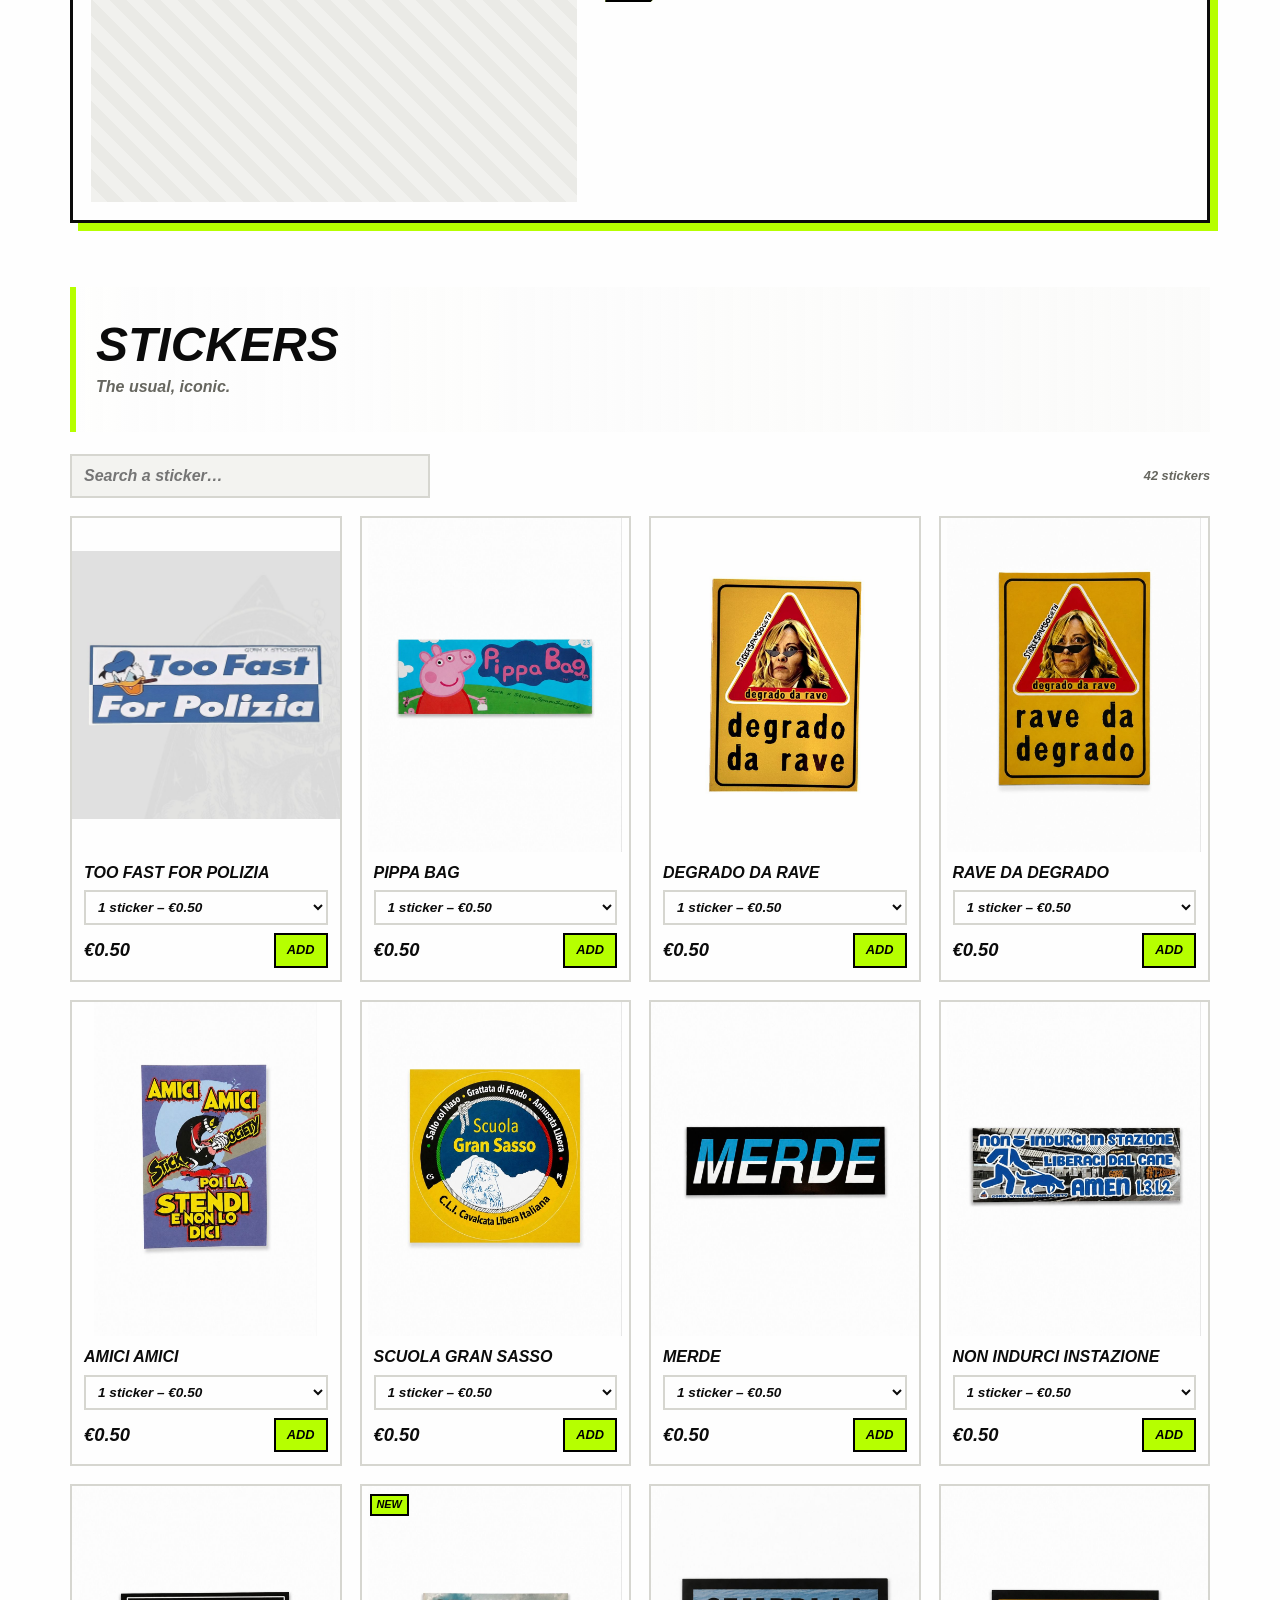
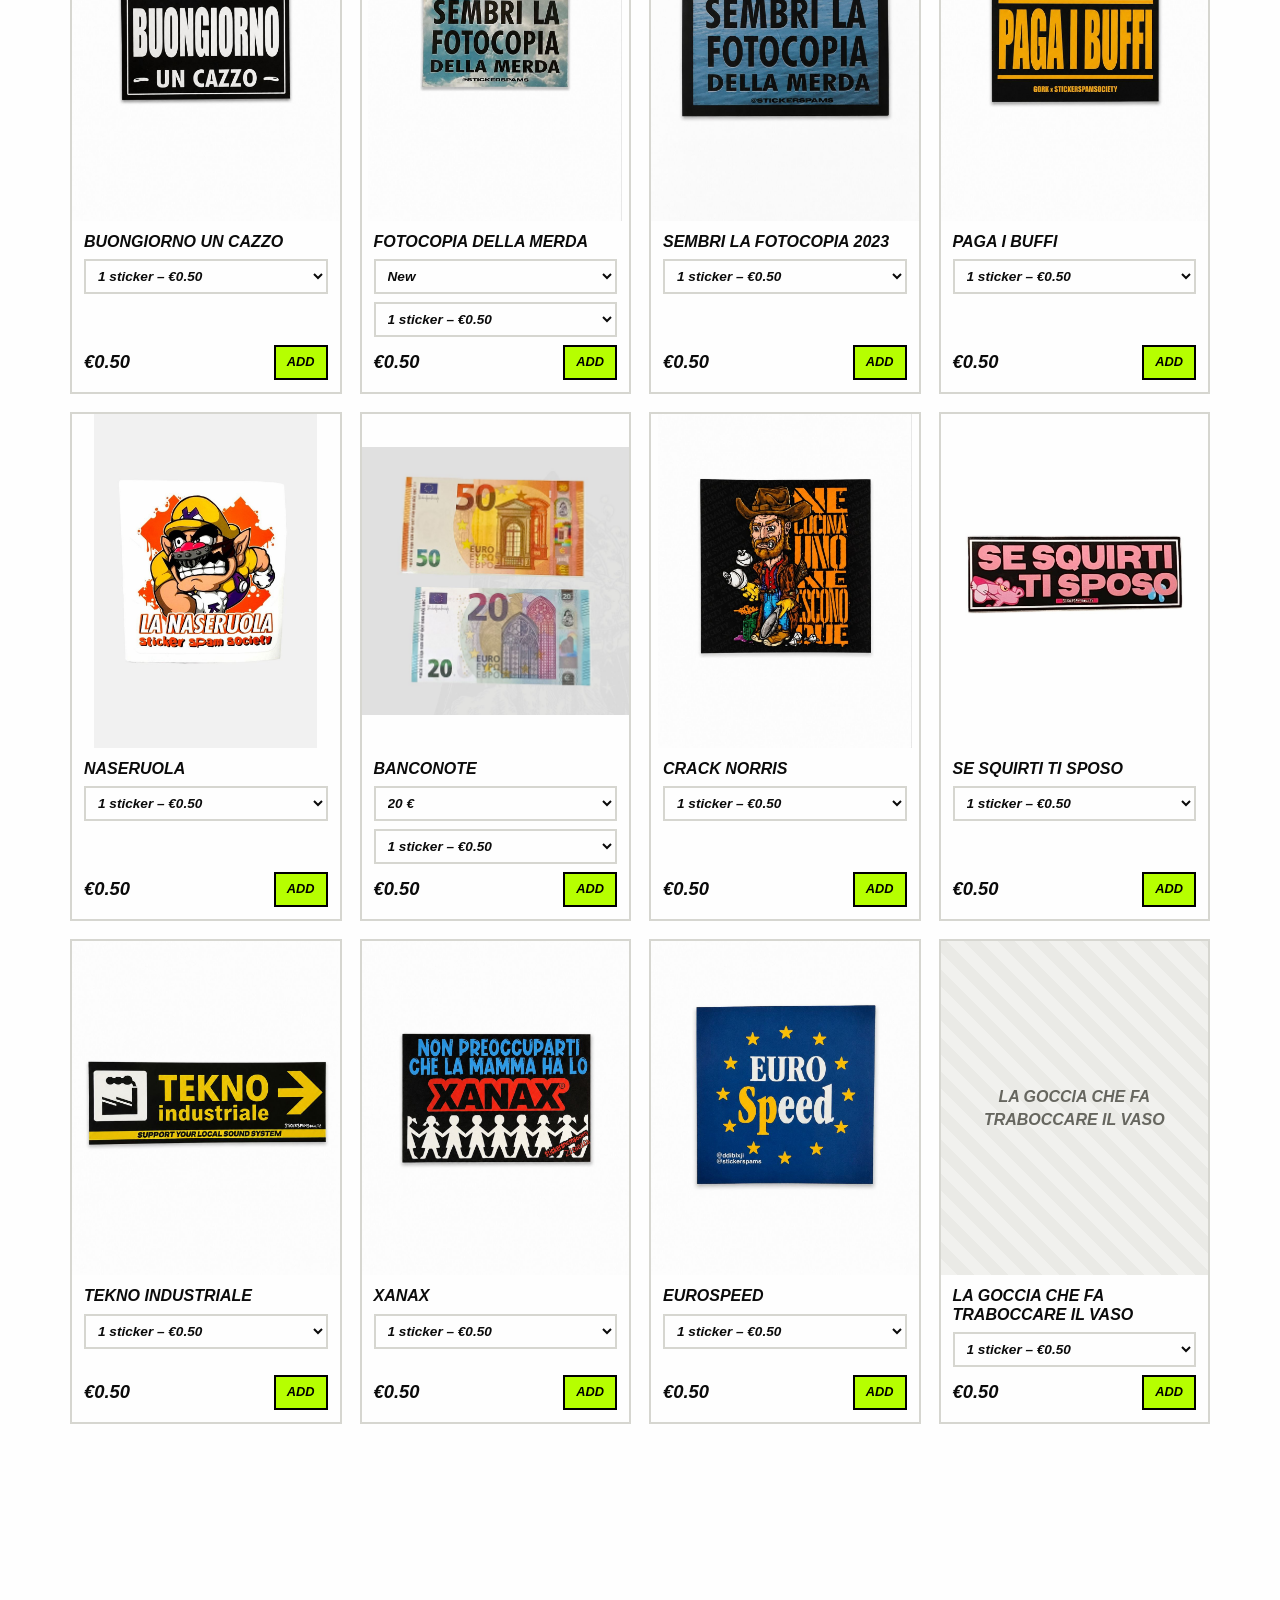
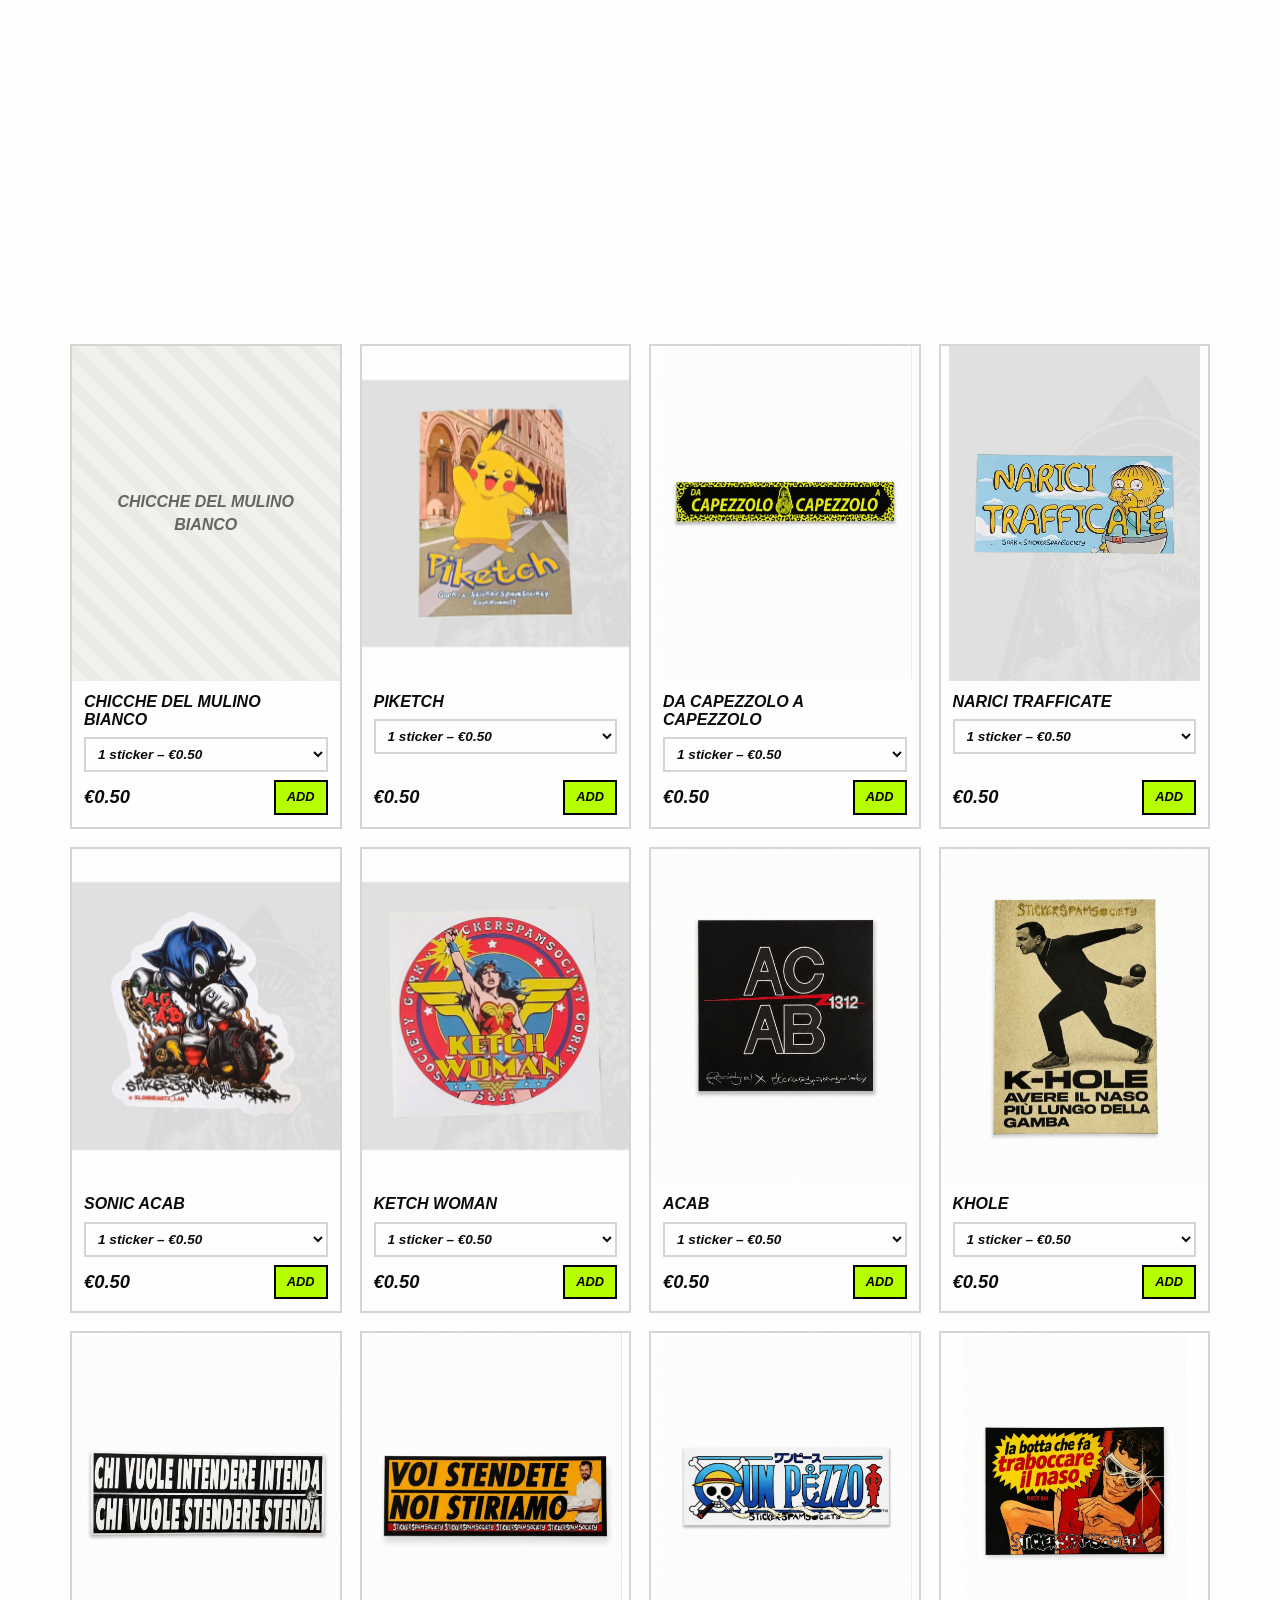
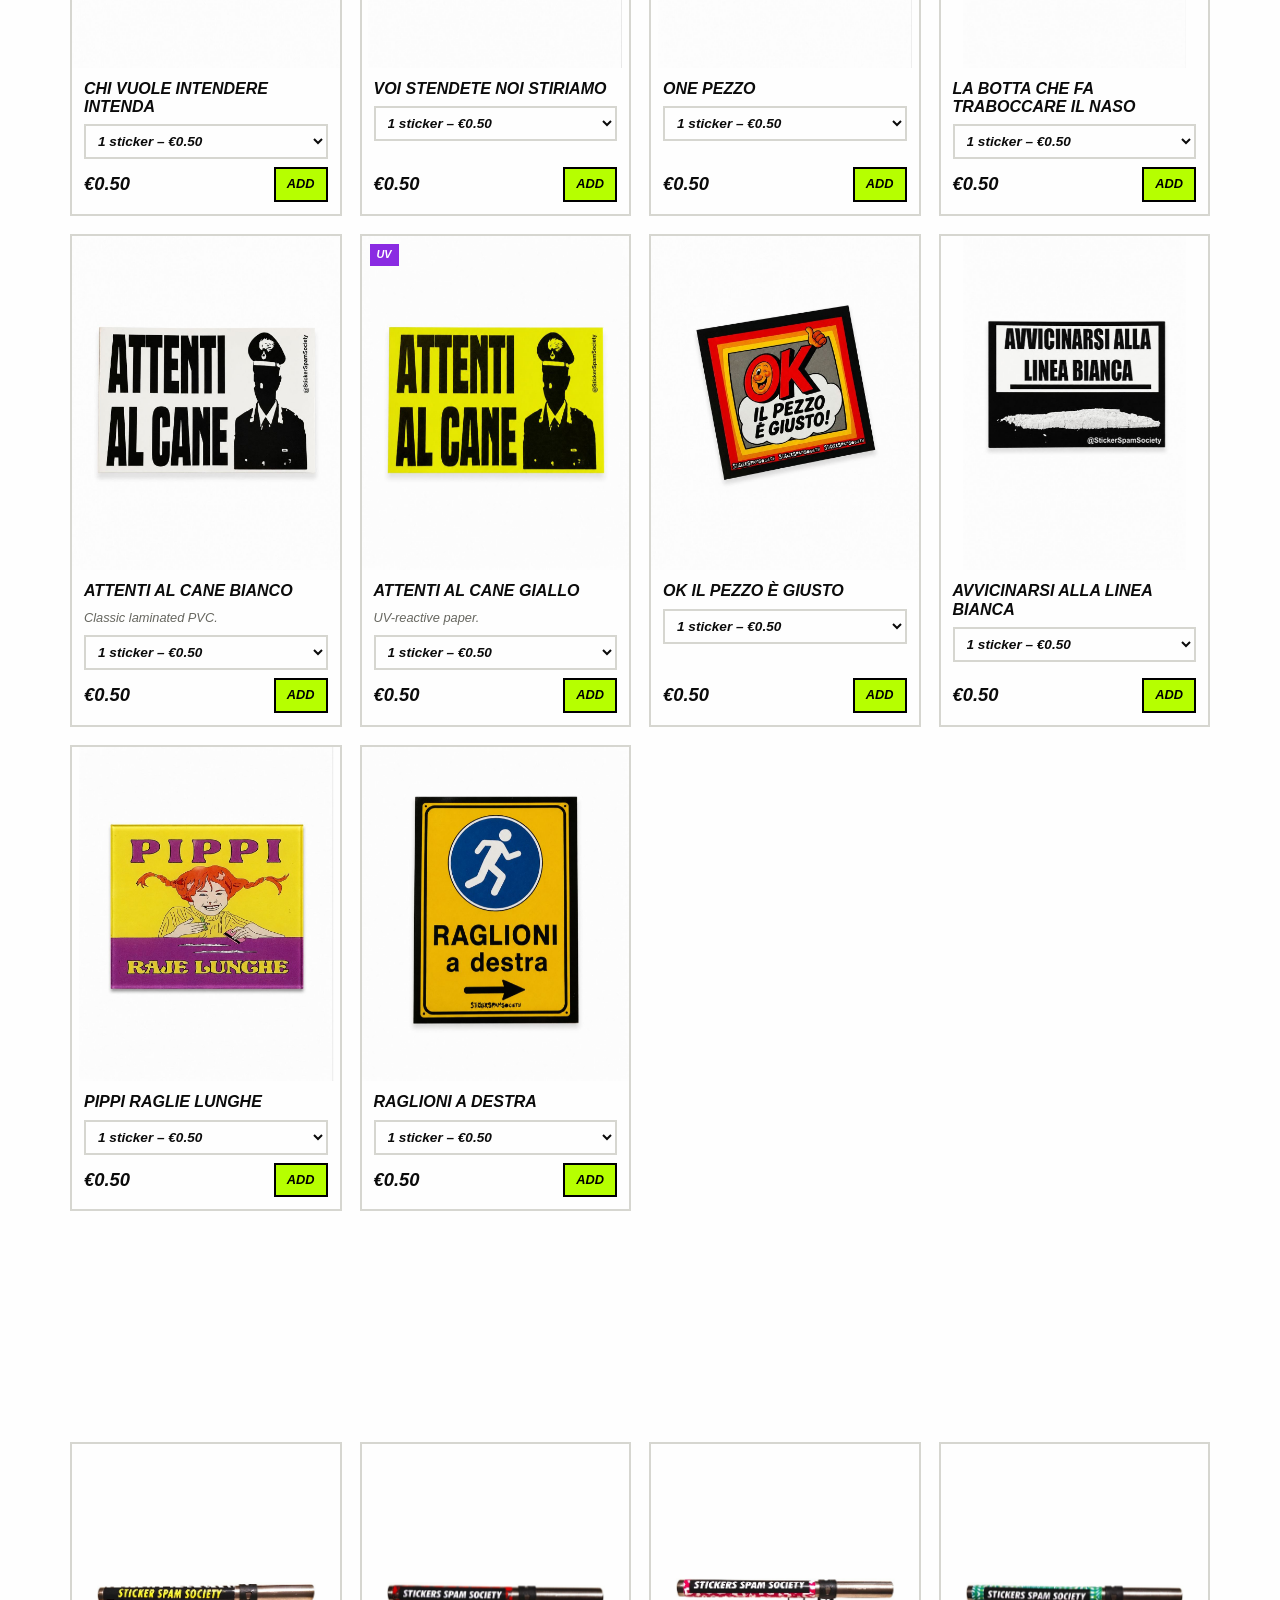
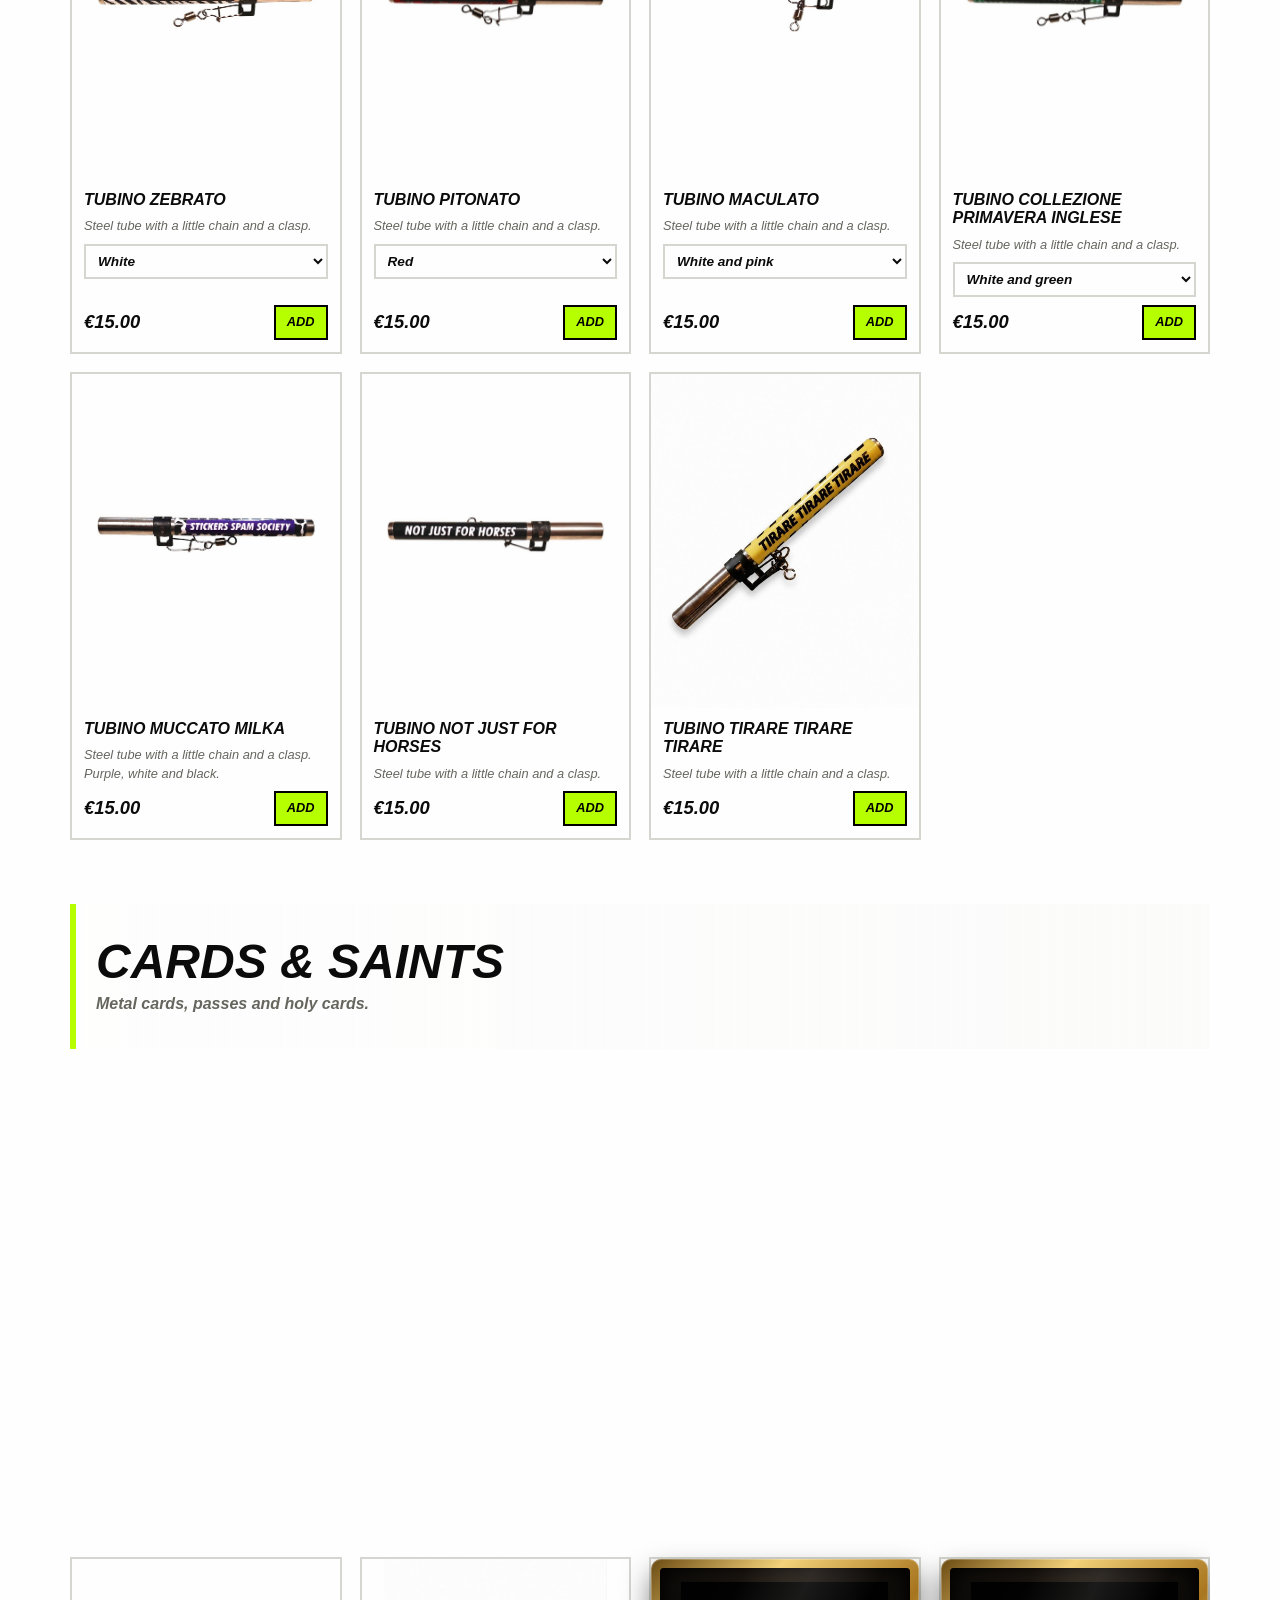
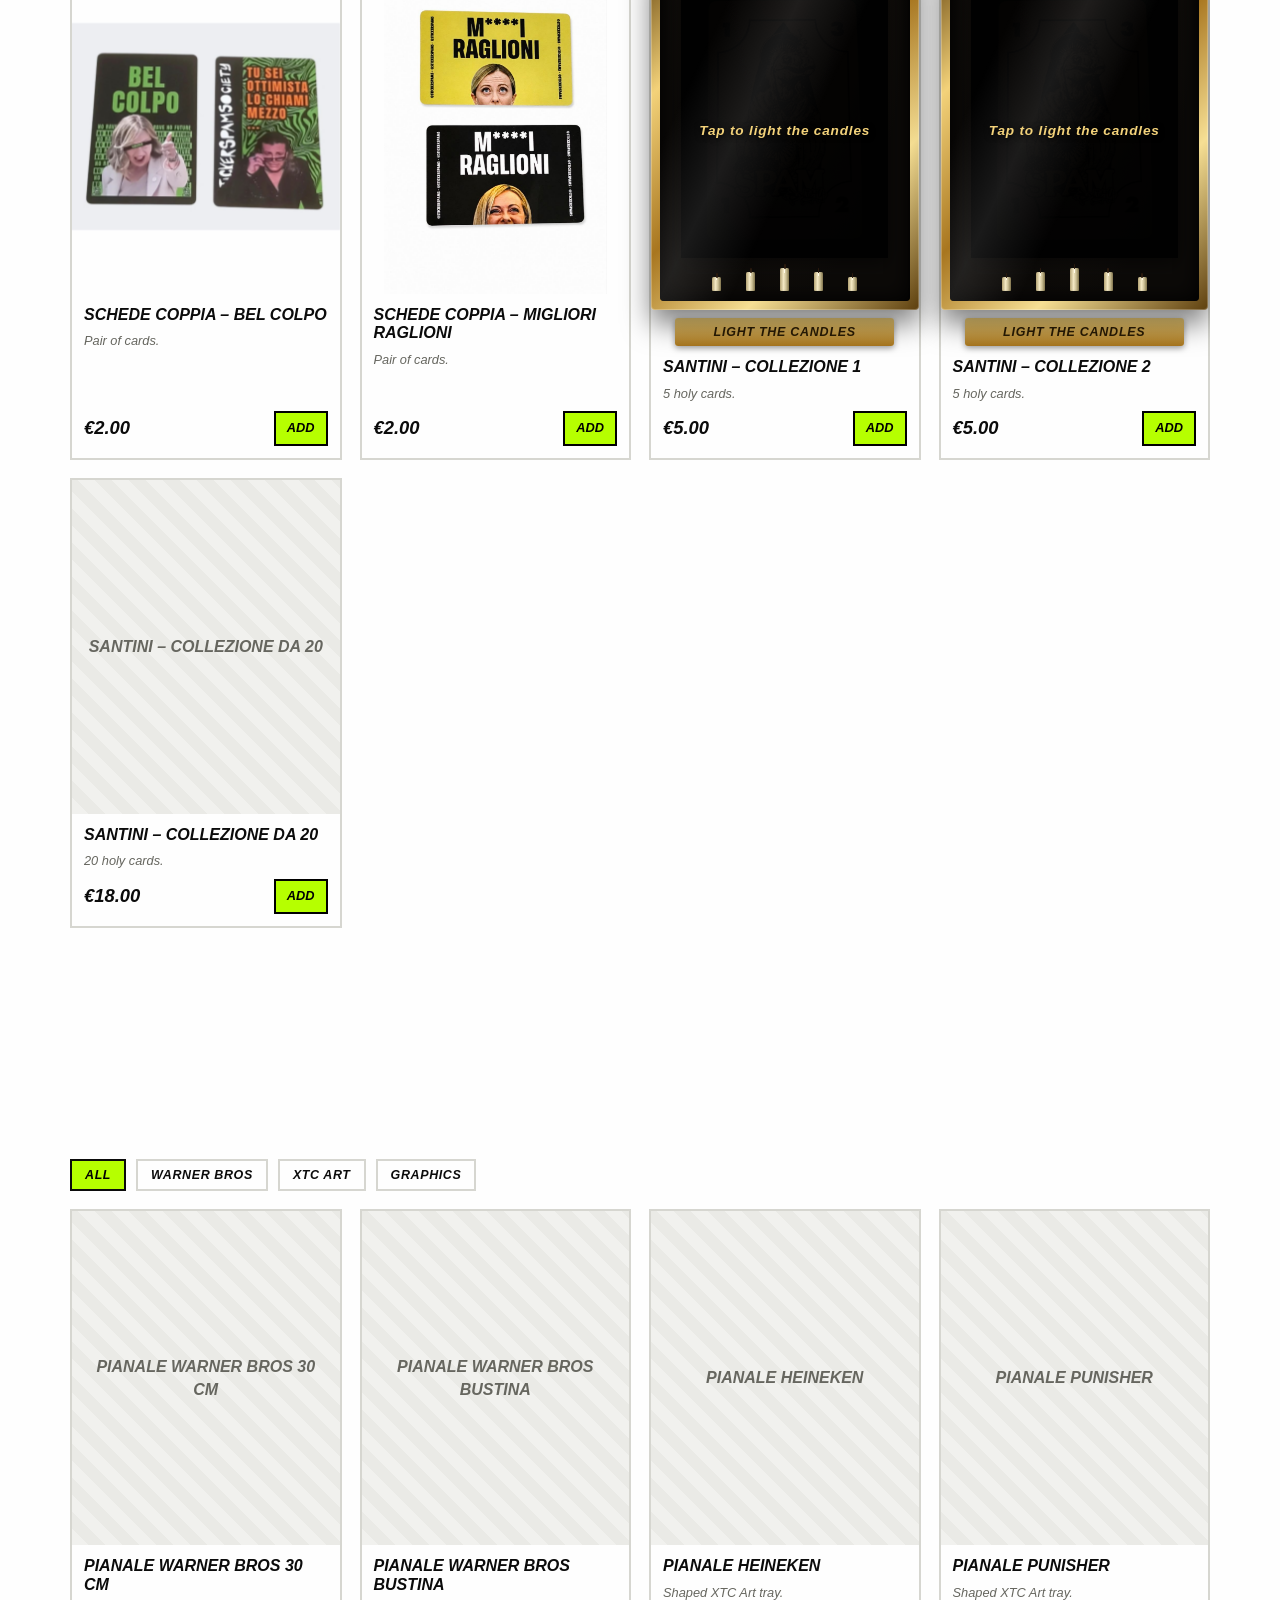
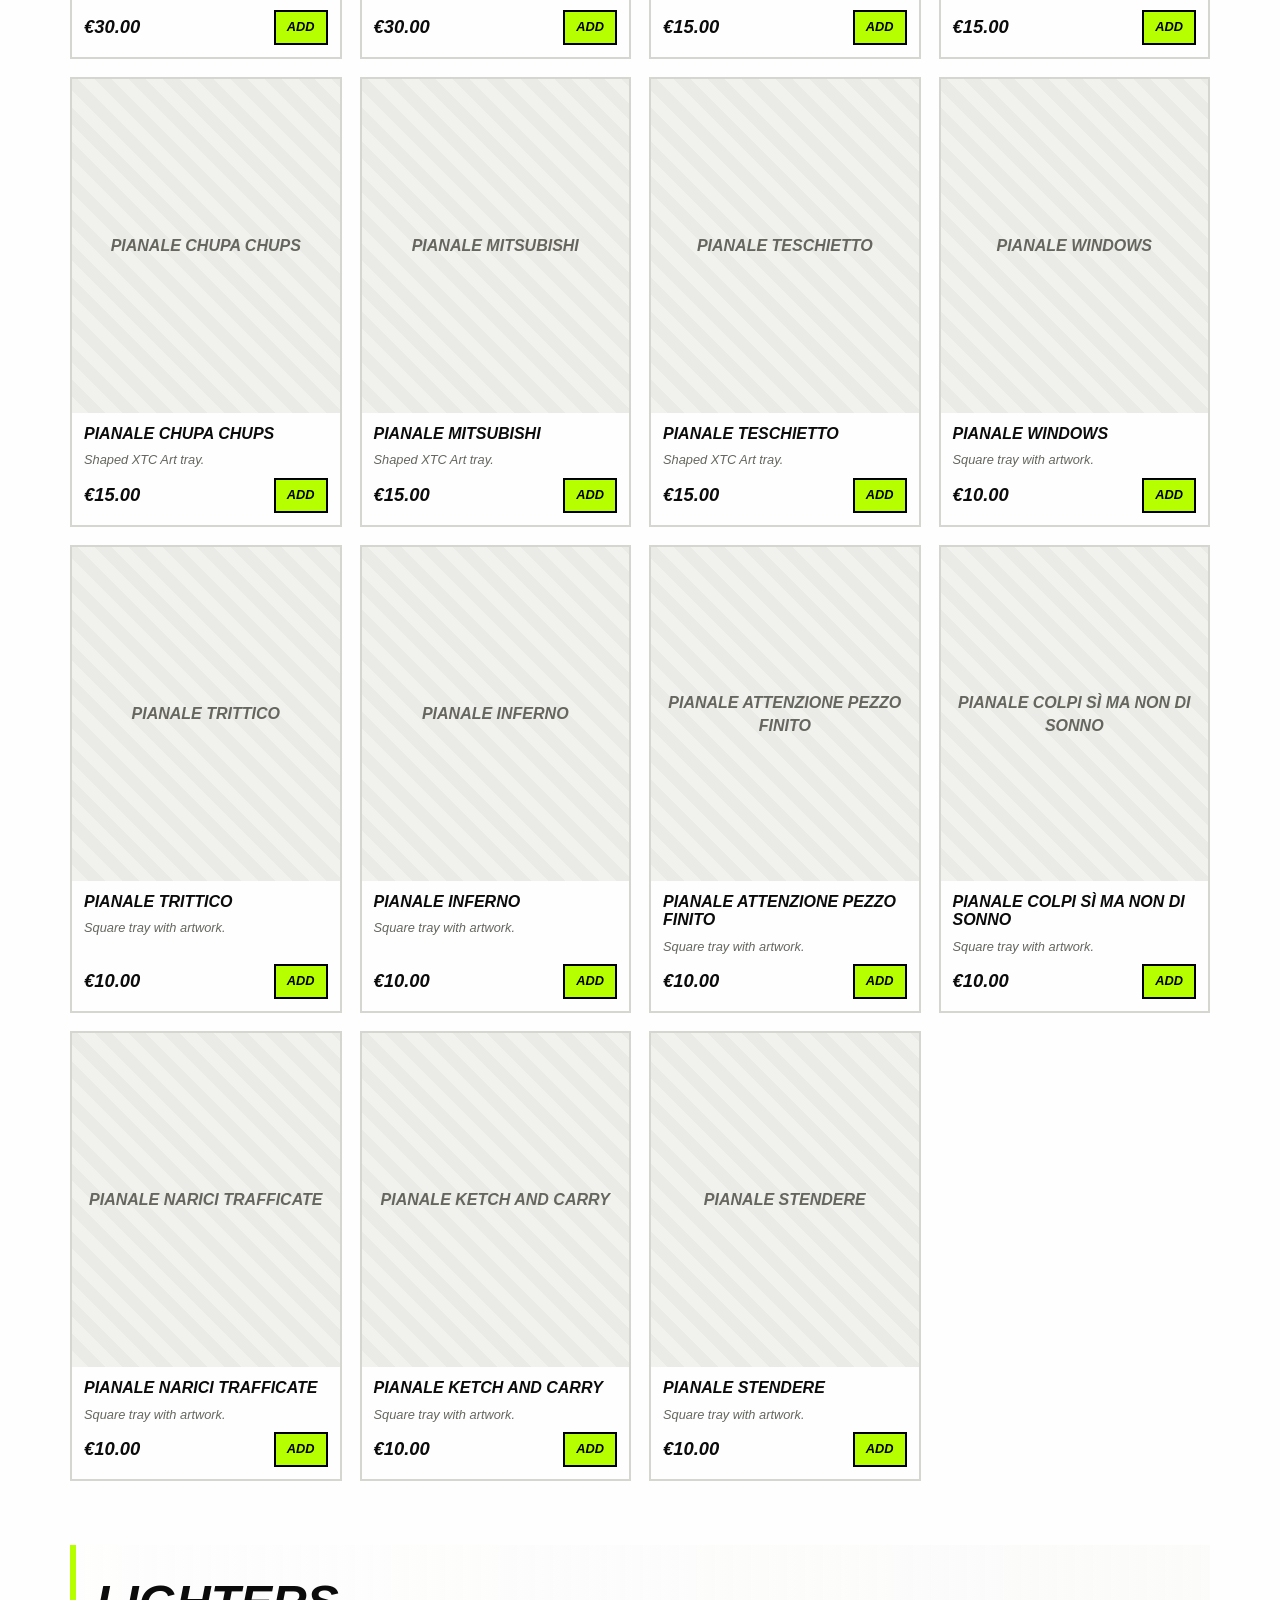
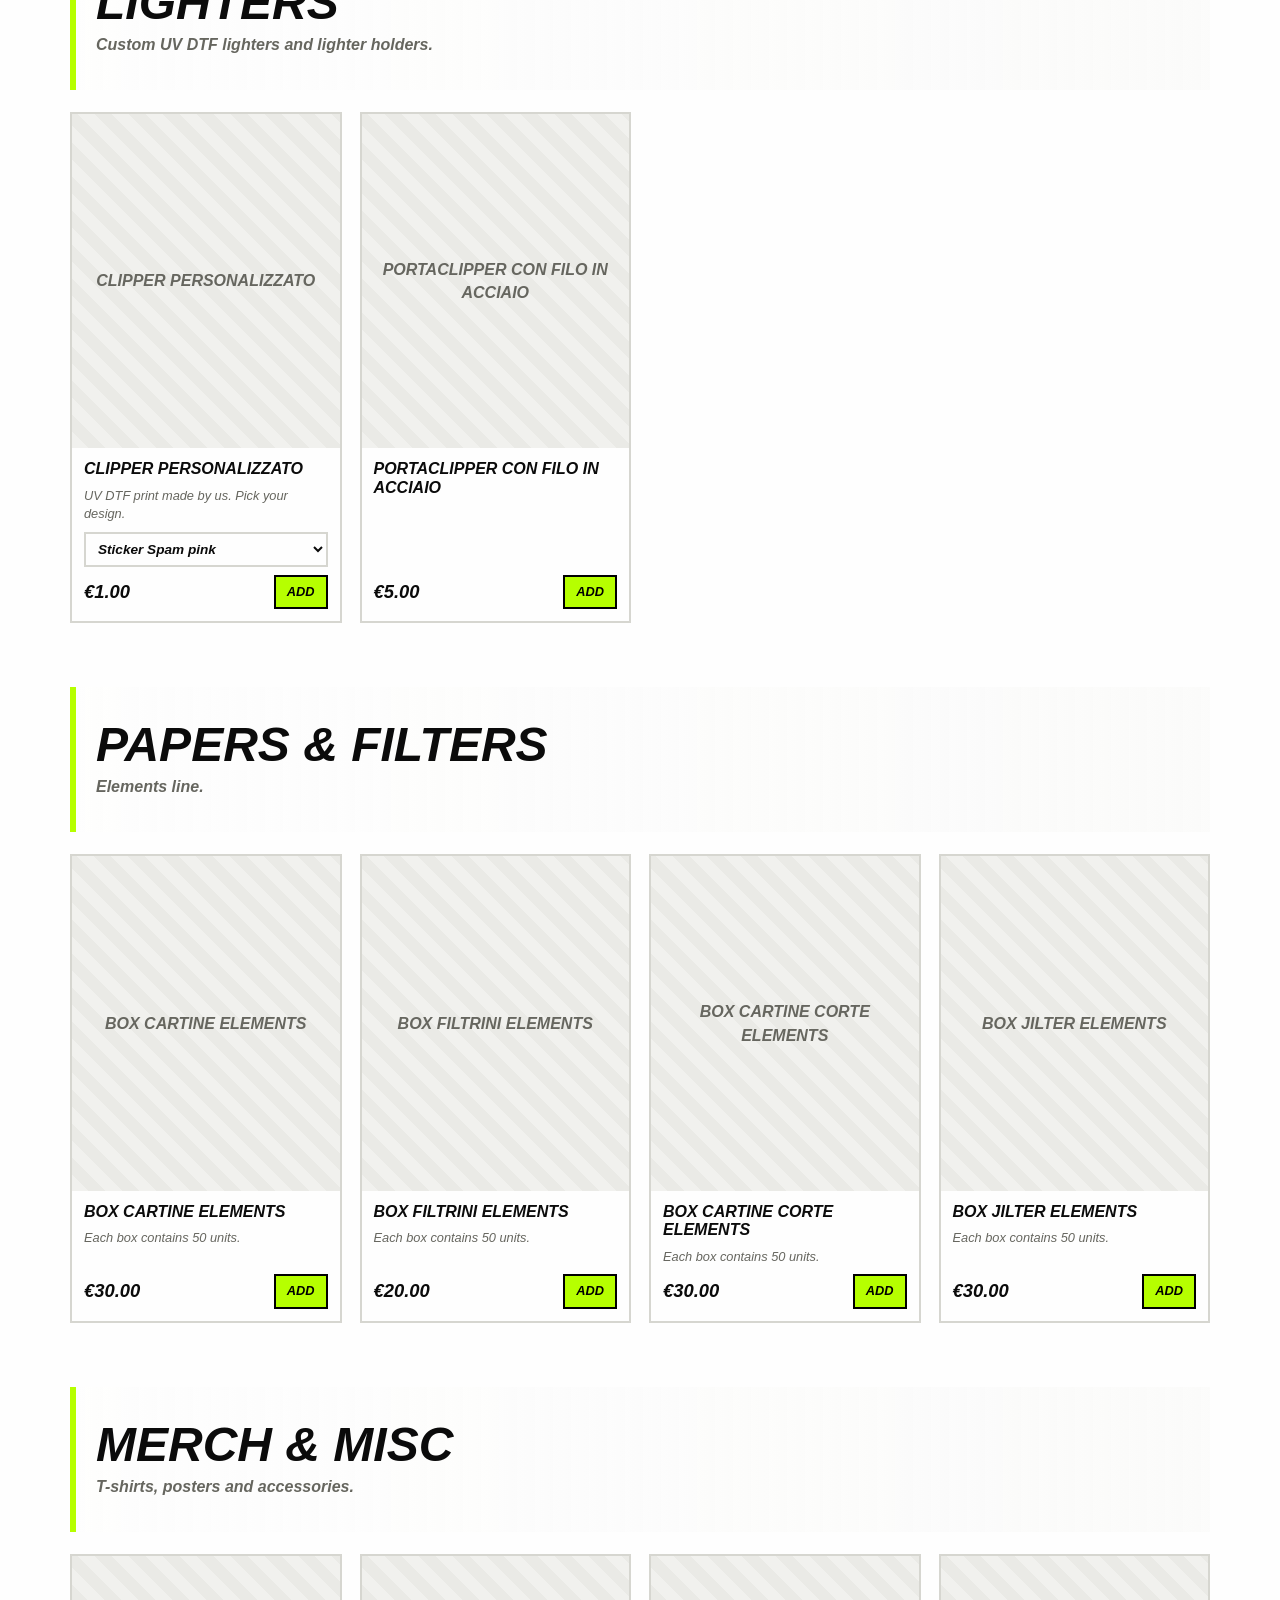
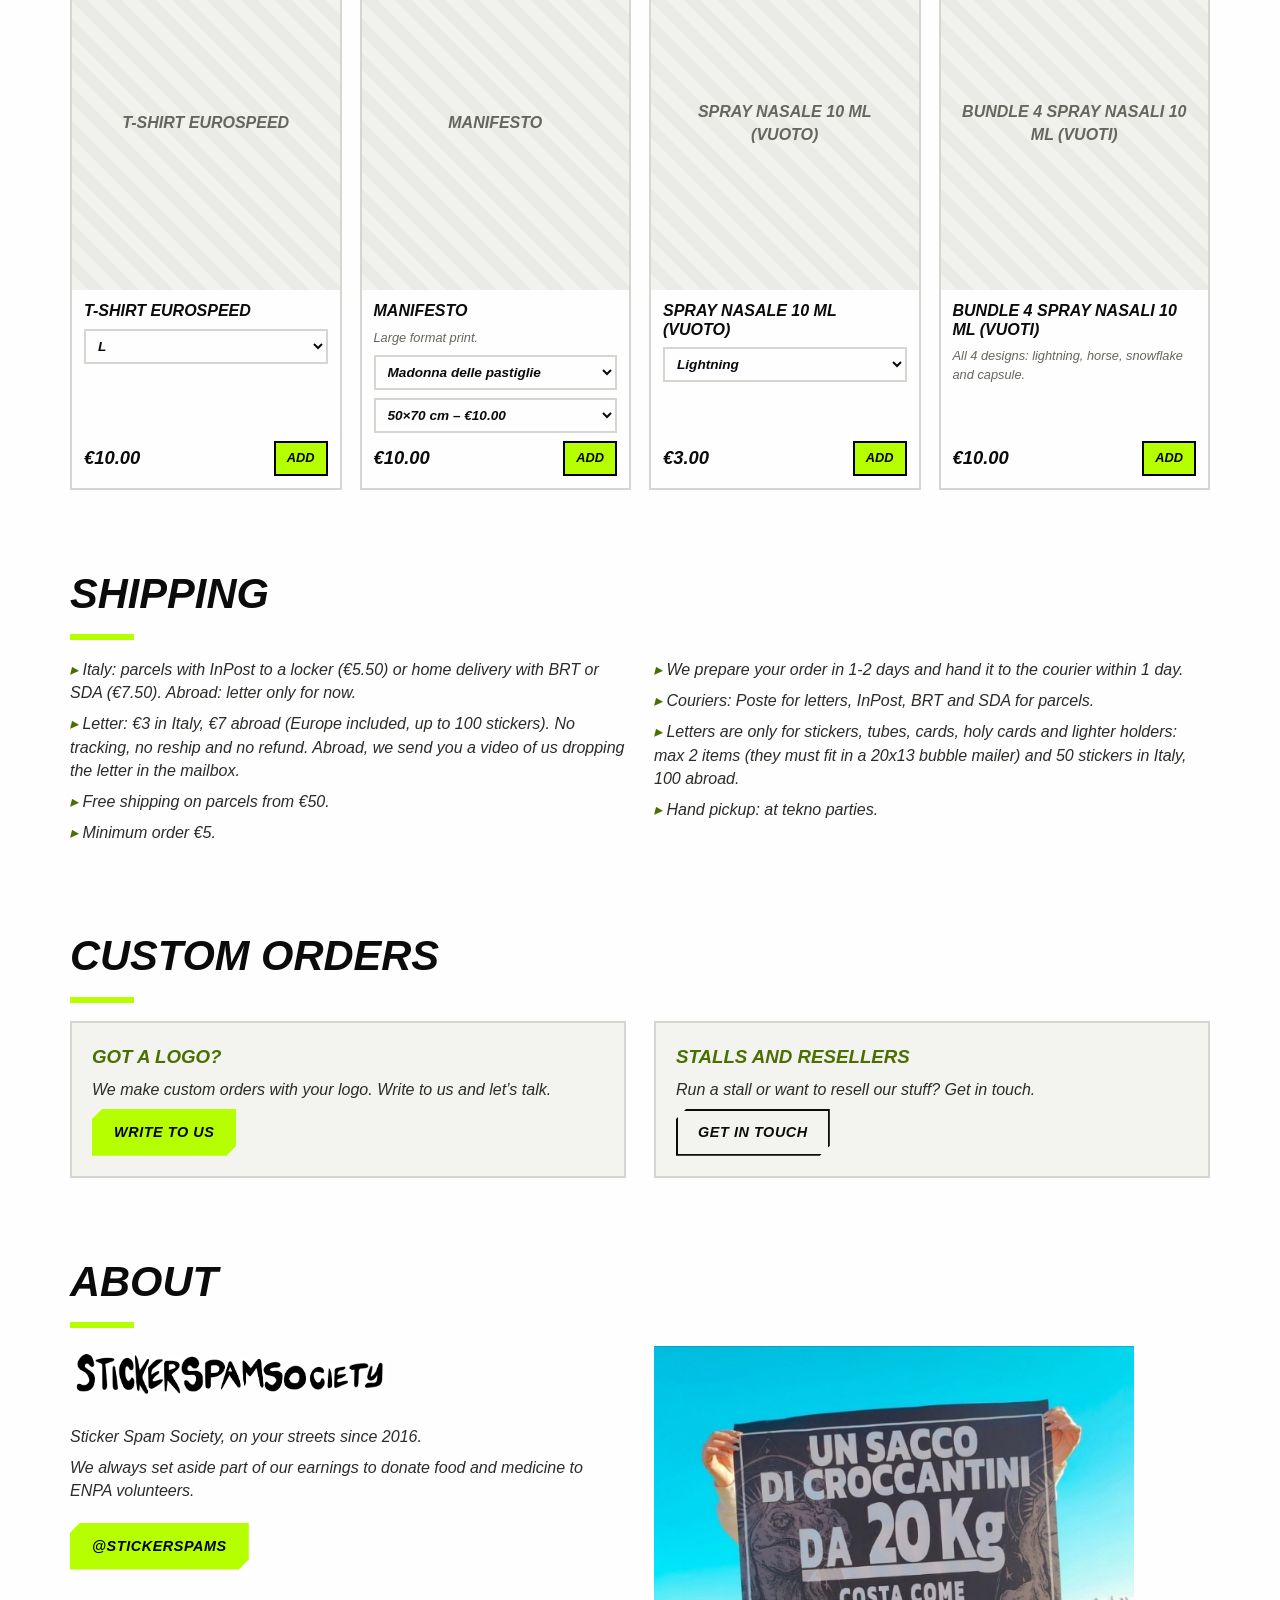
==== commit a245bd09: "Teca santini con ceri, ingrandimento e audio dai tasti in alto" ====
--- a/index.html
+++ b/index.html
@@ -132,5 +132,6 @@
 <script src="config.js"></script>
 <script src="fx.js"></script><script src="app.js"></script>
 <script src="santini-bg.js"></script>
+<script src="santini-ventaglio.js"></script>
 </body>
 </html>
